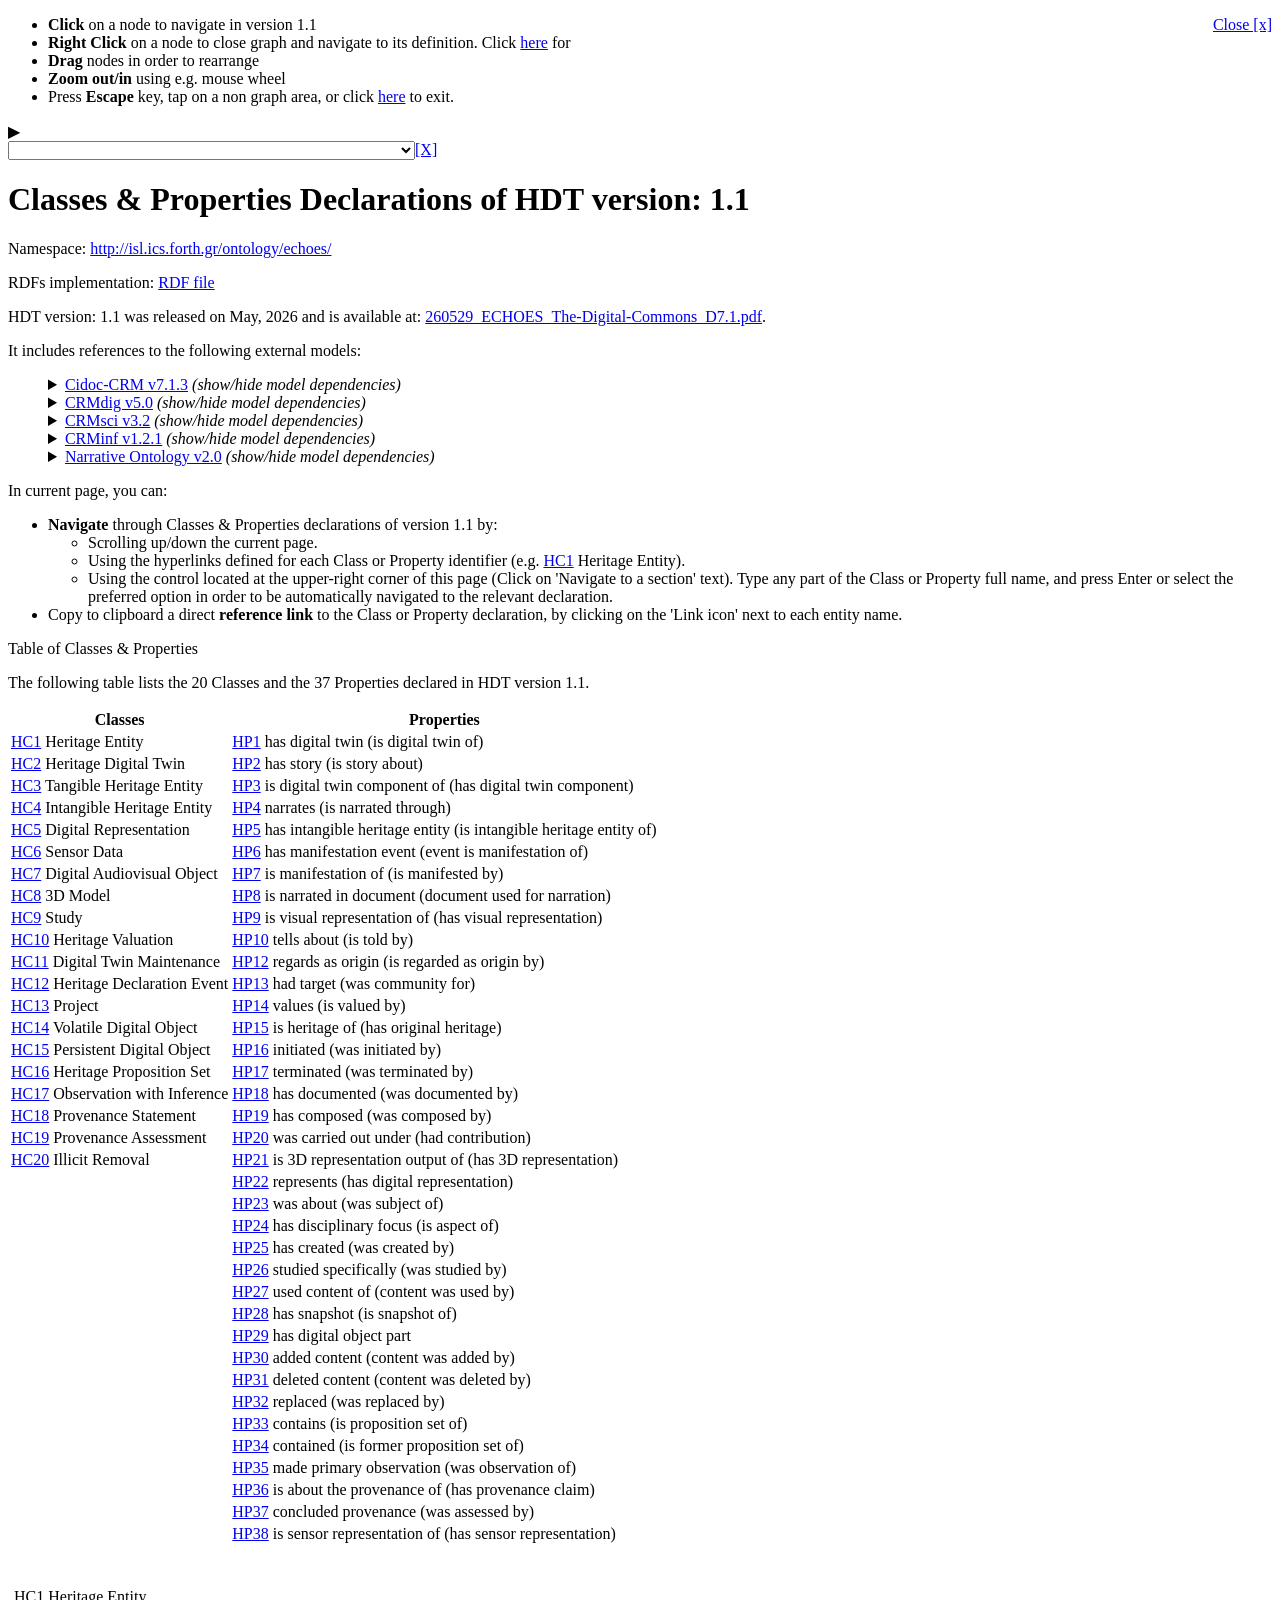
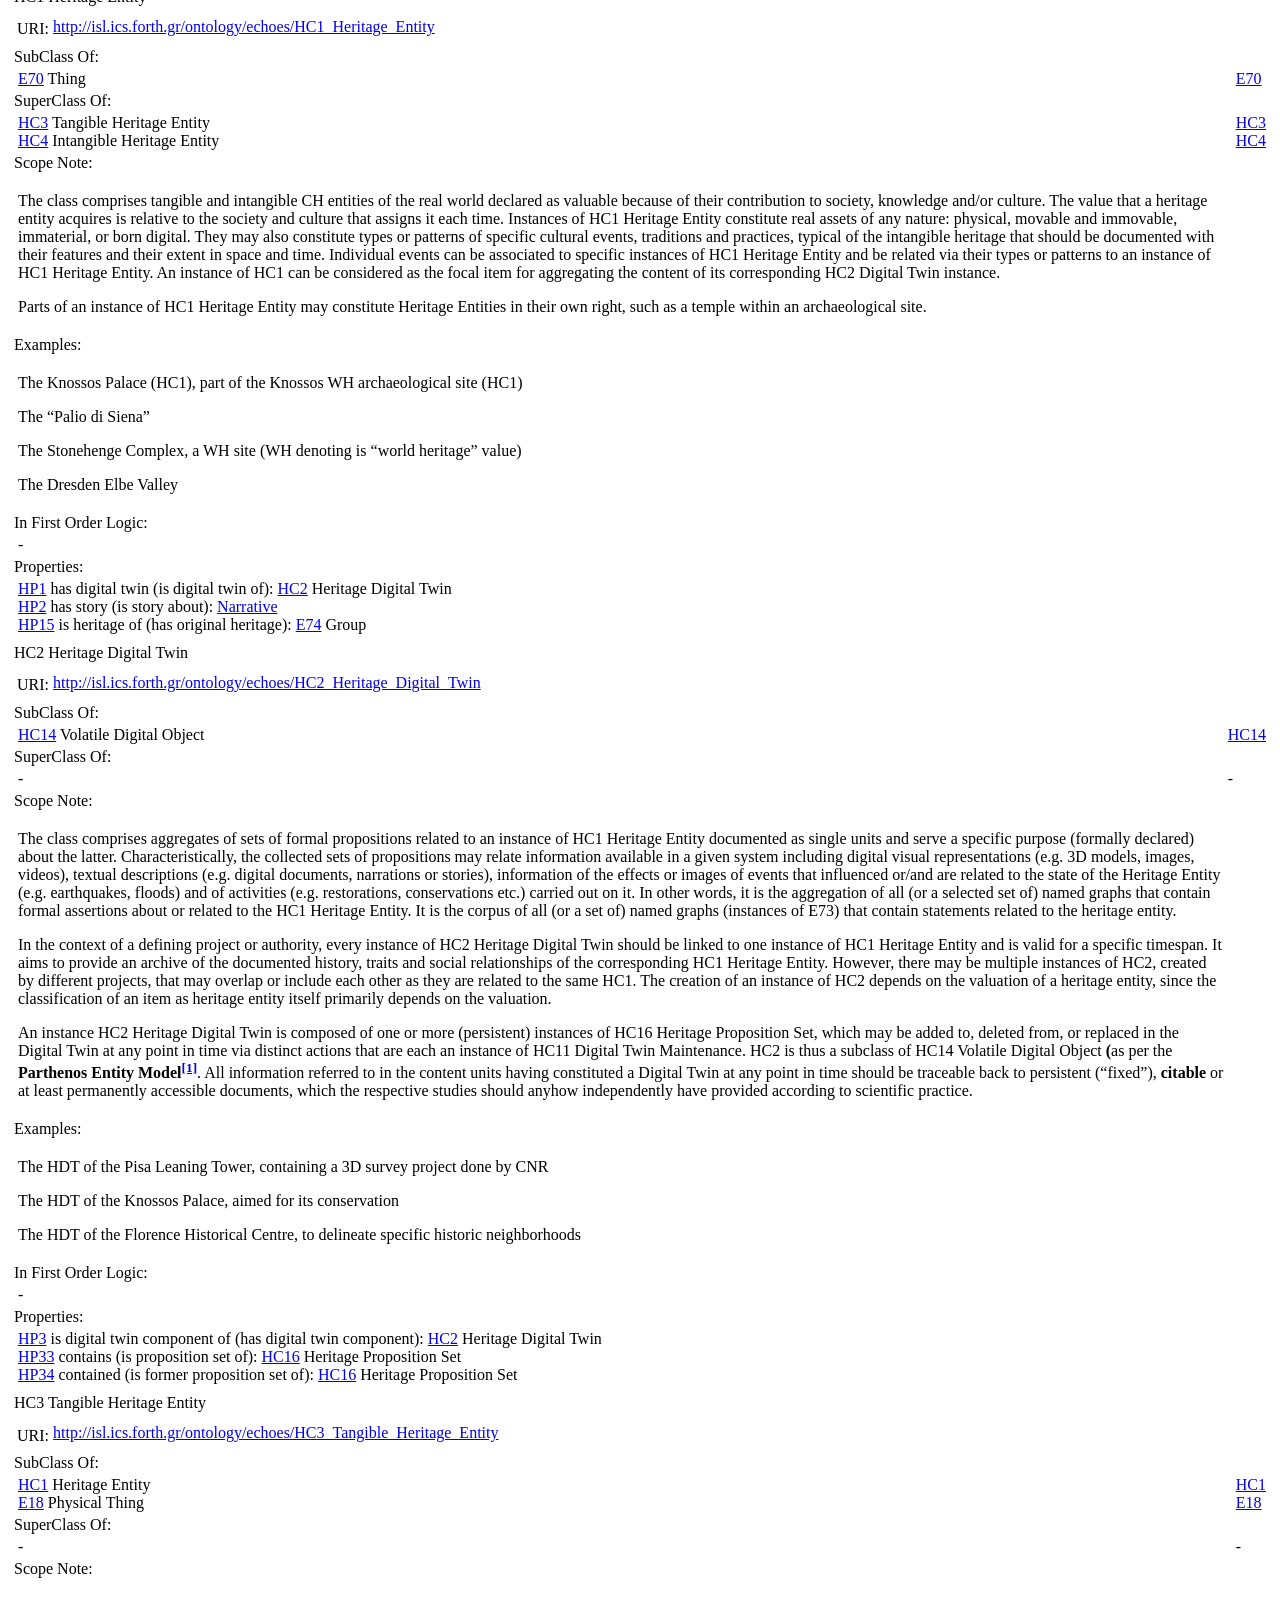
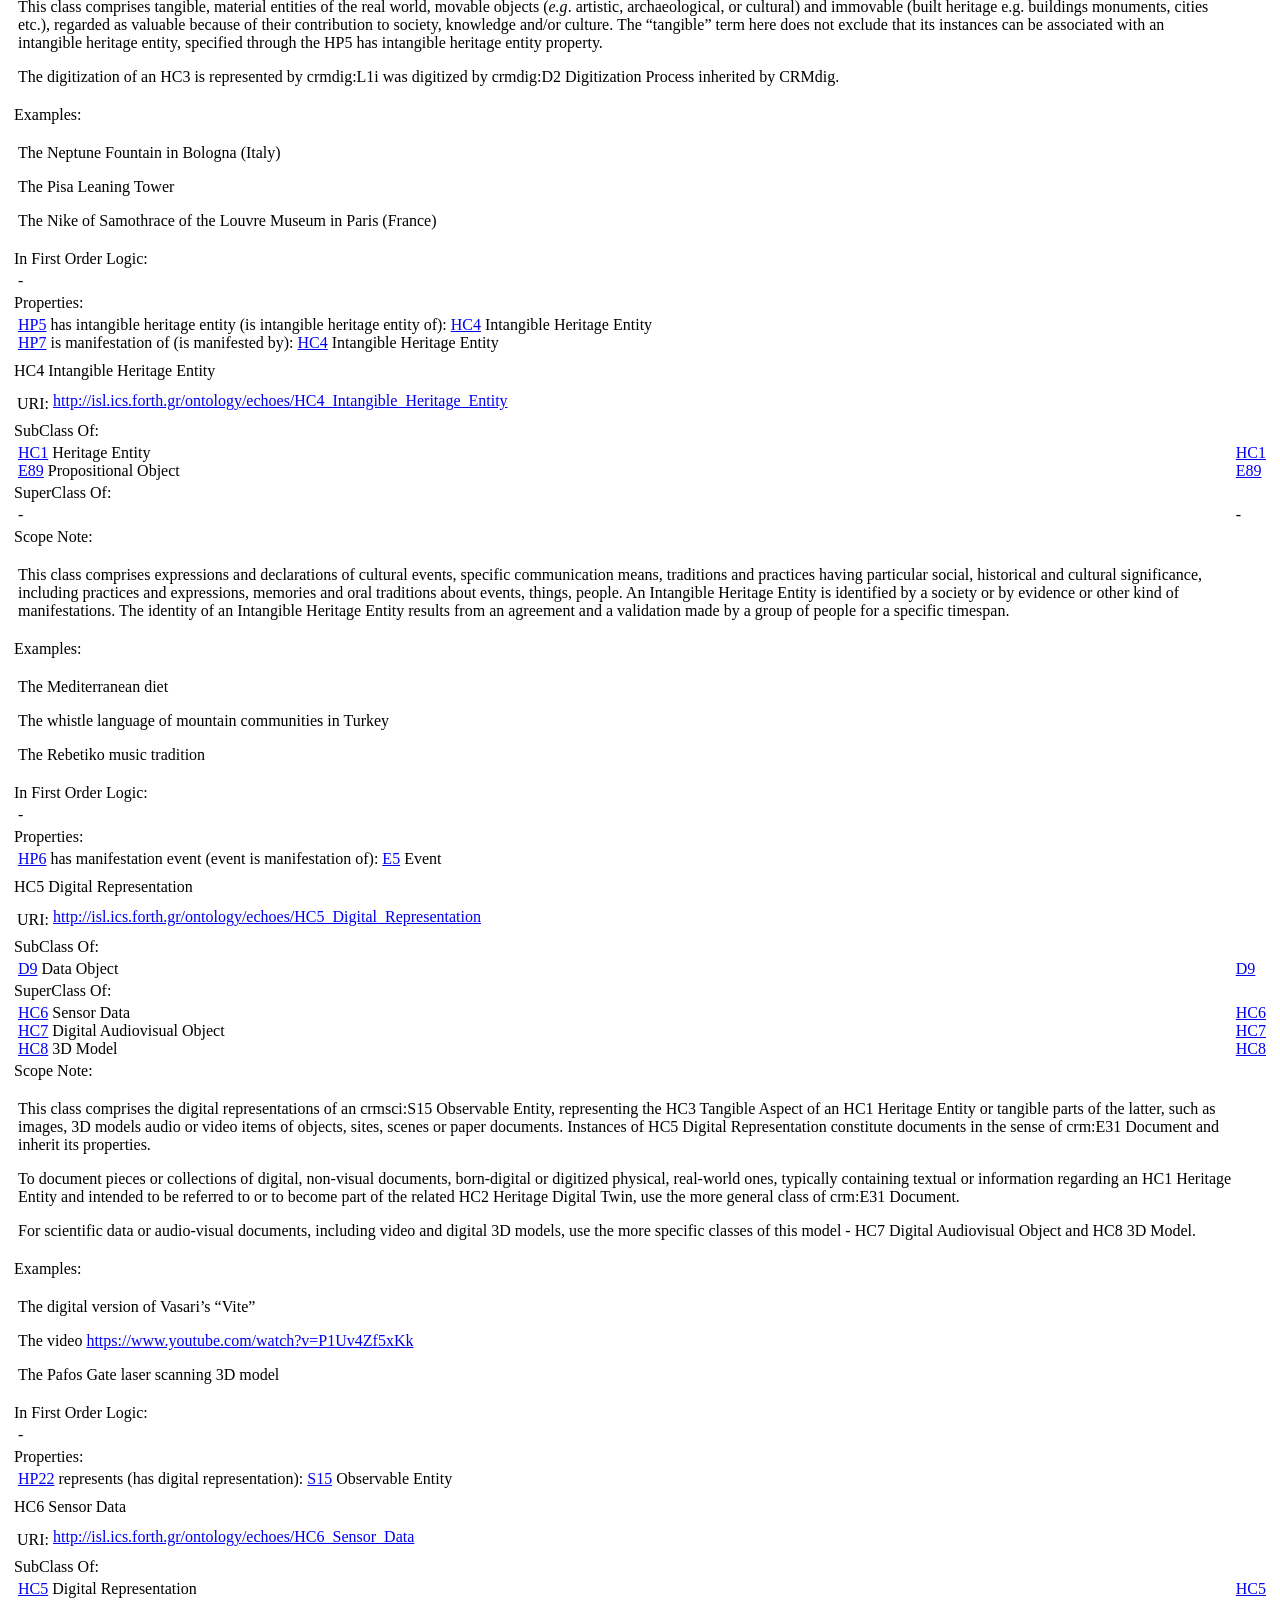
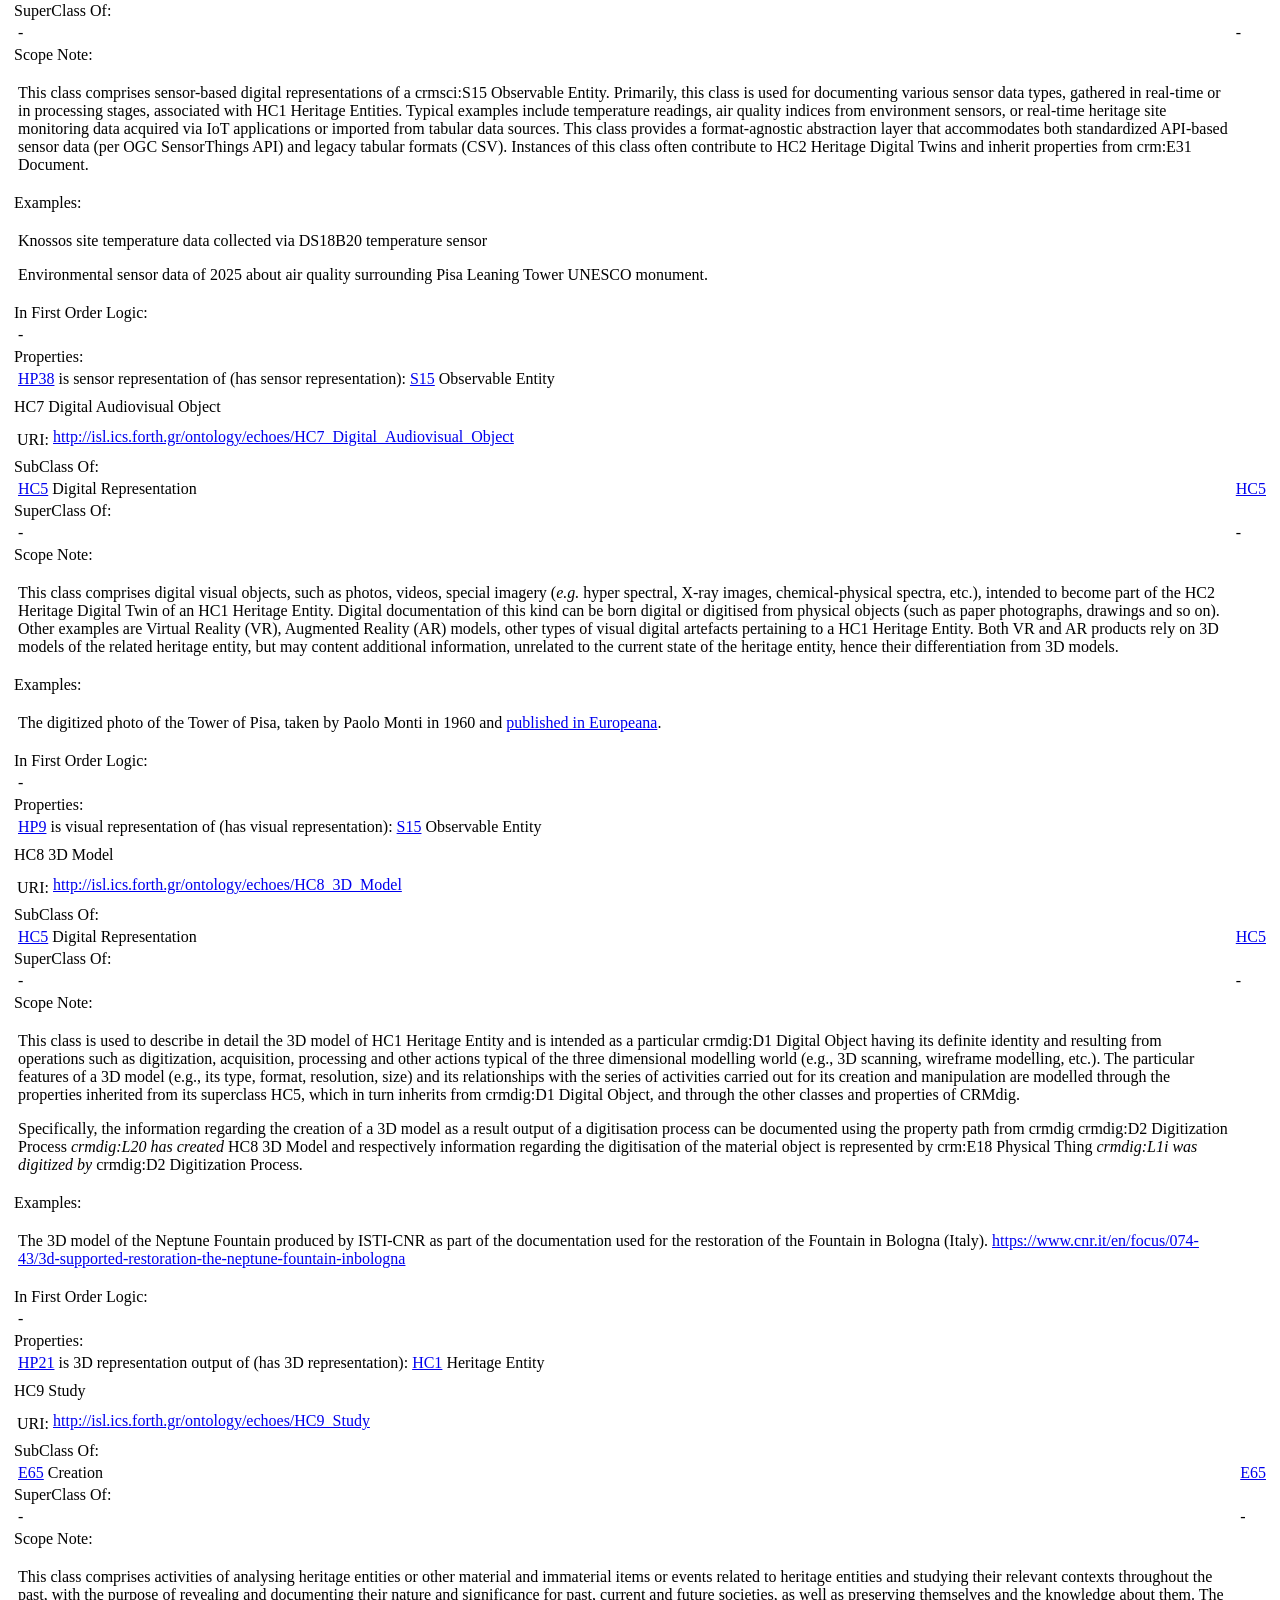
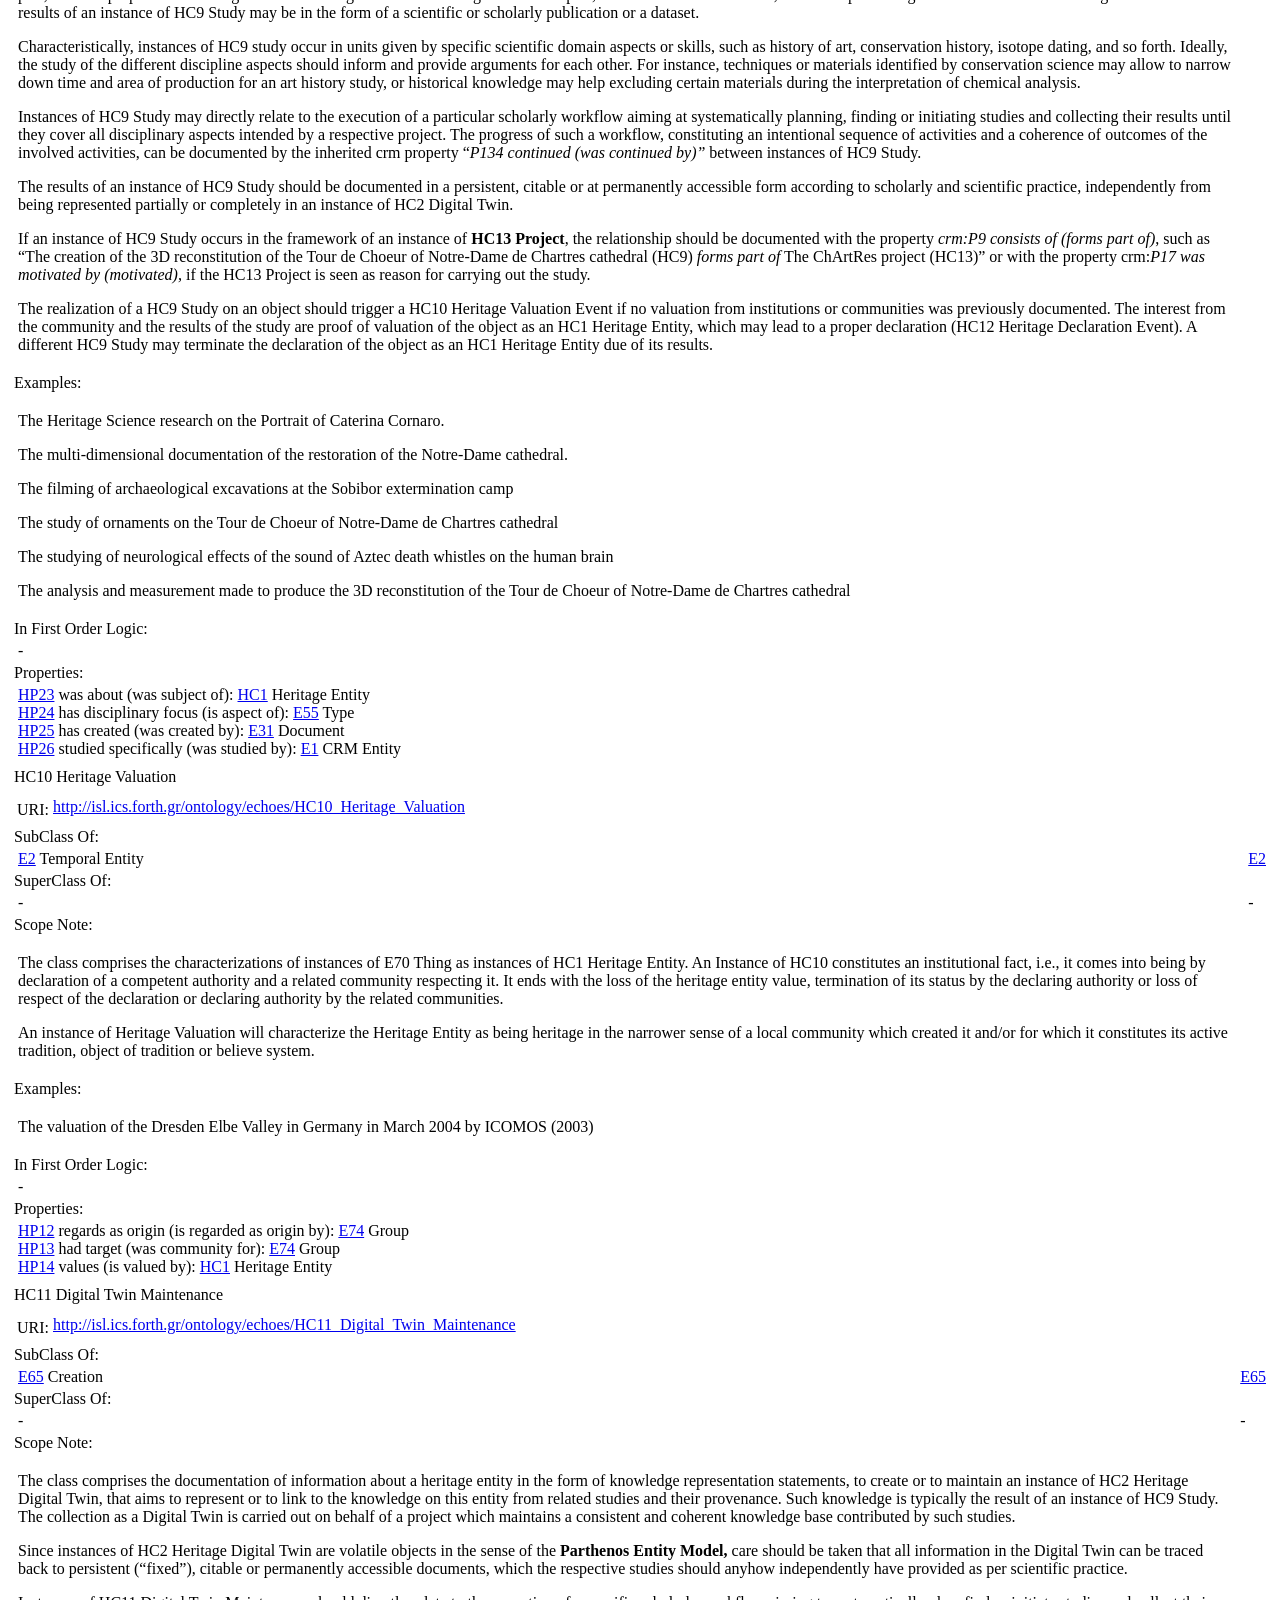
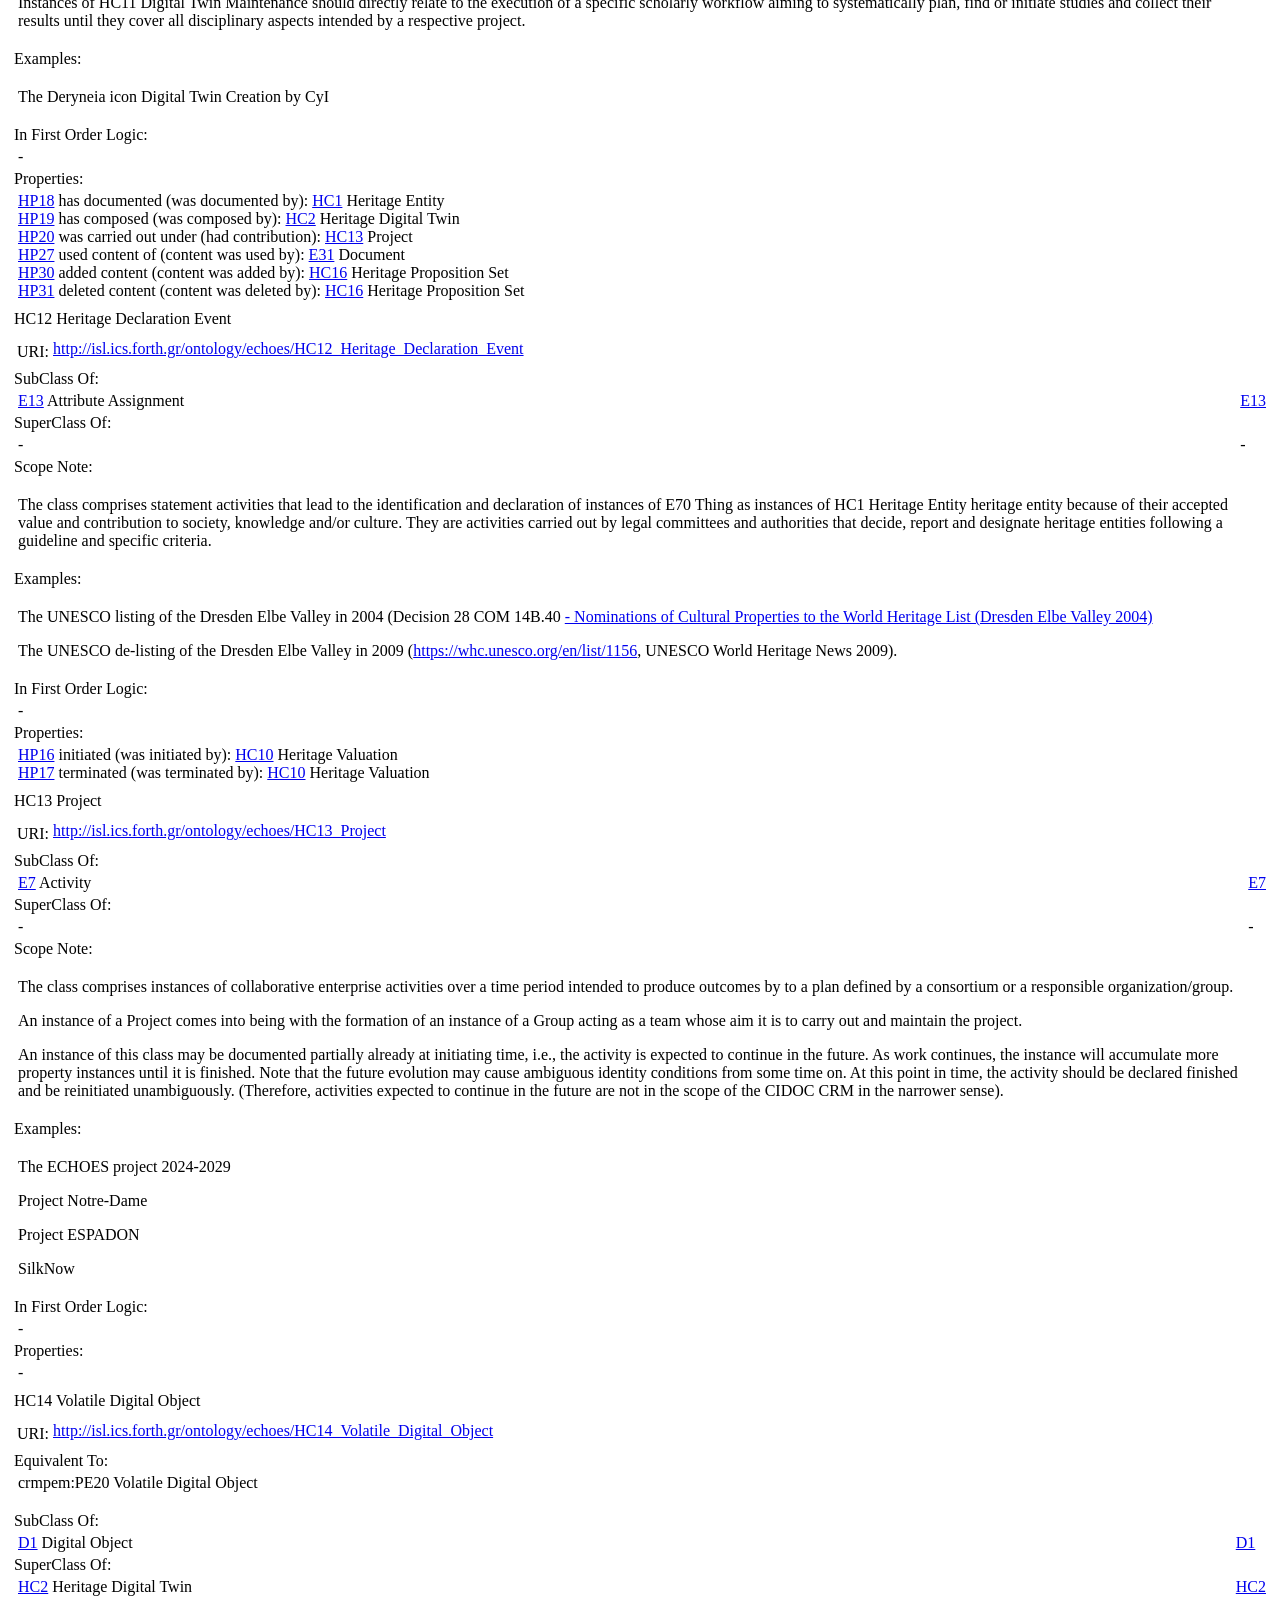
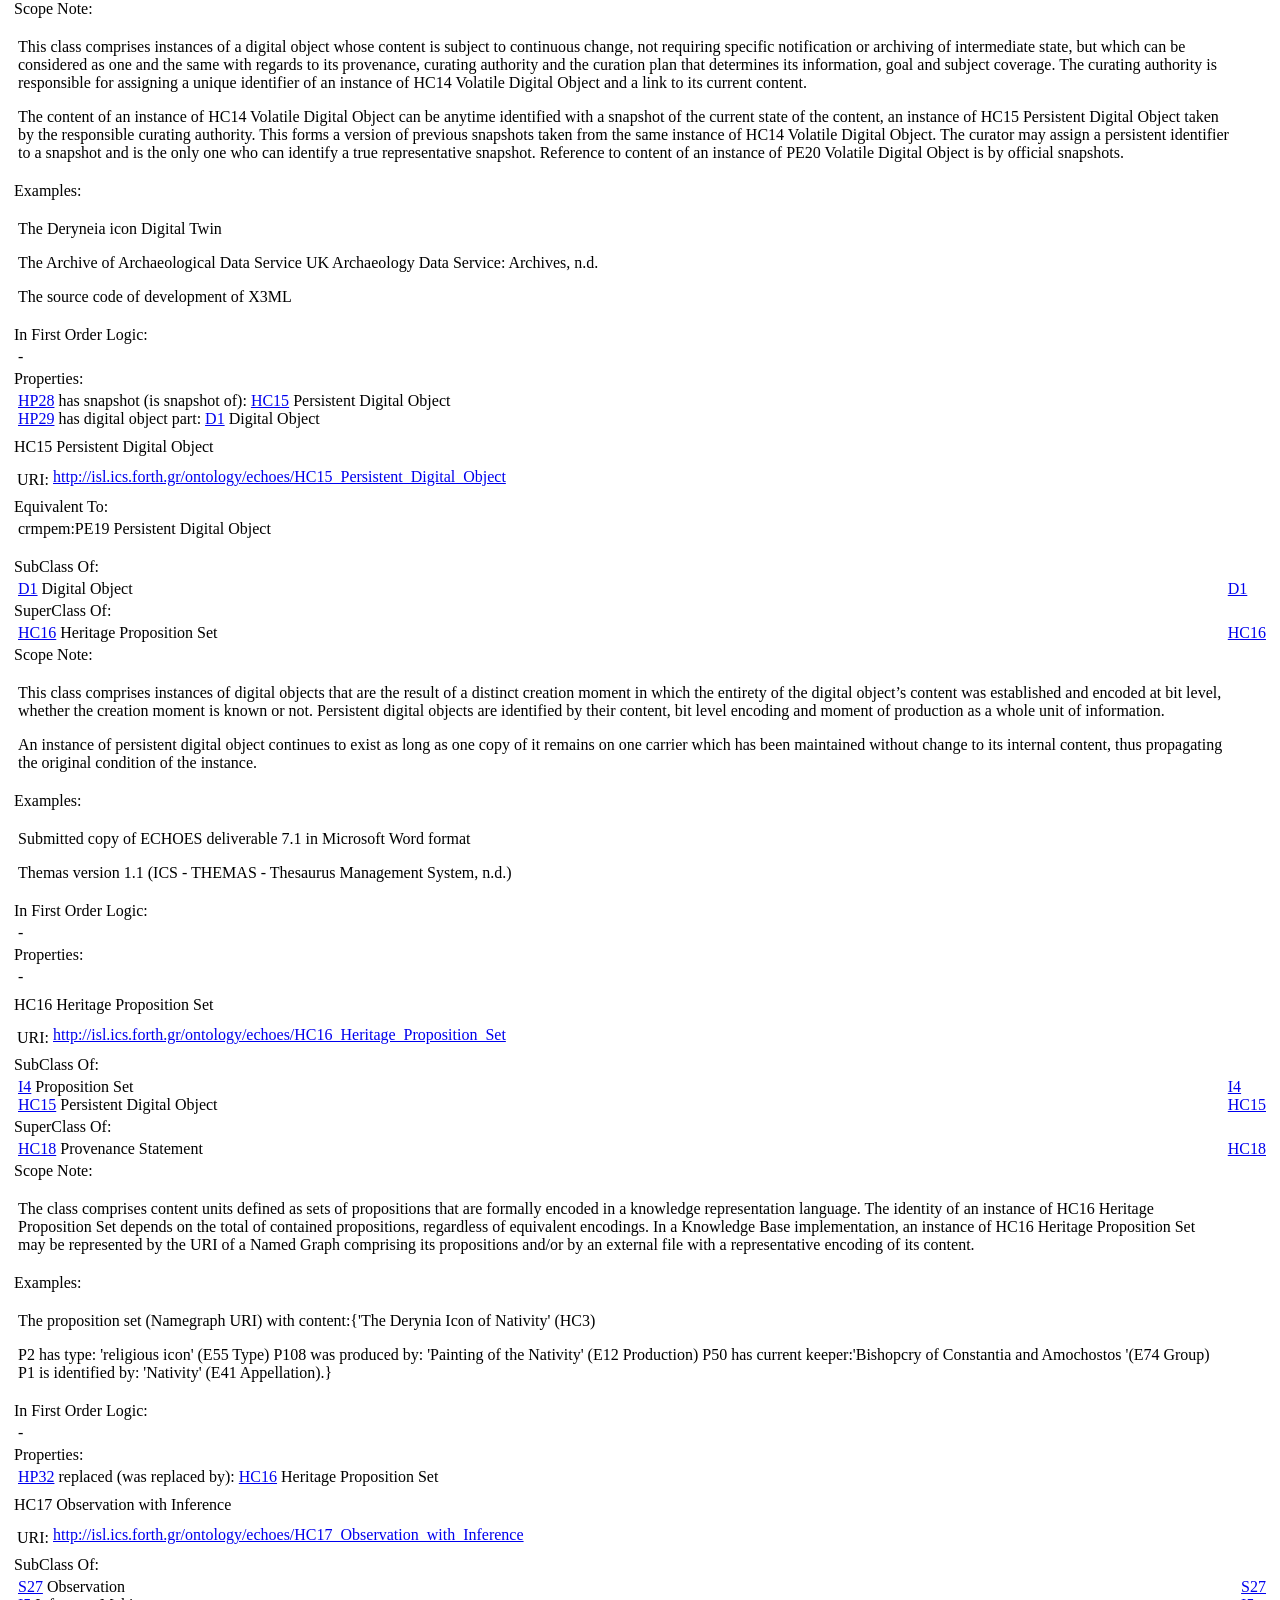
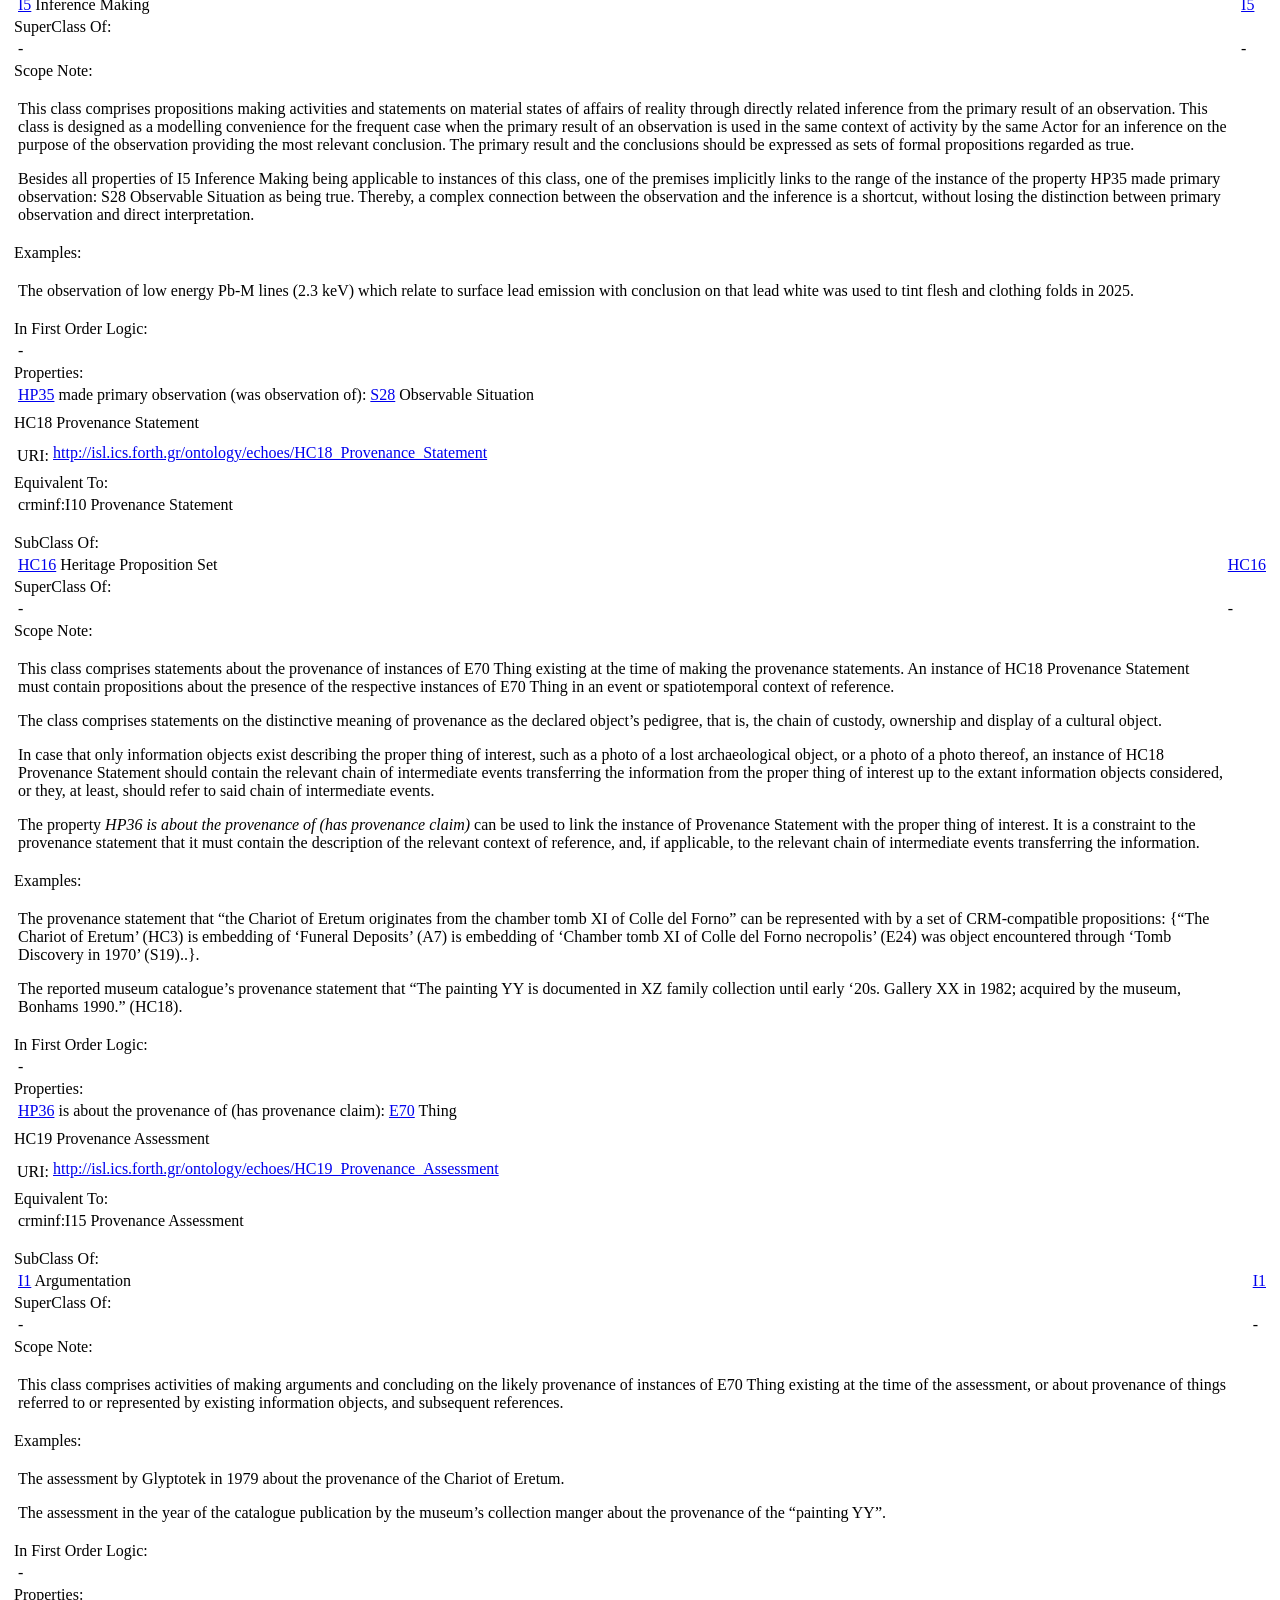
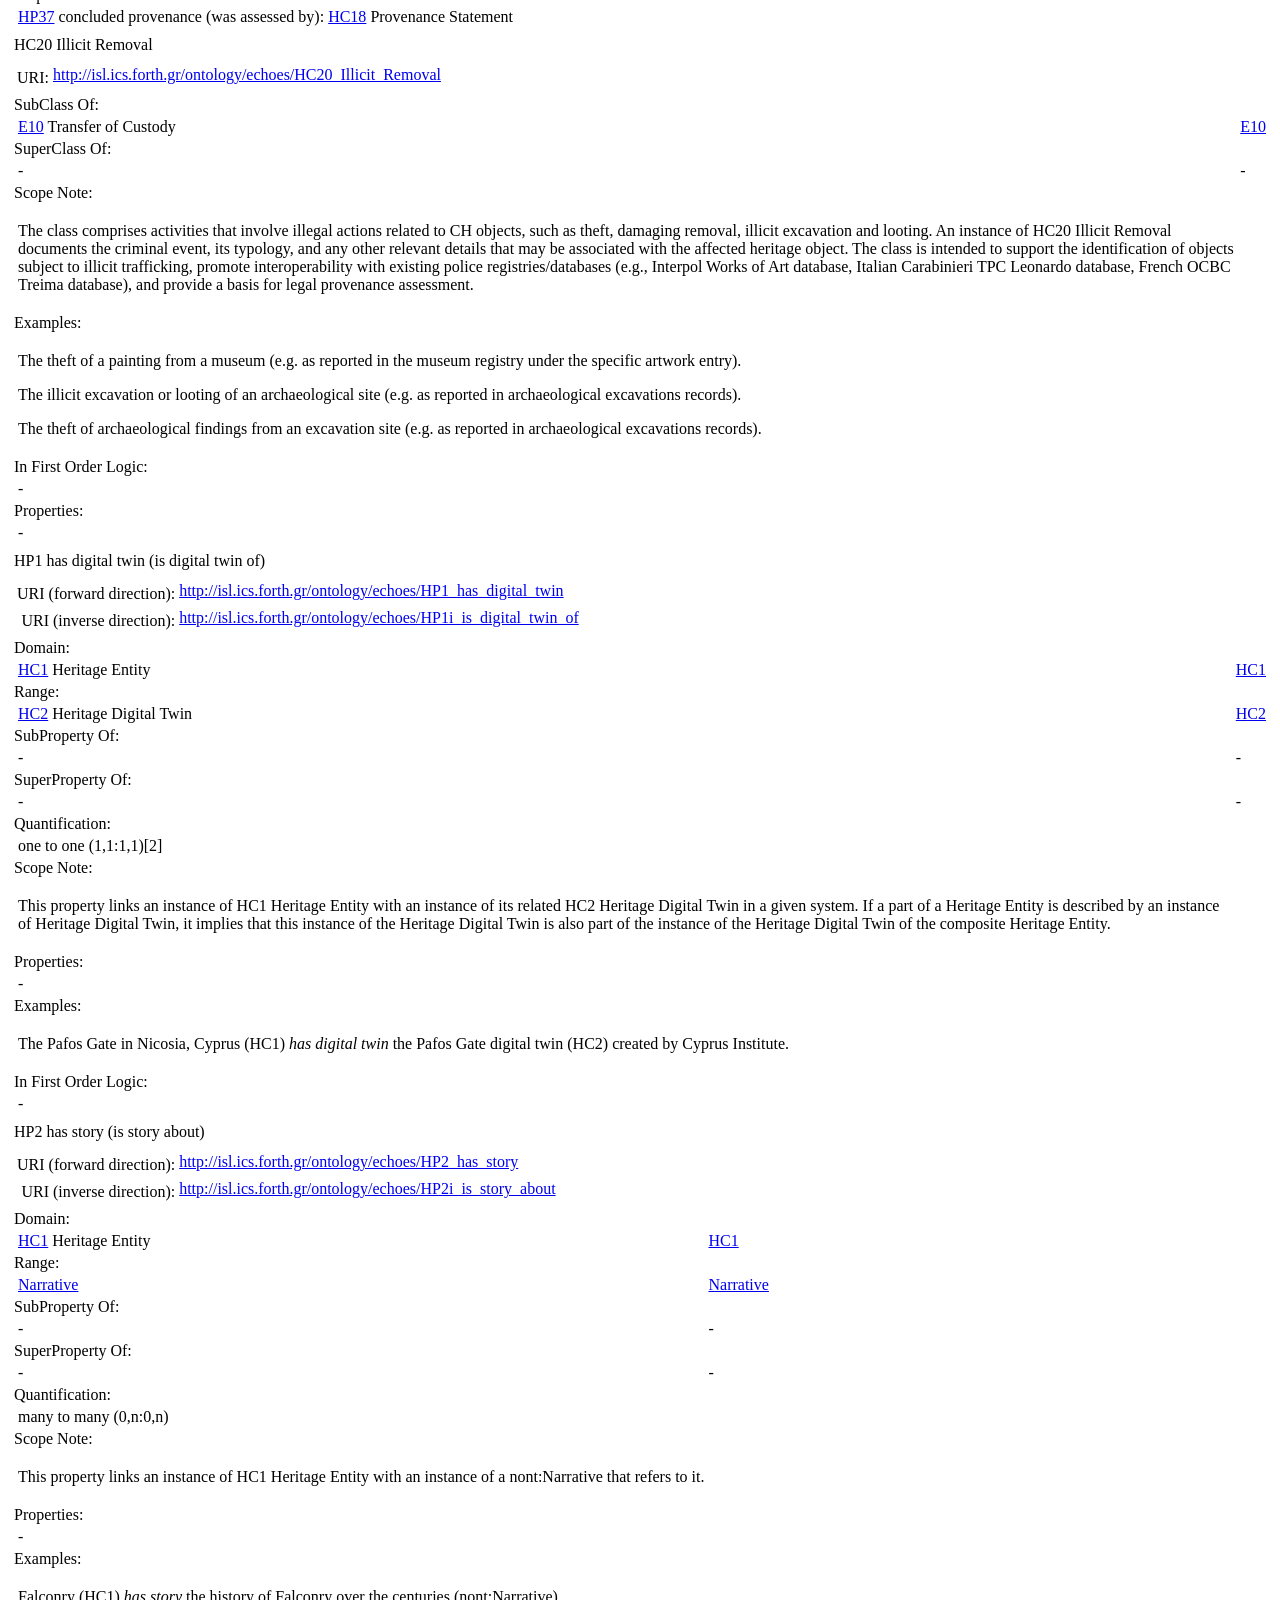
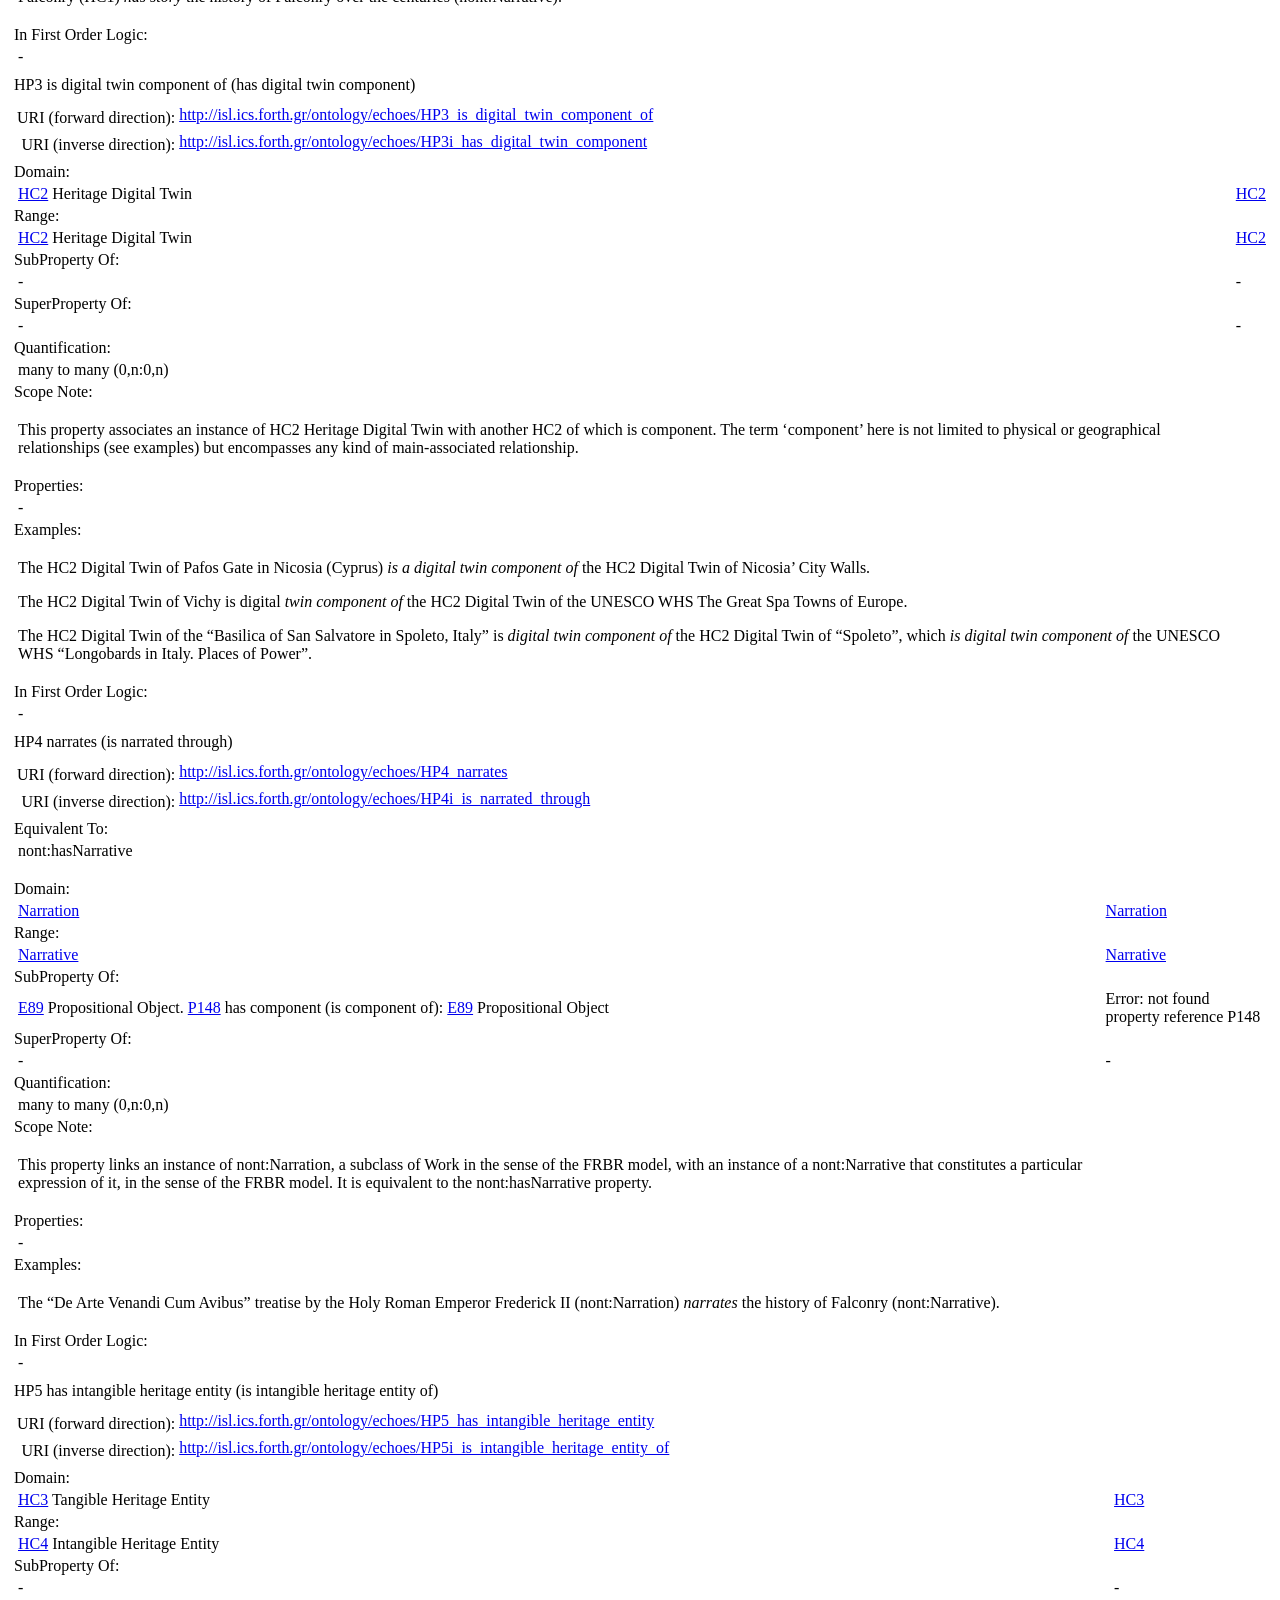
==== docs/HDT_v1.1.html @ e7ec178f "moving to docs" ====
<!DOCTYPE html>
<html>

<head>
  <meta charset="utf-8" />
  <meta name="viewport" content="initial-scale=1.0, maximum-scale=1.0, width=device-width, user-scalable=no" />
  <title>Classes &amp; Properties Declarations of HDT version: 1.1</title>

  <link href="/extensions/html_common/select2/4.1.0-rc0/select2.min.css?v=20240229" rel="stylesheet" />



  <script src="/extensions/html_common/fontawesome/d933bfdcd9.js?v=20240229"></script>
  <script src="/extensions/html_common/jquery/3.6.0/jquery-3.6.0.min.js?v=20240229"></script>
  <script src="/extensions/html_common/select2/4.1.0-rc0/select2.min.js?v=20240229"></script>
  <script src="/extensions/html_common/cytoscape/3.19.0/cytoscape.min.js?v=20240229"></script>
  <link href="/extensions/html_common/cidoc_styles.css?v=20240229" rel="stylesheet" />
  <script src="/extensions/html_common/cidoc_scripts.js?v=20240229"></script>

</head>

<body>
  <!--
HDT XML/HTML representation.

Created by FORTH - ICS Thursday, February 29, 2024
-->
  <div id="modalbackground" class="modal">
    <div id="graphcontainer">
      <div id="graphlegend"><a href="javascript:void(0)" onclick="closeModals();" style="float:right;">Close
          [x]</a><span class="legend">
          <ul>
            <li><strong>Click</strong> on a node to navigate in version
              1.1</li>
            <li><strong>Right Click</strong> on a node to close graph and navigate to its definition. Click <a
                id="goToCurrent" href="javascript:void(0)" onclick="closeModals();">here</a> for <span
                id="currentGraphNode"> </span></li>
            <li><strong>Drag</strong> nodes in order to rearrange
            </li>
            <li><strong>Zoom out/in</strong> using e.g. mouse wheel
            </li>
            <li>
              Press <strong>Escape</strong> key, tap on a non graph area, or click <a href="javascript:void(0)"
                onclick="closeModals();">here</a> to exit.
            </li>
          </ul>
        </span></div>
      <div id="graph"> </div>
    </div>
    <div id="propertiesContainer"> </div>
  </div>
  <div id="translationsDiv" class="expanded">
    <div class="expandIcon">▶</div><select id="selectEntity">
      <option value="" />
      <option value="tableOfClassesAndProperties"><a href="tableOfClassesAndProperties">Table of Classes &amp;
          Properties</a></option>
      <option value="HC1"><a href="#HC1">HC1 Heritage Entity</a></option>
      <option value="HC2"><a href="#HC2">HC2 Heritage Digital Twin</a></option>
      <option value="HC3"><a href="#HC3">HC3 Tangible Heritage Entity</a></option>
      <option value="HC4"><a href="#HC4">HC4 Intangible Heritage Entity</a></option>
      <option value="HC5"><a href="#HC5">HC5 Digital Representation</a></option>
      <option value="HC6"><a href="#HC6">HC6 Sensor Data</a></option>
      <option value="HC7"><a href="#HC7">HC7 Digital Audiovisual Object</a></option>
      <option value="HC8"><a href="#HC8">HC8 3D Model</a></option>
      <option value="HC9"><a href="#HC9">HC9 Study</a></option>
      <option value="HC10"><a href="#HC10">HC10 Heritage Valuation</a></option>
      <option value="HC11"><a href="#HC11">HC11 Digital Twin Maintenance</a></option>
      <option value="HC12"><a href="#HC12">HC12 Heritage Declaration Event</a></option>
      <option value="HC13"><a href="#HC13">HC13 Project</a></option>
      <option value="HC14"><a href="#HC14">HC14 Volatile Digital Object</a></option>
      <option value="HC15"><a href="#HC15">HC15 Persistent Digital Object</a></option>
      <option value="HC16"><a href="#HC16">HC16 Heritage Proposition Set</a></option>
      <option value="HC17"><a href="#HC17">HC17 Observation with Inference</a></option>
      <option value="HC18"><a href="#HC18">HC18 Provenance Statement</a></option>
      <option value="HC19"><a href="#HC19">HC19 Provenance Assessment</a></option>
      <option value="HC20"><a href="#HC20">HC20 Illicit Removal</a></option>
      <option value="HP1"><a href="#HP1">HP1 has digital twin (is digital twin of)</a></option>
      <option value="HP2"><a href="#HP2">HP2 has story (is story about)</a></option>
      <option value="HP3"><a href="#HP3">HP3 is digital twin component of (has digital twin component)</a></option>
      <option value="HP4"><a href="#HP4">HP4 narrates (is narrated through)</a></option>
      <option value="HP5"><a href="#HP5">HP5 has intangible heritage entity (is intangible heritage entity of)</a>
      </option>
      <option value="HP6"><a href="#HP6">HP6 has manifestation event (event is manifestation of)</a></option>
      <option value="HP7"><a href="#HP7">HP7 is manifestation of (is manifested by)</a></option>
      <option value="HP8"><a href="#HP8">HP8 is narrated in document (document used for narration)</a></option>
      <option value="HP9"><a href="#HP9">HP9 is visual representation of (has visual representation)</a></option>
      <option value="HP10"><a href="#HP10">HP10 tells about (is told by)</a></option>
      <option value="HP12"><a href="#HP12">HP12 regards as origin (is regarded as origin by)</a></option>
      <option value="HP13"><a href="#HP13">HP13 had target (was community for)</a></option>
      <option value="HP14"><a href="#HP14">HP14 values (is valued by)</a></option>
      <option value="HP15"><a href="#HP15">HP15 is heritage of (has original heritage)</a></option>
      <option value="HP16"><a href="#HP16">HP16 initiated (was initiated by)</a></option>
      <option value="HP17"><a href="#HP17">HP17 terminated (was terminated by)</a></option>
      <option value="HP18"><a href="#HP18">HP18 has documented (was documented by)</a></option>
      <option value="HP19"><a href="#HP19">HP19 has composed (was composed by)</a></option>
      <option value="HP20"><a href="#HP20">HP20 was carried out under (had contribution)</a></option>
      <option value="HP21"><a href="#HP21">HP21 is 3D representation output of (has 3D representation)</a></option>
      <option value="HP22"><a href="#HP22">HP22 represents (has digital representation)</a></option>
      <option value="HP23"><a href="#HP23">HP23 was about (was subject of)</a></option>
      <option value="HP24"><a href="#HP24">HP24 has disciplinary focus (is aspect of)</a></option>
      <option value="HP25"><a href="#HP25">HP25 has created (was created by)</a></option>
      <option value="HP26"><a href="#HP26">HP26 studied specifically (was studied by)</a></option>
      <option value="HP27"><a href="#HP27">HP27 used content of (content was used by)</a></option>
      <option value="HP28"><a href="#HP28">HP28 has snapshot (is snapshot of)</a></option>
      <option value="HP29"><a href="#HP29">HP29 has digital object part</a></option>
      <option value="HP30"><a href="#HP30">HP30 added content (content was added by)</a></option>
      <option value="HP31"><a href="#HP31">HP31 deleted content (content was deleted by)</a></option>
      <option value="HP32"><a href="#HP32">HP32 replaced (was replaced by)</a></option>
      <option value="HP33"><a href="#HP33">HP33 contains (is proposition set of)</a></option>
      <option value="HP34"><a href="#HP34">HP34 contained (is former proposition set of)</a></option>
      <option value="HP35"><a href="#HP35">HP35 made primary observation (was observation of)</a></option>
      <option value="HP36"><a href="#HP36">HP36 is about the provenance of (has provenance claim)</a></option>
      <option value="HP37"><a href="#HP37">HP37 concluded provenance (was assessed by)</a></option>
      <option value="HP38"><a href="#HP38">HP38 is sensor representation of (has sensor representation)</a></option>
    </select><a id="closeSelectionBox" href="javascript:void(0)"
      title="Hide this navigation control - in order to make visible again refresh current page"
      onclick="hideNavigationControl();">[X]</a>
  </div>
  <h1>Classes &amp; Properties Declarations of HDT version: <span id="currentVersion">1.1</span></h1>
  <p class="pageIntro">Namespace: <a
      href="http://isl.ics.forth.gr/ontology/echoes/">http://isl.ics.forth.gr/ontology/echoes/</a></p>
  <p class="pageIntro">RDFs implementation: <a href="./HDT_v1.1.rdf">
      RDF file
    </a></p>
  <p class="pageIntro">HDT version: 1.1 was released on May, 2026 and is available at: <a
      href="https://zenodo.org/records/20445938">260529_ECHOES_The-Digital-Commons_D7.1.pdf</a>.</p>
  <p class="pageIntro">It includes references to the following external models:
  <ul class="pageIntro" style="list-style-type: none;">
    <li>
      <details>
        <summary><a href="http://www.cidoc-crm.org/cidoc-crm/">Cidoc-CRM v7.1.3</a><em> (show/hide model
            dependencies)</em></summary>
        <ul>
          <li><a href="http://www.cidoc-crm.org/cidoc-crm/E1_CRM_Entity">E1 CRM Entity</a></li>
          <li><a href="http://www.cidoc-crm.org/cidoc-crm/E2_Temporal_Entity">E2 Temporal Entity</a></li>
          <li><a href="http://www.cidoc-crm.org/cidoc-crm/E4_Period">E4 Period</a></li>
          <li><a href="http://www.cidoc-crm.org/cidoc-crm/E5_Event">E5 Event</a></li>
          <li><a href="http://www.cidoc-crm.org/cidoc-crm/E7_Activity">E7 Activity</a></li>
          <li><a href="http://www.cidoc-crm.org/cidoc-crm/E10_Transfer_of_Custody">E10 Transfer of Custody</a></li>
          <li><a href="http://www.cidoc-crm.org/cidoc-crm/E13_Attribute_Assignment">E13 Attribute Assignment</a></li>
          <li><a href="http://www.cidoc-crm.org/cidoc-crm/E18_Physical_Thing">E18 Physical Thing</a></li>
          <li><a href="http://www.cidoc-crm.org/cidoc-crm/E28_Conceptual_Object">E28 Conceptual Object</a></li>
          <li><a href="http://www.cidoc-crm.org/cidoc-crm/E31_Document">E31 Document</a></li>
          <li><a href="http://www.cidoc-crm.org/cidoc-crm/E36_Visual_Item">E36 Visual Item</a></li>
          <li><a href="http://www.cidoc-crm.org/cidoc-crm/E55_Type">E55 Type</a></li>
          <li><a href="http://www.cidoc-crm.org/cidoc-crm/E65_Creation">E65 Creation</a></li>
          <li><a href="http://www.cidoc-crm.org/cidoc-crm/E70_Thing">E70 Thing</a></li>
          <li><a href="http://www.cidoc-crm.org/cidoc-crm/E74_Group">E74 Group</a></li>
          <li><a href="http://www.cidoc-crm.org/cidoc-crm/E89_Propositional_Object">E89 Propositional Object</a></li>
          <li><a href="http://www.cidoc-crm.org/cidoc-crm/E90_Symbolic_Object">E90 Symbolic Object</a></li>
          <li><a href="http://www.cidoc-crm.org/cidoc-crm/P2_has_type">P2 has type (is type of)</a></li>
          <li><a href="http://www.cidoc-crm.org/cidoc-crm/P9i_forms_part_of">P9i forms part of (consists of)</a></li>
          <li><a href="http://www.cidoc-crm.org/cidoc-crm/P16_used_specific_object">P16 used specific object (was used
              for)</a></li>
          <li><a href="http://www.cidoc-crm.org/cidoc-crm/P94_has_created">P94 has created (was created by)</a></li>
          <li><a href="http://www.cidoc-crm.org/cidoc-crm/P106_is_composed_of">P106 is composed of (forms part of)</a>
          </li>
          <li><a href="http://www.cidoc-crm.org/cidoc-crm/P129_is_about">P129 is about (is subject of)</a></li>
          <li><a href="http://www.cidoc-crm.org/cidoc-crm/P130_shows_features_of">P130 shows features of (features are
              also found on)</a></li>
          <li><a href="http://www.cidoc-crm.org/cidoc-crm/P138_represents">P138 represents (has representation)</a></li>
          <li><a href="http://www.cidoc-crm.org/cidoc-crm/P148_has_component">P148 has component (is component of)</a>
          </li>
        </ul>
      </details>
    </li>
    <li>
      <details>
        <summary><a href="http://www.cidoc-crm.org/extensions/crmdig/">CRMdig v5.0</a><em> (show/hide model
            dependencies)</em></summary>
        <ul>
          <li><a href="http://www.cidoc-crm.org/extensions/crmdig/D1_Digital_Object">D1 Digital Object</a></li>
          <li><a href="http://www.cidoc-crm.org/extensions/crmdig/D9_Data_Object">D9 Data Object</a></li>
        </ul>
      </details>
    </li>
    <li>
      <details>
        <summary><a href="http://www.cidoc-crm.org/extensions/crmsci/">CRMsci v3.2</a><em> (show/hide model
            dependencies)</em></summary>
        <ul>
          <li><a href="http://www.cidoc-crm.org/extensions/crmsci/O36_expressed_the_observed_as">O36 expressed the
              observed as (was the expression of)</a></li>
          <li><a href="http://www.cidoc-crm.org/extensions/crmsci/S15_Observable_Entity">S15 Observable Entity</a></li>
          <li><a href="http://www.cidoc-crm.org/extensions/crmsci/S27_Observation">S27 Observation</a></li>
          <li><a href="http://www.cidoc-crm.org/extensions/crmsci/S28_Observable_Situation">S28 Observable Situation</a>
          </li>
        </ul>
      </details>
    </li>
    <li>
      <details>
        <summary><a href="http://www.cidoc-crm.org/extensions/crminf/">CRMinf v1.2.1</a><em> (show/hide model
            dependencies)</em></summary>
        <ul>
          <li><a href="http://www.cidoc-crm.org/extensions/crminf/I1_Argumentation">I1 Argumentation</a></li>
          <li><a href="http://www.cidoc-crm.org/extensions/crminf/I4_Proposition_Set">I4 Proposition Set</a></li>
          <li><a href="http://www.cidoc-crm.org/extensions/crminf/I5_Inference_Making">I5 Inference Making</a></li>
        </ul>
      </details>
    </li>
    <li>
      <details>
        <summary><a href="https://dlnarratives.eu/ontology#">Narrative Ontology v2.0</a><em> (show/hide model
            dependencies)</em></summary>
        <ul>
          <li><a href="https://dlnarratives.eu/ontology#Narrative">Narrative</a></li>
          <li><a href="https://dlnarratives.eu/ontology#Narration">Narration</a></li>
        </ul>
      </details>
    </li>
  </ul>
  </p>
  <p class="pageIntro">In current page, you can:</p>
  <ul class="pageIntro">
    <li><strong>Navigate</strong> through Classes &amp; Properties declarations of version 1.1 by:
      <ul>
        <li>Scrolling up/down the current page.</li>
        <li>Using the hyperlinks defined for each Class or Property identifier (e.g. <span><a href="#HC1">HC1</a>
            Heritage Entity</span>).</li>
        <li>Using the control located at the upper-right corner of this page (Click on 'Navigate to a section' text).
          Type any part of the Class or Property full name, and press Enter or select the preferred option in order to
          be automatically navigated to the relevant declaration.</li>
      </ul>
    </li>
    <li>
      Copy to clipboard a direct <strong>reference link</strong> to the Class or Property declaration, by clicking on
      the 'Link icon' <i class="fas fa-link"> </i> next to each entity name.
    </li>
  </ul><span class="tableReference" id="tableOfClassesAndProperties">Table of Classes &amp; Properties<a
      href="javascript:void(0)" class="refLink" id="refIdLinkFortableOfClassesAndProperties"
      title="Copy reference link to clipboard" onclick="copyToClipboard('tableOfClassesAndProperties');"><i
        class="fas fa-link"> </i>
      <div class="referenceUriTooltip" id="refIdTooltipLinkFortableOfClassesAndProperties">
        <div id="refIdTooltipTxtFortableOfClassesAndProperties" style="margin:5px;"> </div>
      </div>
    </a></span>
  <p class="pageIntro">The following table lists the 20 Classes and the 37 Properties declared in HDT version 1.1.</p>
  <table class="entitiesTable">
    <thead>
      <tr>
        <th>Classes</th>
        <th>Properties</th>
      </tr>
    </thead>
    <tbody>
      <tr>
        <td><span><a href="#HC1">HC1</a> Heritage Entity</span></td>
        <td><a href="#HP1">HP1</a> has digital twin (is digital twin of)</td>
      </tr>
      <tr>
        <td><span><a href="#HC2">HC2</a> Heritage Digital Twin</span></td>
        <td><a href="#HP2">HP2</a> has story (is story about)</td>
      </tr>
      <tr>
        <td><span><a href="#HC3">HC3</a> Tangible Heritage Entity</span></td>
        <td><a href="#HP3">HP3</a> is digital twin component of (has digital twin component)</td>
      </tr>
      <tr>
        <td><span><a href="#HC4">HC4</a> Intangible Heritage Entity</span></td>
        <td><a href="#HP4">HP4</a> narrates (is narrated through)</td>
      </tr>
      <tr>
        <td><span><a href="#HC5">HC5</a> Digital Representation</span></td>
        <td><a href="#HP5">HP5</a> has intangible heritage entity (is intangible heritage entity of)</td>
      </tr>
      <tr>
        <td><span><a href="#HC6">HC6</a> Sensor Data</span></td>
        <td><a href="#HP6">HP6</a> has manifestation event (event is manifestation of)</td>
      </tr>
      <tr>
        <td><span><a href="#HC7">HC7</a> Digital Audiovisual Object</span></td>
        <td><a href="#HP7">HP7</a> is manifestation of (is manifested by)</td>
      </tr>
      <tr>
        <td><span><a href="#HC8">HC8</a> 3D Model</span></td>
        <td><a href="#HP8">HP8</a> is narrated in document (document used for narration)</td>
      </tr>
      <tr>
        <td><span><a href="#HC9">HC9</a> Study</span></td>
        <td><a href="#HP9">HP9</a> is visual representation of (has visual representation)</td>
      </tr>
      <tr>
        <td><span><a href="#HC10">HC10</a> Heritage Valuation</span></td>
        <td><a href="#HP10">HP10</a> tells about (is told by)</td>
      </tr>
      <tr>
        <td><span><a href="#HC11">HC11</a> Digital Twin Maintenance</span></td>
        <td><a href="#HP12">HP12</a> regards as origin (is regarded as origin by)</td>
      </tr>
      <tr>
        <td><span><a href="#HC12">HC12</a> Heritage Declaration Event</span></td>
        <td><a href="#HP13">HP13</a> had target (was community for)</td>
      </tr>
      <tr>
        <td><span><a href="#HC13">HC13</a> Project</span></td>
        <td><a href="#HP14">HP14</a> values (is valued by)</td>
      </tr>
      <tr>
        <td><span><a href="#HC14">HC14</a> Volatile Digital Object</span></td>
        <td><a href="#HP15">HP15</a> is heritage of (has original heritage)</td>
      </tr>
      <tr>
        <td><span><a href="#HC15">HC15</a> Persistent Digital Object</span></td>
        <td><a href="#HP16">HP16</a> initiated (was initiated by)</td>
      </tr>
      <tr>
        <td><span><a href="#HC16">HC16</a> Heritage Proposition Set</span></td>
        <td><a href="#HP17">HP17</a> terminated (was terminated by)</td>
      </tr>
      <tr>
        <td><span><a href="#HC17">HC17</a> Observation with Inference</span></td>
        <td><a href="#HP18">HP18</a> has documented (was documented by)</td>
      </tr>
      <tr>
        <td><span><a href="#HC18">HC18</a> Provenance Statement</span></td>
        <td><a href="#HP19">HP19</a> has composed (was composed by)</td>
      </tr>
      <tr>
        <td><span><a href="#HC19">HC19</a> Provenance Assessment</span></td>
        <td><a href="#HP20">HP20</a> was carried out under (had contribution)</td>
      </tr>
      <tr>
        <td><span><a href="#HC20">HC20</a> Illicit Removal</span></td>
        <td><a href="#HP21">HP21</a> is 3D representation output of (has 3D representation)</td>
      </tr>
      <tr>
        <td />
        <td><a href="#HP22">HP22</a> represents (has digital representation)</td>
      </tr>
      <tr>
        <td />
        <td><a href="#HP23">HP23</a> was about (was subject of)</td>
      </tr>
      <tr>
        <td />
        <td><a href="#HP24">HP24</a> has disciplinary focus (is aspect of)</td>
      </tr>
      <tr>
        <td />
        <td><a href="#HP25">HP25</a> has created (was created by)</td>
      </tr>
      <tr>
        <td />
        <td><a href="#HP26">HP26</a> studied specifically (was studied by)</td>
      </tr>
      <tr>
        <td />
        <td><a href="#HP27">HP27</a> used content of (content was used by)</td>
      </tr>
      <tr>
        <td />
        <td><a href="#HP28">HP28</a> has snapshot (is snapshot of)</td>
      </tr>
      <tr>
        <td />
        <td><a href="#HP29">HP29</a> has digital object part</td>
      </tr>
      <tr>
        <td />
        <td><a href="#HP30">HP30</a> added content (content was added by)</td>
      </tr>
      <tr>
        <td />
        <td><a href="#HP31">HP31</a> deleted content (content was deleted by)</td>
      </tr>
      <tr>
        <td />
        <td><a href="#HP32">HP32</a> replaced (was replaced by)</td>
      </tr>
      <tr>
        <td />
        <td><a href="#HP33">HP33</a> contains (is proposition set of)</td>
      </tr>
      <tr>
        <td />
        <td><a href="#HP34">HP34</a> contained (is former proposition set of)</td>
      </tr>
      <tr>
        <td />
        <td><a href="#HP35">HP35</a> made primary observation (was observation of)</td>
      </tr>
      <tr>
        <td />
        <td><a href="#HP36">HP36</a> is about the provenance of (has provenance claim)</td>
      </tr>
      <tr>
        <td />
        <td><a href="#HP37">HP37</a> concluded provenance (was assessed by)</td>
      </tr>
      <tr>
        <td />
        <td><a href="#HP38">HP38</a> is sensor representation of (has sensor representation)</td>
      </tr>
    </tbody>
  </table><br><br>
  <table class="declarationsTable">
    <tr class="entity">
      <td>
        <table style="border: none;">
          <tbody>
            <tr>
              <td colspan="3" class="entity-first-cell"><span class="cls" id="HC1">HC1 Heritage Entity<a
                    href="javascript:void(0)" class="refLink" id="refIdLinkForHC1"
                    title="Copy reference link to clipboard" onclick="copyToClipboard('HC1');"><i class="fas fa-link">
                    </i>
                    <div class="referenceUriTooltip" id="refIdTooltipLinkForHC1">
                      <div style="margin:5px" id="refIdTooltipTxtForHC1"> </div>
                    </div>
                  </a></span></td>
            </tr>
            <tr>
              <td colspan="2">
                <table style="border:none;">
                  <tr>
                    <td style="text-align:right;"><span class="cardLabel">URI:</span></td>
                    <td><span class="cardLabel"><a
                          href="http://isl.ics.forth.gr/ontology/echoes/HC1_Heritage_Entity">http://isl.ics.forth.gr/ontology/echoes/HC1_Heritage_Entity</a><a
                          href="javascript:void(0)" class="refLink" title="Copy URI to clipboard"
                          onclick="copyURIToClipboard('Class URI', 'http://isl.ics.forth.gr/ontology/echoes/HC1_Heritage_Entity', 'HC1');"><i
                            class="fas fa-link"> </i>
                          <div class="referenceUriTooltip" id="refURITooltipLinkForHC1">
                            <div style="margin:5px" id="refURITooltipTxtForHC1"> </div>
                          </div>
                        </a></span></td>
                  </tr>
                </table>
              </td>
            </tr>
            <tr>
              <td colspan="2"><span class="cardLabel">SubClass Of:</span></td>
            </tr>
            <tr>
              <td class="col1" />
              <td class="col2"><span><a href="http://www.cidoc-crm.org/cidoc-crm/E70_Thing">E70</a> Thing</span></td>
              <td class="col3"><a href="#E70">E70</a> </td>
            </tr>
            <tr>
              <td colspan="2"><span class="cardLabel">SuperClass Of:</span></td>
            </tr>
            <tr>
              <td class="col1" />
              <td class="col2"><span><a href="#HC3">HC3</a> Tangible Heritage Entity</span><br><span><a
                    href="#HC4">HC4</a> Intangible Heritage Entity</span></td>
              <td class="col3"><a href="#HC3">HC3</a> <br><a href="#HC4">HC4</a> </td>
            </tr>
            <tr>
              <td colspan="2"><span class="cardLabel">Scope Note:</span></td>
            </tr>
            <tr>
              <td class="col1" />
              <td class="col2">
                <p>The class comprises tangible and intangible CH entities of the real world declared as valuable
                  because of their contribution to society, knowledge and/or culture. The value that a heritage entity
                  acquires is relative to the society and culture that assigns it each time. Instances of HC1 Heritage
                  Entity constitute real assets of any nature: physical, movable and immovable, immaterial, or born
                  digital. They may also constitute types or patterns of specific cultural events, traditions and
                  practices, typical of the intangible heritage that should be documented with their features and their
                  extent in space and time. Individual events can be associated to specific instances of HC1 Heritage
                  Entity and be related via their types or patterns to an instance of HC1 Heritage Entity. An instance
                  of HC1 can be considered as the focal item for aggregating the content of its corresponding HC2
                  Digital Twin instance.</p>
                <p>Parts of an instance of HC1 Heritage Entity may constitute Heritage Entities in their own right, such
                  as a temple within an archaeological site.</p>
              </td>
              <td class="col3" />
            </tr>
            <tr>
              <td colspan="2"><span class="cardLabel">Examples:</span></td>
            </tr>
            <tr>
              <td class="col1" />
              <td class="col2">
                <p>The Knossos Palace (HC1), part of the Knossos WH archaeological site (HC1)</p>
                <p>The “Palio di Siena”</p>
                <p>The Stonehenge Complex, a WH site (WH denoting is “world heritage” value)</p>
                <p>The Dresden Elbe Valley</p>
              </td>
              <td class="col3" />
            </tr>
            <tr>
              <td colspan="2"><span class="cardLabel">In First Order Logic:</span></td>
            </tr>
            <tr>
              <td class="col1" />
              <td class="col2" colspan="2"> - </td>
            </tr>
            <tr>
              <td colspan="2"><span class="cardLabel">Properties:</span></td>
            </tr>
            <tr>
              <td class="col1" />
              <td class="col2" colspan="2"><a href="#HP1">HP1</a> has digital twin (is digital twin of): <span><a
                    href="#HC2">HC2</a> Heritage Digital Twin</span><br><a href="#HP2">HP2</a> has story (is story
                about): <span><a href="https://dlnarratives.eu/ontology#Narrative">Narrative</a> </span><br><a
                  href="#HP15">HP15</a> is heritage of (has original heritage): <span><a
                    href="http://www.cidoc-crm.org/cidoc-crm/E74_Group">E74</a> Group</span></td>
            </tr>
          </tbody>
        </table>
      </td>
    </tr>
    <tr class="entity">
      <td>
        <table style="border: none;">
          <tbody>
            <tr>
              <td colspan="3" class="entity-first-cell"><span class="cls" id="HC2">HC2 Heritage Digital Twin<a
                    href="javascript:void(0)" class="refLink" id="refIdLinkForHC2"
                    title="Copy reference link to clipboard" onclick="copyToClipboard('HC2');"><i class="fas fa-link">
                    </i>
                    <div class="referenceUriTooltip" id="refIdTooltipLinkForHC2">
                      <div style="margin:5px" id="refIdTooltipTxtForHC2"> </div>
                    </div>
                  </a></span></td>
            </tr>
            <tr>
              <td colspan="2">
                <table style="border:none;">
                  <tr>
                    <td style="text-align:right;"><span class="cardLabel">URI:</span></td>
                    <td><span class="cardLabel"><a
                          href="http://isl.ics.forth.gr/ontology/echoes/HC2_Heritage_Digital_Twin">http://isl.ics.forth.gr/ontology/echoes/HC2_Heritage_Digital_Twin</a><a
                          href="javascript:void(0)" class="refLink" title="Copy URI to clipboard"
                          onclick="copyURIToClipboard('Class URI', 'http://isl.ics.forth.gr/ontology/echoes/HC2_Heritage_Digital_Twin', 'HC2');"><i
                            class="fas fa-link"> </i>
                          <div class="referenceUriTooltip" id="refURITooltipLinkForHC2">
                            <div style="margin:5px" id="refURITooltipTxtForHC2"> </div>
                          </div>
                        </a></span></td>
                  </tr>
                </table>
              </td>
            </tr>
            <tr>
              <td colspan="2"><span class="cardLabel">SubClass Of:</span></td>
            </tr>
            <tr>
              <td class="col1" />
              <td class="col2"><span><a href="#HC14">HC14</a> Volatile Digital Object</span></td>
              <td class="col3"><a href="#HC14">HC14</a> </td>
            </tr>
            <tr>
              <td colspan="2"><span class="cardLabel">SuperClass Of:</span></td>
            </tr>
            <tr>
              <td class="col1" />
              <td class="col2"> - </td>
              <td class="col3"> - </td>
            </tr>
            <tr>
              <td colspan="2"><span class="cardLabel">Scope Note:</span></td>
            </tr>
            <tr>
              <td class="col1" />
              <td class="col2">
                <p>The class comprises aggregates of sets of formal propositions related to an instance of HC1 Heritage
                  Entity documented as single units and serve a specific purpose (formally declared) about the latter.
                  Characteristically, the collected sets of propositions may relate information available in a given
                  system including digital visual representations (e.g. 3D models, images, videos), textual descriptions
                  (e.g. digital documents, narrations or stories), information of the effects or images of events that
                  influenced or/and are related to the state of the Heritage Entity (e.g. earthquakes, floods) and of
                  activities (e.g. restorations, conservations etc.) carried out on it. In other words, it is the
                  aggregation of all (or a selected set of) named graphs that contain formal assertions about or related
                  to the HC1 Heritage Entity. It is the corpus of all (or a set of) named graphs (instances of E73) that
                  contain statements related to the heritage entity.</p>
                <p>In the context of a defining project or authority, every instance of HC2 Heritage Digital Twin should
                  be linked to one instance of HC1 Heritage Entity and is valid for a specific timespan. It aims to
                  provide an archive of the documented history, traits and social relationships of the corresponding HC1
                  Heritage Entity. However, there may be multiple instances of HC2, created by different projects, that
                  may overlap or include each other as they are related to the same HC1. The creation of an instance of
                  HC2 depends on the valuation of a heritage entity, since the classification of an item as heritage
                  entity itself primarily depends on the valuation.</p>
                <p>An instance HC2 Heritage Digital Twin is composed of one or more (persistent) instances of HC16
                  Heritage Proposition Set, which may be added to, deleted from, or replaced in the Digital Twin at any
                  point in time via distinct actions that are each an instance of HC11 Digital Twin Maintenance. HC2 is
                  thus a subclass of HC14 Volatile Digital Object <strong>(</strong>as per the <strong>Parthenos Entity
                    Model<sup><a href="#footnote-1" id="footnote-ref-1">[1]</a></sup></strong>. All information referred
                  to in the content units having constituted a Digital Twin at any point in time should be traceable
                  back to persistent (“fixed”), <strong>citable</strong> or at least permanently accessible documents,
                  which the respective studies should anyhow independently have provided according to scientific
                  practice.</p>
              </td>
              <td class="col3" />
            </tr>
            <tr>
              <td colspan="2"><span class="cardLabel">Examples:</span></td>
            </tr>
            <tr>
              <td class="col1" />
              <td class="col2">
                <p>The HDT of the Pisa Leaning Tower, containing a 3D survey project done by CNR</p>
                <p>The HDT of the Knossos Palace, aimed for its conservation</p>
                <p>The HDT of the Florence Historical Centre, to delineate specific historic neighborhoods</p>
              </td>
              <td class="col3" />
            </tr>
            <tr>
              <td colspan="2"><span class="cardLabel">In First Order Logic:</span></td>
            </tr>
            <tr>
              <td class="col1" />
              <td class="col2" colspan="2"> - </td>
            </tr>
            <tr>
              <td colspan="2"><span class="cardLabel">Properties:</span></td>
            </tr>
            <tr>
              <td class="col1" />
              <td class="col2" colspan="2"><a href="#HP3">HP3</a> is digital twin component of (has digital twin
                component): <span><a href="#HC2">HC2</a> Heritage Digital Twin</span><br><a href="#HP33">HP33</a>
                contains (is proposition set of): <span><a href="#HC16">HC16</a> Heritage Proposition Set</span><br><a
                  href="#HP34">HP34</a> contained (is former proposition set of): <span><a href="#HC16">HC16</a>
                  Heritage Proposition Set</span></td>
            </tr>
          </tbody>
        </table>
      </td>
    </tr>
    <tr class="entity">
      <td>
        <table style="border: none;">
          <tbody>
            <tr>
              <td colspan="3" class="entity-first-cell"><span class="cls" id="HC3">HC3 Tangible Heritage Entity<a
                    href="javascript:void(0)" class="refLink" id="refIdLinkForHC3"
                    title="Copy reference link to clipboard" onclick="copyToClipboard('HC3');"><i class="fas fa-link">
                    </i>
                    <div class="referenceUriTooltip" id="refIdTooltipLinkForHC3">
                      <div style="margin:5px" id="refIdTooltipTxtForHC3"> </div>
                    </div>
                  </a></span></td>
            </tr>
            <tr>
              <td colspan="2">
                <table style="border:none;">
                  <tr>
                    <td style="text-align:right;"><span class="cardLabel">URI:</span></td>
                    <td><span class="cardLabel"><a
                          href="http://isl.ics.forth.gr/ontology/echoes/HC3_Tangible_Heritage_Entity">http://isl.ics.forth.gr/ontology/echoes/HC3_Tangible_Heritage_Entity</a><a
                          href="javascript:void(0)" class="refLink" title="Copy URI to clipboard"
                          onclick="copyURIToClipboard('Class URI', 'http://isl.ics.forth.gr/ontology/echoes/HC3_Tangible_Heritage_Entity', 'HC3');"><i
                            class="fas fa-link"> </i>
                          <div class="referenceUriTooltip" id="refURITooltipLinkForHC3">
                            <div style="margin:5px" id="refURITooltipTxtForHC3"> </div>
                          </div>
                        </a></span></td>
                  </tr>
                </table>
              </td>
            </tr>
            <tr>
              <td colspan="2"><span class="cardLabel">SubClass Of:</span></td>
            </tr>
            <tr>
              <td class="col1" />
              <td class="col2"><span><a href="#HC1">HC1</a> Heritage Entity</span><br><span><a
                    href="http://www.cidoc-crm.org/cidoc-crm/E18_Physical_Thing">E18</a> Physical Thing</span></td>
              <td class="col3"><a href="#HC1">HC1</a> <br><a href="#E18">E18</a> </td>
            </tr>
            <tr>
              <td colspan="2"><span class="cardLabel">SuperClass Of:</span></td>
            </tr>
            <tr>
              <td class="col1" />
              <td class="col2"> - </td>
              <td class="col3"> - </td>
            </tr>
            <tr>
              <td colspan="2"><span class="cardLabel">Scope Note:</span></td>
            </tr>
            <tr>
              <td class="col1" />
              <td class="col2">
                <p>This class comprises tangible, material entities of the real world, movable objects (<em>e.g</em>.
                  artistic, archaeological, or cultural) and immovable (built heritage e.g. buildings monuments, cities
                  etc.), regarded as valuable because of their contribution to society, knowledge and/or culture. The
                  “tangible” term here does not exclude that its instances can be associated with an intangible heritage
                  entity, specified through the HP5 has intangible heritage entity property.</p>
                <p>The digitization of an HC3 is represented by crmdig:L1i was digitized by crmdig:D2 Digitization
                  Process inherited by CRMdig.</p>
              </td>
              <td class="col3" />
            </tr>
            <tr>
              <td colspan="2"><span class="cardLabel">Examples:</span></td>
            </tr>
            <tr>
              <td class="col1" />
              <td class="col2">
                <p>The Neptune Fountain in Bologna (Italy)</p>
                <p>The Pisa Leaning Tower</p>
                <p>The Nike of Samothrace of the Louvre Museum in Paris (France)</p>
              </td>
              <td class="col3" />
            </tr>
            <tr>
              <td colspan="2"><span class="cardLabel">In First Order Logic:</span></td>
            </tr>
            <tr>
              <td class="col1" />
              <td class="col2" colspan="2"> - </td>
            </tr>
            <tr>
              <td colspan="2"><span class="cardLabel">Properties:</span></td>
            </tr>
            <tr>
              <td class="col1" />
              <td class="col2" colspan="2"><a href="#HP5">HP5</a> has intangible heritage entity (is intangible heritage
                entity of): <span><a href="#HC4">HC4</a> Intangible Heritage Entity</span><br><a href="#HP7">HP7</a> is
                manifestation of (is manifested by): <span><a href="#HC4">HC4</a> Intangible Heritage Entity</span></td>
            </tr>
          </tbody>
        </table>
      </td>
    </tr>
    <tr class="entity">
      <td>
        <table style="border: none;">
          <tbody>
            <tr>
              <td colspan="3" class="entity-first-cell"><span class="cls" id="HC4">HC4 Intangible Heritage Entity<a
                    href="javascript:void(0)" class="refLink" id="refIdLinkForHC4"
                    title="Copy reference link to clipboard" onclick="copyToClipboard('HC4');"><i class="fas fa-link">
                    </i>
                    <div class="referenceUriTooltip" id="refIdTooltipLinkForHC4">
                      <div style="margin:5px" id="refIdTooltipTxtForHC4"> </div>
                    </div>
                  </a></span></td>
            </tr>
            <tr>
              <td colspan="2">
                <table style="border:none;">
                  <tr>
                    <td style="text-align:right;"><span class="cardLabel">URI:</span></td>
                    <td><span class="cardLabel"><a
                          href="http://isl.ics.forth.gr/ontology/echoes/HC4_Intangible_Heritage_Entity">http://isl.ics.forth.gr/ontology/echoes/HC4_Intangible_Heritage_Entity</a><a
                          href="javascript:void(0)" class="refLink" title="Copy URI to clipboard"
                          onclick="copyURIToClipboard('Class URI', 'http://isl.ics.forth.gr/ontology/echoes/HC4_Intangible_Heritage_Entity', 'HC4');"><i
                            class="fas fa-link"> </i>
                          <div class="referenceUriTooltip" id="refURITooltipLinkForHC4">
                            <div style="margin:5px" id="refURITooltipTxtForHC4"> </div>
                          </div>
                        </a></span></td>
                  </tr>
                </table>
              </td>
            </tr>
            <tr>
              <td colspan="2"><span class="cardLabel">SubClass Of:</span></td>
            </tr>
            <tr>
              <td class="col1" />
              <td class="col2"><span><a href="#HC1">HC1</a> Heritage Entity</span><br><span><a
                    href="http://www.cidoc-crm.org/cidoc-crm/E89_Propositional_Object">E89</a> Propositional
                  Object</span></td>
              <td class="col3"><a href="#HC1">HC1</a> <br><a href="#E89">E89</a> </td>
            </tr>
            <tr>
              <td colspan="2"><span class="cardLabel">SuperClass Of:</span></td>
            </tr>
            <tr>
              <td class="col1" />
              <td class="col2"> - </td>
              <td class="col3"> - </td>
            </tr>
            <tr>
              <td colspan="2"><span class="cardLabel">Scope Note:</span></td>
            </tr>
            <tr>
              <td class="col1" />
              <td class="col2">
                <p>This class comprises expressions and declarations of cultural events, specific communication means,
                  traditions and practices having particular social, historical and cultural significance, including
                  practices and expressions, memories and oral traditions about events, things, people. An Intangible
                  Heritage Entity is identified by a society or by evidence or other kind of manifestations. The
                  identity of an Intangible Heritage Entity results from an agreement and a validation made by a group
                  of people for a specific timespan.</p>
              </td>
              <td class="col3" />
            </tr>
            <tr>
              <td colspan="2"><span class="cardLabel">Examples:</span></td>
            </tr>
            <tr>
              <td class="col1" />
              <td class="col2">
                <p>The Mediterranean diet</p>
                <p>The whistle language of mountain communities in Turkey</p>
                <p>The Rebetiko music tradition</p>
              </td>
              <td class="col3" />
            </tr>
            <tr>
              <td colspan="2"><span class="cardLabel">In First Order Logic:</span></td>
            </tr>
            <tr>
              <td class="col1" />
              <td class="col2" colspan="2"> - </td>
            </tr>
            <tr>
              <td colspan="2"><span class="cardLabel">Properties:</span></td>
            </tr>
            <tr>
              <td class="col1" />
              <td class="col2" colspan="2"><a href="#HP6">HP6</a> has manifestation event (event is manifestation of):
                <span><a href="http://www.cidoc-crm.org/cidoc-crm/E5_Event">E5</a> Event</span></td>
            </tr>
          </tbody>
        </table>
      </td>
    </tr>
    <tr class="entity">
      <td>
        <table style="border: none;">
          <tbody>
            <tr>
              <td colspan="3" class="entity-first-cell"><span class="cls" id="HC5">HC5 Digital Representation<a
                    href="javascript:void(0)" class="refLink" id="refIdLinkForHC5"
                    title="Copy reference link to clipboard" onclick="copyToClipboard('HC5');"><i class="fas fa-link">
                    </i>
                    <div class="referenceUriTooltip" id="refIdTooltipLinkForHC5">
                      <div style="margin:5px" id="refIdTooltipTxtForHC5"> </div>
                    </div>
                  </a></span></td>
            </tr>
            <tr>
              <td colspan="2">
                <table style="border:none;">
                  <tr>
                    <td style="text-align:right;"><span class="cardLabel">URI:</span></td>
                    <td><span class="cardLabel"><a
                          href="http://isl.ics.forth.gr/ontology/echoes/HC5_Digital_Representation">http://isl.ics.forth.gr/ontology/echoes/HC5_Digital_Representation</a><a
                          href="javascript:void(0)" class="refLink" title="Copy URI to clipboard"
                          onclick="copyURIToClipboard('Class URI', 'http://isl.ics.forth.gr/ontology/echoes/HC5_Digital_Representation', 'HC5');"><i
                            class="fas fa-link"> </i>
                          <div class="referenceUriTooltip" id="refURITooltipLinkForHC5">
                            <div style="margin:5px" id="refURITooltipTxtForHC5"> </div>
                          </div>
                        </a></span></td>
                  </tr>
                </table>
              </td>
            </tr>
            <tr>
              <td colspan="2"><span class="cardLabel">SubClass Of:</span></td>
            </tr>
            <tr>
              <td class="col1" />
              <td class="col2"><span><a href="http://www.cidoc-crm.org/extensions/crmdig/D9_Data_Object">D9</a> Data
                  Object</span></td>
              <td class="col3"><a href="#D9">D9</a> </td>
            </tr>
            <tr>
              <td colspan="2"><span class="cardLabel">SuperClass Of:</span></td>
            </tr>
            <tr>
              <td class="col1" />
              <td class="col2"><span><a href="#HC6">HC6</a> Sensor Data</span><br><span><a href="#HC7">HC7</a> Digital
                  Audiovisual Object</span><br><span><a href="#HC8">HC8</a> 3D Model</span></td>
              <td class="col3"><a href="#HC6">HC6</a> <br><a href="#HC7">HC7</a> <br><a href="#HC8">HC8</a> </td>
            </tr>
            <tr>
              <td colspan="2"><span class="cardLabel">Scope Note:</span></td>
            </tr>
            <tr>
              <td class="col1" />
              <td class="col2">
                <p>This class comprises the digital representations of an crmsci:S15 Observable Entity, representing the
                  HC3 Tangible Aspect of an HC1 Heritage Entity or tangible parts of the latter, such as images, 3D
                  models audio or video items of objects, sites, scenes or paper documents. Instances of HC5 Digital
                  Representation constitute documents in the sense of crm:E31 Document and inherit its properties.</p>
                <p>To document pieces or collections of digital, non-visual documents, born-digital or digitized
                  physical, real-world ones, typically containing textual or information regarding an HC1 Heritage
                  Entity and intended to be referred to or to become part of the related HC2 Heritage Digital Twin, use
                  the more general class of crm:E31 Document.</p>
                <p>For scientific data or audio-visual documents, including video and digital 3D models, use the more
                  specific classes of this model - HC7 Digital Audiovisual Object and HC8 3D Model.</p>
              </td>
              <td class="col3" />
            </tr>
            <tr>
              <td colspan="2"><span class="cardLabel">Examples:</span></td>
            </tr>
            <tr>
              <td class="col1" />
              <td class="col2">
                <p>The digital version of Vasari’s “Vite”</p>
                <p>The video <a
                    href="https://www.youtube.com/watch?v=P1Uv4Zf5xKk">https://www.youtube.com/watch?v=P1Uv4Zf5xKk</a>
                </p>
                <p>The Pafos Gate laser scanning 3D model</p>
              </td>
              <td class="col3" />
            </tr>
            <tr>
              <td colspan="2"><span class="cardLabel">In First Order Logic:</span></td>
            </tr>
            <tr>
              <td class="col1" />
              <td class="col2" colspan="2"> - </td>
            </tr>
            <tr>
              <td colspan="2"><span class="cardLabel">Properties:</span></td>
            </tr>
            <tr>
              <td class="col1" />
              <td class="col2" colspan="2"><a href="#HP22">HP22</a> represents (has digital representation): <span><a
                    href="http://www.cidoc-crm.org/extensions/crmsci/S15_Observable_Entity">S15</a> Observable
                  Entity</span></td>
            </tr>
          </tbody>
        </table>
      </td>
    </tr>
    <tr class="entity">
      <td>
        <table style="border: none;">
          <tbody>
            <tr>
              <td colspan="3" class="entity-first-cell"><span class="cls" id="HC6">HC6 Sensor Data<a
                    href="javascript:void(0)" class="refLink" id="refIdLinkForHC6"
                    title="Copy reference link to clipboard" onclick="copyToClipboard('HC6');"><i class="fas fa-link">
                    </i>
                    <div class="referenceUriTooltip" id="refIdTooltipLinkForHC6">
                      <div style="margin:5px" id="refIdTooltipTxtForHC6"> </div>
                    </div>
                  </a></span></td>
            </tr>
            <tr>
              <td colspan="2">
                <table style="border:none;">
                  <tr>
                    <td style="text-align:right;"><span class="cardLabel">URI:</span></td>
                    <td><span class="cardLabel"><a
                          href="http://isl.ics.forth.gr/ontology/echoes/HC6_Sensor_Data">http://isl.ics.forth.gr/ontology/echoes/HC6_Sensor_Data</a><a
                          href="javascript:void(0)" class="refLink" title="Copy URI to clipboard"
                          onclick="copyURIToClipboard('Class URI', 'http://isl.ics.forth.gr/ontology/echoes/HC6_Sensor_Data', 'HC6');"><i
                            class="fas fa-link"> </i>
                          <div class="referenceUriTooltip" id="refURITooltipLinkForHC6">
                            <div style="margin:5px" id="refURITooltipTxtForHC6"> </div>
                          </div>
                        </a></span></td>
                  </tr>
                </table>
              </td>
            </tr>
            <tr>
              <td colspan="2"><span class="cardLabel">SubClass Of:</span></td>
            </tr>
            <tr>
              <td class="col1" />
              <td class="col2"><span><a href="#HC5">HC5</a> Digital Representation</span></td>
              <td class="col3"><a href="#HC5">HC5</a> </td>
            </tr>
            <tr>
              <td colspan="2"><span class="cardLabel">SuperClass Of:</span></td>
            </tr>
            <tr>
              <td class="col1" />
              <td class="col2"> - </td>
              <td class="col3"> - </td>
            </tr>
            <tr>
              <td colspan="2"><span class="cardLabel">Scope Note:</span></td>
            </tr>
            <tr>
              <td class="col1" />
              <td class="col2">
                <p>This class comprises sensor-based digital representations of a crmsci:S15 Observable Entity.
                  Primarily, this class is used for documenting various sensor data types, gathered in real-time or in
                  processing stages, associated with HC1 Heritage Entities. Typical examples include temperature
                  readings, air quality indices from environment sensors, or real-time heritage site monitoring data
                  acquired via IoT applications or imported from tabular data sources. This class provides a
                  format-agnostic abstraction layer that accommodates both standardized API-based sensor data (per OGC
                  SensorThings API) and legacy tabular formats (CSV). Instances of this class often contribute to HC2
                  Heritage Digital Twins and inherit properties from crm:E31 Document.</p>
              </td>
              <td class="col3" />
            </tr>
            <tr>
              <td colspan="2"><span class="cardLabel">Examples:</span></td>
            </tr>
            <tr>
              <td class="col1" />
              <td class="col2">
                <p>Knossos site temperature data collected via DS18B20 temperature sensor</p>
                <p>Environmental sensor data of 2025 about air quality surrounding Pisa Leaning Tower UNESCO monument.
                </p>
              </td>
              <td class="col3" />
            </tr>
            <tr>
              <td colspan="2"><span class="cardLabel">In First Order Logic:</span></td>
            </tr>
            <tr>
              <td class="col1" />
              <td class="col2" colspan="2"> - </td>
            </tr>
            <tr>
              <td colspan="2"><span class="cardLabel">Properties:</span></td>
            </tr>
            <tr>
              <td class="col1" />
              <td class="col2" colspan="2"><a href="#HP38">HP38</a> is sensor representation of (has sensor
                representation): <span><a
                    href="http://www.cidoc-crm.org/extensions/crmsci/S15_Observable_Entity">S15</a> Observable
                  Entity</span></td>
            </tr>
          </tbody>
        </table>
      </td>
    </tr>
    <tr class="entity">
      <td>
        <table style="border: none;">
          <tbody>
            <tr>
              <td colspan="3" class="entity-first-cell"><span class="cls" id="HC7">HC7 Digital Audiovisual Object<a
                    href="javascript:void(0)" class="refLink" id="refIdLinkForHC7"
                    title="Copy reference link to clipboard" onclick="copyToClipboard('HC7');"><i class="fas fa-link">
                    </i>
                    <div class="referenceUriTooltip" id="refIdTooltipLinkForHC7">
                      <div style="margin:5px" id="refIdTooltipTxtForHC7"> </div>
                    </div>
                  </a></span></td>
            </tr>
            <tr>
              <td colspan="2">
                <table style="border:none;">
                  <tr>
                    <td style="text-align:right;"><span class="cardLabel">URI:</span></td>
                    <td><span class="cardLabel"><a
                          href="http://isl.ics.forth.gr/ontology/echoes/HC7_Digital_Audiovisual_Object">http://isl.ics.forth.gr/ontology/echoes/HC7_Digital_Audiovisual_Object</a><a
                          href="javascript:void(0)" class="refLink" title="Copy URI to clipboard"
                          onclick="copyURIToClipboard('Class URI', 'http://isl.ics.forth.gr/ontology/echoes/HC7_Digital_Audiovisual_Object', 'HC7');"><i
                            class="fas fa-link"> </i>
                          <div class="referenceUriTooltip" id="refURITooltipLinkForHC7">
                            <div style="margin:5px" id="refURITooltipTxtForHC7"> </div>
                          </div>
                        </a></span></td>
                  </tr>
                </table>
              </td>
            </tr>
            <tr>
              <td colspan="2"><span class="cardLabel">SubClass Of:</span></td>
            </tr>
            <tr>
              <td class="col1" />
              <td class="col2"><span><a href="#HC5">HC5</a> Digital Representation</span></td>
              <td class="col3"><a href="#HC5">HC5</a> </td>
            </tr>
            <tr>
              <td colspan="2"><span class="cardLabel">SuperClass Of:</span></td>
            </tr>
            <tr>
              <td class="col1" />
              <td class="col2"> - </td>
              <td class="col3"> - </td>
            </tr>
            <tr>
              <td colspan="2"><span class="cardLabel">Scope Note:</span></td>
            </tr>
            <tr>
              <td class="col1" />
              <td class="col2">
                <p>This class comprises digital visual objects, such as photos, videos, special imagery (<em>e.g. </em>
                  hyper spectral, X-ray images, chemical-physical spectra, etc.), intended to become part of the HC2
                  Heritage Digital Twin of an HC1 Heritage Entity. Digital documentation of this kind can be born
                  digital or digitised from physical objects (such as paper photographs, drawings and so on). Other
                  examples are Virtual Reality (VR), Augmented Reality (AR) models, other types of visual digital
                  artefacts pertaining to a HC1 Heritage Entity. Both VR and AR products rely on 3D models of the
                  related heritage entity, but may content additional information, unrelated to the current state of the
                  heritage entity, hence their differentiation from 3D models.</p>
              </td>
              <td class="col3" />
            </tr>
            <tr>
              <td colspan="2"><span class="cardLabel">Examples:</span></td>
            </tr>
            <tr>
              <td class="col1" />
              <td class="col2">
                <p>The digitized photo of the Tower of Pisa, taken by Paolo Monti in 1960 and <a
                    href="https://api.europeana.eu/thumbnail/v2/url.json?uri=http%3A%2F%2Fatena.beic.it%2Fwebclient%2FDeliveryManager%3Fpid%3D6363979%26custom_att_2%3Ddeeplink&amp;type=IMAGE">published
                    in Europeana</a>.</p>
              </td>
              <td class="col3" />
            </tr>
            <tr>
              <td colspan="2"><span class="cardLabel">In First Order Logic:</span></td>
            </tr>
            <tr>
              <td class="col1" />
              <td class="col2" colspan="2"> - </td>
            </tr>
            <tr>
              <td colspan="2"><span class="cardLabel">Properties:</span></td>
            </tr>
            <tr>
              <td class="col1" />
              <td class="col2" colspan="2"><a href="#HP9">HP9</a> is visual representation of (has visual
                representation): <span><a
                    href="http://www.cidoc-crm.org/extensions/crmsci/S15_Observable_Entity">S15</a> Observable
                  Entity</span></td>
            </tr>
          </tbody>
        </table>
      </td>
    </tr>
    <tr class="entity">
      <td>
        <table style="border: none;">
          <tbody>
            <tr>
              <td colspan="3" class="entity-first-cell"><span class="cls" id="HC8">HC8 3D Model<a
                    href="javascript:void(0)" class="refLink" id="refIdLinkForHC8"
                    title="Copy reference link to clipboard" onclick="copyToClipboard('HC8');"><i class="fas fa-link">
                    </i>
                    <div class="referenceUriTooltip" id="refIdTooltipLinkForHC8">
                      <div style="margin:5px" id="refIdTooltipTxtForHC8"> </div>
                    </div>
                  </a></span></td>
            </tr>
            <tr>
              <td colspan="2">
                <table style="border:none;">
                  <tr>
                    <td style="text-align:right;"><span class="cardLabel">URI:</span></td>
                    <td><span class="cardLabel"><a
                          href="http://isl.ics.forth.gr/ontology/echoes/HC8_3D_Model">http://isl.ics.forth.gr/ontology/echoes/HC8_3D_Model</a><a
                          href="javascript:void(0)" class="refLink" title="Copy URI to clipboard"
                          onclick="copyURIToClipboard('Class URI', 'http://isl.ics.forth.gr/ontology/echoes/HC8_3D_Model', 'HC8');"><i
                            class="fas fa-link"> </i>
                          <div class="referenceUriTooltip" id="refURITooltipLinkForHC8">
                            <div style="margin:5px" id="refURITooltipTxtForHC8"> </div>
                          </div>
                        </a></span></td>
                  </tr>
                </table>
              </td>
            </tr>
            <tr>
              <td colspan="2"><span class="cardLabel">SubClass Of:</span></td>
            </tr>
            <tr>
              <td class="col1" />
              <td class="col2"><span><a href="#HC5">HC5</a> Digital Representation</span></td>
              <td class="col3"><a href="#HC5">HC5</a> </td>
            </tr>
            <tr>
              <td colspan="2"><span class="cardLabel">SuperClass Of:</span></td>
            </tr>
            <tr>
              <td class="col1" />
              <td class="col2"> - </td>
              <td class="col3"> - </td>
            </tr>
            <tr>
              <td colspan="2"><span class="cardLabel">Scope Note:</span></td>
            </tr>
            <tr>
              <td class="col1" />
              <td class="col2">
                <p>This class is used to describe in detail the 3D model of HC1 Heritage Entity and is intended as a
                  particular crmdig:D1 Digital Object having its definite identity and resulting from operations such as
                  digitization, acquisition, processing and other actions typical of the three dimensional modelling
                  world (e.g., 3D scanning, wireframe modelling, etc.). The particular features of a 3D model (e.g., its
                  type, format, resolution, size) and its relationships with the series of activities carried out for
                  its creation and manipulation are modelled through the properties inherited from its superclass HC5,
                  which in turn inherits from crmdig:D1 Digital Object, and through the other classes and properties of
                  CRMdig.</p>
                <p>Specifically, the information regarding the creation of a 3D model as a result output of a
                  digitisation process can be documented using the property path from crmdig crmdig:D2 Digitization
                  Process <em>crmdig:L20 has created</em> HC8 3D Model and respectively information regarding the
                  digitisation of the material object is represented by crm:E18 Physical Thing <em>crmdig:L1i was
                    digitized by</em> crmdig:D2 Digitization Process.</p>
              </td>
              <td class="col3" />
            </tr>
            <tr>
              <td colspan="2"><span class="cardLabel">Examples:</span></td>
            </tr>
            <tr>
              <td class="col1" />
              <td class="col2">
                <p>The 3D model of the Neptune Fountain produced by ISTI-CNR as part of the documentation used for the
                  restoration of the Fountain in Bologna (Italy). <a
                    href="https://www.cnr.it/en/focus/074-43/3d-supported-restoration-the-neptune-fountain-inbologna">https://www.cnr.it/en/focus/074-43/3d-supported-restoration-the-neptune-fountain-inbologna</a>
                </p>
              </td>
              <td class="col3" />
            </tr>
            <tr>
              <td colspan="2"><span class="cardLabel">In First Order Logic:</span></td>
            </tr>
            <tr>
              <td class="col1" />
              <td class="col2" colspan="2"> - </td>
            </tr>
            <tr>
              <td colspan="2"><span class="cardLabel">Properties:</span></td>
            </tr>
            <tr>
              <td class="col1" />
              <td class="col2" colspan="2"><a href="#HP21">HP21</a> is 3D representation output of (has 3D
                representation): <span><a href="#HC1">HC1</a> Heritage Entity</span></td>
            </tr>
          </tbody>
        </table>
      </td>
    </tr>
    <tr class="entity">
      <td>
        <table style="border: none;">
          <tbody>
            <tr>
              <td colspan="3" class="entity-first-cell"><span class="cls" id="HC9">HC9 Study<a href="javascript:void(0)"
                    class="refLink" id="refIdLinkForHC9" title="Copy reference link to clipboard"
                    onclick="copyToClipboard('HC9');"><i class="fas fa-link"> </i>
                    <div class="referenceUriTooltip" id="refIdTooltipLinkForHC9">
                      <div style="margin:5px" id="refIdTooltipTxtForHC9"> </div>
                    </div>
                  </a></span></td>
            </tr>
            <tr>
              <td colspan="2">
                <table style="border:none;">
                  <tr>
                    <td style="text-align:right;"><span class="cardLabel">URI:</span></td>
                    <td><span class="cardLabel"><a
                          href="http://isl.ics.forth.gr/ontology/echoes/HC9_Study">http://isl.ics.forth.gr/ontology/echoes/HC9_Study</a><a
                          href="javascript:void(0)" class="refLink" title="Copy URI to clipboard"
                          onclick="copyURIToClipboard('Class URI', 'http://isl.ics.forth.gr/ontology/echoes/HC9_Study', 'HC9');"><i
                            class="fas fa-link"> </i>
                          <div class="referenceUriTooltip" id="refURITooltipLinkForHC9">
                            <div style="margin:5px" id="refURITooltipTxtForHC9"> </div>
                          </div>
                        </a></span></td>
                  </tr>
                </table>
              </td>
            </tr>
            <tr>
              <td colspan="2"><span class="cardLabel">SubClass Of:</span></td>
            </tr>
            <tr>
              <td class="col1" />
              <td class="col2"><span><a href="http://www.cidoc-crm.org/cidoc-crm/E65_Creation">E65</a> Creation</span>
              </td>
              <td class="col3"><a href="#E65">E65</a> </td>
            </tr>
            <tr>
              <td colspan="2"><span class="cardLabel">SuperClass Of:</span></td>
            </tr>
            <tr>
              <td class="col1" />
              <td class="col2"> - </td>
              <td class="col3"> - </td>
            </tr>
            <tr>
              <td colspan="2"><span class="cardLabel">Scope Note:</span></td>
            </tr>
            <tr>
              <td class="col1" />
              <td class="col2">
                <p>This class comprises activities of analysing heritage entities or other material and immaterial items
                  or events related to heritage entities and studying their relevant contexts throughout the past, with
                  the purpose of revealing and documenting their nature and significance for past, current and future
                  societies, as well as preserving themselves and the knowledge about them. The results of an instance
                  of HC9 Study may be in the form of a scientific or scholarly publication or a dataset.</p>
                <p>Characteristically, instances of HC9 study occur in units given by specific scientific domain aspects
                  or skills, such as history of art, conservation history, isotope dating, and so forth. Ideally, the
                  study of the different discipline aspects should inform and provide arguments for each other. For
                  instance, techniques or materials identified by conservation science may allow to narrow down time and
                  area of production for an art history study, or historical knowledge may help excluding certain
                  materials during the interpretation of chemical analysis.</p>
                <p>Instances of HC9 Study may directly relate to the execution of a particular scholarly workflow aiming
                  at systematically planning, finding or initiating studies and collecting their results until they
                  cover all disciplinary aspects intended by a respective project. The progress of such a workflow,
                  constituting an intentional sequence of activities and a coherence of outcomes of the involved
                  activities, can be documented by the inherited crm property “<em>P134 continued (was continued by)”
                  </em>between instances of HC9 Study.</p>
                <p>The results of an instance of HC9 Study should be documented in a persistent, citable or at
                  permanently accessible form according to scholarly and scientific practice, independently from being
                  represented partially or completely in an instance of HC2 Digital Twin.</p>
                <p>If an instance of HC9 Study occurs in the framework of an instance of <strong>HC13 Project</strong>,
                  the relationship should be documented with the property <em>crm:P9 consists of (forms part of)</em>,
                  such as “The creation of the 3D reconstitution of the Tour de Choeur of Notre-Dame de Chartres
                  cathedral (HC9) <em>forms part of</em> The ChArtRes project (HC13)” or with the property crm:<em>P17
                    was motivated by (motivated), </em>if the HC13 Project is seen as reason for carrying out the study.
                </p>
                <p>The realization of a HC9 Study on an object should trigger a HC10 Heritage Valuation Event if no
                  valuation from institutions or communities was previously documented. The interest from the community
                  and the results of the study are proof of valuation of the object as an HC1 Heritage Entity, which may
                  lead to a proper declaration (HC12 Heritage Declaration Event). A different HC9 Study may terminate
                  the declaration of the object as an HC1 Heritage Entity due of its results.</p>
              </td>
              <td class="col3" />
            </tr>
            <tr>
              <td colspan="2"><span class="cardLabel">Examples:</span></td>
            </tr>
            <tr>
              <td class="col1" />
              <td class="col2">
                <p>The Heritage Science research on the Portrait of Caterina Cornaro.</p>
                <p>The multi-dimensional documentation of the restoration of the Notre-Dame cathedral.</p>
                <p>The filming of archaeological excavations at the Sobibor extermination camp</p>
                <p>The study of ornaments on the Tour de Choeur of Notre-Dame de Chartres cathedral</p>
                <p>The studying of neurological effects of the sound of Aztec death whistles on the human brain</p>
                <p>The analysis and measurement made to produce the 3D reconstitution of the Tour de Choeur of
                  Notre-Dame de Chartres cathedral</p>
              </td>
              <td class="col3" />
            </tr>
            <tr>
              <td colspan="2"><span class="cardLabel">In First Order Logic:</span></td>
            </tr>
            <tr>
              <td class="col1" />
              <td class="col2" colspan="2"> - </td>
            </tr>
            <tr>
              <td colspan="2"><span class="cardLabel">Properties:</span></td>
            </tr>
            <tr>
              <td class="col1" />
              <td class="col2" colspan="2"><a href="#HP23">HP23</a> was about (was subject of): <span><a
                    href="#HC1">HC1</a> Heritage Entity</span><br><a href="#HP24">HP24</a> has disciplinary focus (is
                aspect of): <span><a href="http://www.cidoc-crm.org/cidoc-crm/E55_Type">E55</a> Type</span><br><a
                  href="#HP25">HP25</a> has created (was created by): <span><a
                    href="http://www.cidoc-crm.org/cidoc-crm/E31_Document">E31</a> Document</span><br><a
                  href="#HP26">HP26</a> studied specifically (was studied by): <span><a
                    href="http://www.cidoc-crm.org/cidoc-crm/E1_CRM_Entity">E1</a> CRM Entity</span></td>
            </tr>
          </tbody>
        </table>
      </td>
    </tr>
    <tr class="entity">
      <td>
        <table style="border: none;">
          <tbody>
            <tr>
              <td colspan="3" class="entity-first-cell"><span class="cls" id="HC10">HC10 Heritage Valuation<a
                    href="javascript:void(0)" class="refLink" id="refIdLinkForHC10"
                    title="Copy reference link to clipboard" onclick="copyToClipboard('HC10');"><i class="fas fa-link">
                    </i>
                    <div class="referenceUriTooltip" id="refIdTooltipLinkForHC10">
                      <div style="margin:5px" id="refIdTooltipTxtForHC10"> </div>
                    </div>
                  </a></span></td>
            </tr>
            <tr>
              <td colspan="2">
                <table style="border:none;">
                  <tr>
                    <td style="text-align:right;"><span class="cardLabel">URI:</span></td>
                    <td><span class="cardLabel"><a
                          href="http://isl.ics.forth.gr/ontology/echoes/HC10_Heritage_Valuation">http://isl.ics.forth.gr/ontology/echoes/HC10_Heritage_Valuation</a><a
                          href="javascript:void(0)" class="refLink" title="Copy URI to clipboard"
                          onclick="copyURIToClipboard('Class URI', 'http://isl.ics.forth.gr/ontology/echoes/HC10_Heritage_Valuation', 'HC10');"><i
                            class="fas fa-link"> </i>
                          <div class="referenceUriTooltip" id="refURITooltipLinkForHC10">
                            <div style="margin:5px" id="refURITooltipTxtForHC10"> </div>
                          </div>
                        </a></span></td>
                  </tr>
                </table>
              </td>
            </tr>
            <tr>
              <td colspan="2"><span class="cardLabel">SubClass Of:</span></td>
            </tr>
            <tr>
              <td class="col1" />
              <td class="col2"><span><a href="http://www.cidoc-crm.org/cidoc-crm/E2_Temporal_Entity">E2</a> Temporal
                  Entity</span></td>
              <td class="col3"><a href="#E2">E2</a> </td>
            </tr>
            <tr>
              <td colspan="2"><span class="cardLabel">SuperClass Of:</span></td>
            </tr>
            <tr>
              <td class="col1" />
              <td class="col2"> - </td>
              <td class="col3"> - </td>
            </tr>
            <tr>
              <td colspan="2"><span class="cardLabel">Scope Note:</span></td>
            </tr>
            <tr>
              <td class="col1" />
              <td class="col2">
                <p>The class comprises the characterizations of instances of E70 Thing as instances of HC1 Heritage
                  Entity. An Instance of HC10 constitutes an institutional fact, i.e., it comes into being by
                  declaration of a competent authority and a related community respecting it. It ends with the loss of
                  the heritage entity value, termination of its status by the declaring authority or loss of respect of
                  the declaration or declaring authority by the related communities.</p>
                <p>An instance of Heritage Valuation will characterize the Heritage Entity as being heritage in the
                  narrower sense of a local community which created it and/or for which it constitutes its active
                  tradition, object of tradition or believe system.</p>
              </td>
              <td class="col3" />
            </tr>
            <tr>
              <td colspan="2"><span class="cardLabel">Examples:</span></td>
            </tr>
            <tr>
              <td class="col1" />
              <td class="col2">
                <p>The valuation of the Dresden Elbe Valley in Germany in March 2004 by ICOMOS (2003)</p>
              </td>
              <td class="col3" />
            </tr>
            <tr>
              <td colspan="2"><span class="cardLabel">In First Order Logic:</span></td>
            </tr>
            <tr>
              <td class="col1" />
              <td class="col2" colspan="2"> - </td>
            </tr>
            <tr>
              <td colspan="2"><span class="cardLabel">Properties:</span></td>
            </tr>
            <tr>
              <td class="col1" />
              <td class="col2" colspan="2"><a href="#HP12">HP12</a> regards as origin (is regarded as origin by):
                <span><a href="http://www.cidoc-crm.org/cidoc-crm/E74_Group">E74</a> Group</span><br><a
                  href="#HP13">HP13</a> had target (was community for): <span><a
                    href="http://www.cidoc-crm.org/cidoc-crm/E74_Group">E74</a> Group</span><br><a href="#HP14">HP14</a>
                values (is valued by): <span><a href="#HC1">HC1</a> Heritage Entity</span></td>
            </tr>
          </tbody>
        </table>
      </td>
    </tr>
    <tr class="entity">
      <td>
        <table style="border: none;">
          <tbody>
            <tr>
              <td colspan="3" class="entity-first-cell"><span class="cls" id="HC11">HC11 Digital Twin Maintenance<a
                    href="javascript:void(0)" class="refLink" id="refIdLinkForHC11"
                    title="Copy reference link to clipboard" onclick="copyToClipboard('HC11');"><i class="fas fa-link">
                    </i>
                    <div class="referenceUriTooltip" id="refIdTooltipLinkForHC11">
                      <div style="margin:5px" id="refIdTooltipTxtForHC11"> </div>
                    </div>
                  </a></span></td>
            </tr>
            <tr>
              <td colspan="2">
                <table style="border:none;">
                  <tr>
                    <td style="text-align:right;"><span class="cardLabel">URI:</span></td>
                    <td><span class="cardLabel"><a
                          href="http://isl.ics.forth.gr/ontology/echoes/HC11_Digital_Twin_Maintenance">http://isl.ics.forth.gr/ontology/echoes/HC11_Digital_Twin_Maintenance</a><a
                          href="javascript:void(0)" class="refLink" title="Copy URI to clipboard"
                          onclick="copyURIToClipboard('Class URI', 'http://isl.ics.forth.gr/ontology/echoes/HC11_Digital_Twin_Maintenance', 'HC11');"><i
                            class="fas fa-link"> </i>
                          <div class="referenceUriTooltip" id="refURITooltipLinkForHC11">
                            <div style="margin:5px" id="refURITooltipTxtForHC11"> </div>
                          </div>
                        </a></span></td>
                  </tr>
                </table>
              </td>
            </tr>
            <tr>
              <td colspan="2"><span class="cardLabel">SubClass Of:</span></td>
            </tr>
            <tr>
              <td class="col1" />
              <td class="col2"><span><a href="http://www.cidoc-crm.org/cidoc-crm/E65_Creation">E65</a> Creation</span>
              </td>
              <td class="col3"><a href="#E65">E65</a> </td>
            </tr>
            <tr>
              <td colspan="2"><span class="cardLabel">SuperClass Of:</span></td>
            </tr>
            <tr>
              <td class="col1" />
              <td class="col2"> - </td>
              <td class="col3"> - </td>
            </tr>
            <tr>
              <td colspan="2"><span class="cardLabel">Scope Note:</span></td>
            </tr>
            <tr>
              <td class="col1" />
              <td class="col2">
                <p>The class comprises the documentation of information about a heritage entity in the form of knowledge
                  representation statements, to create or to maintain an instance of HC2 Heritage Digital Twin, that
                  aims to represent or to link to the knowledge on this entity from related studies and their
                  provenance. Such knowledge is typically the result of an instance of HC9 Study. The collection as a
                  Digital Twin is carried out on behalf of a project which maintains a consistent and coherent knowledge
                  base contributed by such studies.</p>
                <p>Since instances of HC2 Heritage Digital Twin are volatile objects in the sense of the
                  <strong>Parthenos Entity Model, </strong>care should be<strong> </strong>taken that all information in
                  the Digital Twin can be traced back to persistent (“fixed”), citable or permanently accessible
                  documents, which the respective studies should anyhow independently have provided as per scientific
                  practice.</p>
                <p>Instances of HC11 Digital Twin Maintenance should directly relate to the execution of a specific
                  scholarly workflow aiming to systematically plan, find or initiate studies and collect their results
                  until they cover all disciplinary aspects intended by a respective project.</p>
              </td>
              <td class="col3" />
            </tr>
            <tr>
              <td colspan="2"><span class="cardLabel">Examples:</span></td>
            </tr>
            <tr>
              <td class="col1" />
              <td class="col2">
                <p>The Deryneia icon Digital Twin Creation by CyI</p>
              </td>
              <td class="col3" />
            </tr>
            <tr>
              <td colspan="2"><span class="cardLabel">In First Order Logic:</span></td>
            </tr>
            <tr>
              <td class="col1" />
              <td class="col2" colspan="2"> - </td>
            </tr>
            <tr>
              <td colspan="2"><span class="cardLabel">Properties:</span></td>
            </tr>
            <tr>
              <td class="col1" />
              <td class="col2" colspan="2"><a href="#HP18">HP18</a> has documented (was documented by): <span><a
                    href="#HC1">HC1</a> Heritage Entity</span><br><a href="#HP19">HP19</a> has composed (was composed
                by): <span><a href="#HC2">HC2</a> Heritage Digital Twin</span><br><a href="#HP20">HP20</a> was carried
                out under (had contribution): <span><a href="#HC13">HC13</a> Project</span><br><a href="#HP27">HP27</a>
                used content of (content was used by): <span><a
                    href="http://www.cidoc-crm.org/cidoc-crm/E31_Document">E31</a> Document</span><br><a
                  href="#HP30">HP30</a> added content (content was added by): <span><a href="#HC16">HC16</a> Heritage
                  Proposition Set</span><br><a href="#HP31">HP31</a> deleted content (content was deleted by): <span><a
                    href="#HC16">HC16</a> Heritage Proposition Set</span></td>
            </tr>
          </tbody>
        </table>
      </td>
    </tr>
    <tr class="entity">
      <td>
        <table style="border: none;">
          <tbody>
            <tr>
              <td colspan="3" class="entity-first-cell"><span class="cls" id="HC12">HC12 Heritage Declaration Event<a
                    href="javascript:void(0)" class="refLink" id="refIdLinkForHC12"
                    title="Copy reference link to clipboard" onclick="copyToClipboard('HC12');"><i class="fas fa-link">
                    </i>
                    <div class="referenceUriTooltip" id="refIdTooltipLinkForHC12">
                      <div style="margin:5px" id="refIdTooltipTxtForHC12"> </div>
                    </div>
                  </a></span></td>
            </tr>
            <tr>
              <td colspan="2">
                <table style="border:none;">
                  <tr>
                    <td style="text-align:right;"><span class="cardLabel">URI:</span></td>
                    <td><span class="cardLabel"><a
                          href="http://isl.ics.forth.gr/ontology/echoes/HC12_Heritage_Declaration_Event">http://isl.ics.forth.gr/ontology/echoes/HC12_Heritage_Declaration_Event</a><a
                          href="javascript:void(0)" class="refLink" title="Copy URI to clipboard"
                          onclick="copyURIToClipboard('Class URI', 'http://isl.ics.forth.gr/ontology/echoes/HC12_Heritage_Declaration_Event', 'HC12');"><i
                            class="fas fa-link"> </i>
                          <div class="referenceUriTooltip" id="refURITooltipLinkForHC12">
                            <div style="margin:5px" id="refURITooltipTxtForHC12"> </div>
                          </div>
                        </a></span></td>
                  </tr>
                </table>
              </td>
            </tr>
            <tr>
              <td colspan="2"><span class="cardLabel">SubClass Of:</span></td>
            </tr>
            <tr>
              <td class="col1" />
              <td class="col2"><span><a href="http://www.cidoc-crm.org/cidoc-crm/E13_Attribute_Assignment">E13</a>
                  Attribute Assignment</span></td>
              <td class="col3"><a href="#E13">E13</a> </td>
            </tr>
            <tr>
              <td colspan="2"><span class="cardLabel">SuperClass Of:</span></td>
            </tr>
            <tr>
              <td class="col1" />
              <td class="col2"> - </td>
              <td class="col3"> - </td>
            </tr>
            <tr>
              <td colspan="2"><span class="cardLabel">Scope Note:</span></td>
            </tr>
            <tr>
              <td class="col1" />
              <td class="col2">
                <p>The class comprises statement activities that lead to the identification and declaration of instances
                  of E70 Thing as instances of HC1 Heritage Entity heritage entity because of their accepted value and
                  contribution to society, knowledge and/or culture. They are activities carried out by legal committees
                  and authorities that decide, report and designate heritage entities following a guideline and specific
                  criteria.</p>
              </td>
              <td class="col3" />
            </tr>
            <tr>
              <td colspan="2"><span class="cardLabel">Examples:</span></td>
            </tr>
            <tr>
              <td class="col1" />
              <td class="col2">
                <p>The UNESCO listing of the Dresden Elbe Valley in 2004 (Decision 28 COM 14B.40 <a
                    href="https://whc.unesco.org/en/decisions/123">- Nominations of Cultural Properties to the World
                    Heritage List (Dresden Elbe Valley 2004)</a></p>
                <p>The UNESCO de-listing of the Dresden Elbe Valley in 2009 (<a
                    href="https://whc.unesco.org/en/list/1156">https://whc.unesco.org/en/list/1156</a>, UNESCO World
                  Heritage News 2009).</p>
              </td>
              <td class="col3" />
            </tr>
            <tr>
              <td colspan="2"><span class="cardLabel">In First Order Logic:</span></td>
            </tr>
            <tr>
              <td class="col1" />
              <td class="col2" colspan="2"> - </td>
            </tr>
            <tr>
              <td colspan="2"><span class="cardLabel">Properties:</span></td>
            </tr>
            <tr>
              <td class="col1" />
              <td class="col2" colspan="2"><a href="#HP16">HP16</a> initiated (was initiated by): <span><a
                    href="#HC10">HC10</a> Heritage Valuation</span><br><a href="#HP17">HP17</a> terminated (was
                terminated by): <span><a href="#HC10">HC10</a> Heritage Valuation</span></td>
            </tr>
          </tbody>
        </table>
      </td>
    </tr>
    <tr class="entity">
      <td>
        <table style="border: none;">
          <tbody>
            <tr>
              <td colspan="3" class="entity-first-cell"><span class="cls" id="HC13">HC13 Project<a
                    href="javascript:void(0)" class="refLink" id="refIdLinkForHC13"
                    title="Copy reference link to clipboard" onclick="copyToClipboard('HC13');"><i class="fas fa-link">
                    </i>
                    <div class="referenceUriTooltip" id="refIdTooltipLinkForHC13">
                      <div style="margin:5px" id="refIdTooltipTxtForHC13"> </div>
                    </div>
                  </a></span></td>
            </tr>
            <tr>
              <td colspan="2">
                <table style="border:none;">
                  <tr>
                    <td style="text-align:right;"><span class="cardLabel">URI:</span></td>
                    <td><span class="cardLabel"><a
                          href="http://isl.ics.forth.gr/ontology/echoes/HC13_Project">http://isl.ics.forth.gr/ontology/echoes/HC13_Project</a><a
                          href="javascript:void(0)" class="refLink" title="Copy URI to clipboard"
                          onclick="copyURIToClipboard('Class URI', 'http://isl.ics.forth.gr/ontology/echoes/HC13_Project', 'HC13');"><i
                            class="fas fa-link"> </i>
                          <div class="referenceUriTooltip" id="refURITooltipLinkForHC13">
                            <div style="margin:5px" id="refURITooltipTxtForHC13"> </div>
                          </div>
                        </a></span></td>
                  </tr>
                </table>
              </td>
            </tr>
            <tr>
              <td colspan="2"><span class="cardLabel">SubClass Of:</span></td>
            </tr>
            <tr>
              <td class="col1" />
              <td class="col2"><span><a href="http://www.cidoc-crm.org/cidoc-crm/E7_Activity">E7</a> Activity</span>
              </td>
              <td class="col3"><a href="#E7">E7</a> </td>
            </tr>
            <tr>
              <td colspan="2"><span class="cardLabel">SuperClass Of:</span></td>
            </tr>
            <tr>
              <td class="col1" />
              <td class="col2"> - </td>
              <td class="col3"> - </td>
            </tr>
            <tr>
              <td colspan="2"><span class="cardLabel">Scope Note:</span></td>
            </tr>
            <tr>
              <td class="col1" />
              <td class="col2">
                <p>The class comprises instances of collaborative enterprise activities over a time period intended to
                  produce outcomes by to a plan defined by a consortium or a responsible organization/group.</p>
                <p>An instance of a Project comes into being with the formation of an instance of a Group acting as a
                  team whose aim it is to carry out and maintain the project.</p>
                <p>An instance of this class may be documented partially already at initiating time, i.e., the activity
                  is expected to continue in the future. As work continues, the instance will accumulate more property
                  instances until it is finished. Note that the future evolution may cause ambiguous identity conditions
                  from some time on. At this point in time, the activity should be declared finished and be reinitiated
                  unambiguously. (Therefore, activities expected to continue in the future are not in the scope of the
                  CIDOC CRM in the narrower sense).</p>
              </td>
              <td class="col3" />
            </tr>
            <tr>
              <td colspan="2"><span class="cardLabel">Examples:</span></td>
            </tr>
            <tr>
              <td class="col1" />
              <td class="col2">
                <p>The ECHOES project 2024-2029</p>
                <p>Project Notre-Dame</p>
                <p>Project ESPADON</p>
                <p>SilkNow</p>
              </td>
              <td class="col3" />
            </tr>
            <tr>
              <td colspan="2"><span class="cardLabel">In First Order Logic:</span></td>
            </tr>
            <tr>
              <td class="col1" />
              <td class="col2" colspan="2"> - </td>
            </tr>
            <tr>
              <td colspan="2"><span class="cardLabel">Properties:</span></td>
            </tr>
            <tr>
              <td class="col1" />
              <td class="col2" colspan="2"> - </td>
            </tr>
          </tbody>
        </table>
      </td>
    </tr>
    <tr class="entity">
      <td>
        <table style="border: none;">
          <tbody>
            <tr>
              <td colspan="3" class="entity-first-cell"><span class="cls" id="HC14">HC14 Volatile Digital Object<a
                    href="javascript:void(0)" class="refLink" id="refIdLinkForHC14"
                    title="Copy reference link to clipboard" onclick="copyToClipboard('HC14');"><i class="fas fa-link">
                    </i>
                    <div class="referenceUriTooltip" id="refIdTooltipLinkForHC14">
                      <div style="margin:5px" id="refIdTooltipTxtForHC14"> </div>
                    </div>
                  </a></span></td>
            </tr>
            <tr>
              <td colspan="2">
                <table style="border:none;">
                  <tr>
                    <td style="text-align:right;"><span class="cardLabel">URI:</span></td>
                    <td><span class="cardLabel"><a
                          href="http://isl.ics.forth.gr/ontology/echoes/HC14_Volatile_Digital_Object">http://isl.ics.forth.gr/ontology/echoes/HC14_Volatile_Digital_Object</a><a
                          href="javascript:void(0)" class="refLink" title="Copy URI to clipboard"
                          onclick="copyURIToClipboard('Class URI', 'http://isl.ics.forth.gr/ontology/echoes/HC14_Volatile_Digital_Object', 'HC14');"><i
                            class="fas fa-link"> </i>
                          <div class="referenceUriTooltip" id="refURITooltipLinkForHC14">
                            <div style="margin:5px" id="refURITooltipTxtForHC14"> </div>
                          </div>
                        </a></span></td>
                  </tr>
                </table>
              </td>
            </tr>
            <tr>
              <td colspan="2"><span class="cardLabel">Equivalent To:</span></td>
            </tr>
            <tr>
              <td class="col1" />
              <td class="col2">crmpem:PE20 Volatile Digital Object</p>
              </td>
              <td class="col3" />
            </tr>
            <tr>
              <td colspan="2"><span class="cardLabel">SubClass Of:</span></td>
            </tr>
            <tr>
              <td class="col1" />
              <td class="col2"><span><a href="http://www.cidoc-crm.org/extensions/crmdig/D1_Digital_Object">D1</a>
                  Digital Object</span></td>
              <td class="col3"><a href="#D1">D1</a> </td>
            </tr>
            <tr>
              <td colspan="2"><span class="cardLabel">SuperClass Of:</span></td>
            </tr>
            <tr>
              <td class="col1" />
              <td class="col2"><span><a href="#HC2">HC2</a> Heritage Digital Twin</span></td>
              <td class="col3"><a href="#HC2">HC2</a> </td>
            </tr>
            <tr>
              <td colspan="2"><span class="cardLabel">Scope Note:</span></td>
            </tr>
            <tr>
              <td class="col1" />
              <td class="col2">
                <p>This class comprises instances of a digital object whose content is subject to continuous change, not
                  requiring specific notification or archiving of intermediate state, but which can be considered as one
                  and the same with regards to its provenance, curating authority and the curation plan that determines
                  its information, goal and subject coverage. The curating authority is responsible for assigning a
                  unique identifier of an instance of HC14 Volatile Digital Object and a link to its current content.
                </p>
                <p>The content of an instance of HC14 Volatile Digital Object can be anytime identified with a snapshot
                  of the current state of the content, an instance of HC15<strong> </strong>Persistent Digital Object
                  taken by the responsible curating authority. This forms a version of previous snapshots taken from the
                  same instance of HC14 Volatile Digital Object. The curator may assign a persistent identifier to a
                  snapshot and is the only one who can identify a true representative snapshot. Reference to content of
                  an instance of PE20 Volatile Digital Object is by official snapshots.</p>
              </td>
              <td class="col3" />
            </tr>
            <tr>
              <td colspan="2"><span class="cardLabel">Examples:</span></td>
            </tr>
            <tr>
              <td class="col1" />
              <td class="col2">
                <p>The Deryneia icon Digital Twin</p>
                <p>The Archive of Archaeological Data Service UK Archaeology Data Service: Archives, n.d.</p>
                <p>The source code of development of X3ML</p>
              </td>
              <td class="col3" />
            </tr>
            <tr>
              <td colspan="2"><span class="cardLabel">In First Order Logic:</span></td>
            </tr>
            <tr>
              <td class="col1" />
              <td class="col2" colspan="2"> - </td>
            </tr>
            <tr>
              <td colspan="2"><span class="cardLabel">Properties:</span></td>
            </tr>
            <tr>
              <td class="col1" />
              <td class="col2" colspan="2"><a href="#HP28">HP28</a> has snapshot (is snapshot of): <span><a
                    href="#HC15">HC15</a> Persistent Digital Object</span><br><a href="#HP29">HP29</a> has digital
                object part: <span><a href="http://www.cidoc-crm.org/extensions/crmdig/D1_Digital_Object">D1</a> Digital
                  Object</span></td>
            </tr>
          </tbody>
        </table>
      </td>
    </tr>
    <tr class="entity">
      <td>
        <table style="border: none;">
          <tbody>
            <tr>
              <td colspan="3" class="entity-first-cell"><span class="cls" id="HC15">HC15 Persistent Digital Object<a
                    href="javascript:void(0)" class="refLink" id="refIdLinkForHC15"
                    title="Copy reference link to clipboard" onclick="copyToClipboard('HC15');"><i class="fas fa-link">
                    </i>
                    <div class="referenceUriTooltip" id="refIdTooltipLinkForHC15">
                      <div style="margin:5px" id="refIdTooltipTxtForHC15"> </div>
                    </div>
                  </a></span></td>
            </tr>
            <tr>
              <td colspan="2">
                <table style="border:none;">
                  <tr>
                    <td style="text-align:right;"><span class="cardLabel">URI:</span></td>
                    <td><span class="cardLabel"><a
                          href="http://isl.ics.forth.gr/ontology/echoes/HC15_Persistent_Digital_Object">http://isl.ics.forth.gr/ontology/echoes/HC15_Persistent_Digital_Object</a><a
                          href="javascript:void(0)" class="refLink" title="Copy URI to clipboard"
                          onclick="copyURIToClipboard('Class URI', 'http://isl.ics.forth.gr/ontology/echoes/HC15_Persistent_Digital_Object', 'HC15');"><i
                            class="fas fa-link"> </i>
                          <div class="referenceUriTooltip" id="refURITooltipLinkForHC15">
                            <div style="margin:5px" id="refURITooltipTxtForHC15"> </div>
                          </div>
                        </a></span></td>
                  </tr>
                </table>
              </td>
            </tr>
            <tr>
              <td colspan="2"><span class="cardLabel">Equivalent To:</span></td>
            </tr>
            <tr>
              <td class="col1" />
              <td class="col2">crmpem:PE19 Persistent Digital Object</p>
              </td>
              <td class="col3" />
            </tr>
            <tr>
              <td colspan="2"><span class="cardLabel">SubClass Of:</span></td>
            </tr>
            <tr>
              <td class="col1" />
              <td class="col2"><span><a href="http://www.cidoc-crm.org/extensions/crmdig/D1_Digital_Object">D1</a>
                  Digital Object</span></td>
              <td class="col3"><a href="#D1">D1</a> </td>
            </tr>
            <tr>
              <td colspan="2"><span class="cardLabel">SuperClass Of:</span></td>
            </tr>
            <tr>
              <td class="col1" />
              <td class="col2"><span><a href="#HC16">HC16</a> Heritage Proposition Set</span></td>
              <td class="col3"><a href="#HC16">HC16</a> </td>
            </tr>
            <tr>
              <td colspan="2"><span class="cardLabel">Scope Note:</span></td>
            </tr>
            <tr>
              <td class="col1" />
              <td class="col2">
                <p>This class comprises instances of digital objects that are the result of a distinct creation moment
                  in which the entirety of the digital object’s content was established and encoded at bit level,
                  whether the creation moment is known or not. Persistent digital objects are identified by their
                  content, bit level encoding and moment of production as a whole unit of information.</p>
                <p>An instance of persistent digital object continues to exist as long as one copy of it remains on one
                  carrier which has been maintained without change to its internal content, thus propagating the
                  original condition of the instance.</p>
              </td>
              <td class="col3" />
            </tr>
            <tr>
              <td colspan="2"><span class="cardLabel">Examples:</span></td>
            </tr>
            <tr>
              <td class="col1" />
              <td class="col2">
                <p>Submitted copy of ECHOES deliverable 7.1 in Microsoft Word format</p>
                <p>Themas version 1.1 (ICS - THEMAS - Thesaurus Management System, n.d.)</p>
              </td>
              <td class="col3" />
            </tr>
            <tr>
              <td colspan="2"><span class="cardLabel">In First Order Logic:</span></td>
            </tr>
            <tr>
              <td class="col1" />
              <td class="col2" colspan="2"> - </td>
            </tr>
            <tr>
              <td colspan="2"><span class="cardLabel">Properties:</span></td>
            </tr>
            <tr>
              <td class="col1" />
              <td class="col2" colspan="2"> - </td>
            </tr>
          </tbody>
        </table>
      </td>
    </tr>
    <tr class="entity">
      <td>
        <table style="border: none;">
          <tbody>
            <tr>
              <td colspan="3" class="entity-first-cell"><span class="cls" id="HC16">HC16 Heritage Proposition Set<a
                    href="javascript:void(0)" class="refLink" id="refIdLinkForHC16"
                    title="Copy reference link to clipboard" onclick="copyToClipboard('HC16');"><i class="fas fa-link">
                    </i>
                    <div class="referenceUriTooltip" id="refIdTooltipLinkForHC16">
                      <div style="margin:5px" id="refIdTooltipTxtForHC16"> </div>
                    </div>
                  </a></span></td>
            </tr>
            <tr>
              <td colspan="2">
                <table style="border:none;">
                  <tr>
                    <td style="text-align:right;"><span class="cardLabel">URI:</span></td>
                    <td><span class="cardLabel"><a
                          href="http://isl.ics.forth.gr/ontology/echoes/HC16_Heritage_Proposition_Set">http://isl.ics.forth.gr/ontology/echoes/HC16_Heritage_Proposition_Set</a><a
                          href="javascript:void(0)" class="refLink" title="Copy URI to clipboard"
                          onclick="copyURIToClipboard('Class URI', 'http://isl.ics.forth.gr/ontology/echoes/HC16_Heritage_Proposition_Set', 'HC16');"><i
                            class="fas fa-link"> </i>
                          <div class="referenceUriTooltip" id="refURITooltipLinkForHC16">
                            <div style="margin:5px" id="refURITooltipTxtForHC16"> </div>
                          </div>
                        </a></span></td>
                  </tr>
                </table>
              </td>
            </tr>
            <tr>
              <td colspan="2"><span class="cardLabel">SubClass Of:</span></td>
            </tr>
            <tr>
              <td class="col1" />
              <td class="col2"><span><a href="http://www.cidoc-crm.org/extensions/crminf/I4_Proposition_Set">I4</a>
                  Proposition Set</span><br><span><a href="#HC15">HC15</a> Persistent Digital Object</span></td>
              <td class="col3"><a href="#I4">I4</a> <br><a href="#HC15">HC15</a> </td>
            </tr>
            <tr>
              <td colspan="2"><span class="cardLabel">SuperClass Of:</span></td>
            </tr>
            <tr>
              <td class="col1" />
              <td class="col2"><span><a href="#HC18">HC18</a> Provenance Statement</span></td>
              <td class="col3"><a href="#HC18">HC18</a> </td>
            </tr>
            <tr>
              <td colspan="2"><span class="cardLabel">Scope Note:</span></td>
            </tr>
            <tr>
              <td class="col1" />
              <td class="col2">
                <p>The class comprises content units defined as sets of propositions that are formally encoded in a
                  knowledge representation language. The identity of an instance of HC16 Heritage Proposition Set
                  depends on the total of contained propositions, regardless of equivalent encodings. In a Knowledge
                  Base implementation, an instance of HC16 Heritage Proposition Set may be represented by the URI of a
                  Named Graph comprising its propositions and/or by an external file with a representative encoding of
                  its content.</p>
              </td>
              <td class="col3" />
            </tr>
            <tr>
              <td colspan="2"><span class="cardLabel">Examples:</span></td>
            </tr>
            <tr>
              <td class="col1" />
              <td class="col2">
                <p>The proposition set (Namegraph URI) with content:{'The Derynia Icon of Nativity' (HC3)</p>
                <p>P2 has type: 'religious icon' (E55 Type) P108 was produced by: 'Painting of the Nativity' (E12
                  Production) P50 has current keeper:'Bishopcry of Constantia and Amochostos '(E74 Group) P1 is
                  identified by: 'Nativity' (E41 Appellation).}</p>
              </td>
              <td class="col3" />
            </tr>
            <tr>
              <td colspan="2"><span class="cardLabel">In First Order Logic:</span></td>
            </tr>
            <tr>
              <td class="col1" />
              <td class="col2" colspan="2"> - </td>
            </tr>
            <tr>
              <td colspan="2"><span class="cardLabel">Properties:</span></td>
            </tr>
            <tr>
              <td class="col1" />
              <td class="col2" colspan="2"><a href="#HP32">HP32</a> replaced (was replaced by): <span><a
                    href="#HC16">HC16</a> Heritage Proposition Set</span></td>
            </tr>
          </tbody>
        </table>
      </td>
    </tr>
    <tr class="entity">
      <td>
        <table style="border: none;">
          <tbody>
            <tr>
              <td colspan="3" class="entity-first-cell"><span class="cls" id="HC17">HC17 Observation with Inference<a
                    href="javascript:void(0)" class="refLink" id="refIdLinkForHC17"
                    title="Copy reference link to clipboard" onclick="copyToClipboard('HC17');"><i class="fas fa-link">
                    </i>
                    <div class="referenceUriTooltip" id="refIdTooltipLinkForHC17">
                      <div style="margin:5px" id="refIdTooltipTxtForHC17"> </div>
                    </div>
                  </a></span></td>
            </tr>
            <tr>
              <td colspan="2">
                <table style="border:none;">
                  <tr>
                    <td style="text-align:right;"><span class="cardLabel">URI:</span></td>
                    <td><span class="cardLabel"><a
                          href="http://isl.ics.forth.gr/ontology/echoes/HC17_Observation_with_Inference">http://isl.ics.forth.gr/ontology/echoes/HC17_Observation_with_Inference</a><a
                          href="javascript:void(0)" class="refLink" title="Copy URI to clipboard"
                          onclick="copyURIToClipboard('Class URI', 'http://isl.ics.forth.gr/ontology/echoes/HC17_Observation_with_Inference', 'HC17');"><i
                            class="fas fa-link"> </i>
                          <div class="referenceUriTooltip" id="refURITooltipLinkForHC17">
                            <div style="margin:5px" id="refURITooltipTxtForHC17"> </div>
                          </div>
                        </a></span></td>
                  </tr>
                </table>
              </td>
            </tr>
            <tr>
              <td colspan="2"><span class="cardLabel">SubClass Of:</span></td>
            </tr>
            <tr>
              <td class="col1" />
              <td class="col2"><span><a href="http://www.cidoc-crm.org/extensions/crmsci/S27_Observation">S27</a>
                  Observation</span><br><span><a
                    href="http://www.cidoc-crm.org/extensions/crminf/I5_Inference_Making">I5</a> Inference Making</span>
              </td>
              <td class="col3"><a href="#S27">S27</a> <br><a href="#I5">I5</a> </td>
            </tr>
            <tr>
              <td colspan="2"><span class="cardLabel">SuperClass Of:</span></td>
            </tr>
            <tr>
              <td class="col1" />
              <td class="col2"> - </td>
              <td class="col3"> - </td>
            </tr>
            <tr>
              <td colspan="2"><span class="cardLabel">Scope Note:</span></td>
            </tr>
            <tr>
              <td class="col1" />
              <td class="col2">
                <p>This class comprises propositions making activities and statements on material states of affairs of
                  reality through directly related inference from the primary result of an observation. This class is
                  designed as a modelling convenience for the frequent case when the primary result of an observation is
                  used in the same context of activity by the same Actor for an inference on the purpose of the
                  observation providing the most relevant conclusion. The primary result and the conclusions should be
                  expressed as sets of formal propositions regarded as true.</p>
                <p>Besides all properties of I5 Inference Making being applicable to instances of this class, one of the
                  premises implicitly links to the range of the instance of the property HP35 made primary observation:
                  S28 Observable Situation as being true. Thereby, a complex connection between the observation and the
                  inference is a shortcut, without losing the distinction between primary observation and direct
                  interpretation.</p>
              </td>
              <td class="col3" />
            </tr>
            <tr>
              <td colspan="2"><span class="cardLabel">Examples:</span></td>
            </tr>
            <tr>
              <td class="col1" />
              <td class="col2">
                <p>The observation of low energy Pb-M lines (2.3 keV) which relate to surface lead emission with
                  conclusion on that lead white was used to tint flesh and clothing folds in 2025.</p>
              </td>
              <td class="col3" />
            </tr>
            <tr>
              <td colspan="2"><span class="cardLabel">In First Order Logic:</span></td>
            </tr>
            <tr>
              <td class="col1" />
              <td class="col2" colspan="2"> - </td>
            </tr>
            <tr>
              <td colspan="2"><span class="cardLabel">Properties:</span></td>
            </tr>
            <tr>
              <td class="col1" />
              <td class="col2" colspan="2"><a href="#HP35">HP35</a> made primary observation (was observation of):
                <span><a href="http://www.cidoc-crm.org/extensions/crmsci/S28_Observable_Situation">S28</a> Observable
                  Situation</span></td>
            </tr>
          </tbody>
        </table>
      </td>
    </tr>
    <tr class="entity">
      <td>
        <table style="border: none;">
          <tbody>
            <tr>
              <td colspan="3" class="entity-first-cell"><span class="cls" id="HC18">HC18 Provenance Statement<a
                    href="javascript:void(0)" class="refLink" id="refIdLinkForHC18"
                    title="Copy reference link to clipboard" onclick="copyToClipboard('HC18');"><i class="fas fa-link">
                    </i>
                    <div class="referenceUriTooltip" id="refIdTooltipLinkForHC18">
                      <div style="margin:5px" id="refIdTooltipTxtForHC18"> </div>
                    </div>
                  </a></span></td>
            </tr>
            <tr>
              <td colspan="2">
                <table style="border:none;">
                  <tr>
                    <td style="text-align:right;"><span class="cardLabel">URI:</span></td>
                    <td><span class="cardLabel"><a
                          href="http://isl.ics.forth.gr/ontology/echoes/HC18_Provenance_Statement">http://isl.ics.forth.gr/ontology/echoes/HC18_Provenance_Statement</a><a
                          href="javascript:void(0)" class="refLink" title="Copy URI to clipboard"
                          onclick="copyURIToClipboard('Class URI', 'http://isl.ics.forth.gr/ontology/echoes/HC18_Provenance_Statement', 'HC18');"><i
                            class="fas fa-link"> </i>
                          <div class="referenceUriTooltip" id="refURITooltipLinkForHC18">
                            <div style="margin:5px" id="refURITooltipTxtForHC18"> </div>
                          </div>
                        </a></span></td>
                  </tr>
                </table>
              </td>
            </tr>
            <tr>
              <td colspan="2"><span class="cardLabel">Equivalent To:</span></td>
            </tr>
            <tr>
              <td class="col1" />
              <td class="col2">crminf:I10 Provenance Statement</p>
              </td>
              <td class="col3" />
            </tr>
            <tr>
              <td colspan="2"><span class="cardLabel">SubClass Of:</span></td>
            </tr>
            <tr>
              <td class="col1" />
              <td class="col2"><span><a href="#HC16">HC16</a> Heritage Proposition Set</span></td>
              <td class="col3"><a href="#HC16">HC16</a> </td>
            </tr>
            <tr>
              <td colspan="2"><span class="cardLabel">SuperClass Of:</span></td>
            </tr>
            <tr>
              <td class="col1" />
              <td class="col2"> - </td>
              <td class="col3"> - </td>
            </tr>
            <tr>
              <td colspan="2"><span class="cardLabel">Scope Note:</span></td>
            </tr>
            <tr>
              <td class="col1" />
              <td class="col2">
                <p>This class comprises statements about the provenance of instances of E70 Thing existing at the time
                  of making the provenance statements. An instance of HC18 Provenance Statement must contain
                  propositions about the presence of the respective instances of E70 Thing in an event or spatiotemporal
                  context of reference.</p>
                <p>The class comprises statements on the distinctive meaning of provenance as the declared object’s
                  pedigree, that is, the chain of custody, ownership and display of a cultural object.</p>
                <p>In case that only information objects exist describing the proper thing of interest, such as a photo
                  of a lost archaeological object, or a photo of a photo thereof, an instance of HC18 Provenance
                  Statement should contain the relevant chain of intermediate events transferring the information from
                  the proper thing of interest up to the extant information objects considered, or they, at least,
                  should refer to said chain of intermediate events.</p>
                <p>The property <em>HP36</em> <em>is about the provenance of (has provenance claim)</em> can be used to
                  link the instance of Provenance Statement with the proper thing of interest. It is a constraint to the
                  provenance statement that it must contain the description of the relevant context of reference, and,
                  if applicable, to the relevant chain of intermediate events transferring the information.</p>
              </td>
              <td class="col3" />
            </tr>
            <tr>
              <td colspan="2"><span class="cardLabel">Examples:</span></td>
            </tr>
            <tr>
              <td class="col1" />
              <td class="col2">
                <p>The provenance statement that “the Chariot of Eretum originates from the chamber tomb XI of Colle del
                  Forno” can be represented with by a set of CRM-compatible propositions: {“The Chariot of Eretum’ (HC3)
                  is embedding of ‘Funeral Deposits’ (A7) is embedding of ‘Chamber tomb XI of Colle del Forno
                  necropolis’ (E24) was object encountered through ‘Tomb Discovery in 1970’ (S19)..}.</p>
                <p>The reported museum catalogue’s provenance statement that “The painting YY is documented in XZ family
                  collection until early ‘20s. Gallery XX in 1982; acquired by the museum, Bonhams 1990.” (HC18).</p>
              </td>
              <td class="col3" />
            </tr>
            <tr>
              <td colspan="2"><span class="cardLabel">In First Order Logic:</span></td>
            </tr>
            <tr>
              <td class="col1" />
              <td class="col2" colspan="2"> - </td>
            </tr>
            <tr>
              <td colspan="2"><span class="cardLabel">Properties:</span></td>
            </tr>
            <tr>
              <td class="col1" />
              <td class="col2" colspan="2"><a href="#HP36">HP36</a> is about the provenance of (has provenance claim):
                <span><a href="http://www.cidoc-crm.org/cidoc-crm/E70_Thing">E70</a> Thing</span></td>
            </tr>
          </tbody>
        </table>
      </td>
    </tr>
    <tr class="entity">
      <td>
        <table style="border: none;">
          <tbody>
            <tr>
              <td colspan="3" class="entity-first-cell"><span class="cls" id="HC19">HC19 Provenance Assessment<a
                    href="javascript:void(0)" class="refLink" id="refIdLinkForHC19"
                    title="Copy reference link to clipboard" onclick="copyToClipboard('HC19');"><i class="fas fa-link">
                    </i>
                    <div class="referenceUriTooltip" id="refIdTooltipLinkForHC19">
                      <div style="margin:5px" id="refIdTooltipTxtForHC19"> </div>
                    </div>
                  </a></span></td>
            </tr>
            <tr>
              <td colspan="2">
                <table style="border:none;">
                  <tr>
                    <td style="text-align:right;"><span class="cardLabel">URI:</span></td>
                    <td><span class="cardLabel"><a
                          href="http://isl.ics.forth.gr/ontology/echoes/HC19_Provenance_Assessment">http://isl.ics.forth.gr/ontology/echoes/HC19_Provenance_Assessment</a><a
                          href="javascript:void(0)" class="refLink" title="Copy URI to clipboard"
                          onclick="copyURIToClipboard('Class URI', 'http://isl.ics.forth.gr/ontology/echoes/HC19_Provenance_Assessment', 'HC19');"><i
                            class="fas fa-link"> </i>
                          <div class="referenceUriTooltip" id="refURITooltipLinkForHC19">
                            <div style="margin:5px" id="refURITooltipTxtForHC19"> </div>
                          </div>
                        </a></span></td>
                  </tr>
                </table>
              </td>
            </tr>
            <tr>
              <td colspan="2"><span class="cardLabel">Equivalent To:</span></td>
            </tr>
            <tr>
              <td class="col1" />
              <td class="col2">crminf:I15 Provenance Assessment</p>
              </td>
              <td class="col3" />
            </tr>
            <tr>
              <td colspan="2"><span class="cardLabel">SubClass Of:</span></td>
            </tr>
            <tr>
              <td class="col1" />
              <td class="col2"><span><a href="http://www.cidoc-crm.org/extensions/crminf/I1_Argumentation">I1</a>
                  Argumentation</span></td>
              <td class="col3"><a href="#I1">I1</a> </td>
            </tr>
            <tr>
              <td colspan="2"><span class="cardLabel">SuperClass Of:</span></td>
            </tr>
            <tr>
              <td class="col1" />
              <td class="col2"> - </td>
              <td class="col3"> - </td>
            </tr>
            <tr>
              <td colspan="2"><span class="cardLabel">Scope Note:</span></td>
            </tr>
            <tr>
              <td class="col1" />
              <td class="col2">
                <p>This class comprises activities of making arguments and concluding on the likely provenance of
                  instances of E70 Thing existing at the time of the assessment, or about provenance of things referred
                  to or represented by existing information objects, and subsequent references.</p>
              </td>
              <td class="col3" />
            </tr>
            <tr>
              <td colspan="2"><span class="cardLabel">Examples:</span></td>
            </tr>
            <tr>
              <td class="col1" />
              <td class="col2">
                <p>The assessment by Glyptotek in 1979 about the provenance of the Chariot of Eretum.</p>
                <p>The assessment in the year of the catalogue publication by the museum’s collection manger about the
                  provenance of the “painting YY”.</p>
              </td>
              <td class="col3" />
            </tr>
            <tr>
              <td colspan="2"><span class="cardLabel">In First Order Logic:</span></td>
            </tr>
            <tr>
              <td class="col1" />
              <td class="col2" colspan="2"> - </td>
            </tr>
            <tr>
              <td colspan="2"><span class="cardLabel">Properties:</span></td>
            </tr>
            <tr>
              <td class="col1" />
              <td class="col2" colspan="2"><a href="#HP37">HP37</a> concluded provenance (was assessed by): <span><a
                    href="#HC18">HC18</a> Provenance Statement</span></td>
            </tr>
          </tbody>
        </table>
      </td>
    </tr>
    <tr class="entity">
      <td>
        <table style="border: none;">
          <tbody>
            <tr>
              <td colspan="3" class="entity-first-cell"><span class="cls" id="HC20">HC20 Illicit Removal<a
                    href="javascript:void(0)" class="refLink" id="refIdLinkForHC20"
                    title="Copy reference link to clipboard" onclick="copyToClipboard('HC20');"><i class="fas fa-link">
                    </i>
                    <div class="referenceUriTooltip" id="refIdTooltipLinkForHC20">
                      <div style="margin:5px" id="refIdTooltipTxtForHC20"> </div>
                    </div>
                  </a></span></td>
            </tr>
            <tr>
              <td colspan="2">
                <table style="border:none;">
                  <tr>
                    <td style="text-align:right;"><span class="cardLabel">URI:</span></td>
                    <td><span class="cardLabel"><a
                          href="http://isl.ics.forth.gr/ontology/echoes/HC20_Illicit_Removal">http://isl.ics.forth.gr/ontology/echoes/HC20_Illicit_Removal</a><a
                          href="javascript:void(0)" class="refLink" title="Copy URI to clipboard"
                          onclick="copyURIToClipboard('Class URI', 'http://isl.ics.forth.gr/ontology/echoes/HC20_Illicit_Removal', 'HC20');"><i
                            class="fas fa-link"> </i>
                          <div class="referenceUriTooltip" id="refURITooltipLinkForHC20">
                            <div style="margin:5px" id="refURITooltipTxtForHC20"> </div>
                          </div>
                        </a></span></td>
                  </tr>
                </table>
              </td>
            </tr>
            <tr>
              <td colspan="2"><span class="cardLabel">SubClass Of:</span></td>
            </tr>
            <tr>
              <td class="col1" />
              <td class="col2"><span><a href="http://www.cidoc-crm.org/cidoc-crm/E10_Transfer_of_Custody">E10</a>
                  Transfer of Custody</span></td>
              <td class="col3"><a href="#E10">E10</a> </td>
            </tr>
            <tr>
              <td colspan="2"><span class="cardLabel">SuperClass Of:</span></td>
            </tr>
            <tr>
              <td class="col1" />
              <td class="col2"> - </td>
              <td class="col3"> - </td>
            </tr>
            <tr>
              <td colspan="2"><span class="cardLabel">Scope Note:</span></td>
            </tr>
            <tr>
              <td class="col1" />
              <td class="col2">
                <p>The class comprises activities that involve illegal actions related to CH objects, such as theft,
                  damaging removal, illicit excavation and looting. An instance of HC20 Illicit Removal documents the
                  criminal event, its typology, and any other relevant details that may be associated with the affected
                  heritage object. The class is intended to support the identification of objects subject to illicit
                  trafficking, promote interoperability with existing police registries/databases (e.g., Interpol Works
                  of Art database, Italian Carabinieri TPC Leonardo database, French OCBC Treima database), and provide
                  a basis for legal provenance assessment.</p>
              </td>
              <td class="col3" />
            </tr>
            <tr>
              <td colspan="2"><span class="cardLabel">Examples:</span></td>
            </tr>
            <tr>
              <td class="col1" />
              <td class="col2">
                <p>The theft of a painting from a museum (e.g. as reported in the museum registry under the specific
                  artwork entry).</p>
                <p>The illicit excavation or looting of an archaeological site (e.g. as reported in archaeological
                  excavations records).</p>
                <p>The theft of archaeological findings from an excavation site (e.g. as reported in archaeological
                  excavations records).</p>
              </td>
              <td class="col3" />
            </tr>
            <tr>
              <td colspan="2"><span class="cardLabel">In First Order Logic:</span></td>
            </tr>
            <tr>
              <td class="col1" />
              <td class="col2" colspan="2"> - </td>
            </tr>
            <tr>
              <td colspan="2"><span class="cardLabel">Properties:</span></td>
            </tr>
            <tr>
              <td class="col1" />
              <td class="col2" colspan="2"> - </td>
            </tr>
          </tbody>
        </table>
      </td>
    </tr>
    <tr class="entity">
      <td>
        <table style="border: none;">
          <tbody>
            <tr>
              <td colspan="3" class="entity-first-cell"><span class="prop" id="HP1">HP1 has digital twin (is digital
                  twin of)<a href="javascript:void(0)" class="refLink" id="refIdLinkForHP1"
                    title="Copy reference link to clipboard" onclick="copyToClipboard('HP1');"><i class="fas fa-link">
                    </i>
                    <div class="referenceUriTooltip" id="refIdTooltipLinkForHP1">
                      <div style="margin:5px" id="refIdTooltipTxtForHP1"> </div>
                    </div>
                  </a></span></td>
            </tr>
            <tr>
              <td colspan="2">
                <table style="border:none;">
                  <tr>
                    <td style="text-align:right;"><span class="cardLabel">URI (forward direction):</span></td>
                    <td><span class="cardLabel"><a
                          href="http://isl.ics.forth.gr/ontology/echoes/HP1_has_digital_twin">http://isl.ics.forth.gr/ontology/echoes/HP1_has_digital_twin</a><a
                          href="javascript:void(0)" class="refLink" title="Copy URI to clipboard"
                          onclick="copyURIToClipboard('Forward Direction URI', 'http://isl.ics.forth.gr/ontology/echoes/HP1_has_digital_twin', 'HP1');"><i
                            class="fas fa-link"> </i>
                          <div class="referenceUriTooltip" id="refURITooltipLinkForHP1">
                            <div style="margin:5px" id="refURITooltipTxtForHP1"> </div>
                          </div>
                        </a></span></td>
                  </tr>
                  <tr>
                    <td style="text-align:right;"><span class="cardLabel">URI (inverse direction):</span></td>
                    <td><span class="cardLabel"><a
                          href="http://isl.ics.forth.gr/ontology/echoes/HP1i_is_digital_twin_of">http://isl.ics.forth.gr/ontology/echoes/HP1i_is_digital_twin_of</a><a
                          href="javascript:void(0)" class="refLink" title="Copy URI to clipboard"
                          onclick="copyURIToClipboard('Inverse Direction URI', 'http://isl.ics.forth.gr/ontology/echoes/HP1i_is_digital_twin_of', 'HP1i');"><i
                            class="fas fa-link"> </i>
                          <div class="referenceUriTooltip" id="refURITooltipLinkForHP1i">
                            <div style="margin:5px" id="refURITooltipTxtForHP1i"> </div>
                          </div>
                        </a></span></td>
                  </tr>
                </table>
              </td>
            </tr>
            <tr>
              <td colspan="2"><span class="cardLabel">Domain:</span></td>
            </tr>
            <tr>
              <td class="col1" />
              <td class="col2"><span><a href="#HC1">HC1</a> Heritage Entity</span></td>
              <td class="col3"><a href="#HC1">HC1</a> </td>
            </tr>
            <tr>
              <td colspan="2"><span class="cardLabel">Range:</span></td>
            </tr>
            <tr>
              <td class="col1" />
              <td class="col2"><span><a href="#HC2">HC2</a> Heritage Digital Twin</span></td>
              <td class="col3"><a href="#HC2">HC2</a> </td>
            </tr>
            <tr>
              <td colspan="2"><span class="cardLabel">SubProperty Of:</span></td>
            </tr>
            <tr>
              <td class="col1" />
              <td class="col2"> - </td>
              <td class="col3"> - </td>
            </tr>
            <tr>
              <td colspan="2"><span class="cardLabel">SuperProperty Of:</span></td>
            </tr>
            <tr>
              <td class="col1" />
              <td class="col2"> - </td>
              <td class="col3"> - </td>
            </tr>
            <tr class="uniqueCount">
              <td colspan="2"><span class="cardLabel">Quantification:</span></td>
            </tr>
            <tr class="uniqueCount">
              <td class="col1" />
              <td class="col2 uniqueCount">one to one (1,1:1,1)[2]</td>
              <td class="col3" />
            </tr>
            <tr>
              <td colspan="2"><span class="cardLabel">Scope Note:</span></td>
            </tr>
            <tr>
              <td class="col1" />
              <td class="col2">
                <p>This property links an instance of HC1 Heritage Entity with an instance of its related HC2 Heritage
                  Digital Twin in a given system. If a part of a Heritage Entity is described by an instance of Heritage
                  Digital Twin, it implies that this instance of the Heritage Digital Twin is also part of the instance
                  of the Heritage Digital Twin of the composite Heritage Entity.</p>
              </td>
              <td class="col3" />
            </tr>
            <tr>
              <td colspan="2"><span class="cardLabel">Properties:</span></td>
            </tr>
            <tr>
              <td class="col1" />
              <td class="col2"> - </td>
              <td class="col3" />
            </tr>
            <tr>
              <td colspan="2"><span class="cardLabel">Examples:</span></td>
            </tr>
            <tr>
              <td class="col1" />
              <td class="col2">
                <p>The Pafos Gate in Nicosia, Cyprus (HC1) <em>has digital twin </em>the Pafos Gate digital twin (HC2)
                  created by Cyprus Institute.</p>
              </td>
              <td class="col3" />
            </tr>
            <tr>
              <td colspan="2"><span class="cardLabel">In First Order Logic:</span></td>
            </tr>
            <tr>
              <td class="col1" />
              <td class="col2" colspan="2"> - </td>
            </tr>
          </tbody>
        </table>
      </td>
    </tr>
    <tr class="entity">
      <td>
        <table style="border: none;">
          <tbody>
            <tr>
              <td colspan="3" class="entity-first-cell"><span class="prop" id="HP2">HP2 has story (is story about)<a
                    href="javascript:void(0)" class="refLink" id="refIdLinkForHP2"
                    title="Copy reference link to clipboard" onclick="copyToClipboard('HP2');"><i class="fas fa-link">
                    </i>
                    <div class="referenceUriTooltip" id="refIdTooltipLinkForHP2">
                      <div style="margin:5px" id="refIdTooltipTxtForHP2"> </div>
                    </div>
                  </a></span></td>
            </tr>
            <tr>
              <td colspan="2">
                <table style="border:none;">
                  <tr>
                    <td style="text-align:right;"><span class="cardLabel">URI (forward direction):</span></td>
                    <td><span class="cardLabel"><a
                          href="http://isl.ics.forth.gr/ontology/echoes/HP2_has_story">http://isl.ics.forth.gr/ontology/echoes/HP2_has_story</a><a
                          href="javascript:void(0)" class="refLink" title="Copy URI to clipboard"
                          onclick="copyURIToClipboard('Forward Direction URI', 'http://isl.ics.forth.gr/ontology/echoes/HP2_has_story', 'HP2');"><i
                            class="fas fa-link"> </i>
                          <div class="referenceUriTooltip" id="refURITooltipLinkForHP2">
                            <div style="margin:5px" id="refURITooltipTxtForHP2"> </div>
                          </div>
                        </a></span></td>
                  </tr>
                  <tr>
                    <td style="text-align:right;"><span class="cardLabel">URI (inverse direction):</span></td>
                    <td><span class="cardLabel"><a
                          href="http://isl.ics.forth.gr/ontology/echoes/HP2i_is_story_about">http://isl.ics.forth.gr/ontology/echoes/HP2i_is_story_about</a><a
                          href="javascript:void(0)" class="refLink" title="Copy URI to clipboard"
                          onclick="copyURIToClipboard('Inverse Direction URI', 'http://isl.ics.forth.gr/ontology/echoes/HP2i_is_story_about', 'HP2i');"><i
                            class="fas fa-link"> </i>
                          <div class="referenceUriTooltip" id="refURITooltipLinkForHP2i">
                            <div style="margin:5px" id="refURITooltipTxtForHP2i"> </div>
                          </div>
                        </a></span></td>
                  </tr>
                </table>
              </td>
            </tr>
            <tr>
              <td colspan="2"><span class="cardLabel">Domain:</span></td>
            </tr>
            <tr>
              <td class="col1" />
              <td class="col2"><span><a href="#HC1">HC1</a> Heritage Entity</span></td>
              <td class="col3"><a href="#HC1">HC1</a> </td>
            </tr>
            <tr>
              <td colspan="2"><span class="cardLabel">Range:</span></td>
            </tr>
            <tr>
              <td class="col1" />
              <td class="col2"><span><a href="https://dlnarratives.eu/ontology#Narrative">Narrative</a> </span></td>
              <td class="col3"><a href="#Narrative">Narrative</a> </td>
            </tr>
            <tr>
              <td colspan="2"><span class="cardLabel">SubProperty Of:</span></td>
            </tr>
            <tr>
              <td class="col1" />
              <td class="col2"> - </td>
              <td class="col3"> - </td>
            </tr>
            <tr>
              <td colspan="2"><span class="cardLabel">SuperProperty Of:</span></td>
            </tr>
            <tr>
              <td class="col1" />
              <td class="col2"> - </td>
              <td class="col3"> - </td>
            </tr>
            <tr class="uniqueCount">
              <td colspan="2"><span class="cardLabel">Quantification:</span></td>
            </tr>
            <tr class="uniqueCount">
              <td class="col1" />
              <td class="col2 uniqueCount">many to many (0,n:0,n)</td>
              <td class="col3" />
            </tr>
            <tr>
              <td colspan="2"><span class="cardLabel">Scope Note:</span></td>
            </tr>
            <tr>
              <td class="col1" />
              <td class="col2">
                <p>This property links an instance of HC1 Heritage Entity with an instance of a nont:Narrative that
                  refers to it.</p>
              </td>
              <td class="col3" />
            </tr>
            <tr>
              <td colspan="2"><span class="cardLabel">Properties:</span></td>
            </tr>
            <tr>
              <td class="col1" />
              <td class="col2"> - </td>
              <td class="col3" />
            </tr>
            <tr>
              <td colspan="2"><span class="cardLabel">Examples:</span></td>
            </tr>
            <tr>
              <td class="col1" />
              <td class="col2">
                <p>Falconry (HC1) <em>has story </em>the history of Falconry over the centuries (nont:Narrative).</p>
              </td>
              <td class="col3" />
            </tr>
            <tr>
              <td colspan="2"><span class="cardLabel">In First Order Logic:</span></td>
            </tr>
            <tr>
              <td class="col1" />
              <td class="col2" colspan="2"> - </td>
            </tr>
          </tbody>
        </table>
      </td>
    </tr>
    <tr class="entity">
      <td>
        <table style="border: none;">
          <tbody>
            <tr>
              <td colspan="3" class="entity-first-cell"><span class="prop" id="HP3">HP3 is digital twin component of
                  (has digital twin component)<a href="javascript:void(0)" class="refLink" id="refIdLinkForHP3"
                    title="Copy reference link to clipboard" onclick="copyToClipboard('HP3');"><i class="fas fa-link">
                    </i>
                    <div class="referenceUriTooltip" id="refIdTooltipLinkForHP3">
                      <div style="margin:5px" id="refIdTooltipTxtForHP3"> </div>
                    </div>
                  </a></span></td>
            </tr>
            <tr>
              <td colspan="2">
                <table style="border:none;">
                  <tr>
                    <td style="text-align:right;"><span class="cardLabel">URI (forward direction):</span></td>
                    <td><span class="cardLabel"><a
                          href="http://isl.ics.forth.gr/ontology/echoes/HP3_is_digital_twin_component_of">http://isl.ics.forth.gr/ontology/echoes/HP3_is_digital_twin_component_of</a><a
                          href="javascript:void(0)" class="refLink" title="Copy URI to clipboard"
                          onclick="copyURIToClipboard('Forward Direction URI', 'http://isl.ics.forth.gr/ontology/echoes/HP3_is_digital_twin_component_of', 'HP3');"><i
                            class="fas fa-link"> </i>
                          <div class="referenceUriTooltip" id="refURITooltipLinkForHP3">
                            <div style="margin:5px" id="refURITooltipTxtForHP3"> </div>
                          </div>
                        </a></span></td>
                  </tr>
                  <tr>
                    <td style="text-align:right;"><span class="cardLabel">URI (inverse direction):</span></td>
                    <td><span class="cardLabel"><a
                          href="http://isl.ics.forth.gr/ontology/echoes/HP3i_has_digital_twin_component">http://isl.ics.forth.gr/ontology/echoes/HP3i_has_digital_twin_component</a><a
                          href="javascript:void(0)" class="refLink" title="Copy URI to clipboard"
                          onclick="copyURIToClipboard('Inverse Direction URI', 'http://isl.ics.forth.gr/ontology/echoes/HP3i_has_digital_twin_component', 'HP3i');"><i
                            class="fas fa-link"> </i>
                          <div class="referenceUriTooltip" id="refURITooltipLinkForHP3i">
                            <div style="margin:5px" id="refURITooltipTxtForHP3i"> </div>
                          </div>
                        </a></span></td>
                  </tr>
                </table>
              </td>
            </tr>
            <tr>
              <td colspan="2"><span class="cardLabel">Domain:</span></td>
            </tr>
            <tr>
              <td class="col1" />
              <td class="col2"><span><a href="#HC2">HC2</a> Heritage Digital Twin</span></td>
              <td class="col3"><a href="#HC2">HC2</a> </td>
            </tr>
            <tr>
              <td colspan="2"><span class="cardLabel">Range:</span></td>
            </tr>
            <tr>
              <td class="col1" />
              <td class="col2"><span><a href="#HC2">HC2</a> Heritage Digital Twin</span></td>
              <td class="col3"><a href="#HC2">HC2</a> </td>
            </tr>
            <tr>
              <td colspan="2"><span class="cardLabel">SubProperty Of:</span></td>
            </tr>
            <tr>
              <td class="col1" />
              <td class="col2"> - </td>
              <td class="col3"> - </td>
            </tr>
            <tr>
              <td colspan="2"><span class="cardLabel">SuperProperty Of:</span></td>
            </tr>
            <tr>
              <td class="col1" />
              <td class="col2"> - </td>
              <td class="col3"> - </td>
            </tr>
            <tr class="uniqueCount">
              <td colspan="2"><span class="cardLabel">Quantification:</span></td>
            </tr>
            <tr class="uniqueCount">
              <td class="col1" />
              <td class="col2 uniqueCount">many to many (0,n:0,n)</td>
              <td class="col3" />
            </tr>
            <tr>
              <td colspan="2"><span class="cardLabel">Scope Note:</span></td>
            </tr>
            <tr>
              <td class="col1" />
              <td class="col2">
                <p>This property associates an instance of HC2 Heritage Digital Twin with another HC2 of which is
                  component. The term ‘component’ here is not limited to physical or geographical relationships (see
                  examples) but encompasses any kind of main-associated relationship.</p>
              </td>
              <td class="col3" />
            </tr>
            <tr>
              <td colspan="2"><span class="cardLabel">Properties:</span></td>
            </tr>
            <tr>
              <td class="col1" />
              <td class="col2"> - </td>
              <td class="col3" />
            </tr>
            <tr>
              <td colspan="2"><span class="cardLabel">Examples:</span></td>
            </tr>
            <tr>
              <td class="col1" />
              <td class="col2">
                <p>The HC2 Digital Twin of Pafos Gate in Nicosia (Cyprus) <em>is a digital twin component of </em>the
                  HC2 Digital Twin of Nicosia’ City Walls.</p>
                <p>The HC2 Digital Twin of Vichy is digital<em> twin component of</em> the HC2 Digital Twin of the
                  UNESCO WHS The Great Spa Towns of Europe.</p>
                <p>The HC2 Digital Twin of the “Basilica of San Salvatore in Spoleto, Italy” is <em>digital twin
                    component of</em> the HC2 Digital Twin of “Spoleto”, which <em>is digital twin component of</em> the
                  UNESCO WHS “Longobards in Italy. Places of Power”.</p>
              </td>
              <td class="col3" />
            </tr>
            <tr>
              <td colspan="2"><span class="cardLabel">In First Order Logic:</span></td>
            </tr>
            <tr>
              <td class="col1" />
              <td class="col2" colspan="2"> - </td>
            </tr>
          </tbody>
        </table>
      </td>
    </tr>
    <tr class="entity">
      <td>
        <table style="border: none;">
          <tbody>
            <tr>
              <td colspan="3" class="entity-first-cell"><span class="prop" id="HP4">HP4 narrates (is narrated through)<a
                    href="javascript:void(0)" class="refLink" id="refIdLinkForHP4"
                    title="Copy reference link to clipboard" onclick="copyToClipboard('HP4');"><i class="fas fa-link">
                    </i>
                    <div class="referenceUriTooltip" id="refIdTooltipLinkForHP4">
                      <div style="margin:5px" id="refIdTooltipTxtForHP4"> </div>
                    </div>
                  </a></span></td>
            </tr>
            <tr>
              <td colspan="2">
                <table style="border:none;">
                  <tr>
                    <td style="text-align:right;"><span class="cardLabel">URI (forward direction):</span></td>
                    <td><span class="cardLabel"><a
                          href="http://isl.ics.forth.gr/ontology/echoes/HP4_narrates">http://isl.ics.forth.gr/ontology/echoes/HP4_narrates</a><a
                          href="javascript:void(0)" class="refLink" title="Copy URI to clipboard"
                          onclick="copyURIToClipboard('Forward Direction URI', 'http://isl.ics.forth.gr/ontology/echoes/HP4_narrates', 'HP4');"><i
                            class="fas fa-link"> </i>
                          <div class="referenceUriTooltip" id="refURITooltipLinkForHP4">
                            <div style="margin:5px" id="refURITooltipTxtForHP4"> </div>
                          </div>
                        </a></span></td>
                  </tr>
                  <tr>
                    <td style="text-align:right;"><span class="cardLabel">URI (inverse direction):</span></td>
                    <td><span class="cardLabel"><a
                          href="http://isl.ics.forth.gr/ontology/echoes/HP4i_is_narrated_through">http://isl.ics.forth.gr/ontology/echoes/HP4i_is_narrated_through</a><a
                          href="javascript:void(0)" class="refLink" title="Copy URI to clipboard"
                          onclick="copyURIToClipboard('Inverse Direction URI', 'http://isl.ics.forth.gr/ontology/echoes/HP4i_is_narrated_through', 'HP4i');"><i
                            class="fas fa-link"> </i>
                          <div class="referenceUriTooltip" id="refURITooltipLinkForHP4i">
                            <div style="margin:5px" id="refURITooltipTxtForHP4i"> </div>
                          </div>
                        </a></span></td>
                  </tr>
                </table>
              </td>
            </tr>
            <tr>
              <td colspan="2"><span class="cardLabel">Equivalent To:</span></td>
            </tr>
            <tr>
              <td class="col1" />
              <td class="col2">nont:hasNarrative</p>
              </td>
              <td class="col3" />
            </tr>
            <tr>
              <td colspan="2"><span class="cardLabel">Domain:</span></td>
            </tr>
            <tr>
              <td class="col1" />
              <td class="col2"><span><a href="https://dlnarratives.eu/ontology#Narration">Narration</a> </span></td>
              <td class="col3"><a href="#Narration">Narration</a> </td>
            </tr>
            <tr>
              <td colspan="2"><span class="cardLabel">Range:</span></td>
            </tr>
            <tr>
              <td class="col1" />
              <td class="col2"><span><a href="https://dlnarratives.eu/ontology#Narrative">Narrative</a> </span></td>
              <td class="col3"><a href="#Narrative">Narrative</a> </td>
            </tr>
            <tr>
              <td colspan="2"><span class="cardLabel">SubProperty Of:</span></td>
            </tr>
            <tr>
              <td class="col1" />
              <td class="col2"><span><a href="http://www.cidoc-crm.org/cidoc-crm/E89_Propositional_Object">E89</a>
                  Propositional Object</span>. <span><a
                    href="http://www.cidoc-crm.org/cidoc-crm/P148_has_component">P148</a> has component (is component
                  of)</span>: <span><a href="http://www.cidoc-crm.org/cidoc-crm/E89_Propositional_Object">E89</a>
                  Propositional Object</span></td>
              <td class="col3"><span class="error">Error: </span><span class="errorText"> not found property reference
                  P148</span></td>
            </tr>
            <tr>
              <td colspan="2"><span class="cardLabel">SuperProperty Of:</span></td>
            </tr>
            <tr>
              <td class="col1" />
              <td class="col2"> - </td>
              <td class="col3"> - </td>
            </tr>
            <tr class="uniqueCount">
              <td colspan="2"><span class="cardLabel">Quantification:</span></td>
            </tr>
            <tr class="uniqueCount">
              <td class="col1" />
              <td class="col2 uniqueCount">many to many (0,n:0,n)</td>
              <td class="col3" />
            </tr>
            <tr>
              <td colspan="2"><span class="cardLabel">Scope Note:</span></td>
            </tr>
            <tr>
              <td class="col1" />
              <td class="col2">
                <p>This property links an instance of nont:Narration, a subclass of Work in the sense of the FRBR model,
                  with an instance of a nont:Narrative that constitutes a particular expression of it, in the sense of
                  the FRBR model. It is equivalent to the nont:hasNarrative property.</p>
              </td>
              <td class="col3" />
            </tr>
            <tr>
              <td colspan="2"><span class="cardLabel">Properties:</span></td>
            </tr>
            <tr>
              <td class="col1" />
              <td class="col2"> - </td>
              <td class="col3" />
            </tr>
            <tr>
              <td colspan="2"><span class="cardLabel">Examples:</span></td>
            </tr>
            <tr>
              <td class="col1" />
              <td class="col2">
                <p>The “De Arte Venandi Cum Avibus” treatise by the Holy Roman Emperor Frederick II (nont:Narration)
                  <em>narrates </em>the history of Falconry (nont:Narrative).</p>
              </td>
              <td class="col3" />
            </tr>
            <tr>
              <td colspan="2"><span class="cardLabel">In First Order Logic:</span></td>
            </tr>
            <tr>
              <td class="col1" />
              <td class="col2" colspan="2"> - </td>
            </tr>
          </tbody>
        </table>
      </td>
    </tr>
    <tr class="entity">
      <td>
        <table style="border: none;">
          <tbody>
            <tr>
              <td colspan="3" class="entity-first-cell"><span class="prop" id="HP5">HP5 has intangible heritage entity
                  (is intangible heritage entity of)<a href="javascript:void(0)" class="refLink" id="refIdLinkForHP5"
                    title="Copy reference link to clipboard" onclick="copyToClipboard('HP5');"><i class="fas fa-link">
                    </i>
                    <div class="referenceUriTooltip" id="refIdTooltipLinkForHP5">
                      <div style="margin:5px" id="refIdTooltipTxtForHP5"> </div>
                    </div>
                  </a></span></td>
            </tr>
            <tr>
              <td colspan="2">
                <table style="border:none;">
                  <tr>
                    <td style="text-align:right;"><span class="cardLabel">URI (forward direction):</span></td>
                    <td><span class="cardLabel"><a
                          href="http://isl.ics.forth.gr/ontology/echoes/HP5_has_intangible_heritage_entity">http://isl.ics.forth.gr/ontology/echoes/HP5_has_intangible_heritage_entity</a><a
                          href="javascript:void(0)" class="refLink" title="Copy URI to clipboard"
                          onclick="copyURIToClipboard('Forward Direction URI', 'http://isl.ics.forth.gr/ontology/echoes/HP5_has_intangible_heritage_entity', 'HP5');"><i
                            class="fas fa-link"> </i>
                          <div class="referenceUriTooltip" id="refURITooltipLinkForHP5">
                            <div style="margin:5px" id="refURITooltipTxtForHP5"> </div>
                          </div>
                        </a></span></td>
                  </tr>
                  <tr>
                    <td style="text-align:right;"><span class="cardLabel">URI (inverse direction):</span></td>
                    <td><span class="cardLabel"><a
                          href="http://isl.ics.forth.gr/ontology/echoes/HP5i_is_intangible_heritage_entity_of">http://isl.ics.forth.gr/ontology/echoes/HP5i_is_intangible_heritage_entity_of</a><a
                          href="javascript:void(0)" class="refLink" title="Copy URI to clipboard"
                          onclick="copyURIToClipboard('Inverse Direction URI', 'http://isl.ics.forth.gr/ontology/echoes/HP5i_is_intangible_heritage_entity_of', 'HP5i');"><i
                            class="fas fa-link"> </i>
                          <div class="referenceUriTooltip" id="refURITooltipLinkForHP5i">
                            <div style="margin:5px" id="refURITooltipTxtForHP5i"> </div>
                          </div>
                        </a></span></td>
                  </tr>
                </table>
              </td>
            </tr>
            <tr>
              <td colspan="2"><span class="cardLabel">Domain:</span></td>
            </tr>
            <tr>
              <td class="col1" />
              <td class="col2"><span><a href="#HC3">HC3</a> Tangible Heritage Entity</span></td>
              <td class="col3"><a href="#HC3">HC3</a> </td>
            </tr>
            <tr>
              <td colspan="2"><span class="cardLabel">Range:</span></td>
            </tr>
            <tr>
              <td class="col1" />
              <td class="col2"><span><a href="#HC4">HC4</a> Intangible Heritage Entity</span></td>
              <td class="col3"><a href="#HC4">HC4</a> </td>
            </tr>
            <tr>
              <td colspan="2"><span class="cardLabel">SubProperty Of:</span></td>
            </tr>
            <tr>
              <td class="col1" />
              <td class="col2"> - </td>
              <td class="col3"> - </td>
            </tr>
            <tr>
              <td colspan="2"><span class="cardLabel">SuperProperty Of:</span></td>
            </tr>
            <tr>
              <td class="col1" />
              <td class="col2"> - </td>
              <td class="col3"> - </td>
            </tr>
            <tr class="uniqueCount">
              <td colspan="2"><span class="cardLabel">Quantification:</span></td>
            </tr>
            <tr class="uniqueCount">
              <td class="col1" />
              <td class="col2 uniqueCount">many to many (0,n:0,n)</td>
              <td class="col3" />
            </tr>
            <tr>
              <td colspan="2"><span class="cardLabel">Scope Note:</span></td>
            </tr>
            <tr>
              <td class="col1" />
              <td class="col2">
                <p>This property associates an instance of HC3 Tangible Heritage Entity with its intangible heritage
                  entities (HC4), i.e. the cultural, social and historical value it incorporates.</p>
              </td>
              <td class="col3" />
            </tr>
            <tr>
              <td colspan="2"><span class="cardLabel">Properties:</span></td>
            </tr>
            <tr>
              <td class="col1" />
              <td class="col2"> - </td>
              <td class="col3" />
            </tr>
            <tr>
              <td colspan="2"><span class="cardLabel">Examples:</span></td>
            </tr>
            <tr>
              <td class="col1" />
              <td class="col2">
                <p>The “Theotokos of Vladimir” (HC3) icon <em>has intangible heritage entity </em>the secular veneration
                  that is addressed to it (HC4).</p>
                <p>The UNESCO WHS site “Routes of Santiago de Compostela” (HC3) <em>has intangible heritage entity
                  </em>pilgrimage to Santiago (HC4).</p>
              </td>
              <td class="col3" />
            </tr>
            <tr>
              <td colspan="2"><span class="cardLabel">In First Order Logic:</span></td>
            </tr>
            <tr>
              <td class="col1" />
              <td class="col2" colspan="2"> - </td>
            </tr>
          </tbody>
        </table>
      </td>
    </tr>
    <tr class="entity">
      <td>
        <table style="border: none;">
          <tbody>
            <tr>
              <td colspan="3" class="entity-first-cell"><span class="prop" id="HP6">HP6 has manifestation event (event
                  is manifestation of)<a href="javascript:void(0)" class="refLink" id="refIdLinkForHP6"
                    title="Copy reference link to clipboard" onclick="copyToClipboard('HP6');"><i class="fas fa-link">
                    </i>
                    <div class="referenceUriTooltip" id="refIdTooltipLinkForHP6">
                      <div style="margin:5px" id="refIdTooltipTxtForHP6"> </div>
                    </div>
                  </a></span></td>
            </tr>
            <tr>
              <td colspan="2">
                <table style="border:none;">
                  <tr>
                    <td style="text-align:right;"><span class="cardLabel">URI (forward direction):</span></td>
                    <td><span class="cardLabel"><a
                          href="http://isl.ics.forth.gr/ontology/echoes/HP6_has_manifestation_event">http://isl.ics.forth.gr/ontology/echoes/HP6_has_manifestation_event</a><a
                          href="javascript:void(0)" class="refLink" title="Copy URI to clipboard"
                          onclick="copyURIToClipboard('Forward Direction URI', 'http://isl.ics.forth.gr/ontology/echoes/HP6_has_manifestation_event', 'HP6');"><i
                            class="fas fa-link"> </i>
                          <div class="referenceUriTooltip" id="refURITooltipLinkForHP6">
                            <div style="margin:5px" id="refURITooltipTxtForHP6"> </div>
                          </div>
                        </a></span></td>
                  </tr>
                  <tr>
                    <td style="text-align:right;"><span class="cardLabel">URI (inverse direction):</span></td>
                    <td><span class="cardLabel"><a
                          href="http://isl.ics.forth.gr/ontology/echoes/HP6i_event_is_manifestation_of">http://isl.ics.forth.gr/ontology/echoes/HP6i_event_is_manifestation_of</a><a
                          href="javascript:void(0)" class="refLink" title="Copy URI to clipboard"
                          onclick="copyURIToClipboard('Inverse Direction URI', 'http://isl.ics.forth.gr/ontology/echoes/HP6i_event_is_manifestation_of', 'HP6i');"><i
                            class="fas fa-link"> </i>
                          <div class="referenceUriTooltip" id="refURITooltipLinkForHP6i">
                            <div style="margin:5px" id="refURITooltipTxtForHP6i"> </div>
                          </div>
                        </a></span></td>
                  </tr>
                </table>
              </td>
            </tr>
            <tr>
              <td colspan="2"><span class="cardLabel">Domain:</span></td>
            </tr>
            <tr>
              <td class="col1" />
              <td class="col2"><span><a href="#HC4">HC4</a> Intangible Heritage Entity</span></td>
              <td class="col3"><a href="#HC4">HC4</a> </td>
            </tr>
            <tr>
              <td colspan="2"><span class="cardLabel">Range:</span></td>
            </tr>
            <tr>
              <td class="col1" />
              <td class="col2"><span><a href="http://www.cidoc-crm.org/cidoc-crm/E5_Event">E5</a> Event</span></td>
              <td class="col3"><a href="#E5">E5</a> </td>
            </tr>
            <tr>
              <td colspan="2"><span class="cardLabel">SubProperty Of:</span></td>
            </tr>
            <tr>
              <td class="col1" />
              <td class="col2"><span><a href="http://www.cidoc-crm.org/cidoc-crm/E89_Propositional_Object">E89</a>
                  Propositional Object</span>. <span><a href="http://www.cidoc-crm.org/cidoc-crm/P129_is_about">P129</a>
                  is about (is subject of)</span>: <span><a
                    href="http://www.cidoc-crm.org/cidoc-crm/E1_CRM_Entity">E1</a> CRM Entity</span></td>
              <td class="col3"><span class="error">Error: </span><span class="errorText"> not found property reference
                  P129</span></td>
            </tr>
            <tr>
              <td colspan="2"><span class="cardLabel">SuperProperty Of:</span></td>
            </tr>
            <tr>
              <td class="col1" />
              <td class="col2"> - </td>
              <td class="col3"> - </td>
            </tr>
            <tr class="uniqueCount">
              <td colspan="2"><span class="cardLabel">Quantification:</span></td>
            </tr>
            <tr class="uniqueCount">
              <td class="col1" />
              <td class="col2 uniqueCount">many to many (0,n:0,n)</td>
              <td class="col3" />
            </tr>
            <tr>
              <td colspan="2"><span class="cardLabel">Scope Note:</span></td>
            </tr>
            <tr>
              <td class="col1" />
              <td class="col2">
                <p>This property associates an instance of HC4 Intangible Heritage Entity with the instances of the
                  crm:E5 Event (or of the unique and specific crm:E5 Event) through which the intangible entity
                  manifests itself in the physical world.</p>
              </td>
              <td class="col3" />
            </tr>
            <tr>
              <td colspan="2"><span class="cardLabel">Properties:</span></td>
            </tr>
            <tr>
              <td class="col1" />
              <td class="col2"> - </td>
              <td class="col3" />
            </tr>
            <tr>
              <td colspan="2"><span class="cardLabel">Examples:</span></td>
            </tr>
            <tr>
              <td class="col1" />
              <td class="col2">
                <p>The Palio di Siena (HC4) <em>has manifestation event </em>the historical horse race held in Siena on
                  17/8/2022 (E5).</p>
              </td>
              <td class="col3" />
            </tr>
            <tr>
              <td colspan="2"><span class="cardLabel">In First Order Logic:</span></td>
            </tr>
            <tr>
              <td class="col1" />
              <td class="col2" colspan="2"> - </td>
            </tr>
          </tbody>
        </table>
      </td>
    </tr>
    <tr class="entity">
      <td>
        <table style="border: none;">
          <tbody>
            <tr>
              <td colspan="3" class="entity-first-cell"><span class="prop" id="HP7">HP7 is manifestation of (is
                  manifested by)<a href="javascript:void(0)" class="refLink" id="refIdLinkForHP7"
                    title="Copy reference link to clipboard" onclick="copyToClipboard('HP7');"><i class="fas fa-link">
                    </i>
                    <div class="referenceUriTooltip" id="refIdTooltipLinkForHP7">
                      <div style="margin:5px" id="refIdTooltipTxtForHP7"> </div>
                    </div>
                  </a></span></td>
            </tr>
            <tr>
              <td colspan="2">
                <table style="border:none;">
                  <tr>
                    <td style="text-align:right;"><span class="cardLabel">URI (forward direction):</span></td>
                    <td><span class="cardLabel"><a
                          href="http://isl.ics.forth.gr/ontology/echoes/HP7_is_manifestation_of">http://isl.ics.forth.gr/ontology/echoes/HP7_is_manifestation_of</a><a
                          href="javascript:void(0)" class="refLink" title="Copy URI to clipboard"
                          onclick="copyURIToClipboard('Forward Direction URI', 'http://isl.ics.forth.gr/ontology/echoes/HP7_is_manifestation_of', 'HP7');"><i
                            class="fas fa-link"> </i>
                          <div class="referenceUriTooltip" id="refURITooltipLinkForHP7">
                            <div style="margin:5px" id="refURITooltipTxtForHP7"> </div>
                          </div>
                        </a></span></td>
                  </tr>
                  <tr>
                    <td style="text-align:right;"><span class="cardLabel">URI (inverse direction):</span></td>
                    <td><span class="cardLabel"><a
                          href="http://isl.ics.forth.gr/ontology/echoes/HP7i_is_manifested_by">http://isl.ics.forth.gr/ontology/echoes/HP7i_is_manifested_by</a><a
                          href="javascript:void(0)" class="refLink" title="Copy URI to clipboard"
                          onclick="copyURIToClipboard('Inverse Direction URI', 'http://isl.ics.forth.gr/ontology/echoes/HP7i_is_manifested_by', 'HP7i');"><i
                            class="fas fa-link"> </i>
                          <div class="referenceUriTooltip" id="refURITooltipLinkForHP7i">
                            <div style="margin:5px" id="refURITooltipTxtForHP7i"> </div>
                          </div>
                        </a></span></td>
                  </tr>
                </table>
              </td>
            </tr>
            <tr>
              <td colspan="2"><span class="cardLabel">Domain:</span></td>
            </tr>
            <tr>
              <td class="col1" />
              <td class="col2"><span><a href="#HC3">HC3</a> Tangible Heritage Entity</span></td>
              <td class="col3"><a href="#HC3">HC3</a> </td>
            </tr>
            <tr>
              <td colspan="2"><span class="cardLabel">Range:</span></td>
            </tr>
            <tr>
              <td class="col1" />
              <td class="col2"><span><a href="#HC4">HC4</a> Intangible Heritage Entity</span></td>
              <td class="col3"><a href="#HC4">HC4</a> </td>
            </tr>
            <tr>
              <td colspan="2"><span class="cardLabel">SubProperty Of:</span></td>
            </tr>
            <tr>
              <td class="col1" />
              <td class="col2"> - </td>
              <td class="col3"> - </td>
            </tr>
            <tr>
              <td colspan="2"><span class="cardLabel">SuperProperty Of:</span></td>
            </tr>
            <tr>
              <td class="col1" />
              <td class="col2"> - </td>
              <td class="col3"> - </td>
            </tr>
            <tr class="uniqueCount">
              <td colspan="2"><span class="cardLabel">Quantification:</span></td>
            </tr>
            <tr class="uniqueCount">
              <td class="col1" />
              <td class="col2 uniqueCount">many to many (0,n:0,n)</td>
              <td class="col3" />
            </tr>
            <tr>
              <td colspan="2"><span class="cardLabel">Scope Note:</span></td>
            </tr>
            <tr>
              <td class="col1" />
              <td class="col2">
                <p>This property associates instances of HC3 Tangible Heritage Entity with the HC4 Intangible Heritage
                  Entity of which they are the manifestation in the physical world.</p>
              </td>
              <td class="col3" />
            </tr>
            <tr>
              <td colspan="2"><span class="cardLabel">Properties:</span></td>
            </tr>
            <tr>
              <td class="col1" />
              <td class="col2"> - </td>
              <td class="col3" />
            </tr>
            <tr>
              <td colspan="2"><span class="cardLabel">Examples:</span></td>
            </tr>
            <tr>
              <td class="col1" />
              <td class="col2">
                <p>The set of graffiti engraved on the walls of the Church of the Holy Sepulchre in Jerusalem (HC3)
                  <em>is manifestation of </em>the pilgrimage of which the church is the destination (HC4).</p>
              </td>
              <td class="col3" />
            </tr>
            <tr>
              <td colspan="2"><span class="cardLabel">In First Order Logic:</span></td>
            </tr>
            <tr>
              <td class="col1" />
              <td class="col2" colspan="2"> - </td>
            </tr>
          </tbody>
        </table>
      </td>
    </tr>
    <tr class="entity">
      <td>
        <table style="border: none;">
          <tbody>
            <tr>
              <td colspan="3" class="entity-first-cell"><span class="prop" id="HP8">HP8 is narrated in document
                  (document used for narration)<a href="javascript:void(0)" class="refLink" id="refIdLinkForHP8"
                    title="Copy reference link to clipboard" onclick="copyToClipboard('HP8');"><i class="fas fa-link">
                    </i>
                    <div class="referenceUriTooltip" id="refIdTooltipLinkForHP8">
                      <div style="margin:5px" id="refIdTooltipTxtForHP8"> </div>
                    </div>
                  </a></span></td>
            </tr>
            <tr>
              <td colspan="2">
                <table style="border:none;">
                  <tr>
                    <td style="text-align:right;"><span class="cardLabel">URI (forward direction):</span></td>
                    <td><span class="cardLabel"><a
                          href="http://isl.ics.forth.gr/ontology/echoes/HP8_is_narrated_in_document">http://isl.ics.forth.gr/ontology/echoes/HP8_is_narrated_in_document</a><a
                          href="javascript:void(0)" class="refLink" title="Copy URI to clipboard"
                          onclick="copyURIToClipboard('Forward Direction URI', 'http://isl.ics.forth.gr/ontology/echoes/HP8_is_narrated_in_document', 'HP8');"><i
                            class="fas fa-link"> </i>
                          <div class="referenceUriTooltip" id="refURITooltipLinkForHP8">
                            <div style="margin:5px" id="refURITooltipTxtForHP8"> </div>
                          </div>
                        </a></span></td>
                  </tr>
                  <tr>
                    <td style="text-align:right;"><span class="cardLabel">URI (inverse direction):</span></td>
                    <td><span class="cardLabel"><a
                          href="http://isl.ics.forth.gr/ontology/echoes/HP8i_document_used_for_narration">http://isl.ics.forth.gr/ontology/echoes/HP8i_document_used_for_narration</a><a
                          href="javascript:void(0)" class="refLink" title="Copy URI to clipboard"
                          onclick="copyURIToClipboard('Inverse Direction URI', 'http://isl.ics.forth.gr/ontology/echoes/HP8i_document_used_for_narration', 'HP8i');"><i
                            class="fas fa-link"> </i>
                          <div class="referenceUriTooltip" id="refURITooltipLinkForHP8i">
                            <div style="margin:5px" id="refURITooltipTxtForHP8i"> </div>
                          </div>
                        </a></span></td>
                  </tr>
                </table>
              </td>
            </tr>
            <tr>
              <td colspan="2"><span class="cardLabel">Equivalent To:</span></td>
            </tr>
            <tr>
              <td class="col1" />
              <td class="col2">nont:hasText</p>
              </td>
              <td class="col3" />
            </tr>
            <tr>
              <td colspan="2"><span class="cardLabel">Domain:</span></td>
            </tr>
            <tr>
              <td class="col1" />
              <td class="col2"><span><a href="https://dlnarratives.eu/ontology#Narrative">Narrative</a> </span></td>
              <td class="col3"><a href="#Narrative">Narrative</a> </td>
            </tr>
            <tr>
              <td colspan="2"><span class="cardLabel">Range:</span></td>
            </tr>
            <tr>
              <td class="col1" />
              <td class="col2"><span><a href="http://www.cidoc-crm.org/cidoc-crm/E90_Symbolic_Object">E90</a> Symbolic
                  Object</span></td>
              <td class="col3"><a href="#E90">E90</a> </td>
            </tr>
            <tr>
              <td colspan="2"><span class="cardLabel">SubProperty Of:</span></td>
            </tr>
            <tr>
              <td class="col1" />
              <td class="col2"> - </td>
              <td class="col3"> - </td>
            </tr>
            <tr>
              <td colspan="2"><span class="cardLabel">SuperProperty Of:</span></td>
            </tr>
            <tr>
              <td class="col1" />
              <td class="col2"> - </td>
              <td class="col3"> - </td>
            </tr>
            <tr class="uniqueCount">
              <td colspan="2"><span class="cardLabel">Quantification:</span></td>
            </tr>
            <tr class="uniqueCount">
              <td class="col1" />
              <td class="col2 uniqueCount">many to many (0,n:0,n)</td>
              <td class="col3" />
            </tr>
            <tr>
              <td colspan="2"><span class="cardLabel">Scope Note:</span></td>
            </tr>
            <tr>
              <td class="col1" />
              <td class="col2">
                <p>This property associates an instance of nont:Narrative with instances of E90 Symbolic Object that
                  constitutes a particular version of it.</p>
              </td>
              <td class="col3" />
            </tr>
            <tr>
              <td colspan="2"><span class="cardLabel">Properties:</span></td>
            </tr>
            <tr>
              <td class="col1" />
              <td class="col2"> - </td>
              <td class="col3" />
            </tr>
            <tr>
              <td colspan="2"><span class="cardLabel">Examples:</span></td>
            </tr>
            <tr>
              <td class="col1" />
              <td class="col2">
                <p>The “De Arte Venandi Cum Avibus” treatise by the Holy Roman Emperor Frederick II (nont:Narrative)
                  <em>is narrated in document </em>the “MS. Lat. 419” manuscript, now in the library of the University
                  of Bologna (crm:E31).</p>
              </td>
              <td class="col3" />
            </tr>
            <tr>
              <td colspan="2"><span class="cardLabel">In First Order Logic:</span></td>
            </tr>
            <tr>
              <td class="col1" />
              <td class="col2" colspan="2"> - </td>
            </tr>
          </tbody>
        </table>
      </td>
    </tr>
    <tr class="entity">
      <td>
        <table style="border: none;">
          <tbody>
            <tr>
              <td colspan="3" class="entity-first-cell"><span class="prop" id="HP9">HP9 is visual representation of (has
                  visual representation)<a href="javascript:void(0)" class="refLink" id="refIdLinkForHP9"
                    title="Copy reference link to clipboard" onclick="copyToClipboard('HP9');"><i class="fas fa-link">
                    </i>
                    <div class="referenceUriTooltip" id="refIdTooltipLinkForHP9">
                      <div style="margin:5px" id="refIdTooltipTxtForHP9"> </div>
                    </div>
                  </a></span></td>
            </tr>
            <tr>
              <td colspan="2">
                <table style="border:none;">
                  <tr>
                    <td style="text-align:right;"><span class="cardLabel">URI (forward direction):</span></td>
                    <td><span class="cardLabel"><a
                          href="http://isl.ics.forth.gr/ontology/echoes/HP9_is_visual_representation_of">http://isl.ics.forth.gr/ontology/echoes/HP9_is_visual_representation_of</a><a
                          href="javascript:void(0)" class="refLink" title="Copy URI to clipboard"
                          onclick="copyURIToClipboard('Forward Direction URI', 'http://isl.ics.forth.gr/ontology/echoes/HP9_is_visual_representation_of', 'HP9');"><i
                            class="fas fa-link"> </i>
                          <div class="referenceUriTooltip" id="refURITooltipLinkForHP9">
                            <div style="margin:5px" id="refURITooltipTxtForHP9"> </div>
                          </div>
                        </a></span></td>
                  </tr>
                  <tr>
                    <td style="text-align:right;"><span class="cardLabel">URI (inverse direction):</span></td>
                    <td><span class="cardLabel"><a
                          href="http://isl.ics.forth.gr/ontology/echoes/HP9i_has_visual_representation">http://isl.ics.forth.gr/ontology/echoes/HP9i_has_visual_representation</a><a
                          href="javascript:void(0)" class="refLink" title="Copy URI to clipboard"
                          onclick="copyURIToClipboard('Inverse Direction URI', 'http://isl.ics.forth.gr/ontology/echoes/HP9i_has_visual_representation', 'HP9i');"><i
                            class="fas fa-link"> </i>
                          <div class="referenceUriTooltip" id="refURITooltipLinkForHP9i">
                            <div style="margin:5px" id="refURITooltipTxtForHP9i"> </div>
                          </div>
                        </a></span></td>
                  </tr>
                </table>
              </td>
            </tr>
            <tr>
              <td colspan="2"><span class="cardLabel">Domain:</span></td>
            </tr>
            <tr>
              <td class="col1" />
              <td class="col2"><span><a href="#HC7">HC7</a> Digital Audiovisual Object</span></td>
              <td class="col3"><a href="#HC7">HC7</a> </td>
            </tr>
            <tr>
              <td colspan="2"><span class="cardLabel">Range:</span></td>
            </tr>
            <tr>
              <td class="col1" />
              <td class="col2"><span><a href="http://www.cidoc-crm.org/extensions/crmsci/S15_Observable_Entity">S15</a>
                  Observable Entity</span></td>
              <td class="col3"><a href="#S15">S15</a> </td>
            </tr>
            <tr>
              <td colspan="2"><span class="cardLabel">SubProperty Of:</span></td>
            </tr>
            <tr>
              <td class="col1" />
              <td class="col2"><span><a href="#HC5">HC5</a> Digital Representation</span>. <a href="#HP22">HP22</a>
                represents (has digital representation): <span><a
                    href="http://www.cidoc-crm.org/extensions/crmsci/S15_Observable_Entity">S15</a> Observable
                  Entity</span></td>
              <td class="col3"><a href="#HP22">HP22</a> </td>
            </tr>
            <tr>
              <td colspan="2"><span class="cardLabel">SuperProperty Of:</span></td>
            </tr>
            <tr>
              <td class="col1" />
              <td class="col2"> - </td>
              <td class="col3"> - </td>
            </tr>
            <tr class="uniqueCount">
              <td colspan="2"><span class="cardLabel">Quantification:</span></td>
            </tr>
            <tr class="uniqueCount">
              <td class="col1" />
              <td class="col2 uniqueCount">many to many (0,n:0,n)</td>
              <td class="col3" />
            </tr>
            <tr>
              <td colspan="2"><span class="cardLabel">Scope Note:</span></td>
            </tr>
            <tr>
              <td class="col1" />
              <td class="col2">
                <p>This property associates an instance of crmsci:S15 Observable Entity with instances of HC7 Digital
                  Audiovisual Object in which it is visually represented.</p>
                <p>This property expresses the digitisation of the heritage entity by the use of techniques such as
                  digital photography, flatbed or infrared scanning.</p>
              </td>
              <td class="col3" />
            </tr>
            <tr>
              <td colspan="2"><span class="cardLabel">Properties:</span></td>
            </tr>
            <tr>
              <td class="col1" />
              <td class="col2"> - </td>
              <td class="col3" />
            </tr>
            <tr>
              <td colspan="2"><span class="cardLabel">Examples:</span></td>
            </tr>
            <tr>
              <td class="col1" />
              <td class="col2">
                <p>The Pisa Leaning Tower (S15) <em>has visual representation </em>the Europeana digital version of the
                  paper picture of the Pisa Leaning Tower taken by Paolo Monti in 1960 (HC7)</p>
                <p>(<a
                    href="https://www.europeana.eu/it/item/9200369/webclient_DeliveryManager_pid_6363979_c%20ustom_att_2_simple_viewer">https://www.europeana.eu/it/item/9200369/webclient_DeliveryManager_pid_6363979_c
                    ustom_att_2_simple_viewer</a>).</p>
              </td>
              <td class="col3" />
            </tr>
            <tr>
              <td colspan="2"><span class="cardLabel">In First Order Logic:</span></td>
            </tr>
            <tr>
              <td class="col1" />
              <td class="col2" colspan="2"> - </td>
            </tr>
          </tbody>
        </table>
      </td>
    </tr>
    <tr class="entity">
      <td>
        <table style="border: none;">
          <tbody>
            <tr>
              <td colspan="3" class="entity-first-cell"><span class="prop" id="HP10">HP10 tells about (is told by)<a
                    href="javascript:void(0)" class="refLink" id="refIdLinkForHP10"
                    title="Copy reference link to clipboard" onclick="copyToClipboard('HP10');"><i class="fas fa-link">
                    </i>
                    <div class="referenceUriTooltip" id="refIdTooltipLinkForHP10">
                      <div style="margin:5px" id="refIdTooltipTxtForHP10"> </div>
                    </div>
                  </a></span></td>
            </tr>
            <tr>
              <td colspan="2">
                <table style="border:none;">
                  <tr>
                    <td style="text-align:right;"><span class="cardLabel">URI (forward direction):</span></td>
                    <td><span class="cardLabel"><a
                          href="http://isl.ics.forth.gr/ontology/echoes/HP10_tells_about">http://isl.ics.forth.gr/ontology/echoes/HP10_tells_about</a><a
                          href="javascript:void(0)" class="refLink" title="Copy URI to clipboard"
                          onclick="copyURIToClipboard('Forward Direction URI', 'http://isl.ics.forth.gr/ontology/echoes/HP10_tells_about', 'HP10');"><i
                            class="fas fa-link"> </i>
                          <div class="referenceUriTooltip" id="refURITooltipLinkForHP10">
                            <div style="margin:5px" id="refURITooltipTxtForHP10"> </div>
                          </div>
                        </a></span></td>
                  </tr>
                  <tr>
                    <td style="text-align:right;"><span class="cardLabel">URI (inverse direction):</span></td>
                    <td><span class="cardLabel"><a
                          href="http://isl.ics.forth.gr/ontology/echoes/HP10i_is_told_by">http://isl.ics.forth.gr/ontology/echoes/HP10i_is_told_by</a><a
                          href="javascript:void(0)" class="refLink" title="Copy URI to clipboard"
                          onclick="copyURIToClipboard('Inverse Direction URI', 'http://isl.ics.forth.gr/ontology/echoes/HP10i_is_told_by', 'HP10i');"><i
                            class="fas fa-link"> </i>
                          <div class="referenceUriTooltip" id="refURITooltipLinkForHP10i">
                            <div style="margin:5px" id="refURITooltipTxtForHP10i"> </div>
                          </div>
                        </a></span></td>
                  </tr>
                </table>
              </td>
            </tr>
            <tr>
              <td colspan="2"><span class="cardLabel">Equivalent To:</span></td>
            </tr>
            <tr>
              <td class="col1" />
              <td class="col2">nont:hasEvent (inverse of nont:partOfNarrative)</p>
              </td>
              <td class="col3" />
            </tr>
            <tr>
              <td colspan="2"><span class="cardLabel">Domain:</span></td>
            </tr>
            <tr>
              <td class="col1" />
              <td class="col2"><span><a href="https://dlnarratives.eu/ontology#Narrative">Narrative</a> </span></td>
              <td class="col3"><a href="#Narrative">Narrative</a> </td>
            </tr>
            <tr>
              <td colspan="2"><span class="cardLabel">Range:</span></td>
            </tr>
            <tr>
              <td class="col1" />
              <td class="col2"><span><a href="http://www.cidoc-crm.org/cidoc-crm/E5_Event">E5</a> Event</span></td>
              <td class="col3"><a href="#E5">E5</a> </td>
            </tr>
            <tr>
              <td colspan="2"><span class="cardLabel">SubProperty Of:</span></td>
            </tr>
            <tr>
              <td class="col1" />
              <td class="col2"><span><a href="http://www.cidoc-crm.org/cidoc-crm/E89_Propositional_Object">E89</a>
                  Propositional Object</span>. <span><a href="http://www.cidoc-crm.org/cidoc-crm/P129_is_about">P129</a>
                  is about (is subject of)</span>: <span><a
                    href="http://www.cidoc-crm.org/cidoc-crm/E1_CRM_Entity">E1</a> CRM Entity</span></td>
              <td class="col3"><span class="error">Error: </span><span class="errorText"> not found property reference
                  P129</span></td>
            </tr>
            <tr>
              <td colspan="2"><span class="cardLabel">SuperProperty Of:</span></td>
            </tr>
            <tr>
              <td class="col1" />
              <td class="col2"> - </td>
              <td class="col3"> - </td>
            </tr>
            <tr class="uniqueCount">
              <td colspan="2"><span class="cardLabel">Quantification:</span></td>
            </tr>
            <tr class="uniqueCount">
              <td class="col1" />
              <td class="col2 uniqueCount">many to many (0,n:0,n)</td>
              <td class="col3" />
            </tr>
            <tr>
              <td colspan="2"><span class="cardLabel">Scope Note:</span></td>
            </tr>
            <tr>
              <td class="col1" />
              <td class="col2">
                <p>This property associates an instance of nont:Narrative with a specific, real or potentially real
                  event that is reported in it. Mythical events constitute instances of crm:E89 Propositional Objects
                  that have no well-defined identity in all their parts, but rather are represented by individual
                  versions, according to each narrative, around a core of common propositions.</p>
              </td>
              <td class="col3" />
            </tr>
            <tr>
              <td colspan="2"><span class="cardLabel">Properties:</span></td>
            </tr>
            <tr>
              <td class="col1" />
              <td class="col2"> - </td>
              <td class="col3" />
            </tr>
            <tr>
              <td colspan="2"><span class="cardLabel">Examples:</span></td>
            </tr>
            <tr>
              <td class="col1" />
              <td class="col2">
                <p>“The history of Falconry (nont:Narrative) <em>tells about </em>the writing of “De Arte Venandi Cum
                  Avibus” treatise by the Holy Roman Emperor Frederick II (E5).</p>
              </td>
              <td class="col3" />
            </tr>
            <tr>
              <td colspan="2"><span class="cardLabel">In First Order Logic:</span></td>
            </tr>
            <tr>
              <td class="col1" />
              <td class="col2" colspan="2"> - </td>
            </tr>
          </tbody>
        </table>
      </td>
    </tr>
    <tr class="entity">
      <td>
        <table style="border: none;">
          <tbody>
            <tr>
              <td colspan="3" class="entity-first-cell"><span class="prop" id="HP12">HP12 regards as origin (is regarded
                  as origin by)<a href="javascript:void(0)" class="refLink" id="refIdLinkForHP12"
                    title="Copy reference link to clipboard" onclick="copyToClipboard('HP12');"><i class="fas fa-link">
                    </i>
                    <div class="referenceUriTooltip" id="refIdTooltipLinkForHP12">
                      <div style="margin:5px" id="refIdTooltipTxtForHP12"> </div>
                    </div>
                  </a></span></td>
            </tr>
            <tr>
              <td colspan="2">
                <table style="border:none;">
                  <tr>
                    <td style="text-align:right;"><span class="cardLabel">URI (forward direction):</span></td>
                    <td><span class="cardLabel"><a
                          href="http://isl.ics.forth.gr/ontology/echoes/HP12_regards_as_origin">http://isl.ics.forth.gr/ontology/echoes/HP12_regards_as_origin</a><a
                          href="javascript:void(0)" class="refLink" title="Copy URI to clipboard"
                          onclick="copyURIToClipboard('Forward Direction URI', 'http://isl.ics.forth.gr/ontology/echoes/HP12_regards_as_origin', 'HP12');"><i
                            class="fas fa-link"> </i>
                          <div class="referenceUriTooltip" id="refURITooltipLinkForHP12">
                            <div style="margin:5px" id="refURITooltipTxtForHP12"> </div>
                          </div>
                        </a></span></td>
                  </tr>
                  <tr>
                    <td style="text-align:right;"><span class="cardLabel">URI (inverse direction):</span></td>
                    <td><span class="cardLabel"><a
                          href="http://isl.ics.forth.gr/ontology/echoes/HP12i_is_regarded_as_origin_by">http://isl.ics.forth.gr/ontology/echoes/HP12i_is_regarded_as_origin_by</a><a
                          href="javascript:void(0)" class="refLink" title="Copy URI to clipboard"
                          onclick="copyURIToClipboard('Inverse Direction URI', 'http://isl.ics.forth.gr/ontology/echoes/HP12i_is_regarded_as_origin_by', 'HP12i');"><i
                            class="fas fa-link"> </i>
                          <div class="referenceUriTooltip" id="refURITooltipLinkForHP12i">
                            <div style="margin:5px" id="refURITooltipTxtForHP12i"> </div>
                          </div>
                        </a></span></td>
                  </tr>
                </table>
              </td>
            </tr>
            <tr>
              <td colspan="2"><span class="cardLabel">Domain:</span></td>
            </tr>
            <tr>
              <td class="col1" />
              <td class="col2"><span><a href="#HC10">HC10</a> Heritage Valuation</span></td>
              <td class="col3"><a href="#HC10">HC10</a> </td>
            </tr>
            <tr>
              <td colspan="2"><span class="cardLabel">Range:</span></td>
            </tr>
            <tr>
              <td class="col1" />
              <td class="col2"><span><a href="http://www.cidoc-crm.org/cidoc-crm/E74_Group">E74</a> Group</span></td>
              <td class="col3"><a href="#E74">E74</a> </td>
            </tr>
            <tr>
              <td colspan="2"><span class="cardLabel">SubProperty Of:</span></td>
            </tr>
            <tr>
              <td class="col1" />
              <td class="col2"> - </td>
              <td class="col3"> - </td>
            </tr>
            <tr>
              <td colspan="2"><span class="cardLabel">SuperProperty Of:</span></td>
            </tr>
            <tr>
              <td class="col1" />
              <td class="col2"> - </td>
              <td class="col3"> - </td>
            </tr>
            <tr class="uniqueCount">
              <td colspan="2"><span class="cardLabel">Quantification:</span></td>
            </tr>
            <tr class="uniqueCount">
              <td class="col1" />
              <td class="col2 uniqueCount">many to many (0,n:0,n)</td>
              <td class="col3" />
            </tr>
            <tr>
              <td colspan="2"><span class="cardLabel">Scope Note:</span></td>
            </tr>
            <tr>
              <td class="col1" />
              <td class="col2">
                <p>This property links an instance of HC10 Heritage Valuation with an instance of E74 Group for which
                  the valued Heritage Entity is regarded to constitute direct heritage, by originating, being created,
                  valued and/or maintained in this Group.</p>
              </td>
              <td class="col3" />
            </tr>
            <tr>
              <td colspan="2"><span class="cardLabel">Properties:</span></td>
            </tr>
            <tr>
              <td class="col1" />
              <td class="col2"> - </td>
              <td class="col3" />
            </tr>
            <tr>
              <td colspan="2"><span class="cardLabel">Examples:</span></td>
            </tr>
            <tr>
              <td class="col1" />
              <td class="col2">
                <p>The valuation of the Al Aksa Mosque (HC10) <em>regards as origin </em>Muslim worshippers (crm:E74
                  Group).</p>
              </td>
              <td class="col3" />
            </tr>
            <tr>
              <td colspan="2"><span class="cardLabel">In First Order Logic:</span></td>
            </tr>
            <tr>
              <td class="col1" />
              <td class="col2" colspan="2"> - </td>
            </tr>
          </tbody>
        </table>
      </td>
    </tr>
    <tr class="entity">
      <td>
        <table style="border: none;">
          <tbody>
            <tr>
              <td colspan="3" class="entity-first-cell"><span class="prop" id="HP13">HP13 had target (was community
                  for)<a href="javascript:void(0)" class="refLink" id="refIdLinkForHP13"
                    title="Copy reference link to clipboard" onclick="copyToClipboard('HP13');"><i class="fas fa-link">
                    </i>
                    <div class="referenceUriTooltip" id="refIdTooltipLinkForHP13">
                      <div style="margin:5px" id="refIdTooltipTxtForHP13"> </div>
                    </div>
                  </a></span></td>
            </tr>
            <tr>
              <td colspan="2">
                <table style="border:none;">
                  <tr>
                    <td style="text-align:right;"><span class="cardLabel">URI (forward direction):</span></td>
                    <td><span class="cardLabel"><a
                          href="http://isl.ics.forth.gr/ontology/echoes/HP13_had_target">http://isl.ics.forth.gr/ontology/echoes/HP13_had_target</a><a
                          href="javascript:void(0)" class="refLink" title="Copy URI to clipboard"
                          onclick="copyURIToClipboard('Forward Direction URI', 'http://isl.ics.forth.gr/ontology/echoes/HP13_had_target', 'HP13');"><i
                            class="fas fa-link"> </i>
                          <div class="referenceUriTooltip" id="refURITooltipLinkForHP13">
                            <div style="margin:5px" id="refURITooltipTxtForHP13"> </div>
                          </div>
                        </a></span></td>
                  </tr>
                  <tr>
                    <td style="text-align:right;"><span class="cardLabel">URI (inverse direction):</span></td>
                    <td><span class="cardLabel"><a
                          href="http://isl.ics.forth.gr/ontology/echoes/HP13i_was_community_for">http://isl.ics.forth.gr/ontology/echoes/HP13i_was_community_for</a><a
                          href="javascript:void(0)" class="refLink" title="Copy URI to clipboard"
                          onclick="copyURIToClipboard('Inverse Direction URI', 'http://isl.ics.forth.gr/ontology/echoes/HP13i_was_community_for', 'HP13i');"><i
                            class="fas fa-link"> </i>
                          <div class="referenceUriTooltip" id="refURITooltipLinkForHP13i">
                            <div style="margin:5px" id="refURITooltipTxtForHP13i"> </div>
                          </div>
                        </a></span></td>
                  </tr>
                </table>
              </td>
            </tr>
            <tr>
              <td colspan="2"><span class="cardLabel">Domain:</span></td>
            </tr>
            <tr>
              <td class="col1" />
              <td class="col2"><span><a href="#HC10">HC10</a> Heritage Valuation</span></td>
              <td class="col3"><a href="#HC10">HC10</a> </td>
            </tr>
            <tr>
              <td colspan="2"><span class="cardLabel">Range:</span></td>
            </tr>
            <tr>
              <td class="col1" />
              <td class="col2"><span><a href="http://www.cidoc-crm.org/cidoc-crm/E74_Group">E74</a> Group</span></td>
              <td class="col3"><a href="#E74">E74</a> </td>
            </tr>
            <tr>
              <td colspan="2"><span class="cardLabel">SubProperty Of:</span></td>
            </tr>
            <tr>
              <td class="col1" />
              <td class="col2"> - </td>
              <td class="col3"> - </td>
            </tr>
            <tr>
              <td colspan="2"><span class="cardLabel">SuperProperty Of:</span></td>
            </tr>
            <tr>
              <td class="col1" />
              <td class="col2"> - </td>
              <td class="col3"> - </td>
            </tr>
            <tr class="uniqueCount">
              <td colspan="2"><span class="cardLabel">Quantification:</span></td>
            </tr>
            <tr class="uniqueCount">
              <td class="col1" />
              <td class="col2 uniqueCount">many to many (0,n:0,n)</td>
              <td class="col3" />
            </tr>
            <tr>
              <td colspan="2"><span class="cardLabel">Scope Note:</span></td>
            </tr>
            <tr>
              <td class="col1" />
              <td class="col2">
                <p>This property links an instance of HC10 Heritage Valuation with an instance of E74 Group which is
                  expected to value the respective entity as Heritage Entity following the declaration, in the case of
                  UNESCO the nations under the UNO.</p>
              </td>
              <td class="col3" />
            </tr>
            <tr>
              <td colspan="2"><span class="cardLabel">Properties:</span></td>
            </tr>
            <tr>
              <td class="col1" />
              <td class="col2"> - </td>
              <td class="col3" />
            </tr>
            <tr>
              <td colspan="2"><span class="cardLabel">Examples:</span></td>
            </tr>
            <tr>
              <td class="col1" />
              <td class="col2">
                <p>The valuation of the Icon of The Nativity by the Department of Antiquities in Cyprus (HC10) <em>had
                    target </em>the Cyprus and Greek Population (E74).</p>
              </td>
              <td class="col3" />
            </tr>
            <tr>
              <td colspan="2"><span class="cardLabel">In First Order Logic:</span></td>
            </tr>
            <tr>
              <td class="col1" />
              <td class="col2" colspan="2"> - </td>
            </tr>
          </tbody>
        </table>
      </td>
    </tr>
    <tr class="entity">
      <td>
        <table style="border: none;">
          <tbody>
            <tr>
              <td colspan="3" class="entity-first-cell"><span class="prop" id="HP14">HP14 values (is valued by)<a
                    href="javascript:void(0)" class="refLink" id="refIdLinkForHP14"
                    title="Copy reference link to clipboard" onclick="copyToClipboard('HP14');"><i class="fas fa-link">
                    </i>
                    <div class="referenceUriTooltip" id="refIdTooltipLinkForHP14">
                      <div style="margin:5px" id="refIdTooltipTxtForHP14"> </div>
                    </div>
                  </a></span></td>
            </tr>
            <tr>
              <td colspan="2">
                <table style="border:none;">
                  <tr>
                    <td style="text-align:right;"><span class="cardLabel">URI (forward direction):</span></td>
                    <td><span class="cardLabel"><a
                          href="http://isl.ics.forth.gr/ontology/echoes/HP14_values">http://isl.ics.forth.gr/ontology/echoes/HP14_values</a><a
                          href="javascript:void(0)" class="refLink" title="Copy URI to clipboard"
                          onclick="copyURIToClipboard('Forward Direction URI', 'http://isl.ics.forth.gr/ontology/echoes/HP14_values', 'HP14');"><i
                            class="fas fa-link"> </i>
                          <div class="referenceUriTooltip" id="refURITooltipLinkForHP14">
                            <div style="margin:5px" id="refURITooltipTxtForHP14"> </div>
                          </div>
                        </a></span></td>
                  </tr>
                  <tr>
                    <td style="text-align:right;"><span class="cardLabel">URI (inverse direction):</span></td>
                    <td><span class="cardLabel"><a
                          href="http://isl.ics.forth.gr/ontology/echoes/HP14i_is_valued_by">http://isl.ics.forth.gr/ontology/echoes/HP14i_is_valued_by</a><a
                          href="javascript:void(0)" class="refLink" title="Copy URI to clipboard"
                          onclick="copyURIToClipboard('Inverse Direction URI', 'http://isl.ics.forth.gr/ontology/echoes/HP14i_is_valued_by', 'HP14i');"><i
                            class="fas fa-link"> </i>
                          <div class="referenceUriTooltip" id="refURITooltipLinkForHP14i">
                            <div style="margin:5px" id="refURITooltipTxtForHP14i"> </div>
                          </div>
                        </a></span></td>
                  </tr>
                </table>
              </td>
            </tr>
            <tr>
              <td colspan="2"><span class="cardLabel">Domain:</span></td>
            </tr>
            <tr>
              <td class="col1" />
              <td class="col2"><span><a href="#HC10">HC10</a> Heritage Valuation</span></td>
              <td class="col3"><a href="#HC10">HC10</a> </td>
            </tr>
            <tr>
              <td colspan="2"><span class="cardLabel">Range:</span></td>
            </tr>
            <tr>
              <td class="col1" />
              <td class="col2"><span><a href="#HC1">HC1</a> Heritage Entity</span></td>
              <td class="col3"><a href="#HC1">HC1</a> </td>
            </tr>
            <tr>
              <td colspan="2"><span class="cardLabel">SubProperty Of:</span></td>
            </tr>
            <tr>
              <td class="col1" />
              <td class="col2"> - </td>
              <td class="col3"> - </td>
            </tr>
            <tr>
              <td colspan="2"><span class="cardLabel">SuperProperty Of:</span></td>
            </tr>
            <tr>
              <td class="col1" />
              <td class="col2"> - </td>
              <td class="col3"> - </td>
            </tr>
            <tr class="uniqueCount">
              <td colspan="2"><span class="cardLabel">Quantification:</span></td>
            </tr>
            <tr class="uniqueCount">
              <td class="col1" />
              <td class="col2 uniqueCount">many to one (1,1:0,n)</td>
              <td class="col3" />
            </tr>
            <tr>
              <td colspan="2"><span class="cardLabel">Scope Note:</span></td>
            </tr>
            <tr>
              <td class="col1" />
              <td class="col2">
                <p>This property links an instance of HC10 Heritage Valuation with an instance of a Heritage Entity the
                  valuation is about.</p>
              </td>
              <td class="col3" />
            </tr>
            <tr>
              <td colspan="2"><span class="cardLabel">Properties:</span></td>
            </tr>
            <tr>
              <td class="col1" />
              <td class="col2"> - </td>
              <td class="col3" />
            </tr>
            <tr>
              <td colspan="2"><span class="cardLabel">Examples:</span></td>
            </tr>
            <tr>
              <td class="col1" />
              <td class="col2">
                <p>The valuation of the Dresden Elbe Valley in March 2004 by ICOMOS (HC10) <em>values </em>the Dresden
                  Elbe Valley (HC1) (ICOMOS, 2003).</p>
              </td>
              <td class="col3" />
            </tr>
            <tr>
              <td colspan="2"><span class="cardLabel">In First Order Logic:</span></td>
            </tr>
            <tr>
              <td class="col1" />
              <td class="col2" colspan="2"> - </td>
            </tr>
          </tbody>
        </table>
      </td>
    </tr>
    <tr class="entity">
      <td>
        <table style="border: none;">
          <tbody>
            <tr>
              <td colspan="3" class="entity-first-cell"><span class="prop" id="HP15">HP15 is heritage of (has original
                  heritage)<a href="javascript:void(0)" class="refLink" id="refIdLinkForHP15"
                    title="Copy reference link to clipboard" onclick="copyToClipboard('HP15');"><i class="fas fa-link">
                    </i>
                    <div class="referenceUriTooltip" id="refIdTooltipLinkForHP15">
                      <div style="margin:5px" id="refIdTooltipTxtForHP15"> </div>
                    </div>
                  </a></span></td>
            </tr>
            <tr>
              <td colspan="2">
                <table style="border:none;">
                  <tr>
                    <td style="text-align:right;"><span class="cardLabel">URI (forward direction):</span></td>
                    <td><span class="cardLabel"><a
                          href="http://isl.ics.forth.gr/ontology/echoes/HP15_is_heritage_of">http://isl.ics.forth.gr/ontology/echoes/HP15_is_heritage_of</a><a
                          href="javascript:void(0)" class="refLink" title="Copy URI to clipboard"
                          onclick="copyURIToClipboard('Forward Direction URI', 'http://isl.ics.forth.gr/ontology/echoes/HP15_is_heritage_of', 'HP15');"><i
                            class="fas fa-link"> </i>
                          <div class="referenceUriTooltip" id="refURITooltipLinkForHP15">
                            <div style="margin:5px" id="refURITooltipTxtForHP15"> </div>
                          </div>
                        </a></span></td>
                  </tr>
                  <tr>
                    <td style="text-align:right;"><span class="cardLabel">URI (inverse direction):</span></td>
                    <td><span class="cardLabel"><a
                          href="http://isl.ics.forth.gr/ontology/echoes/HP15i_has_original_heritage">http://isl.ics.forth.gr/ontology/echoes/HP15i_has_original_heritage</a><a
                          href="javascript:void(0)" class="refLink" title="Copy URI to clipboard"
                          onclick="copyURIToClipboard('Inverse Direction URI', 'http://isl.ics.forth.gr/ontology/echoes/HP15i_has_original_heritage', 'HP15i');"><i
                            class="fas fa-link"> </i>
                          <div class="referenceUriTooltip" id="refURITooltipLinkForHP15i">
                            <div style="margin:5px" id="refURITooltipTxtForHP15i"> </div>
                          </div>
                        </a></span></td>
                  </tr>
                </table>
              </td>
            </tr>
            <tr>
              <td colspan="2"><span class="cardLabel">Domain:</span></td>
            </tr>
            <tr>
              <td class="col1" />
              <td class="col2"><span><a href="#HC1">HC1</a> Heritage Entity</span></td>
              <td class="col3"><a href="#HC1">HC1</a> </td>
            </tr>
            <tr>
              <td colspan="2"><span class="cardLabel">Range:</span></td>
            </tr>
            <tr>
              <td class="col1" />
              <td class="col2"><span><a href="http://www.cidoc-crm.org/cidoc-crm/E74_Group">E74</a> Group</span></td>
              <td class="col3"><a href="#E74">E74</a> </td>
            </tr>
            <tr>
              <td colspan="2"><span class="cardLabel">SubProperty Of:</span></td>
            </tr>
            <tr>
              <td class="col1" />
              <td class="col2"> - </td>
              <td class="col3"> - </td>
            </tr>
            <tr>
              <td colspan="2"><span class="cardLabel">SuperProperty Of:</span></td>
            </tr>
            <tr>
              <td class="col1" />
              <td class="col2"> - </td>
              <td class="col3"> - </td>
            </tr>
            <tr class="uniqueCount">
              <td colspan="2"><span class="cardLabel">Quantification:</span></td>
            </tr>
            <tr class="uniqueCount">
              <td class="col1" />
              <td class="col2 uniqueCount">many to many (0,n:0,n)</td>
              <td class="col3" />
            </tr>
            <tr>
              <td colspan="2"><span class="cardLabel">Scope Note:</span></td>
            </tr>
            <tr>
              <td class="col1" />
              <td class="col2">
                <p>This property links an instance of HC1 Heritage Entity with an instance of E74 Group for which the
                  valued Heritage Entity is regarded to constitute heritage, by originating, being created, valued
                  and/or maintained in this Group.</p>
                <p>This property is a shortcut for the full path from HC1 Heritage Entity<em> </em>through<em> HP14i is
                    valued by,</em> HC10 Heritage Valuation, <em>HP12i is regarded as origin by </em>to crm:E74 Group.
                </p>
              </td>
              <td class="col3" />
            </tr>
            <tr>
              <td colspan="2"><span class="cardLabel">Properties:</span></td>
            </tr>
            <tr>
              <td class="col1" />
              <td class="col2"> - </td>
              <td class="col3" />
            </tr>
            <tr>
              <td colspan="2"><span class="cardLabel">Examples:</span></td>
            </tr>
            <tr>
              <td class="col1" />
              <td class="col2">
                <p>The Dresden Elbe Valley (HC1) <em>is heritage of </em>the population of Dresden (E74).</p>
                <p>The Pisa Leaning Tower (HC1) <em>is heritage of </em>UNESCO World Heritage Listing.</p>
              </td>
              <td class="col3" />
            </tr>
            <tr>
              <td colspan="2"><span class="cardLabel">In First Order Logic:</span></td>
            </tr>
            <tr>
              <td class="col1" />
              <td class="col2" colspan="2"> - </td>
            </tr>
          </tbody>
        </table>
      </td>
    </tr>
    <tr class="entity">
      <td>
        <table style="border: none;">
          <tbody>
            <tr>
              <td colspan="3" class="entity-first-cell"><span class="prop" id="HP16">HP16 initiated (was initiated by)<a
                    href="javascript:void(0)" class="refLink" id="refIdLinkForHP16"
                    title="Copy reference link to clipboard" onclick="copyToClipboard('HP16');"><i class="fas fa-link">
                    </i>
                    <div class="referenceUriTooltip" id="refIdTooltipLinkForHP16">
                      <div style="margin:5px" id="refIdTooltipTxtForHP16"> </div>
                    </div>
                  </a></span></td>
            </tr>
            <tr>
              <td colspan="2">
                <table style="border:none;">
                  <tr>
                    <td style="text-align:right;"><span class="cardLabel">URI (forward direction):</span></td>
                    <td><span class="cardLabel"><a
                          href="http://isl.ics.forth.gr/ontology/echoes/HP16_initiated">http://isl.ics.forth.gr/ontology/echoes/HP16_initiated</a><a
                          href="javascript:void(0)" class="refLink" title="Copy URI to clipboard"
                          onclick="copyURIToClipboard('Forward Direction URI', 'http://isl.ics.forth.gr/ontology/echoes/HP16_initiated', 'HP16');"><i
                            class="fas fa-link"> </i>
                          <div class="referenceUriTooltip" id="refURITooltipLinkForHP16">
                            <div style="margin:5px" id="refURITooltipTxtForHP16"> </div>
                          </div>
                        </a></span></td>
                  </tr>
                  <tr>
                    <td style="text-align:right;"><span class="cardLabel">URI (inverse direction):</span></td>
                    <td><span class="cardLabel"><a
                          href="http://isl.ics.forth.gr/ontology/echoes/HP16i_was_initiated_by">http://isl.ics.forth.gr/ontology/echoes/HP16i_was_initiated_by</a><a
                          href="javascript:void(0)" class="refLink" title="Copy URI to clipboard"
                          onclick="copyURIToClipboard('Inverse Direction URI', 'http://isl.ics.forth.gr/ontology/echoes/HP16i_was_initiated_by', 'HP16i');"><i
                            class="fas fa-link"> </i>
                          <div class="referenceUriTooltip" id="refURITooltipLinkForHP16i">
                            <div style="margin:5px" id="refURITooltipTxtForHP16i"> </div>
                          </div>
                        </a></span></td>
                  </tr>
                </table>
              </td>
            </tr>
            <tr>
              <td colspan="2"><span class="cardLabel">Domain:</span></td>
            </tr>
            <tr>
              <td class="col1" />
              <td class="col2"><span><a href="#HC12">HC12</a> Heritage Declaration Event</span></td>
              <td class="col3"><a href="#HC12">HC12</a> </td>
            </tr>
            <tr>
              <td colspan="2"><span class="cardLabel">Range:</span></td>
            </tr>
            <tr>
              <td class="col1" />
              <td class="col2"><span><a href="#HC10">HC10</a> Heritage Valuation</span></td>
              <td class="col3"><a href="#HC10">HC10</a> </td>
            </tr>
            <tr>
              <td colspan="2"><span class="cardLabel">SubProperty Of:</span></td>
            </tr>
            <tr>
              <td class="col1" />
              <td class="col2"> - </td>
              <td class="col3"> - </td>
            </tr>
            <tr>
              <td colspan="2"><span class="cardLabel">SuperProperty Of:</span></td>
            </tr>
            <tr>
              <td class="col1" />
              <td class="col2"> - </td>
              <td class="col3"> - </td>
            </tr>
            <tr class="uniqueCount">
              <td colspan="2"><span class="cardLabel">Quantification:</span></td>
            </tr>
            <tr class="uniqueCount">
              <td class="col1" />
              <td class="col2 uniqueCount">one to one (1,1:1,1)</td>
              <td class="col3" />
            </tr>
            <tr>
              <td colspan="2"><span class="cardLabel">Scope Note:</span></td>
            </tr>
            <tr>
              <td class="col1" />
              <td class="col2">
                <p>This property links an instance of HC12 Heritage Declaration Event with an instance of HC10 Heritage
                  Valuation that thereby begins the treatment of the valued entity as being of with heritage value.</p>
              </td>
              <td class="col3" />
            </tr>
            <tr>
              <td colspan="2"><span class="cardLabel">Properties:</span></td>
            </tr>
            <tr>
              <td class="col1" />
              <td class="col2"> - </td>
              <td class="col3" />
            </tr>
            <tr>
              <td colspan="2"><span class="cardLabel">Examples:</span></td>
            </tr>
            <tr>
              <td class="col1" />
              <td class="col2">
                <p>The UNESCO listing of the Dresden Elbe Valley in 2004 (HC12) <em>initiated </em>the valuation of the
                  Dresden Elbe Valley in March 2004 (HC10) (Decision 28 COM 14B.40 - Nominations of Cultural Properties
                  to the World Heritage List (Dresden Elbe Valley 2004).</p>
              </td>
              <td class="col3" />
            </tr>
            <tr>
              <td colspan="2"><span class="cardLabel">In First Order Logic:</span></td>
            </tr>
            <tr>
              <td class="col1" />
              <td class="col2" colspan="2"> - </td>
            </tr>
          </tbody>
        </table>
      </td>
    </tr>
    <tr class="entity">
      <td>
        <table style="border: none;">
          <tbody>
            <tr>
              <td colspan="3" class="entity-first-cell"><span class="prop" id="HP17">HP17 terminated (was terminated
                  by)<a href="javascript:void(0)" class="refLink" id="refIdLinkForHP17"
                    title="Copy reference link to clipboard" onclick="copyToClipboard('HP17');"><i class="fas fa-link">
                    </i>
                    <div class="referenceUriTooltip" id="refIdTooltipLinkForHP17">
                      <div style="margin:5px" id="refIdTooltipTxtForHP17"> </div>
                    </div>
                  </a></span></td>
            </tr>
            <tr>
              <td colspan="2">
                <table style="border:none;">
                  <tr>
                    <td style="text-align:right;"><span class="cardLabel">URI (forward direction):</span></td>
                    <td><span class="cardLabel"><a
                          href="http://isl.ics.forth.gr/ontology/echoes/HP17_terminated">http://isl.ics.forth.gr/ontology/echoes/HP17_terminated</a><a
                          href="javascript:void(0)" class="refLink" title="Copy URI to clipboard"
                          onclick="copyURIToClipboard('Forward Direction URI', 'http://isl.ics.forth.gr/ontology/echoes/HP17_terminated', 'HP17');"><i
                            class="fas fa-link"> </i>
                          <div class="referenceUriTooltip" id="refURITooltipLinkForHP17">
                            <div style="margin:5px" id="refURITooltipTxtForHP17"> </div>
                          </div>
                        </a></span></td>
                  </tr>
                  <tr>
                    <td style="text-align:right;"><span class="cardLabel">URI (inverse direction):</span></td>
                    <td><span class="cardLabel"><a
                          href="http://isl.ics.forth.gr/ontology/echoes/HP17i_was_terminated_by">http://isl.ics.forth.gr/ontology/echoes/HP17i_was_terminated_by</a><a
                          href="javascript:void(0)" class="refLink" title="Copy URI to clipboard"
                          onclick="copyURIToClipboard('Inverse Direction URI', 'http://isl.ics.forth.gr/ontology/echoes/HP17i_was_terminated_by', 'HP17i');"><i
                            class="fas fa-link"> </i>
                          <div class="referenceUriTooltip" id="refURITooltipLinkForHP17i">
                            <div style="margin:5px" id="refURITooltipTxtForHP17i"> </div>
                          </div>
                        </a></span></td>
                  </tr>
                </table>
              </td>
            </tr>
            <tr>
              <td colspan="2"><span class="cardLabel">Domain:</span></td>
            </tr>
            <tr>
              <td class="col1" />
              <td class="col2"><span><a href="#HC12">HC12</a> Heritage Declaration Event</span></td>
              <td class="col3"><a href="#HC12">HC12</a> </td>
            </tr>
            <tr>
              <td colspan="2"><span class="cardLabel">Range:</span></td>
            </tr>
            <tr>
              <td class="col1" />
              <td class="col2"><span><a href="#HC10">HC10</a> Heritage Valuation</span></td>
              <td class="col3"><a href="#HC10">HC10</a> </td>
            </tr>
            <tr>
              <td colspan="2"><span class="cardLabel">SubProperty Of:</span></td>
            </tr>
            <tr>
              <td class="col1" />
              <td class="col2"> - </td>
              <td class="col3"> - </td>
            </tr>
            <tr>
              <td colspan="2"><span class="cardLabel">SuperProperty Of:</span></td>
            </tr>
            <tr>
              <td class="col1" />
              <td class="col2"> - </td>
              <td class="col3"> - </td>
            </tr>
            <tr class="uniqueCount">
              <td colspan="2"><span class="cardLabel">Quantification:</span></td>
            </tr>
            <tr class="uniqueCount">
              <td class="col1" />
              <td class="col2 uniqueCount">one to one (1,1:1,1)</td>
              <td class="col3" />
            </tr>
            <tr>
              <td colspan="2"><span class="cardLabel">Scope Note:</span></td>
            </tr>
            <tr>
              <td class="col1" />
              <td class="col2">
                <p>This property links an instance of HC12 Heritage Declaration Event with an instance of HC10 Heritage
                  Valuation that thereby ends the treatment of the valued entity with a heritage value.</p>
              </td>
              <td class="col3" />
            </tr>
            <tr>
              <td colspan="2"><span class="cardLabel">Properties:</span></td>
            </tr>
            <tr>
              <td class="col1" />
              <td class="col2"> - </td>
              <td class="col3" />
            </tr>
            <tr>
              <td colspan="2"><span class="cardLabel">Examples:</span></td>
            </tr>
            <tr>
              <td class="col1" />
              <td class="col2">
                <p>The UNESCO de-listing of the Dresden Elbe Valley in 2009 (HC12) <em>terminated </em>the valuation of
                  the Dresden Elbe Valley in 2004 (HC10) (https://whc.unesco.org/en/list/1156, UNESCO World Heritage
                  News 2009).</p>
              </td>
              <td class="col3" />
            </tr>
            <tr>
              <td colspan="2"><span class="cardLabel">In First Order Logic:</span></td>
            </tr>
            <tr>
              <td class="col1" />
              <td class="col2" colspan="2"> - </td>
            </tr>
          </tbody>
        </table>
      </td>
    </tr>
    <tr class="entity">
      <td>
        <table style="border: none;">
          <tbody>
            <tr>
              <td colspan="3" class="entity-first-cell"><span class="prop" id="HP18">HP18 has documented (was documented
                  by)<a href="javascript:void(0)" class="refLink" id="refIdLinkForHP18"
                    title="Copy reference link to clipboard" onclick="copyToClipboard('HP18');"><i class="fas fa-link">
                    </i>
                    <div class="referenceUriTooltip" id="refIdTooltipLinkForHP18">
                      <div style="margin:5px" id="refIdTooltipTxtForHP18"> </div>
                    </div>
                  </a></span></td>
            </tr>
            <tr>
              <td colspan="2">
                <table style="border:none;">
                  <tr>
                    <td style="text-align:right;"><span class="cardLabel">URI (forward direction):</span></td>
                    <td><span class="cardLabel"><a
                          href="http://isl.ics.forth.gr/ontology/echoes/HP18_has_documented">http://isl.ics.forth.gr/ontology/echoes/HP18_has_documented</a><a
                          href="javascript:void(0)" class="refLink" title="Copy URI to clipboard"
                          onclick="copyURIToClipboard('Forward Direction URI', 'http://isl.ics.forth.gr/ontology/echoes/HP18_has_documented', 'HP18');"><i
                            class="fas fa-link"> </i>
                          <div class="referenceUriTooltip" id="refURITooltipLinkForHP18">
                            <div style="margin:5px" id="refURITooltipTxtForHP18"> </div>
                          </div>
                        </a></span></td>
                  </tr>
                  <tr>
                    <td style="text-align:right;"><span class="cardLabel">URI (inverse direction):</span></td>
                    <td><span class="cardLabel"><a
                          href="http://isl.ics.forth.gr/ontology/echoes/HP18i_was_documented_by">http://isl.ics.forth.gr/ontology/echoes/HP18i_was_documented_by</a><a
                          href="javascript:void(0)" class="refLink" title="Copy URI to clipboard"
                          onclick="copyURIToClipboard('Inverse Direction URI', 'http://isl.ics.forth.gr/ontology/echoes/HP18i_was_documented_by', 'HP18i');"><i
                            class="fas fa-link"> </i>
                          <div class="referenceUriTooltip" id="refURITooltipLinkForHP18i">
                            <div style="margin:5px" id="refURITooltipTxtForHP18i"> </div>
                          </div>
                        </a></span></td>
                  </tr>
                </table>
              </td>
            </tr>
            <tr>
              <td colspan="2"><span class="cardLabel">Domain:</span></td>
            </tr>
            <tr>
              <td class="col1" />
              <td class="col2"><span><a href="#HC11">HC11</a> Digital Twin Maintenance</span></td>
              <td class="col3"><a href="#HC11">HC11</a> </td>
            </tr>
            <tr>
              <td colspan="2"><span class="cardLabel">Range:</span></td>
            </tr>
            <tr>
              <td class="col1" />
              <td class="col2"><span><a href="#HC1">HC1</a> Heritage Entity</span></td>
              <td class="col3"><a href="#HC1">HC1</a> </td>
            </tr>
            <tr>
              <td colspan="2"><span class="cardLabel">SubProperty Of:</span></td>
            </tr>
            <tr>
              <td class="col1" />
              <td class="col2"><span><a href="http://www.cidoc-crm.org/cidoc-crm/E7_Activity">E7</a> Activity</span>.
                <span><a href="http://www.cidoc-crm.org/cidoc-crm/P16_used_specific_object">P16</a> used specific object
                  (was used for)</span>: <span><a href="http://www.cidoc-crm.org/cidoc-crm/E70_Thing">E70</a>
                  Thing</span></td>
              <td class="col3"><span class="error">Error: </span><span class="errorText"> not found property reference
                  P16</span></td>
            </tr>
            <tr>
              <td colspan="2"><span class="cardLabel">SuperProperty Of:</span></td>
            </tr>
            <tr>
              <td class="col1" />
              <td class="col2"> - </td>
              <td class="col3"> - </td>
            </tr>
            <tr class="uniqueCount">
              <td colspan="2"><span class="cardLabel">Quantification:</span></td>
            </tr>
            <tr class="uniqueCount">
              <td class="col1" />
              <td class="col2 uniqueCount">many to one, necessary (1,1:0,n)</td>
              <td class="col3" />
            </tr>
            <tr>
              <td colspan="2"><span class="cardLabel">Scope Note:</span></td>
            </tr>
            <tr>
              <td class="col1" />
              <td class="col2">
                <p>This property links an instance of HC11 Digital Twin Maintenance with an instance of a Heritage
                  Entity that refers to.</p>
              </td>
              <td class="col3" />
            </tr>
            <tr>
              <td colspan="2"><span class="cardLabel">Properties:</span></td>
            </tr>
            <tr>
              <td class="col1" />
              <td class="col2"> - </td>
              <td class="col3" />
            </tr>
            <tr>
              <td colspan="2"><span class="cardLabel">Examples:</span></td>
            </tr>
            <tr>
              <td class="col1" />
              <td class="col2">
                <p>The ECHOES Project team CNRS Digital Twin Maintenance (HC11) <em>has documented</em> the Pafos Gate
                  in Nicosia (HC1).</p>
              </td>
              <td class="col3" />
            </tr>
            <tr>
              <td colspan="2"><span class="cardLabel">In First Order Logic:</span></td>
            </tr>
            <tr>
              <td class="col1" />
              <td class="col2" colspan="2"> - </td>
            </tr>
          </tbody>
        </table>
      </td>
    </tr>
    <tr class="entity">
      <td>
        <table style="border: none;">
          <tbody>
            <tr>
              <td colspan="3" class="entity-first-cell"><span class="prop" id="HP19">HP19 has composed (was composed
                  by)<a href="javascript:void(0)" class="refLink" id="refIdLinkForHP19"
                    title="Copy reference link to clipboard" onclick="copyToClipboard('HP19');"><i class="fas fa-link">
                    </i>
                    <div class="referenceUriTooltip" id="refIdTooltipLinkForHP19">
                      <div style="margin:5px" id="refIdTooltipTxtForHP19"> </div>
                    </div>
                  </a></span></td>
            </tr>
            <tr>
              <td colspan="2">
                <table style="border:none;">
                  <tr>
                    <td style="text-align:right;"><span class="cardLabel">URI (forward direction):</span></td>
                    <td><span class="cardLabel"><a
                          href="http://isl.ics.forth.gr/ontology/echoes/HP19_has_composed">http://isl.ics.forth.gr/ontology/echoes/HP19_has_composed</a><a
                          href="javascript:void(0)" class="refLink" title="Copy URI to clipboard"
                          onclick="copyURIToClipboard('Forward Direction URI', 'http://isl.ics.forth.gr/ontology/echoes/HP19_has_composed', 'HP19');"><i
                            class="fas fa-link"> </i>
                          <div class="referenceUriTooltip" id="refURITooltipLinkForHP19">
                            <div style="margin:5px" id="refURITooltipTxtForHP19"> </div>
                          </div>
                        </a></span></td>
                  </tr>
                  <tr>
                    <td style="text-align:right;"><span class="cardLabel">URI (inverse direction):</span></td>
                    <td><span class="cardLabel"><a
                          href="http://isl.ics.forth.gr/ontology/echoes/HP19i_was_composed_by">http://isl.ics.forth.gr/ontology/echoes/HP19i_was_composed_by</a><a
                          href="javascript:void(0)" class="refLink" title="Copy URI to clipboard"
                          onclick="copyURIToClipboard('Inverse Direction URI', 'http://isl.ics.forth.gr/ontology/echoes/HP19i_was_composed_by', 'HP19i');"><i
                            class="fas fa-link"> </i>
                          <div class="referenceUriTooltip" id="refURITooltipLinkForHP19i">
                            <div style="margin:5px" id="refURITooltipTxtForHP19i"> </div>
                          </div>
                        </a></span></td>
                  </tr>
                </table>
              </td>
            </tr>
            <tr>
              <td colspan="2"><span class="cardLabel">Domain:</span></td>
            </tr>
            <tr>
              <td class="col1" />
              <td class="col2"><span><a href="#HC11">HC11</a> Digital Twin Maintenance</span></td>
              <td class="col3"><a href="#HC11">HC11</a> </td>
            </tr>
            <tr>
              <td colspan="2"><span class="cardLabel">Range:</span></td>
            </tr>
            <tr>
              <td class="col1" />
              <td class="col2"><span><a href="#HC2">HC2</a> Heritage Digital Twin</span></td>
              <td class="col3"><a href="#HC2">HC2</a> </td>
            </tr>
            <tr>
              <td colspan="2"><span class="cardLabel">SubProperty Of:</span></td>
            </tr>
            <tr>
              <td class="col1" />
              <td class="col2"><span><a href="http://www.cidoc-crm.org/cidoc-crm/E65_Creation">E65</a> Creation</span>.
                <span><a href="http://www.cidoc-crm.org/cidoc-crm/P94_has_created">P94</a> has created (was created
                  by)</span>: <span><a href="http://www.cidoc-crm.org/cidoc-crm/E28_Conceptual_Object">E28</a>
                  Conceptual Object</span></td>
              <td class="col3"><span class="error">Error: </span><span class="errorText"> not found property reference
                  P94</span></td>
            </tr>
            <tr>
              <td colspan="2"><span class="cardLabel">SuperProperty Of:</span></td>
            </tr>
            <tr>
              <td class="col1" />
              <td class="col2"> - </td>
              <td class="col3"> - </td>
            </tr>
            <tr class="uniqueCount">
              <td colspan="2"><span class="cardLabel">Quantification:</span></td>
            </tr>
            <tr class="uniqueCount">
              <td class="col1" />
              <td class="col2 uniqueCount">many to one, necessary, dependent (1,1:1,n)</td>
              <td class="col3" />
            </tr>
            <tr>
              <td colspan="2"><span class="cardLabel">Scope Note:</span></td>
            </tr>
            <tr>
              <td class="col1" />
              <td class="col2">
                <p>This property links an instance of HC11 Digital Twin Maintenance with an instance of HC2 Digital Twin
                  it has composed or complemented.</p>
              </td>
              <td class="col3" />
            </tr>
            <tr>
              <td colspan="2"><span class="cardLabel">Properties:</span></td>
            </tr>
            <tr>
              <td class="col1" />
              <td class="col2"> - </td>
              <td class="col3" />
            </tr>
            <tr>
              <td colspan="2"><span class="cardLabel">Examples:</span></td>
            </tr>
            <tr>
              <td class="col1" />
              <td class="col2">
                <p>The ECHOES Project team CyI Maintenance (HC11) <em>has composed</em> the HDT of the Pafos Gate in
                  Nicosia (HC2).</p>
              </td>
              <td class="col3" />
            </tr>
            <tr>
              <td colspan="2"><span class="cardLabel">In First Order Logic:</span></td>
            </tr>
            <tr>
              <td class="col1" />
              <td class="col2" colspan="2"> - </td>
            </tr>
          </tbody>
        </table>
      </td>
    </tr>
    <tr class="entity">
      <td>
        <table style="border: none;">
          <tbody>
            <tr>
              <td colspan="3" class="entity-first-cell"><span class="prop" id="HP20">HP20 was carried out under (had
                  contribution)<a href="javascript:void(0)" class="refLink" id="refIdLinkForHP20"
                    title="Copy reference link to clipboard" onclick="copyToClipboard('HP20');"><i class="fas fa-link">
                    </i>
                    <div class="referenceUriTooltip" id="refIdTooltipLinkForHP20">
                      <div style="margin:5px" id="refIdTooltipTxtForHP20"> </div>
                    </div>
                  </a></span></td>
            </tr>
            <tr>
              <td colspan="2">
                <table style="border:none;">
                  <tr>
                    <td style="text-align:right;"><span class="cardLabel">URI (forward direction):</span></td>
                    <td><span class="cardLabel"><a
                          href="http://isl.ics.forth.gr/ontology/echoes/HP20_was_carried_out_under">http://isl.ics.forth.gr/ontology/echoes/HP20_was_carried_out_under</a><a
                          href="javascript:void(0)" class="refLink" title="Copy URI to clipboard"
                          onclick="copyURIToClipboard('Forward Direction URI', 'http://isl.ics.forth.gr/ontology/echoes/HP20_was_carried_out_under', 'HP20');"><i
                            class="fas fa-link"> </i>
                          <div class="referenceUriTooltip" id="refURITooltipLinkForHP20">
                            <div style="margin:5px" id="refURITooltipTxtForHP20"> </div>
                          </div>
                        </a></span></td>
                  </tr>
                  <tr>
                    <td style="text-align:right;"><span class="cardLabel">URI (inverse direction):</span></td>
                    <td><span class="cardLabel"><a
                          href="http://isl.ics.forth.gr/ontology/echoes/HP20i_had_contribution">http://isl.ics.forth.gr/ontology/echoes/HP20i_had_contribution</a><a
                          href="javascript:void(0)" class="refLink" title="Copy URI to clipboard"
                          onclick="copyURIToClipboard('Inverse Direction URI', 'http://isl.ics.forth.gr/ontology/echoes/HP20i_had_contribution', 'HP20i');"><i
                            class="fas fa-link"> </i>
                          <div class="referenceUriTooltip" id="refURITooltipLinkForHP20i">
                            <div style="margin:5px" id="refURITooltipTxtForHP20i"> </div>
                          </div>
                        </a></span></td>
                  </tr>
                </table>
              </td>
            </tr>
            <tr>
              <td colspan="2"><span class="cardLabel">Domain:</span></td>
            </tr>
            <tr>
              <td class="col1" />
              <td class="col2"><span><a href="#HC11">HC11</a> Digital Twin Maintenance</span></td>
              <td class="col3"><a href="#HC11">HC11</a> </td>
            </tr>
            <tr>
              <td colspan="2"><span class="cardLabel">Range:</span></td>
            </tr>
            <tr>
              <td class="col1" />
              <td class="col2"><span><a href="#HC13">HC13</a> Project</span></td>
              <td class="col3"><a href="#HC13">HC13</a> </td>
            </tr>
            <tr>
              <td colspan="2"><span class="cardLabel">SubProperty Of:</span></td>
            </tr>
            <tr>
              <td class="col1" />
              <td class="col2"><span><a href="http://www.cidoc-crm.org/cidoc-crm/E4_Period">E4</a> Period</span>.
                <span><a href="http://www.cidoc-crm.org/cidoc-crm/P9i_forms_part_of">P9i</a> forms part of (consists
                  of)</span>: <span><a href="http://www.cidoc-crm.org/cidoc-crm/E4_Period">E4</a> Period</span></td>
              <td class="col3"><span class="error">Error: </span><span class="errorText"> not found Inverse property
                  reference P9</span></td>
            </tr>
            <tr>
              <td colspan="2"><span class="cardLabel">SuperProperty Of:</span></td>
            </tr>
            <tr>
              <td class="col1" />
              <td class="col2"> - </td>
              <td class="col3"> - </td>
            </tr>
            <tr class="uniqueCount">
              <td colspan="2"><span class="cardLabel">Quantification:</span></td>
            </tr>
            <tr class="uniqueCount">
              <td class="col1" />
              <td class="col2 uniqueCount">many to one, necessary (1,1:0,n)</td>
              <td class="col3" />
            </tr>
            <tr>
              <td colspan="2"><span class="cardLabel">Scope Note:</span></td>
            </tr>
            <tr>
              <td class="col1" />
              <td class="col2">
                <p>This property links an instance of HC11 Digital Twin Maintenance with an instance of HC13 Project on
                  behalf of which the documentation and maintenance was carried out.</p>
              </td>
              <td class="col3" />
            </tr>
            <tr>
              <td colspan="2"><span class="cardLabel">Properties:</span></td>
            </tr>
            <tr>
              <td class="col1" />
              <td class="col2"> - </td>
              <td class="col3" />
            </tr>
            <tr>
              <td colspan="2"><span class="cardLabel">Examples:</span></td>
            </tr>
            <tr>
              <td class="col1" />
              <td class="col2">
                <p>The ECHOES Project team CNRS Maintenance (HC11) <em>was carried out under</em><strong> </strong>the
                  ECHOES project 2024-2029 (HC13).</p>
              </td>
              <td class="col3" />
            </tr>
            <tr>
              <td colspan="2"><span class="cardLabel">In First Order Logic:</span></td>
            </tr>
            <tr>
              <td class="col1" />
              <td class="col2" colspan="2"> - </td>
            </tr>
          </tbody>
        </table>
      </td>
    </tr>
    <tr class="entity">
      <td>
        <table style="border: none;">
          <tbody>
            <tr>
              <td colspan="3" class="entity-first-cell"><span class="prop" id="HP21">HP21 is 3D representation output of
                  (has 3D representation)<a href="javascript:void(0)" class="refLink" id="refIdLinkForHP21"
                    title="Copy reference link to clipboard" onclick="copyToClipboard('HP21');"><i class="fas fa-link">
                    </i>
                    <div class="referenceUriTooltip" id="refIdTooltipLinkForHP21">
                      <div style="margin:5px" id="refIdTooltipTxtForHP21"> </div>
                    </div>
                  </a></span></td>
            </tr>
            <tr>
              <td colspan="2">
                <table style="border:none;">
                  <tr>
                    <td style="text-align:right;"><span class="cardLabel">URI (forward direction):</span></td>
                    <td><span class="cardLabel"><a
                          href="http://isl.ics.forth.gr/ontology/echoes/HP21_is_3D_representation_output_of">http://isl.ics.forth.gr/ontology/echoes/HP21_is_3D_representation_output_of</a><a
                          href="javascript:void(0)" class="refLink" title="Copy URI to clipboard"
                          onclick="copyURIToClipboard('Forward Direction URI', 'http://isl.ics.forth.gr/ontology/echoes/HP21_is_3D_representation_output_of', 'HP21');"><i
                            class="fas fa-link"> </i>
                          <div class="referenceUriTooltip" id="refURITooltipLinkForHP21">
                            <div style="margin:5px" id="refURITooltipTxtForHP21"> </div>
                          </div>
                        </a></span></td>
                  </tr>
                  <tr>
                    <td style="text-align:right;"><span class="cardLabel">URI (inverse direction):</span></td>
                    <td><span class="cardLabel"><a
                          href="http://isl.ics.forth.gr/ontology/echoes/HP21i_has_3D_representation">http://isl.ics.forth.gr/ontology/echoes/HP21i_has_3D_representation</a><a
                          href="javascript:void(0)" class="refLink" title="Copy URI to clipboard"
                          onclick="copyURIToClipboard('Inverse Direction URI', 'http://isl.ics.forth.gr/ontology/echoes/HP21i_has_3D_representation', 'HP21i');"><i
                            class="fas fa-link"> </i>
                          <div class="referenceUriTooltip" id="refURITooltipLinkForHP21i">
                            <div style="margin:5px" id="refURITooltipTxtForHP21i"> </div>
                          </div>
                        </a></span></td>
                  </tr>
                </table>
              </td>
            </tr>
            <tr>
              <td colspan="2"><span class="cardLabel">Domain:</span></td>
            </tr>
            <tr>
              <td class="col1" />
              <td class="col2"><span><a href="#HC8">HC8</a> 3D Model</span></td>
              <td class="col3"><a href="#HC8">HC8</a> </td>
            </tr>
            <tr>
              <td colspan="2"><span class="cardLabel">Range:</span></td>
            </tr>
            <tr>
              <td class="col1" />
              <td class="col2"><span><a href="#HC1">HC1</a> Heritage Entity</span></td>
              <td class="col3"><a href="#HC1">HC1</a> </td>
            </tr>
            <tr>
              <td colspan="2"><span class="cardLabel">SubProperty Of:</span></td>
            </tr>
            <tr>
              <td class="col1" />
              <td class="col2"><span><a href="#HC5">HC5</a> Digital Representation</span>. <a href="#HP22">HP22</a>
                represents (has digital representation): <span><a
                    href="http://www.cidoc-crm.org/extensions/crmsci/S15_Observable_Entity">S15</a> Observable
                  Entity</span></td>
              <td class="col3"><a href="#HP22">HP22</a> </td>
            </tr>
            <tr>
              <td colspan="2"><span class="cardLabel">SuperProperty Of:</span></td>
            </tr>
            <tr>
              <td class="col1" />
              <td class="col2"> - </td>
              <td class="col3"> - </td>
            </tr>
            <tr class="uniqueCount">
              <td colspan="2"><span class="cardLabel">Quantification:</span></td>
            </tr>
            <tr class="uniqueCount">
              <td class="col1" />
              <td class="col2 uniqueCount">many to many (0,n:0,n)</td>
              <td class="col3" />
            </tr>
            <tr>
              <td colspan="2"><span class="cardLabel">Scope Note:</span></td>
            </tr>
            <tr>
              <td class="col1" />
              <td class="col2">
                <p>This property associates an instance of HC1 Heritage Entity with instances of HC8 3D Model in which
                  it is digitised and represented.</p>
              </td>
              <td class="col3" />
            </tr>
            <tr>
              <td colspan="2"><span class="cardLabel">Properties:</span></td>
            </tr>
            <tr>
              <td class="col1" />
              <td class="col2"> - </td>
              <td class="col3" />
            </tr>
            <tr>
              <td colspan="2"><span class="cardLabel">Examples:</span></td>
            </tr>
            <tr>
              <td class="col1" />
              <td class="col2">
                <p>The 3D model of the Neptune Fountain (HC8) <em>is 3D representation output of</em> the Neptune
                  Fountain in Bologna (HC1).</p>
              </td>
              <td class="col3" />
            </tr>
            <tr>
              <td colspan="2"><span class="cardLabel">In First Order Logic:</span></td>
            </tr>
            <tr>
              <td class="col1" />
              <td class="col2" colspan="2"> - </td>
            </tr>
          </tbody>
        </table>
      </td>
    </tr>
    <tr class="entity">
      <td>
        <table style="border: none;">
          <tbody>
            <tr>
              <td colspan="3" class="entity-first-cell"><span class="prop" id="HP22">HP22 represents (has digital
                  representation)<a href="javascript:void(0)" class="refLink" id="refIdLinkForHP22"
                    title="Copy reference link to clipboard" onclick="copyToClipboard('HP22');"><i class="fas fa-link">
                    </i>
                    <div class="referenceUriTooltip" id="refIdTooltipLinkForHP22">
                      <div style="margin:5px" id="refIdTooltipTxtForHP22"> </div>
                    </div>
                  </a></span></td>
            </tr>
            <tr>
              <td colspan="2">
                <table style="border:none;">
                  <tr>
                    <td style="text-align:right;"><span class="cardLabel">URI (forward direction):</span></td>
                    <td><span class="cardLabel"><a
                          href="http://isl.ics.forth.gr/ontology/echoes/HP22_represents">http://isl.ics.forth.gr/ontology/echoes/HP22_represents</a><a
                          href="javascript:void(0)" class="refLink" title="Copy URI to clipboard"
                          onclick="copyURIToClipboard('Forward Direction URI', 'http://isl.ics.forth.gr/ontology/echoes/HP22_represents', 'HP22');"><i
                            class="fas fa-link"> </i>
                          <div class="referenceUriTooltip" id="refURITooltipLinkForHP22">
                            <div style="margin:5px" id="refURITooltipTxtForHP22"> </div>
                          </div>
                        </a></span></td>
                  </tr>
                  <tr>
                    <td style="text-align:right;"><span class="cardLabel">URI (inverse direction):</span></td>
                    <td><span class="cardLabel"><a
                          href="http://isl.ics.forth.gr/ontology/echoes/HP22i_has_digital_representation">http://isl.ics.forth.gr/ontology/echoes/HP22i_has_digital_representation</a><a
                          href="javascript:void(0)" class="refLink" title="Copy URI to clipboard"
                          onclick="copyURIToClipboard('Inverse Direction URI', 'http://isl.ics.forth.gr/ontology/echoes/HP22i_has_digital_representation', 'HP22i');"><i
                            class="fas fa-link"> </i>
                          <div class="referenceUriTooltip" id="refURITooltipLinkForHP22i">
                            <div style="margin:5px" id="refURITooltipTxtForHP22i"> </div>
                          </div>
                        </a></span></td>
                  </tr>
                </table>
              </td>
            </tr>
            <tr>
              <td colspan="2"><span class="cardLabel">Domain:</span></td>
            </tr>
            <tr>
              <td class="col1" />
              <td class="col2"><span><a href="#HC5">HC5</a> Digital Representation</span></td>
              <td class="col3"><a href="#HC5">HC5</a> </td>
            </tr>
            <tr>
              <td colspan="2"><span class="cardLabel">Range:</span></td>
            </tr>
            <tr>
              <td class="col1" />
              <td class="col2"><span><a href="http://www.cidoc-crm.org/extensions/crmsci/S15_Observable_Entity">S15</a>
                  Observable Entity</span></td>
              <td class="col3"><a href="#S15">S15</a> </td>
            </tr>
            <tr>
              <td colspan="2"><span class="cardLabel">SubProperty Of:</span></td>
            </tr>
            <tr>
              <td class="col1" />
              <td class="col2"><span><a href="http://www.cidoc-crm.org/cidoc-crm/E36_Visual_Item">E36</a> Visual
                  Item</span>. <span><a href="http://www.cidoc-crm.org/cidoc-crm/P138_represents">P138</a> represents
                  (has representation)</span>: <span><a href="http://www.cidoc-crm.org/cidoc-crm/E1_CRM_Entity">E1</a>
                  CRM Entity</span></td>
              <td class="col3"><span class="error">Error: </span><span class="errorText"> not found property reference
                  P138</span></td>
            </tr>
            <tr>
              <td colspan="2"><span class="cardLabel">SuperProperty Of:</span></td>
            </tr>
            <tr>
              <td class="col1" />
              <td class="col2"><span><a href="#HC7">HC7</a> Digital Audiovisual Object</span>. <a href="#HP9">HP9</a> is
                visual representation of (has visual representation): <span><a
                    href="http://www.cidoc-crm.org/extensions/crmsci/S15_Observable_Entity">S15</a> Observable
                  Entity</span><br><span><a href="#HC8">HC8</a> 3D Model</span>. <a href="#HP21">HP21</a> is 3D
                representation output of (has 3D representation): <span><a href="#HC1">HC1</a> Heritage Entity</span>
              </td>
              <td class="col3"><a href="#HP9">HP9</a> <br><a href="#HP21">HP21</a> </td>
            </tr>
            <tr class="uniqueCount">
              <td colspan="2"><span class="cardLabel">Quantification:</span></td>
            </tr>
            <tr class="uniqueCount">
              <td class="col1" />
              <td class="col2 uniqueCount">many to many (0,n:0,n)</td>
              <td class="col3" />
            </tr>
            <tr>
              <td colspan="2"><span class="cardLabel">Scope Note:</span></td>
            </tr>
            <tr>
              <td class="col1" />
              <td class="col2">
                <p>This property associates an instance of crmsci:S15 Observable Entity with instances of HC5 Digital
                  Representation in which it is digitally represented.</p>
              </td>
              <td class="col3" />
            </tr>
            <tr>
              <td colspan="2"><span class="cardLabel">Properties:</span></td>
            </tr>
            <tr>
              <td class="col1" />
              <td class="col2"> - </td>
              <td class="col3" />
            </tr>
            <tr>
              <td colspan="2"><span class="cardLabel">Examples:</span></td>
            </tr>
            <tr>
              <td class="col1" />
              <td class="col2">
                <p>The digital version of Vasari’s “Vite” (HC5) <em>represents </em>the 'Vite' of Giorgio Vasari work
                  (S15).</p>
              </td>
              <td class="col3" />
            </tr>
            <tr>
              <td colspan="2"><span class="cardLabel">In First Order Logic:</span></td>
            </tr>
            <tr>
              <td class="col1" />
              <td class="col2" colspan="2"> - </td>
            </tr>
          </tbody>
        </table>
      </td>
    </tr>
    <tr class="entity">
      <td>
        <table style="border: none;">
          <tbody>
            <tr>
              <td colspan="3" class="entity-first-cell"><span class="prop" id="HP23">HP23 was about (was subject of)<a
                    href="javascript:void(0)" class="refLink" id="refIdLinkForHP23"
                    title="Copy reference link to clipboard" onclick="copyToClipboard('HP23');"><i class="fas fa-link">
                    </i>
                    <div class="referenceUriTooltip" id="refIdTooltipLinkForHP23">
                      <div style="margin:5px" id="refIdTooltipTxtForHP23"> </div>
                    </div>
                  </a></span></td>
            </tr>
            <tr>
              <td colspan="2">
                <table style="border:none;">
                  <tr>
                    <td style="text-align:right;"><span class="cardLabel">URI (forward direction):</span></td>
                    <td><span class="cardLabel"><a
                          href="http://isl.ics.forth.gr/ontology/echoes/HP23_was_about">http://isl.ics.forth.gr/ontology/echoes/HP23_was_about</a><a
                          href="javascript:void(0)" class="refLink" title="Copy URI to clipboard"
                          onclick="copyURIToClipboard('Forward Direction URI', 'http://isl.ics.forth.gr/ontology/echoes/HP23_was_about', 'HP23');"><i
                            class="fas fa-link"> </i>
                          <div class="referenceUriTooltip" id="refURITooltipLinkForHP23">
                            <div style="margin:5px" id="refURITooltipTxtForHP23"> </div>
                          </div>
                        </a></span></td>
                  </tr>
                  <tr>
                    <td style="text-align:right;"><span class="cardLabel">URI (inverse direction):</span></td>
                    <td><span class="cardLabel"><a
                          href="http://isl.ics.forth.gr/ontology/echoes/HP23i_was_subject_of">http://isl.ics.forth.gr/ontology/echoes/HP23i_was_subject_of</a><a
                          href="javascript:void(0)" class="refLink" title="Copy URI to clipboard"
                          onclick="copyURIToClipboard('Inverse Direction URI', 'http://isl.ics.forth.gr/ontology/echoes/HP23i_was_subject_of', 'HP23i');"><i
                            class="fas fa-link"> </i>
                          <div class="referenceUriTooltip" id="refURITooltipLinkForHP23i">
                            <div style="margin:5px" id="refURITooltipTxtForHP23i"> </div>
                          </div>
                        </a></span></td>
                  </tr>
                </table>
              </td>
            </tr>
            <tr>
              <td colspan="2"><span class="cardLabel">Domain:</span></td>
            </tr>
            <tr>
              <td class="col1" />
              <td class="col2"><span><a href="#HC9">HC9</a> Study</span></td>
              <td class="col3"><a href="#HC9">HC9</a> </td>
            </tr>
            <tr>
              <td colspan="2"><span class="cardLabel">Range:</span></td>
            </tr>
            <tr>
              <td class="col1" />
              <td class="col2"><span><a href="#HC1">HC1</a> Heritage Entity</span></td>
              <td class="col3"><a href="#HC1">HC1</a> </td>
            </tr>
            <tr>
              <td colspan="2"><span class="cardLabel">SubProperty Of:</span></td>
            </tr>
            <tr>
              <td class="col1" />
              <td class="col2"><span><a href="http://www.cidoc-crm.org/cidoc-crm/E7_Activity">E7</a> Activity</span>.
                <span><a href="http://www.cidoc-crm.org/cidoc-crm/P16_used_specific_object">P16</a> used specific object
                  (was used for)</span>: <span><a href="http://www.cidoc-crm.org/cidoc-crm/E70_Thing">E70</a>
                  Thing</span></td>
              <td class="col3"><span class="error">Error: </span><span class="errorText"> not found property reference
                  P16</span></td>
            </tr>
            <tr>
              <td colspan="2"><span class="cardLabel">SuperProperty Of:</span></td>
            </tr>
            <tr>
              <td class="col1" />
              <td class="col2"> - </td>
              <td class="col3"> - </td>
            </tr>
            <tr class="uniqueCount">
              <td colspan="2"><span class="cardLabel">Quantification:</span></td>
            </tr>
            <tr class="uniqueCount">
              <td class="col1" />
              <td class="col2 uniqueCount">many to many, necessary (1,n:0,n)</td>
              <td class="col3" />
            </tr>
            <tr>
              <td colspan="2"><span class="cardLabel">Scope Note:</span></td>
            </tr>
            <tr>
              <td class="col1" />
              <td class="col2">
                <p>This property associates an instance of HC9 Study with instances of HC1 Heritage Entity (their HC3
                  Tangible Heritage Entity and HC4 Intangible Heritage Entity) which were studied or related in relevant
                  ways to a more specific item the study was actually about.</p>
              </td>
              <td class="col3" />
            </tr>
            <tr>
              <td colspan="2"><span class="cardLabel">Properties:</span></td>
            </tr>
            <tr>
              <td class="col1" />
              <td class="col2"> - </td>
              <td class="col3" />
            </tr>
            <tr>
              <td colspan="2"><span class="cardLabel">Examples:</span></td>
            </tr>
            <tr>
              <td class="col1" />
              <td class="col2">
                <p>The multi-dimensional analysis and the memorization made during the restoration of Notre-Dame
                  cathedral (HC9) <em>was about</em> the Notre-Dame cathedral (HC1).</p>
              </td>
              <td class="col3" />
            </tr>
            <tr>
              <td colspan="2"><span class="cardLabel">In First Order Logic:</span></td>
            </tr>
            <tr>
              <td class="col1" />
              <td class="col2" colspan="2"> - </td>
            </tr>
          </tbody>
        </table>
      </td>
    </tr>
    <tr class="entity">
      <td>
        <table style="border: none;">
          <tbody>
            <tr>
              <td colspan="3" class="entity-first-cell"><span class="prop" id="HP24">HP24 has disciplinary focus (is
                  aspect of)<a href="javascript:void(0)" class="refLink" id="refIdLinkForHP24"
                    title="Copy reference link to clipboard" onclick="copyToClipboard('HP24');"><i class="fas fa-link">
                    </i>
                    <div class="referenceUriTooltip" id="refIdTooltipLinkForHP24">
                      <div style="margin:5px" id="refIdTooltipTxtForHP24"> </div>
                    </div>
                  </a></span></td>
            </tr>
            <tr>
              <td colspan="2">
                <table style="border:none;">
                  <tr>
                    <td style="text-align:right;"><span class="cardLabel">URI (forward direction):</span></td>
                    <td><span class="cardLabel"><a
                          href="http://isl.ics.forth.gr/ontology/echoes/HP24_has_disciplinary_focus">http://isl.ics.forth.gr/ontology/echoes/HP24_has_disciplinary_focus</a><a
                          href="javascript:void(0)" class="refLink" title="Copy URI to clipboard"
                          onclick="copyURIToClipboard('Forward Direction URI', 'http://isl.ics.forth.gr/ontology/echoes/HP24_has_disciplinary_focus', 'HP24');"><i
                            class="fas fa-link"> </i>
                          <div class="referenceUriTooltip" id="refURITooltipLinkForHP24">
                            <div style="margin:5px" id="refURITooltipTxtForHP24"> </div>
                          </div>
                        </a></span></td>
                  </tr>
                  <tr>
                    <td style="text-align:right;"><span class="cardLabel">URI (inverse direction):</span></td>
                    <td><span class="cardLabel"><a
                          href="http://isl.ics.forth.gr/ontology/echoes/HP24i_is_aspect_of">http://isl.ics.forth.gr/ontology/echoes/HP24i_is_aspect_of</a><a
                          href="javascript:void(0)" class="refLink" title="Copy URI to clipboard"
                          onclick="copyURIToClipboard('Inverse Direction URI', 'http://isl.ics.forth.gr/ontology/echoes/HP24i_is_aspect_of', 'HP24i');"><i
                            class="fas fa-link"> </i>
                          <div class="referenceUriTooltip" id="refURITooltipLinkForHP24i">
                            <div style="margin:5px" id="refURITooltipTxtForHP24i"> </div>
                          </div>
                        </a></span></td>
                  </tr>
                </table>
              </td>
            </tr>
            <tr>
              <td colspan="2"><span class="cardLabel">Domain:</span></td>
            </tr>
            <tr>
              <td class="col1" />
              <td class="col2"><span><a href="#HC9">HC9</a> Study</span></td>
              <td class="col3"><a href="#HC9">HC9</a> </td>
            </tr>
            <tr>
              <td colspan="2"><span class="cardLabel">Range:</span></td>
            </tr>
            <tr>
              <td class="col1" />
              <td class="col2"><span><a href="http://www.cidoc-crm.org/cidoc-crm/E55_Type">E55</a> Type</span></td>
              <td class="col3"><a href="#E55">E55</a> </td>
            </tr>
            <tr>
              <td colspan="2"><span class="cardLabel">SubProperty Of:</span></td>
            </tr>
            <tr>
              <td class="col1" />
              <td class="col2"><span><a href="http://www.cidoc-crm.org/cidoc-crm/E1_CRM_Entity">E1</a> CRM
                  Entity</span>. <span><a href="http://www.cidoc-crm.org/cidoc-crm/P2_has_type">P2</a> has type (is type
                  of)</span>: <span><a href="http://www.cidoc-crm.org/cidoc-crm/E55_Type">E55</a> Type</span></td>
              <td class="col3"><span class="error">Error: </span><span class="errorText"> not found property reference
                  P2</span></td>
            </tr>
            <tr>
              <td colspan="2"><span class="cardLabel">SuperProperty Of:</span></td>
            </tr>
            <tr>
              <td class="col1" />
              <td class="col2"> - </td>
              <td class="col3"> - </td>
            </tr>
            <tr class="uniqueCount">
              <td colspan="2"><span class="cardLabel">Quantification:</span></td>
            </tr>
            <tr class="uniqueCount">
              <td class="col1" />
              <td class="col2 uniqueCount">many to many, necessary (1,n:0,n)</td>
              <td class="col3" />
            </tr>
            <tr>
              <td colspan="2"><span class="cardLabel">Scope Note:</span></td>
            </tr>
            <tr>
              <td class="col1" />
              <td class="col2">
                <p>This property associates an instance of HC9 Study with the disciplinary aspect under which it
                  investigated the respective heritage entities or related items, such as art conservation, history of
                  art, C14 dating or anthropology.</p>
              </td>
              <td class="col3" />
            </tr>
            <tr>
              <td colspan="2"><span class="cardLabel">Properties:</span></td>
            </tr>
            <tr>
              <td class="col1" />
              <td class="col2"> - </td>
              <td class="col3" />
            </tr>
            <tr>
              <td colspan="2"><span class="cardLabel">Examples:</span></td>
            </tr>
            <tr>
              <td class="col1" />
              <td class="col2">
                <p>The Heritage Science based Art historical Investigation of the Derynia Icon (HC9) <em>has
                    disciplinary focus </em>Painting Techniques (E55).</p>
              </td>
              <td class="col3" />
            </tr>
            <tr>
              <td colspan="2"><span class="cardLabel">In First Order Logic:</span></td>
            </tr>
            <tr>
              <td class="col1" />
              <td class="col2" colspan="2"> - </td>
            </tr>
          </tbody>
        </table>
      </td>
    </tr>
    <tr class="entity">
      <td>
        <table style="border: none;">
          <tbody>
            <tr>
              <td colspan="3" class="entity-first-cell"><span class="prop" id="HP25">HP25 has created (was created by)<a
                    href="javascript:void(0)" class="refLink" id="refIdLinkForHP25"
                    title="Copy reference link to clipboard" onclick="copyToClipboard('HP25');"><i class="fas fa-link">
                    </i>
                    <div class="referenceUriTooltip" id="refIdTooltipLinkForHP25">
                      <div style="margin:5px" id="refIdTooltipTxtForHP25"> </div>
                    </div>
                  </a></span></td>
            </tr>
            <tr>
              <td colspan="2">
                <table style="border:none;">
                  <tr>
                    <td style="text-align:right;"><span class="cardLabel">URI (forward direction):</span></td>
                    <td><span class="cardLabel"><a
                          href="http://isl.ics.forth.gr/ontology/echoes/HP25_has_created">http://isl.ics.forth.gr/ontology/echoes/HP25_has_created</a><a
                          href="javascript:void(0)" class="refLink" title="Copy URI to clipboard"
                          onclick="copyURIToClipboard('Forward Direction URI', 'http://isl.ics.forth.gr/ontology/echoes/HP25_has_created', 'HP25');"><i
                            class="fas fa-link"> </i>
                          <div class="referenceUriTooltip" id="refURITooltipLinkForHP25">
                            <div style="margin:5px" id="refURITooltipTxtForHP25"> </div>
                          </div>
                        </a></span></td>
                  </tr>
                  <tr>
                    <td style="text-align:right;"><span class="cardLabel">URI (inverse direction):</span></td>
                    <td><span class="cardLabel"><a
                          href="http://isl.ics.forth.gr/ontology/echoes/HP25i_was_created_by">http://isl.ics.forth.gr/ontology/echoes/HP25i_was_created_by</a><a
                          href="javascript:void(0)" class="refLink" title="Copy URI to clipboard"
                          onclick="copyURIToClipboard('Inverse Direction URI', 'http://isl.ics.forth.gr/ontology/echoes/HP25i_was_created_by', 'HP25i');"><i
                            class="fas fa-link"> </i>
                          <div class="referenceUriTooltip" id="refURITooltipLinkForHP25i">
                            <div style="margin:5px" id="refURITooltipTxtForHP25i"> </div>
                          </div>
                        </a></span></td>
                  </tr>
                </table>
              </td>
            </tr>
            <tr>
              <td colspan="2"><span class="cardLabel">Domain:</span></td>
            </tr>
            <tr>
              <td class="col1" />
              <td class="col2"><span><a href="#HC9">HC9</a> Study</span></td>
              <td class="col3"><a href="#HC9">HC9</a> </td>
            </tr>
            <tr>
              <td colspan="2"><span class="cardLabel">Range:</span></td>
            </tr>
            <tr>
              <td class="col1" />
              <td class="col2"><span><a href="http://www.cidoc-crm.org/cidoc-crm/E31_Document">E31</a> Document</span>
              </td>
              <td class="col3"><a href="#E31">E31</a> </td>
            </tr>
            <tr>
              <td colspan="2"><span class="cardLabel">SubProperty Of:</span></td>
            </tr>
            <tr>
              <td class="col1" />
              <td class="col2"><span><a href="http://www.cidoc-crm.org/cidoc-crm/E65_Creation">E65</a> Creation</span>.
                <span><a href="http://www.cidoc-crm.org/cidoc-crm/P94_has_created">P94</a> has created (was created
                  by)</span>: <span><a href="http://www.cidoc-crm.org/cidoc-crm/E28_Conceptual_Object">E28</a>
                  Conceptual Object</span></td>
              <td class="col3"><span class="error">Error: </span><span class="errorText"> not found property reference
                  P94</span></td>
            </tr>
            <tr>
              <td colspan="2"><span class="cardLabel">SuperProperty Of:</span></td>
            </tr>
            <tr>
              <td class="col1" />
              <td class="col2"> - </td>
              <td class="col3"> - </td>
            </tr>
            <tr class="uniqueCount">
              <td colspan="2"><span class="cardLabel">Quantification:</span></td>
            </tr>
            <tr class="uniqueCount">
              <td class="col1" />
              <td class="col2 uniqueCount">one to many, necessary, dependent (1,n:1,1)</td>
              <td class="col3" />
            </tr>
            <tr>
              <td colspan="2"><span class="cardLabel">Scope Note:</span></td>
            </tr>
            <tr>
              <td class="col1" />
              <td class="col2">
                <p>This property associates an instance of HC9 Study with the resulting instance of crm:E31 Document in
                  a persistent (“fixed”), citable or at least permanently accessible form according to scholarly and
                  scientific practice, independently from being represented partially or completely within an instance
                  of HC2 Digital Twin.</p>
              </td>
              <td class="col3" />
            </tr>
            <tr>
              <td colspan="2"><span class="cardLabel">Properties:</span></td>
            </tr>
            <tr>
              <td class="col1" />
              <td class="col2"> - </td>
              <td class="col3" />
            </tr>
            <tr>
              <td colspan="2"><span class="cardLabel">Examples:</span></td>
            </tr>
            <tr>
              <td class="col1" />
              <td class="col2">
                <p>The filming of archaeological activities (HC9) on the remains of the Sobibor extermination camp (HC9)
                  <em>has created</em> the documentary film " Sheol " (HC7 or E31).</p>
                <p>The Heritage Science based Art historical Investigation of the Derynia Icon (HC9) <em>has created
                  </em>the scientific report<em> </em><a
                    href="https://dx.doi.org/10.2139/ssrn.5247574">http://dx.doi.org/10.2139/ssrn.5247574</a> (E31)</p>
              </td>
              <td class="col3" />
            </tr>
            <tr>
              <td colspan="2"><span class="cardLabel">In First Order Logic:</span></td>
            </tr>
            <tr>
              <td class="col1" />
              <td class="col2" colspan="2"> - </td>
            </tr>
          </tbody>
        </table>
      </td>
    </tr>
    <tr class="entity">
      <td>
        <table style="border: none;">
          <tbody>
            <tr>
              <td colspan="3" class="entity-first-cell"><span class="prop" id="HP26">HP26 studied specifically (was
                  studied by)<a href="javascript:void(0)" class="refLink" id="refIdLinkForHP26"
                    title="Copy reference link to clipboard" onclick="copyToClipboard('HP26');"><i class="fas fa-link">
                    </i>
                    <div class="referenceUriTooltip" id="refIdTooltipLinkForHP26">
                      <div style="margin:5px" id="refIdTooltipTxtForHP26"> </div>
                    </div>
                  </a></span></td>
            </tr>
            <tr>
              <td colspan="2">
                <table style="border:none;">
                  <tr>
                    <td style="text-align:right;"><span class="cardLabel">URI (forward direction):</span></td>
                    <td><span class="cardLabel"><a
                          href="http://isl.ics.forth.gr/ontology/echoes/HP26_studied_specifically">http://isl.ics.forth.gr/ontology/echoes/HP26_studied_specifically</a><a
                          href="javascript:void(0)" class="refLink" title="Copy URI to clipboard"
                          onclick="copyURIToClipboard('Forward Direction URI', 'http://isl.ics.forth.gr/ontology/echoes/HP26_studied_specifically', 'HP26');"><i
                            class="fas fa-link"> </i>
                          <div class="referenceUriTooltip" id="refURITooltipLinkForHP26">
                            <div style="margin:5px" id="refURITooltipTxtForHP26"> </div>
                          </div>
                        </a></span></td>
                  </tr>
                  <tr>
                    <td style="text-align:right;"><span class="cardLabel">URI (inverse direction):</span></td>
                    <td><span class="cardLabel"><a
                          href="http://isl.ics.forth.gr/ontology/echoes/HP26i_was_studied_by">http://isl.ics.forth.gr/ontology/echoes/HP26i_was_studied_by</a><a
                          href="javascript:void(0)" class="refLink" title="Copy URI to clipboard"
                          onclick="copyURIToClipboard('Inverse Direction URI', 'http://isl.ics.forth.gr/ontology/echoes/HP26i_was_studied_by', 'HP26i');"><i
                            class="fas fa-link"> </i>
                          <div class="referenceUriTooltip" id="refURITooltipLinkForHP26i">
                            <div style="margin:5px" id="refURITooltipTxtForHP26i"> </div>
                          </div>
                        </a></span></td>
                  </tr>
                </table>
              </td>
            </tr>
            <tr>
              <td colspan="2"><span class="cardLabel">Domain:</span></td>
            </tr>
            <tr>
              <td class="col1" />
              <td class="col2"><span><a href="#HC9">HC9</a> Study</span></td>
              <td class="col3"><a href="#HC9">HC9</a> </td>
            </tr>
            <tr>
              <td colspan="2"><span class="cardLabel">Range:</span></td>
            </tr>
            <tr>
              <td class="col1" />
              <td class="col2"><span><a href="http://www.cidoc-crm.org/cidoc-crm/E1_CRM_Entity">E1</a> CRM Entity</span>
              </td>
              <td class="col3"><a href="#E1">E1</a> </td>
            </tr>
            <tr>
              <td colspan="2"><span class="cardLabel">SubProperty Of:</span></td>
            </tr>
            <tr>
              <td class="col1" />
              <td class="col2"> - </td>
              <td class="col3"> - </td>
            </tr>
            <tr>
              <td colspan="2"><span class="cardLabel">SuperProperty Of:</span></td>
            </tr>
            <tr>
              <td class="col1" />
              <td class="col2"> - </td>
              <td class="col3"> - </td>
            </tr>
            <tr class="uniqueCount">
              <td colspan="2"><span class="cardLabel">Quantification:</span></td>
            </tr>
            <tr class="uniqueCount">
              <td class="col1" />
              <td class="col2 uniqueCount">many to many (0,n:0,n)</td>
              <td class="col3" />
            </tr>
            <tr>
              <td colspan="2"><span class="cardLabel">Scope Note:</span></td>
            </tr>
            <tr>
              <td class="col1" />
              <td class="col2">
                <p>This property associates an instance of HC9 Study with an item that was specifically investigated in
                  this study and related in some way to the instances of HC1 Heritage Entity the study was about, such
                  as instances of crm:E39 Actor or crm:E5 Event. This property should only be used, if the instance of
                  HC1 Heritage Entity documented by the property HP23 was about (was subject of) was not the direct
                  object of investigation.</p>
              </td>
              <td class="col3" />
            </tr>
            <tr>
              <td colspan="2"><span class="cardLabel">Properties:</span></td>
            </tr>
            <tr>
              <td class="col1" />
              <td class="col2"> - </td>
              <td class="col3" />
            </tr>
            <tr>
              <td colspan="2"><span class="cardLabel">Examples:</span></td>
            </tr>
            <tr>
              <td class="col1" />
              <td class="col2">
                <p>The multi-dimensional analysis and the memorization made during the restoration of Notre-Dame
                  cathedral (HC9) <em>studied</em> <em>specifically </em>the Notre-Dame cathedral (HC1).</p>
                <p>The Heritage Science based Art historical Investigation of the Derynia Icon (HC9) <em>studied
                    specifically</em> the icon material composition (E1).</p>
              </td>
              <td class="col3" />
            </tr>
            <tr>
              <td colspan="2"><span class="cardLabel">In First Order Logic:</span></td>
            </tr>
            <tr>
              <td class="col1" />
              <td class="col2" colspan="2"> - </td>
            </tr>
          </tbody>
        </table>
      </td>
    </tr>
    <tr class="entity">
      <td>
        <table style="border: none;">
          <tbody>
            <tr>
              <td colspan="3" class="entity-first-cell"><span class="prop" id="HP27">HP27 used content of (content was
                  used by)<a href="javascript:void(0)" class="refLink" id="refIdLinkForHP27"
                    title="Copy reference link to clipboard" onclick="copyToClipboard('HP27');"><i class="fas fa-link">
                    </i>
                    <div class="referenceUriTooltip" id="refIdTooltipLinkForHP27">
                      <div style="margin:5px" id="refIdTooltipTxtForHP27"> </div>
                    </div>
                  </a></span></td>
            </tr>
            <tr>
              <td colspan="2">
                <table style="border:none;">
                  <tr>
                    <td style="text-align:right;"><span class="cardLabel">URI (forward direction):</span></td>
                    <td><span class="cardLabel"><a
                          href="http://isl.ics.forth.gr/ontology/echoes/HP27_used_content_of">http://isl.ics.forth.gr/ontology/echoes/HP27_used_content_of</a><a
                          href="javascript:void(0)" class="refLink" title="Copy URI to clipboard"
                          onclick="copyURIToClipboard('Forward Direction URI', 'http://isl.ics.forth.gr/ontology/echoes/HP27_used_content_of', 'HP27');"><i
                            class="fas fa-link"> </i>
                          <div class="referenceUriTooltip" id="refURITooltipLinkForHP27">
                            <div style="margin:5px" id="refURITooltipTxtForHP27"> </div>
                          </div>
                        </a></span></td>
                  </tr>
                  <tr>
                    <td style="text-align:right;"><span class="cardLabel">URI (inverse direction):</span></td>
                    <td><span class="cardLabel"><a
                          href="http://isl.ics.forth.gr/ontology/echoes/HP27i_content_was_used_by">http://isl.ics.forth.gr/ontology/echoes/HP27i_content_was_used_by</a><a
                          href="javascript:void(0)" class="refLink" title="Copy URI to clipboard"
                          onclick="copyURIToClipboard('Inverse Direction URI', 'http://isl.ics.forth.gr/ontology/echoes/HP27i_content_was_used_by', 'HP27i');"><i
                            class="fas fa-link"> </i>
                          <div class="referenceUriTooltip" id="refURITooltipLinkForHP27i">
                            <div style="margin:5px" id="refURITooltipTxtForHP27i"> </div>
                          </div>
                        </a></span></td>
                  </tr>
                </table>
              </td>
            </tr>
            <tr>
              <td colspan="2"><span class="cardLabel">Domain:</span></td>
            </tr>
            <tr>
              <td class="col1" />
              <td class="col2"><span><a href="#HC11">HC11</a> Digital Twin Maintenance</span></td>
              <td class="col3"><a href="#HC11">HC11</a> </td>
            </tr>
            <tr>
              <td colspan="2"><span class="cardLabel">Range:</span></td>
            </tr>
            <tr>
              <td class="col1" />
              <td class="col2"><span><a href="http://www.cidoc-crm.org/cidoc-crm/E31_Document">E31</a> Document</span>
              </td>
              <td class="col3"><a href="#E31">E31</a> </td>
            </tr>
            <tr>
              <td colspan="2"><span class="cardLabel">SubProperty Of:</span></td>
            </tr>
            <tr>
              <td class="col1" />
              <td class="col2"><span><a href="http://www.cidoc-crm.org/cidoc-crm/E7_Activity">E7</a> Activity</span>.
                <span><a href="http://www.cidoc-crm.org/cidoc-crm/P16_used_specific_object">P16</a> used specific object
                  (was used for)</span>: <span><a href="http://www.cidoc-crm.org/cidoc-crm/E70_Thing">E70</a>
                  Thing</span></td>
              <td class="col3"><span class="error">Error: </span><span class="errorText"> not found property reference
                  P16</span></td>
            </tr>
            <tr>
              <td colspan="2"><span class="cardLabel">SuperProperty Of:</span></td>
            </tr>
            <tr>
              <td class="col1" />
              <td class="col2"> - </td>
              <td class="col3"> - </td>
            </tr>
            <tr class="uniqueCount">
              <td colspan="2"><span class="cardLabel">Quantification:</span></td>
            </tr>
            <tr class="uniqueCount">
              <td class="col1" />
              <td class="col2 uniqueCount">many to many, necessary (1,n:0,n)</td>
              <td class="col3" />
            </tr>
            <tr>
              <td colspan="2"><span class="cardLabel">Scope Note:</span></td>
            </tr>
            <tr>
              <td class="col1" />
              <td class="col2">
                <p>This property associates an instance of HC11 Digital Twin Maintenance with an instance of crm:E31
                  Document, typically results of an instance of HC9 Study, that were used for composing or complementing
                  an instance of HC2 Heritage Digital Twin.</p>
              </td>
              <td class="col3" />
            </tr>
            <tr>
              <td colspan="2"><span class="cardLabel">Properties:</span></td>
            </tr>
            <tr>
              <td class="col1" />
              <td class="col2"> - </td>
              <td class="col3" />
            </tr>
            <tr>
              <td colspan="2"><span class="cardLabel">Examples:</span></td>
            </tr>
            <tr>
              <td class="col1" />
              <td class="col2">
                <p>The creation of the HDT of the Tour de Coeur of Chartres cathedral (HC11), through the production of
                  a resource page (HC6) and digital photographs (HC7) <em>used content of </em>the study of the
                  ornaments of the Tour de Coeur of Notre-Dame de Chartres cathedral realised during the ROSER project
                  (E31).</p>
                <p>The Deryneia icon Digital Twin Creation by CyI (HC11) <em>used content of </em>the scientific
                  report<em> </em><a
                    href="https://dx.doi.org/10.2139/ssrn.5247574">http://dx.doi.org/10.2139/ssrn.5247574</a> (crm:E31).
                </p>
              </td>
              <td class="col3" />
            </tr>
            <tr>
              <td colspan="2"><span class="cardLabel">In First Order Logic:</span></td>
            </tr>
            <tr>
              <td class="col1" />
              <td class="col2" colspan="2"> - </td>
            </tr>
          </tbody>
        </table>
      </td>
    </tr>
    <tr class="entity">
      <td>
        <table style="border: none;">
          <tbody>
            <tr>
              <td colspan="3" class="entity-first-cell"><span class="prop" id="HP28">HP28 has snapshot (is snapshot
                  of)<a href="javascript:void(0)" class="refLink" id="refIdLinkForHP28"
                    title="Copy reference link to clipboard" onclick="copyToClipboard('HP28');"><i class="fas fa-link">
                    </i>
                    <div class="referenceUriTooltip" id="refIdTooltipLinkForHP28">
                      <div style="margin:5px" id="refIdTooltipTxtForHP28"> </div>
                    </div>
                  </a></span></td>
            </tr>
            <tr>
              <td colspan="2">
                <table style="border:none;">
                  <tr>
                    <td style="text-align:right;"><span class="cardLabel">URI (forward direction):</span></td>
                    <td><span class="cardLabel"><a
                          href="http://isl.ics.forth.gr/ontology/echoes/HP28_has_snapshot">http://isl.ics.forth.gr/ontology/echoes/HP28_has_snapshot</a><a
                          href="javascript:void(0)" class="refLink" title="Copy URI to clipboard"
                          onclick="copyURIToClipboard('Forward Direction URI', 'http://isl.ics.forth.gr/ontology/echoes/HP28_has_snapshot', 'HP28');"><i
                            class="fas fa-link"> </i>
                          <div class="referenceUriTooltip" id="refURITooltipLinkForHP28">
                            <div style="margin:5px" id="refURITooltipTxtForHP28"> </div>
                          </div>
                        </a></span></td>
                  </tr>
                  <tr>
                    <td style="text-align:right;"><span class="cardLabel">URI (inverse direction):</span></td>
                    <td><span class="cardLabel"><a
                          href="http://isl.ics.forth.gr/ontology/echoes/HP28i_is_snapshot_of">http://isl.ics.forth.gr/ontology/echoes/HP28i_is_snapshot_of</a><a
                          href="javascript:void(0)" class="refLink" title="Copy URI to clipboard"
                          onclick="copyURIToClipboard('Inverse Direction URI', 'http://isl.ics.forth.gr/ontology/echoes/HP28i_is_snapshot_of', 'HP28i');"><i
                            class="fas fa-link"> </i>
                          <div class="referenceUriTooltip" id="refURITooltipLinkForHP28i">
                            <div style="margin:5px" id="refURITooltipTxtForHP28i"> </div>
                          </div>
                        </a></span></td>
                  </tr>
                </table>
              </td>
            </tr>
            <tr>
              <td colspan="2"><span class="cardLabel">Equivalent To:</span></td>
            </tr>
            <tr>
              <td class="col1" />
              <td class="col2">crmpem:PP17 has snapshot (is snapshot of)</p>
              </td>
              <td class="col3" />
            </tr>
            <tr>
              <td colspan="2"><span class="cardLabel">Domain:</span></td>
            </tr>
            <tr>
              <td class="col1" />
              <td class="col2"><span><a href="#HC14">HC14</a> Volatile Digital Object</span></td>
              <td class="col3"><a href="#HC14">HC14</a> </td>
            </tr>
            <tr>
              <td colspan="2"><span class="cardLabel">Range:</span></td>
            </tr>
            <tr>
              <td class="col1" />
              <td class="col2"><span><a href="#HC15">HC15</a> Persistent Digital Object</span></td>
              <td class="col3"><a href="#HC15">HC15</a> </td>
            </tr>
            <tr>
              <td colspan="2"><span class="cardLabel">SubProperty Of:</span></td>
            </tr>
            <tr>
              <td class="col1" />
              <td class="col2"><span><a href="http://www.cidoc-crm.org/cidoc-crm/E70_Thing">E70</a> Thing</span>.
                <span><a href="http://www.cidoc-crm.org/cidoc-crm/P130_shows_features_of">P130</a> shows features of
                  (features are also found on)</span>: <span><a
                    href="http://www.cidoc-crm.org/cidoc-crm/E70_Thing">E70</a> Thing</span></td>
              <td class="col3"><span class="error">Error: </span><span class="errorText"> not found property reference
                  P130</span></td>
            </tr>
            <tr>
              <td colspan="2"><span class="cardLabel">SuperProperty Of:</span></td>
            </tr>
            <tr>
              <td class="col1" />
              <td class="col2"> - </td>
              <td class="col3"> - </td>
            </tr>
            <tr class="uniqueCount">
              <td colspan="2"><span class="cardLabel">Quantification:</span></td>
            </tr>
            <tr class="uniqueCount">
              <td class="col1" />
              <td class="col2 uniqueCount">many to many (0,n:0,n)</td>
              <td class="col3" />
            </tr>
            <tr>
              <td colspan="2"><span class="cardLabel">Scope Note:</span></td>
            </tr>
            <tr>
              <td class="col1" />
              <td class="col2">
                <p>This property associates an instance of HC14 Volatile Digital Object with an instance of HC15
                  Persistent Digital Object that captured the official content version of the volatile object at a given
                  point in time, which is equal to the time of creation of the associated persistent object (as to be
                  documented via an instance of crm:E65 Creation or a subclass of it and its properties).</p>
              </td>
              <td class="col3" />
            </tr>
            <tr>
              <td colspan="2"><span class="cardLabel">Properties:</span></td>
            </tr>
            <tr>
              <td class="col1" />
              <td class="col2"> - </td>
              <td class="col3" />
            </tr>
            <tr>
              <td colspan="2"><span class="cardLabel">Examples:</span></td>
            </tr>
            <tr>
              <td class="col1" />
              <td class="col2">
                <p>The submitted copy of ECHOES deliverable 7.1 in Microsoft Word format (HC15) is snapshot of the
                  ECHOES deliverable doc (HC14), before its 1st release.</p>
              </td>
              <td class="col3" />
            </tr>
            <tr>
              <td colspan="2"><span class="cardLabel">In First Order Logic:</span></td>
            </tr>
            <tr>
              <td class="col1" />
              <td class="col2" colspan="2"> - </td>
            </tr>
          </tbody>
        </table>
      </td>
    </tr>
    <tr class="entity">
      <td>
        <table style="border: none;">
          <tbody>
            <tr>
              <td colspan="3" class="entity-first-cell"><span class="prop" id="HP29">HP29 has digital object part<a
                    href="javascript:void(0)" class="refLink" id="refIdLinkForHP29"
                    title="Copy reference link to clipboard" onclick="copyToClipboard('HP29');"><i class="fas fa-link">
                    </i>
                    <div class="referenceUriTooltip" id="refIdTooltipLinkForHP29">
                      <div style="margin:5px" id="refIdTooltipTxtForHP29"> </div>
                    </div>
                  </a></span></td>
            </tr>
            <tr>
              <td colspan="2">
                <table style="border:none;">
                  <tr>
                    <td style="text-align:right;"><span class="cardLabel">URI (forward direction):</span></td>
                    <td><span class="cardLabel"><a
                          href="http://isl.ics.forth.gr/ontology/echoes/HP29_has_digital_object_part">http://isl.ics.forth.gr/ontology/echoes/HP29_has_digital_object_part</a><a
                          href="javascript:void(0)" class="refLink" title="Copy URI to clipboard"
                          onclick="copyURIToClipboard('Forward Direction URI', 'http://isl.ics.forth.gr/ontology/echoes/HP29_has_digital_object_part', 'HP29');"><i
                            class="fas fa-link"> </i>
                          <div class="referenceUriTooltip" id="refURITooltipLinkForHP29">
                            <div style="margin:5px" id="refURITooltipTxtForHP29"> </div>
                          </div>
                        </a></span></td>
                  </tr>
                  <tr>
                    <td style="text-align:right;"><span class="cardLabel">URI (inverse direction):</span></td>
                    <td><span class="cardLabel"> - </span></td>
                  </tr>
                </table>
              </td>
            </tr>
            <tr>
              <td colspan="2"><span class="cardLabel">Equivalent To:</span></td>
            </tr>
            <tr>
              <td class="col1" />
              <td class="col2">crmpem:PP18 has digital object part (is digital object part of)</p>
              </td>
              <td class="col3" />
            </tr>
            <tr>
              <td colspan="2"><span class="cardLabel">Domain:</span></td>
            </tr>
            <tr>
              <td class="col1" />
              <td class="col2"><span><a href="#HC14">HC14</a> Volatile Digital Object</span></td>
              <td class="col3"><a href="#HC14">HC14</a> </td>
            </tr>
            <tr>
              <td colspan="2"><span class="cardLabel">Range:</span></td>
            </tr>
            <tr>
              <td class="col1" />
              <td class="col2"><span><a href="http://www.cidoc-crm.org/extensions/crmdig/D1_Digital_Object">D1</a>
                  Digital Object</span></td>
              <td class="col3"><a href="#D1">D1</a> </td>
            </tr>
            <tr>
              <td colspan="2"><span class="cardLabel">SubProperty Of:</span></td>
            </tr>
            <tr>
              <td class="col1" />
              <td class="col2"><span><a href="http://www.cidoc-crm.org/cidoc-crm/E90_Symbolic_Object">E90</a> Symbolic
                  Object</span>. <span><a href="http://www.cidoc-crm.org/cidoc-crm/P106_is_composed_of">P106</a> is
                  composed of (forms part of)</span>: <span><a
                    href="http://www.cidoc-crm.org/cidoc-crm/E90_Symbolic_Object">E90</a> Symbolic Object</span></td>
              <td class="col3"><span class="error">Error: </span><span class="errorText"> not found property reference
                  P106</span></td>
            </tr>
            <tr>
              <td colspan="2"><span class="cardLabel">SuperProperty Of:</span></td>
            </tr>
            <tr>
              <td class="col1" />
              <td class="col2"> - </td>
              <td class="col3"> - </td>
            </tr>
            <tr class="uniqueCount">
              <td colspan="2"><span class="cardLabel">Quantification:</span></td>
            </tr>
            <tr class="uniqueCount">
              <td class="col1" />
              <td class="col2 uniqueCount">many to many (0,n:0,n)</td>
              <td class="col3" />
            </tr>
            <tr>
              <td colspan="2"><span class="cardLabel">Scope Note:</span></td>
            </tr>
            <tr>
              <td class="col1" />
              <td class="col2">
                <p>This property associates an instance of HC14 Volatile Digital Object with a structural part of that
                  instance. This structural part may be another instance of crmdig:D1 Digital object, be it also a HC14
                  Volatile Digital Object or in fact be an instance of HC15 Persistent Digital Object.</p>
              </td>
              <td class="col3" />
            </tr>
            <tr>
              <td colspan="2"><span class="cardLabel">Properties:</span></td>
            </tr>
            <tr>
              <td class="col1" />
              <td class="col2"> - </td>
              <td class="col3" />
            </tr>
            <tr>
              <td colspan="2"><span class="cardLabel">Examples:</span></td>
            </tr>
            <tr>
              <td class="col1" />
              <td class="col2">
                <p>The HDT of the Pisa Leaning Tower (HC2) <em>has digital part</em> a 3D survey project database
                  (crmdig:D1).</p>
              </td>
              <td class="col3" />
            </tr>
            <tr>
              <td colspan="2"><span class="cardLabel">In First Order Logic:</span></td>
            </tr>
            <tr>
              <td class="col1" />
              <td class="col2" colspan="2"> - </td>
            </tr>
          </tbody>
        </table>
      </td>
    </tr>
    <tr class="entity">
      <td>
        <table style="border: none;">
          <tbody>
            <tr>
              <td colspan="3" class="entity-first-cell"><span class="prop" id="HP30">HP30 added content (content was
                  added by)<a href="javascript:void(0)" class="refLink" id="refIdLinkForHP30"
                    title="Copy reference link to clipboard" onclick="copyToClipboard('HP30');"><i class="fas fa-link">
                    </i>
                    <div class="referenceUriTooltip" id="refIdTooltipLinkForHP30">
                      <div style="margin:5px" id="refIdTooltipTxtForHP30"> </div>
                    </div>
                  </a></span></td>
            </tr>
            <tr>
              <td colspan="2">
                <table style="border:none;">
                  <tr>
                    <td style="text-align:right;"><span class="cardLabel">URI (forward direction):</span></td>
                    <td><span class="cardLabel"><a
                          href="http://isl.ics.forth.gr/ontology/echoes/HP30_added_content">http://isl.ics.forth.gr/ontology/echoes/HP30_added_content</a><a
                          href="javascript:void(0)" class="refLink" title="Copy URI to clipboard"
                          onclick="copyURIToClipboard('Forward Direction URI', 'http://isl.ics.forth.gr/ontology/echoes/HP30_added_content', 'HP30');"><i
                            class="fas fa-link"> </i>
                          <div class="referenceUriTooltip" id="refURITooltipLinkForHP30">
                            <div style="margin:5px" id="refURITooltipTxtForHP30"> </div>
                          </div>
                        </a></span></td>
                  </tr>
                  <tr>
                    <td style="text-align:right;"><span class="cardLabel">URI (inverse direction):</span></td>
                    <td><span class="cardLabel"><a
                          href="http://isl.ics.forth.gr/ontology/echoes/HP30i_content_was_added_by">http://isl.ics.forth.gr/ontology/echoes/HP30i_content_was_added_by</a><a
                          href="javascript:void(0)" class="refLink" title="Copy URI to clipboard"
                          onclick="copyURIToClipboard('Inverse Direction URI', 'http://isl.ics.forth.gr/ontology/echoes/HP30i_content_was_added_by', 'HP30i');"><i
                            class="fas fa-link"> </i>
                          <div class="referenceUriTooltip" id="refURITooltipLinkForHP30i">
                            <div style="margin:5px" id="refURITooltipTxtForHP30i"> </div>
                          </div>
                        </a></span></td>
                  </tr>
                </table>
              </td>
            </tr>
            <tr>
              <td colspan="2"><span class="cardLabel">Domain:</span></td>
            </tr>
            <tr>
              <td class="col1" />
              <td class="col2"><span><a href="#HC11">HC11</a> Digital Twin Maintenance</span></td>
              <td class="col3"><a href="#HC11">HC11</a> </td>
            </tr>
            <tr>
              <td colspan="2"><span class="cardLabel">Range:</span></td>
            </tr>
            <tr>
              <td class="col1" />
              <td class="col2"><span><a href="#HC16">HC16</a> Heritage Proposition Set</span></td>
              <td class="col3"><a href="#HC16">HC16</a> </td>
            </tr>
            <tr>
              <td colspan="2"><span class="cardLabel">SubProperty Of:</span></td>
            </tr>
            <tr>
              <td class="col1" />
              <td class="col2"><span><a href="http://www.cidoc-crm.org/cidoc-crm/E7_Activity">E7</a> Activity</span>.
                <span><a href="http://www.cidoc-crm.org/cidoc-crm/P16_used_specific_object">P16</a> used specific object
                  (was used for)</span>: <span><a href="http://www.cidoc-crm.org/cidoc-crm/E70_Thing">E70</a>
                  Thing</span></td>
              <td class="col3"><span class="error">Error: </span><span class="errorText"> not found property reference
                  P16</span></td>
            </tr>
            <tr>
              <td colspan="2"><span class="cardLabel">SuperProperty Of:</span></td>
            </tr>
            <tr>
              <td class="col1" />
              <td class="col2"> - </td>
              <td class="col3"> - </td>
            </tr>
            <tr class="uniqueCount">
              <td colspan="2"><span class="cardLabel">Quantification:</span></td>
            </tr>
            <tr class="uniqueCount">
              <td class="col1" />
              <td class="col2 uniqueCount">many to many, necessary (1,n:0,n)</td>
              <td class="col3" />
            </tr>
            <tr>
              <td colspan="2"><span class="cardLabel">Scope Note:</span></td>
            </tr>
            <tr>
              <td class="col1" />
              <td class="col2">
                <p>This property associates an instance of HC11 Digital Twin Maintenance with an instance of HC16
                  Heritage Proposition Set that it has added to an instance of HC2 Digital Twin. In this way it composes
                  or complements an instance of HC2 Heritage Digital Twin.</p>
              </td>
              <td class="col3" />
            </tr>
            <tr>
              <td colspan="2"><span class="cardLabel">Properties:</span></td>
            </tr>
            <tr>
              <td class="col1" />
              <td class="col2"> - </td>
              <td class="col3" />
            </tr>
            <tr>
              <td colspan="2"><span class="cardLabel">Examples:</span></td>
            </tr>
            <tr>
              <td class="col1" />
              <td class="col2">
                <p>The Deryneia icon Digital Twin Creation by CyI (HC11) <em>added content</em> the proposition set
                  (Namegraph URI) with content:{'The Derynia Icon of Nativity' (HC3) crm:P2 has type: 'religious icon'
                  (crm:E55 Type) crm:P108 was produced by: 'Painting of the Nativity' (crm:E12 Production) P50 has
                  current keeper:'Bishopcry of Constantia and Amochostos '(crm:E74 Group) crm:P1 is identified by:
                  'Nativity' (crm:E41 Appellation)} (HC16).</p>
              </td>
              <td class="col3" />
            </tr>
            <tr>
              <td colspan="2"><span class="cardLabel">In First Order Logic:</span></td>
            </tr>
            <tr>
              <td class="col1" />
              <td class="col2" colspan="2"> - </td>
            </tr>
          </tbody>
        </table>
      </td>
    </tr>
    <tr class="entity">
      <td>
        <table style="border: none;">
          <tbody>
            <tr>
              <td colspan="3" class="entity-first-cell"><span class="prop" id="HP31">HP31 deleted content (content was
                  deleted by)<a href="javascript:void(0)" class="refLink" id="refIdLinkForHP31"
                    title="Copy reference link to clipboard" onclick="copyToClipboard('HP31');"><i class="fas fa-link">
                    </i>
                    <div class="referenceUriTooltip" id="refIdTooltipLinkForHP31">
                      <div style="margin:5px" id="refIdTooltipTxtForHP31"> </div>
                    </div>
                  </a></span></td>
            </tr>
            <tr>
              <td colspan="2">
                <table style="border:none;">
                  <tr>
                    <td style="text-align:right;"><span class="cardLabel">URI (forward direction):</span></td>
                    <td><span class="cardLabel"><a
                          href="http://isl.ics.forth.gr/ontology/echoes/HP31_deleted_content">http://isl.ics.forth.gr/ontology/echoes/HP31_deleted_content</a><a
                          href="javascript:void(0)" class="refLink" title="Copy URI to clipboard"
                          onclick="copyURIToClipboard('Forward Direction URI', 'http://isl.ics.forth.gr/ontology/echoes/HP31_deleted_content', 'HP31');"><i
                            class="fas fa-link"> </i>
                          <div class="referenceUriTooltip" id="refURITooltipLinkForHP31">
                            <div style="margin:5px" id="refURITooltipTxtForHP31"> </div>
                          </div>
                        </a></span></td>
                  </tr>
                  <tr>
                    <td style="text-align:right;"><span class="cardLabel">URI (inverse direction):</span></td>
                    <td><span class="cardLabel"><a
                          href="http://isl.ics.forth.gr/ontology/echoes/HP31i_content_was_deleted_by">http://isl.ics.forth.gr/ontology/echoes/HP31i_content_was_deleted_by</a><a
                          href="javascript:void(0)" class="refLink" title="Copy URI to clipboard"
                          onclick="copyURIToClipboard('Inverse Direction URI', 'http://isl.ics.forth.gr/ontology/echoes/HP31i_content_was_deleted_by', 'HP31i');"><i
                            class="fas fa-link"> </i>
                          <div class="referenceUriTooltip" id="refURITooltipLinkForHP31i">
                            <div style="margin:5px" id="refURITooltipTxtForHP31i"> </div>
                          </div>
                        </a></span></td>
                  </tr>
                </table>
              </td>
            </tr>
            <tr>
              <td colspan="2"><span class="cardLabel">Domain:</span></td>
            </tr>
            <tr>
              <td class="col1" />
              <td class="col2"><span><a href="#HC11">HC11</a> Digital Twin Maintenance</span></td>
              <td class="col3"><a href="#HC11">HC11</a> </td>
            </tr>
            <tr>
              <td colspan="2"><span class="cardLabel">Range:</span></td>
            </tr>
            <tr>
              <td class="col1" />
              <td class="col2"><span><a href="#HC16">HC16</a> Heritage Proposition Set</span></td>
              <td class="col3"><a href="#HC16">HC16</a> </td>
            </tr>
            <tr>
              <td colspan="2"><span class="cardLabel">SubProperty Of:</span></td>
            </tr>
            <tr>
              <td class="col1" />
              <td class="col2"><span><a href="http://www.cidoc-crm.org/cidoc-crm/E7_Activity">E7</a> Activity</span>.
                <span><a href="http://www.cidoc-crm.org/cidoc-crm/P16_used_specific_object">P16</a> used specific object
                  (was used for)</span>: <span><a href="http://www.cidoc-crm.org/cidoc-crm/E70_Thing">E70</a>
                  Thing</span></td>
              <td class="col3"><span class="error">Error: </span><span class="errorText"> not found property reference
                  P16</span></td>
            </tr>
            <tr>
              <td colspan="2"><span class="cardLabel">SuperProperty Of:</span></td>
            </tr>
            <tr>
              <td class="col1" />
              <td class="col2"> - </td>
              <td class="col3"> - </td>
            </tr>
            <tr class="uniqueCount">
              <td colspan="2"><span class="cardLabel">Quantification:</span></td>
            </tr>
            <tr class="uniqueCount">
              <td class="col1" />
              <td class="col2 uniqueCount">many to many, necessary (1,n:0,n)</td>
              <td class="col3" />
            </tr>
            <tr>
              <td colspan="2"><span class="cardLabel">Scope Note:</span></td>
            </tr>
            <tr>
              <td class="col1" />
              <td class="col2">
                <p>This property associates an instance of HC11 Digital Twin Maintenance with an instance of HC16
                  Heritage Proposition Set that it has deleted from. Typically, this is done in a single action with
                  adding one or more proposition sets that supersedes the deleted one. In this way it composes or
                  complements an instance of HC2 Heritage Digital Twin.</p>
                <p>Note that the deletion only means to replace the property <em>HP33 contains (is proposition set
                    of)</em> between the respective instance of HC2 Heritage Digital Twin and the “deleted”
                  <em>proposition set</em> by the property <em>HP34 contained (if former proposition set of), </em>and
                  not that the content unit has been purged from the archives.</p>
              </td>
              <td class="col3" />
            </tr>
            <tr>
              <td colspan="2"><span class="cardLabel">Properties:</span></td>
            </tr>
            <tr>
              <td class="col1" />
              <td class="col2"> - </td>
              <td class="col3" />
            </tr>
            <tr>
              <td colspan="2"><span class="cardLabel">Examples:</span></td>
            </tr>
            <tr>
              <td class="col1" />
              <td class="col2">
                <p>The Deryneia icon Digital Twin Creation by CyI (HC11) <em>deleted content</em> the proposition set
                  (Namegraph URI) with content:{'The Derynia Icon of Nativity' (HC3) crm:P2 has type: 'religious icon'
                  (crm:E55 Type) P108 was produced by: 'Painting of the Nativity' (crm:E12 Production) crm:P50 has
                  current keeper:'Bishopcry of Constantia '(E74 Group)} (HC16).</p>
              </td>
              <td class="col3" />
            </tr>
            <tr>
              <td colspan="2"><span class="cardLabel">In First Order Logic:</span></td>
            </tr>
            <tr>
              <td class="col1" />
              <td class="col2" colspan="2"> - </td>
            </tr>
          </tbody>
        </table>
      </td>
    </tr>
    <tr class="entity">
      <td>
        <table style="border: none;">
          <tbody>
            <tr>
              <td colspan="3" class="entity-first-cell"><span class="prop" id="HP32">HP32 replaced (was replaced by)<a
                    href="javascript:void(0)" class="refLink" id="refIdLinkForHP32"
                    title="Copy reference link to clipboard" onclick="copyToClipboard('HP32');"><i class="fas fa-link">
                    </i>
                    <div class="referenceUriTooltip" id="refIdTooltipLinkForHP32">
                      <div style="margin:5px" id="refIdTooltipTxtForHP32"> </div>
                    </div>
                  </a></span></td>
            </tr>
            <tr>
              <td colspan="2">
                <table style="border:none;">
                  <tr>
                    <td style="text-align:right;"><span class="cardLabel">URI (forward direction):</span></td>
                    <td><span class="cardLabel"><a
                          href="http://isl.ics.forth.gr/ontology/echoes/HP32_replaced">http://isl.ics.forth.gr/ontology/echoes/HP32_replaced</a><a
                          href="javascript:void(0)" class="refLink" title="Copy URI to clipboard"
                          onclick="copyURIToClipboard('Forward Direction URI', 'http://isl.ics.forth.gr/ontology/echoes/HP32_replaced', 'HP32');"><i
                            class="fas fa-link"> </i>
                          <div class="referenceUriTooltip" id="refURITooltipLinkForHP32">
                            <div style="margin:5px" id="refURITooltipTxtForHP32"> </div>
                          </div>
                        </a></span></td>
                  </tr>
                  <tr>
                    <td style="text-align:right;"><span class="cardLabel">URI (inverse direction):</span></td>
                    <td><span class="cardLabel"><a
                          href="http://isl.ics.forth.gr/ontology/echoes/HP32i_was_replaced_by">http://isl.ics.forth.gr/ontology/echoes/HP32i_was_replaced_by</a><a
                          href="javascript:void(0)" class="refLink" title="Copy URI to clipboard"
                          onclick="copyURIToClipboard('Inverse Direction URI', 'http://isl.ics.forth.gr/ontology/echoes/HP32i_was_replaced_by', 'HP32i');"><i
                            class="fas fa-link"> </i>
                          <div class="referenceUriTooltip" id="refURITooltipLinkForHP32i">
                            <div style="margin:5px" id="refURITooltipTxtForHP32i"> </div>
                          </div>
                        </a></span></td>
                  </tr>
                </table>
              </td>
            </tr>
            <tr>
              <td colspan="2"><span class="cardLabel">Domain:</span></td>
            </tr>
            <tr>
              <td class="col1" />
              <td class="col2"><span><a href="#HC16">HC16</a> Heritage Proposition Set</span></td>
              <td class="col3"><a href="#HC16">HC16</a> </td>
            </tr>
            <tr>
              <td colspan="2"><span class="cardLabel">Range:</span></td>
            </tr>
            <tr>
              <td class="col1" />
              <td class="col2"><span><a href="#HC16">HC16</a> Heritage Proposition Set</span></td>
              <td class="col3"><a href="#HC16">HC16</a> </td>
            </tr>
            <tr>
              <td colspan="2"><span class="cardLabel">SubProperty Of:</span></td>
            </tr>
            <tr>
              <td class="col1" />
              <td class="col2"> - </td>
              <td class="col3"> - </td>
            </tr>
            <tr>
              <td colspan="2"><span class="cardLabel">SuperProperty Of:</span></td>
            </tr>
            <tr>
              <td class="col1" />
              <td class="col2"> - </td>
              <td class="col3"> - </td>
            </tr>
            <tr class="uniqueCount">
              <td colspan="2"><span class="cardLabel">Quantification:</span></td>
            </tr>
            <tr class="uniqueCount">
              <td class="col1" />
              <td class="col2 uniqueCount">one to one (1,1:1,1)</td>
              <td class="col3" />
            </tr>
            <tr>
              <td colspan="2"><span class="cardLabel">Scope Note:</span></td>
            </tr>
            <tr>
              <td class="col1" />
              <td class="col2">
                <p>This property associates an instance of HC16 Heritage Proposition Set with an instance of HC16
                  Heritage Proposition Set, that was replaced by it in some instance of HC2 Heritage Digital Twin. In
                  detail, if an instance of HC11 Digital Twin Maintenance added a <em>proposition set</em> via <em>HP30
                    added content (content was added</em>) and deleted another one via <em>HP31 deleted content (content
                    was deleted by)</em> from a Digital Twin, this property allows to document that the deleted one is
                  replaced by the former, i.e., it constitutes a no more valid version.</p>
                <p>This property allows documenting directly a chain of previous versions of some<em> proposition
                    sets</em>, starting from the most recent one. The latter should be associated with the property
                  <em>HP33 contains (is proposition set of)</em> to the respective instance of HC2 Heritage Digital Twin
                  for which it is currently valid. All other <em>proposition set</em> in the same chain of versions
                  should be associated with the property <em>HP34 contained (if former proposition set of)</em> to the
                  respective instance of HC2 Heritage Digital Twin for which they had been previously valid.</p>
              </td>
              <td class="col3" />
            </tr>
            <tr>
              <td colspan="2"><span class="cardLabel">Properties:</span></td>
            </tr>
            <tr>
              <td class="col1" />
              <td class="col2"> - </td>
              <td class="col3" />
            </tr>
            <tr>
              <td colspan="2"><span class="cardLabel">Examples:</span></td>
            </tr>
            <tr>
              <td class="col1" />
              <td class="col2">
                <p>The proposition set with content:{'The Derynia Icon of Nativity' (HC3) crm:P2 has type: 'religious
                  icon' (crm:E55 Type) crm:P108 was produced by: 'Painting of the Nativity' (crm:E12 Production) crm:P50
                  has current keeper:'Bishopcry of Constantia and Amochostos '(crm:E74 Group) P1 is identified by:
                  'Nativity' (crm:E41 Appellation)} (HC16) <em>replaced </em>the proposition set with content:{'The
                  Derynia Icon of Nativity' (HC3) crm:P2 has type: 'icon' (crm:E55 Type) crm:P1 is identified by: 'The
                  Nativity' (crm:E41 Appellation)} (HC16)</p>
              </td>
              <td class="col3" />
            </tr>
            <tr>
              <td colspan="2"><span class="cardLabel">In First Order Logic:</span></td>
            </tr>
            <tr>
              <td class="col1" />
              <td class="col2" colspan="2"> - </td>
            </tr>
          </tbody>
        </table>
      </td>
    </tr>
    <tr class="entity">
      <td>
        <table style="border: none;">
          <tbody>
            <tr>
              <td colspan="3" class="entity-first-cell"><span class="prop" id="HP33">HP33 contains (is proposition set
                  of)<a href="javascript:void(0)" class="refLink" id="refIdLinkForHP33"
                    title="Copy reference link to clipboard" onclick="copyToClipboard('HP33');"><i class="fas fa-link">
                    </i>
                    <div class="referenceUriTooltip" id="refIdTooltipLinkForHP33">
                      <div style="margin:5px" id="refIdTooltipTxtForHP33"> </div>
                    </div>
                  </a></span></td>
            </tr>
            <tr>
              <td colspan="2">
                <table style="border:none;">
                  <tr>
                    <td style="text-align:right;"><span class="cardLabel">URI (forward direction):</span></td>
                    <td><span class="cardLabel"><a
                          href="http://isl.ics.forth.gr/ontology/echoes/HP33_contains">http://isl.ics.forth.gr/ontology/echoes/HP33_contains</a><a
                          href="javascript:void(0)" class="refLink" title="Copy URI to clipboard"
                          onclick="copyURIToClipboard('Forward Direction URI', 'http://isl.ics.forth.gr/ontology/echoes/HP33_contains', 'HP33');"><i
                            class="fas fa-link"> </i>
                          <div class="referenceUriTooltip" id="refURITooltipLinkForHP33">
                            <div style="margin:5px" id="refURITooltipTxtForHP33"> </div>
                          </div>
                        </a></span></td>
                  </tr>
                  <tr>
                    <td style="text-align:right;"><span class="cardLabel">URI (inverse direction):</span></td>
                    <td><span class="cardLabel"><a
                          href="http://isl.ics.forth.gr/ontology/echoes/HP33i_is_proposition_set_of">http://isl.ics.forth.gr/ontology/echoes/HP33i_is_proposition_set_of</a><a
                          href="javascript:void(0)" class="refLink" title="Copy URI to clipboard"
                          onclick="copyURIToClipboard('Inverse Direction URI', 'http://isl.ics.forth.gr/ontology/echoes/HP33i_is_proposition_set_of', 'HP33i');"><i
                            class="fas fa-link"> </i>
                          <div class="referenceUriTooltip" id="refURITooltipLinkForHP33i">
                            <div style="margin:5px" id="refURITooltipTxtForHP33i"> </div>
                          </div>
                        </a></span></td>
                  </tr>
                </table>
              </td>
            </tr>
            <tr>
              <td colspan="2"><span class="cardLabel">Domain:</span></td>
            </tr>
            <tr>
              <td class="col1" />
              <td class="col2"><span><a href="#HC2">HC2</a> Heritage Digital Twin</span></td>
              <td class="col3"><a href="#HC2">HC2</a> </td>
            </tr>
            <tr>
              <td colspan="2"><span class="cardLabel">Range:</span></td>
            </tr>
            <tr>
              <td class="col1" />
              <td class="col2"><span><a href="#HC16">HC16</a> Heritage Proposition Set</span></td>
              <td class="col3"><a href="#HC16">HC16</a> </td>
            </tr>
            <tr>
              <td colspan="2"><span class="cardLabel">SubProperty Of:</span></td>
            </tr>
            <tr>
              <td class="col1" />
              <td class="col2"> - </td>
              <td class="col3"> - </td>
            </tr>
            <tr>
              <td colspan="2"><span class="cardLabel">SuperProperty Of:</span></td>
            </tr>
            <tr>
              <td class="col1" />
              <td class="col2"> - </td>
              <td class="col3"> - </td>
            </tr>
            <tr class="uniqueCount">
              <td colspan="2"><span class="cardLabel">Quantification:</span></td>
            </tr>
            <tr class="uniqueCount">
              <td class="col1" />
              <td class="col2 uniqueCount">one to many, necessary (1,n:0,1)</td>
              <td class="col3" />
            </tr>
            <tr>
              <td colspan="2"><span class="cardLabel">Scope Note:</span></td>
            </tr>
            <tr>
              <td class="col1" />
              <td class="col2">
                <p>This property associates an instance of HC2 Heritage Digital Twin with an instance of HC16 Heritage
                  Proposition Set that constitutes a currently valid part of its content.</p>
              </td>
              <td class="col3" />
            </tr>
            <tr>
              <td colspan="2"><span class="cardLabel">Properties:</span></td>
            </tr>
            <tr>
              <td class="col1" />
              <td class="col2"> - </td>
              <td class="col3" />
            </tr>
            <tr>
              <td colspan="2"><span class="cardLabel">Examples:</span></td>
            </tr>
            <tr>
              <td class="col1" />
              <td class="col2">
                <p>The Deryneia icon Digital Twin (HC2) <em>contains</em> the proposition set with content:{'The Derynia
                  Icon of Nativity' (HC3) crm:P2 has type: 'religious icon' (crm:E55 Type) crm:P108 was produced by:
                  'Painting of the Nativity' (crm:E12 Production) crm:P50 has current keeper:'Bishopcry of Constantia
                  and Amochostos '(crm:E74 Group) crm:P1 is identified by: 'Nativity' (crm:E41 Appellation)} (HC16).</p>
              </td>
              <td class="col3" />
            </tr>
            <tr>
              <td colspan="2"><span class="cardLabel">In First Order Logic:</span></td>
            </tr>
            <tr>
              <td class="col1" />
              <td class="col2" colspan="2"> - </td>
            </tr>
          </tbody>
        </table>
      </td>
    </tr>
    <tr class="entity">
      <td>
        <table style="border: none;">
          <tbody>
            <tr>
              <td colspan="3" class="entity-first-cell"><span class="prop" id="HP34">HP34 contained (is former
                  proposition set of)<a href="javascript:void(0)" class="refLink" id="refIdLinkForHP34"
                    title="Copy reference link to clipboard" onclick="copyToClipboard('HP34');"><i class="fas fa-link">
                    </i>
                    <div class="referenceUriTooltip" id="refIdTooltipLinkForHP34">
                      <div style="margin:5px" id="refIdTooltipTxtForHP34"> </div>
                    </div>
                  </a></span></td>
            </tr>
            <tr>
              <td colspan="2">
                <table style="border:none;">
                  <tr>
                    <td style="text-align:right;"><span class="cardLabel">URI (forward direction):</span></td>
                    <td><span class="cardLabel"><a
                          href="http://isl.ics.forth.gr/ontology/echoes/HP34_contained">http://isl.ics.forth.gr/ontology/echoes/HP34_contained</a><a
                          href="javascript:void(0)" class="refLink" title="Copy URI to clipboard"
                          onclick="copyURIToClipboard('Forward Direction URI', 'http://isl.ics.forth.gr/ontology/echoes/HP34_contained', 'HP34');"><i
                            class="fas fa-link"> </i>
                          <div class="referenceUriTooltip" id="refURITooltipLinkForHP34">
                            <div style="margin:5px" id="refURITooltipTxtForHP34"> </div>
                          </div>
                        </a></span></td>
                  </tr>
                  <tr>
                    <td style="text-align:right;"><span class="cardLabel">URI (inverse direction):</span></td>
                    <td><span class="cardLabel"><a
                          href="http://isl.ics.forth.gr/ontology/echoes/HP34i_is_former_proposition_set_of">http://isl.ics.forth.gr/ontology/echoes/HP34i_is_former_proposition_set_of</a><a
                          href="javascript:void(0)" class="refLink" title="Copy URI to clipboard"
                          onclick="copyURIToClipboard('Inverse Direction URI', 'http://isl.ics.forth.gr/ontology/echoes/HP34i_is_former_proposition_set_of', 'HP34i');"><i
                            class="fas fa-link"> </i>
                          <div class="referenceUriTooltip" id="refURITooltipLinkForHP34i">
                            <div style="margin:5px" id="refURITooltipTxtForHP34i"> </div>
                          </div>
                        </a></span></td>
                  </tr>
                </table>
              </td>
            </tr>
            <tr>
              <td colspan="2"><span class="cardLabel">Domain:</span></td>
            </tr>
            <tr>
              <td class="col1" />
              <td class="col2"><span><a href="#HC2">HC2</a> Heritage Digital Twin</span></td>
              <td class="col3"><a href="#HC2">HC2</a> </td>
            </tr>
            <tr>
              <td colspan="2"><span class="cardLabel">Range:</span></td>
            </tr>
            <tr>
              <td class="col1" />
              <td class="col2"><span><a href="#HC16">HC16</a> Heritage Proposition Set</span></td>
              <td class="col3"><a href="#HC16">HC16</a> </td>
            </tr>
            <tr>
              <td colspan="2"><span class="cardLabel">SubProperty Of:</span></td>
            </tr>
            <tr>
              <td class="col1" />
              <td class="col2"> - </td>
              <td class="col3"> - </td>
            </tr>
            <tr>
              <td colspan="2"><span class="cardLabel">SuperProperty Of:</span></td>
            </tr>
            <tr>
              <td class="col1" />
              <td class="col2"> - </td>
              <td class="col3"> - </td>
            </tr>
            <tr class="uniqueCount">
              <td colspan="2"><span class="cardLabel">Quantification:</span></td>
            </tr>
            <tr class="uniqueCount">
              <td class="col1" />
              <td class="col2 uniqueCount">one to many (0,n:0,1)</td>
              <td class="col3" />
            </tr>
            <tr>
              <td colspan="2"><span class="cardLabel">Scope Note:</span></td>
            </tr>
            <tr>
              <td class="col1" />
              <td class="col2">
                <p>This property associates an instance of HC2 Heritage Digital Twin with an instance of HC16 Heritage
                  Proposition Set that constituted a former, now no more valid part of its content. This property is
                  necessary to maintain referential integrity for scholarly references to previous content of this
                  instance of HC2 Heritage Digital Twin.</p>
              </td>
              <td class="col3" />
            </tr>
            <tr>
              <td colspan="2"><span class="cardLabel">Properties:</span></td>
            </tr>
            <tr>
              <td class="col1" />
              <td class="col2"> - </td>
              <td class="col3" />
            </tr>
            <tr>
              <td colspan="2"><span class="cardLabel">Examples:</span></td>
            </tr>
            <tr>
              <td class="col1" />
              <td class="col2">
                <p>The Deryneia icon Digital Twin (HC2) <em>contained</em> the proposition set with content: {'The
                  Derynia Icon of Nativity' (HC3) crm:P2 has type: 'icon' (crm:E55 Type) crm:P1 is identified by: 'The
                  Nativity' (crm:E41 Appellation)} (HC16).</p>
              </td>
              <td class="col3" />
            </tr>
            <tr>
              <td colspan="2"><span class="cardLabel">In First Order Logic:</span></td>
            </tr>
            <tr>
              <td class="col1" />
              <td class="col2" colspan="2"> - </td>
            </tr>
          </tbody>
        </table>
      </td>
    </tr>
    <tr class="entity">
      <td>
        <table style="border: none;">
          <tbody>
            <tr>
              <td colspan="3" class="entity-first-cell"><span class="prop" id="HP35">HP35 made primary observation (was
                  observation of)<a href="javascript:void(0)" class="refLink" id="refIdLinkForHP35"
                    title="Copy reference link to clipboard" onclick="copyToClipboard('HP35');"><i class="fas fa-link">
                    </i>
                    <div class="referenceUriTooltip" id="refIdTooltipLinkForHP35">
                      <div style="margin:5px" id="refIdTooltipTxtForHP35"> </div>
                    </div>
                  </a></span></td>
            </tr>
            <tr>
              <td colspan="2">
                <table style="border:none;">
                  <tr>
                    <td style="text-align:right;"><span class="cardLabel">URI (forward direction):</span></td>
                    <td><span class="cardLabel"><a
                          href="http://isl.ics.forth.gr/ontology/echoes/HP35_made_primary_observation">http://isl.ics.forth.gr/ontology/echoes/HP35_made_primary_observation</a><a
                          href="javascript:void(0)" class="refLink" title="Copy URI to clipboard"
                          onclick="copyURIToClipboard('Forward Direction URI', 'http://isl.ics.forth.gr/ontology/echoes/HP35_made_primary_observation', 'HP35');"><i
                            class="fas fa-link"> </i>
                          <div class="referenceUriTooltip" id="refURITooltipLinkForHP35">
                            <div style="margin:5px" id="refURITooltipTxtForHP35"> </div>
                          </div>
                        </a></span></td>
                  </tr>
                  <tr>
                    <td style="text-align:right;"><span class="cardLabel">URI (inverse direction):</span></td>
                    <td><span class="cardLabel"><a
                          href="http://isl.ics.forth.gr/ontology/echoes/HP35i_was_observation_of">http://isl.ics.forth.gr/ontology/echoes/HP35i_was_observation_of</a><a
                          href="javascript:void(0)" class="refLink" title="Copy URI to clipboard"
                          onclick="copyURIToClipboard('Inverse Direction URI', 'http://isl.ics.forth.gr/ontology/echoes/HP35i_was_observation_of', 'HP35i');"><i
                            class="fas fa-link"> </i>
                          <div class="referenceUriTooltip" id="refURITooltipLinkForHP35i">
                            <div style="margin:5px" id="refURITooltipTxtForHP35i"> </div>
                          </div>
                        </a></span></td>
                  </tr>
                </table>
              </td>
            </tr>
            <tr>
              <td colspan="2"><span class="cardLabel">Domain:</span></td>
            </tr>
            <tr>
              <td class="col1" />
              <td class="col2"><span><a href="#HC17">HC17</a> Observation with Inference</span></td>
              <td class="col3"><a href="#HC17">HC17</a> </td>
            </tr>
            <tr>
              <td colspan="2"><span class="cardLabel">Range:</span></td>
            </tr>
            <tr>
              <td class="col1" />
              <td class="col2"><span><a
                    href="http://www.cidoc-crm.org/extensions/crmsci/S28_Observable_Situation">S28</a> Observable
                  Situation</span></td>
              <td class="col3"><a href="#S28">S28</a> </td>
            </tr>
            <tr>
              <td colspan="2"><span class="cardLabel">SubProperty Of:</span></td>
            </tr>
            <tr>
              <td class="col1" />
              <td class="col2"><span><a href="http://www.cidoc-crm.org/extensions/crmsci/S27_Observation">S27</a>
                  Observation</span>. <span><a
                    href="http://www.cidoc-crm.org/extensions/crmsci/O36_expressed_the_observed_as">O36</a> expressed
                  the observed as (was the expression of)</span>: <span><a
                    href="http://www.cidoc-crm.org/extensions/crmsci/S28_Observable_Situation">S28</a> Observable
                  Situation</span></td>
              <td class="col3"><span class="error">Error: </span><span class="errorText"> not found property reference
                  O36</span></td>
            </tr>
            <tr>
              <td colspan="2"><span class="cardLabel">SuperProperty Of:</span></td>
            </tr>
            <tr>
              <td class="col1" />
              <td class="col2"> - </td>
              <td class="col3"> - </td>
            </tr>
            <tr class="uniqueCount">
              <td colspan="2"><span class="cardLabel">Quantification:</span></td>
            </tr>
            <tr class="uniqueCount">
              <td class="col1" />
              <td class="col2 uniqueCount">many to one, necessary (1,1:0,n)</td>
              <td class="col3" />
            </tr>
            <tr>
              <td colspan="2"><span class="cardLabel">Scope Note:</span></td>
            </tr>
            <tr>
              <td class="col1" />
              <td class="col2">
                <p>This property associates an instance of HC17 Observation with Inference with an instance of
                  crmsci:S28 Observable Situation that constitutes the expression of the primary observation and premise
                  for the following implicit inference by the actors carrying out the respective activity.</p>
                <p>The alleged timespan of validity of the observed situation must be equal or within the overall
                  timespan of the domain instance used for this property. A narrower timespan of validity for the
                  observed situation can be documented via the property crmsci:S28 Observable Situation.
                  crminf:J24<sup><a href="#footnote-3" id="footnote-ref-3">[3]</a></sup> held at least for (is at least
                  validity of): crm:E52 Timespan.</p>
              </td>
              <td class="col3" />
            </tr>
            <tr>
              <td colspan="2"><span class="cardLabel">Properties:</span></td>
            </tr>
            <tr>
              <td class="col1" />
              <td class="col2"> - </td>
              <td class="col3" />
            </tr>
            <tr>
              <td colspan="2"><span class="cardLabel">Examples:</span></td>
            </tr>
            <tr>
              <td class="col1" />
              <td class="col2">
                <p>The observation of low energy Pb-M lines (2.3 keV) with conclusions on pigments identifications
                  (HC17) <em>made primary observation</em> the situation stated that “Lead white was used to tint flesh
                  and clothing folds. The cave, the star rays, Mary’s mattress edges, have several layers of lead white
                  (blue areas), magenta - a single surface layer” (crmsci:S28). [<em>This statement can be represented
                    by containing a set of CRM-compatible propositions].</em></p>
              </td>
              <td class="col3" />
            </tr>
            <tr>
              <td colspan="2"><span class="cardLabel">In First Order Logic:</span></td>
            </tr>
            <tr>
              <td class="col1" />
              <td class="col2" colspan="2"> - </td>
            </tr>
          </tbody>
        </table>
      </td>
    </tr>
    <tr class="entity">
      <td>
        <table style="border: none;">
          <tbody>
            <tr>
              <td colspan="3" class="entity-first-cell"><span class="prop" id="HP36">HP36 is about the provenance of
                  (has provenance claim)<a href="javascript:void(0)" class="refLink" id="refIdLinkForHP36"
                    title="Copy reference link to clipboard" onclick="copyToClipboard('HP36');"><i class="fas fa-link">
                    </i>
                    <div class="referenceUriTooltip" id="refIdTooltipLinkForHP36">
                      <div style="margin:5px" id="refIdTooltipTxtForHP36"> </div>
                    </div>
                  </a></span></td>
            </tr>
            <tr>
              <td colspan="2">
                <table style="border:none;">
                  <tr>
                    <td style="text-align:right;"><span class="cardLabel">URI (forward direction):</span></td>
                    <td><span class="cardLabel"><a
                          href="http://isl.ics.forth.gr/ontology/echoes/HP36_is_about_the_provenance_of">http://isl.ics.forth.gr/ontology/echoes/HP36_is_about_the_provenance_of</a><a
                          href="javascript:void(0)" class="refLink" title="Copy URI to clipboard"
                          onclick="copyURIToClipboard('Forward Direction URI', 'http://isl.ics.forth.gr/ontology/echoes/HP36_is_about_the_provenance_of', 'HP36');"><i
                            class="fas fa-link"> </i>
                          <div class="referenceUriTooltip" id="refURITooltipLinkForHP36">
                            <div style="margin:5px" id="refURITooltipTxtForHP36"> </div>
                          </div>
                        </a></span></td>
                  </tr>
                  <tr>
                    <td style="text-align:right;"><span class="cardLabel">URI (inverse direction):</span></td>
                    <td><span class="cardLabel"><a
                          href="http://isl.ics.forth.gr/ontology/echoes/HP36i_has_provenance_claim">http://isl.ics.forth.gr/ontology/echoes/HP36i_has_provenance_claim</a><a
                          href="javascript:void(0)" class="refLink" title="Copy URI to clipboard"
                          onclick="copyURIToClipboard('Inverse Direction URI', 'http://isl.ics.forth.gr/ontology/echoes/HP36i_has_provenance_claim', 'HP36i');"><i
                            class="fas fa-link"> </i>
                          <div class="referenceUriTooltip" id="refURITooltipLinkForHP36i">
                            <div style="margin:5px" id="refURITooltipTxtForHP36i"> </div>
                          </div>
                        </a></span></td>
                  </tr>
                </table>
              </td>
            </tr>
            <tr>
              <td colspan="2"><span class="cardLabel">Equivalent To:</span></td>
            </tr>
            <tr>
              <td class="col1" />
              <td class="col2">crminf:J20 is about the provenance of (has provenance claim)</p>
              </td>
              <td class="col3" />
            </tr>
            <tr>
              <td colspan="2"><span class="cardLabel">Domain:</span></td>
            </tr>
            <tr>
              <td class="col1" />
              <td class="col2"><span><a href="#HC18">HC18</a> Provenance Statement</span></td>
              <td class="col3"><a href="#HC18">HC18</a> </td>
            </tr>
            <tr>
              <td colspan="2"><span class="cardLabel">Range:</span></td>
            </tr>
            <tr>
              <td class="col1" />
              <td class="col2"><span><a href="http://www.cidoc-crm.org/cidoc-crm/E70_Thing">E70</a> Thing</span></td>
              <td class="col3"><a href="#E70">E70</a> </td>
            </tr>
            <tr>
              <td colspan="2"><span class="cardLabel">SubProperty Of:</span></td>
            </tr>
            <tr>
              <td class="col1" />
              <td class="col2"> - </td>
              <td class="col3"> - </td>
            </tr>
            <tr>
              <td colspan="2"><span class="cardLabel">SuperProperty Of:</span></td>
            </tr>
            <tr>
              <td class="col1" />
              <td class="col2"> - </td>
              <td class="col3"> - </td>
            </tr>
            <tr class="uniqueCount">
              <td colspan="2"><span class="cardLabel">Quantification:</span></td>
            </tr>
            <tr class="uniqueCount">
              <td class="col1" />
              <td class="col2 uniqueCount">many to many, necessary (1,n:0,n)</td>
              <td class="col3" />
            </tr>
            <tr>
              <td colspan="2"><span class="cardLabel">Scope Note:</span></td>
            </tr>
            <tr>
              <td class="col1" />
              <td class="col2">
                <p>This property associates an instance of HC18 Provenance Statement with an instance of crm:E70 Thing,
                  the provenance of which the statement describes.</p>
              </td>
              <td class="col3" />
            </tr>
            <tr>
              <td colspan="2"><span class="cardLabel">Properties:</span></td>
            </tr>
            <tr>
              <td class="col1" />
              <td class="col2"> - </td>
              <td class="col3" />
            </tr>
            <tr>
              <td colspan="2"><span class="cardLabel">Examples:</span></td>
            </tr>
            <tr>
              <td class="col1" />
              <td class="col2">
                <p>The provenance statement that “the Chariot of Eretum originates from the chamber tomb XI of Colle del
                  Forno” (HC18) <em>is about the provenance of </em>“the Chariot of Eretum (crm:E70).</p>
                <p>The provenance statement by the museum collection manager within the museum catalogue about the
                  provenance of the painting YY (HC19) <em>concluded provenance</em> that “The painting YY is documented
                  in XZ family collection until early ‘20s. Gallery XX in 1982; acquired by the museum, Bonhams 1990.”
                  (HC18).</p>
              </td>
              <td class="col3" />
            </tr>
            <tr>
              <td colspan="2"><span class="cardLabel">In First Order Logic:</span></td>
            </tr>
            <tr>
              <td class="col1" />
              <td class="col2" colspan="2"> - </td>
            </tr>
          </tbody>
        </table>
      </td>
    </tr>
    <tr class="entity">
      <td>
        <table style="border: none;">
          <tbody>
            <tr>
              <td colspan="3" class="entity-first-cell"><span class="prop" id="HP37">HP37 concluded provenance (was
                  assessed by)<a href="javascript:void(0)" class="refLink" id="refIdLinkForHP37"
                    title="Copy reference link to clipboard" onclick="copyToClipboard('HP37');"><i class="fas fa-link">
                    </i>
                    <div class="referenceUriTooltip" id="refIdTooltipLinkForHP37">
                      <div style="margin:5px" id="refIdTooltipTxtForHP37"> </div>
                    </div>
                  </a></span></td>
            </tr>
            <tr>
              <td colspan="2">
                <table style="border:none;">
                  <tr>
                    <td style="text-align:right;"><span class="cardLabel">URI (forward direction):</span></td>
                    <td><span class="cardLabel"><a
                          href="http://isl.ics.forth.gr/ontology/echoes/HP37_concluded_provenance">http://isl.ics.forth.gr/ontology/echoes/HP37_concluded_provenance</a><a
                          href="javascript:void(0)" class="refLink" title="Copy URI to clipboard"
                          onclick="copyURIToClipboard('Forward Direction URI', 'http://isl.ics.forth.gr/ontology/echoes/HP37_concluded_provenance', 'HP37');"><i
                            class="fas fa-link"> </i>
                          <div class="referenceUriTooltip" id="refURITooltipLinkForHP37">
                            <div style="margin:5px" id="refURITooltipTxtForHP37"> </div>
                          </div>
                        </a></span></td>
                  </tr>
                  <tr>
                    <td style="text-align:right;"><span class="cardLabel">URI (inverse direction):</span></td>
                    <td><span class="cardLabel"><a
                          href="http://isl.ics.forth.gr/ontology/echoes/HP37i_was_assessed_by">http://isl.ics.forth.gr/ontology/echoes/HP37i_was_assessed_by</a><a
                          href="javascript:void(0)" class="refLink" title="Copy URI to clipboard"
                          onclick="copyURIToClipboard('Inverse Direction URI', 'http://isl.ics.forth.gr/ontology/echoes/HP37i_was_assessed_by', 'HP37i');"><i
                            class="fas fa-link"> </i>
                          <div class="referenceUriTooltip" id="refURITooltipLinkForHP37i">
                            <div style="margin:5px" id="refURITooltipTxtForHP37i"> </div>
                          </div>
                        </a></span></td>
                  </tr>
                </table>
              </td>
            </tr>
            <tr>
              <td colspan="2"><span class="cardLabel">Equivalent To:</span></td>
            </tr>
            <tr>
              <td class="col1" />
              <td class="col2">crminf:J21 concluded provenance (was assessed by)</p>
              </td>
              <td class="col3" />
            </tr>
            <tr>
              <td colspan="2"><span class="cardLabel">Domain:</span></td>
            </tr>
            <tr>
              <td class="col1" />
              <td class="col2"><span><a href="#HC19">HC19</a> Provenance Assessment</span></td>
              <td class="col3"><a href="#HC19">HC19</a> </td>
            </tr>
            <tr>
              <td colspan="2"><span class="cardLabel">Range:</span></td>
            </tr>
            <tr>
              <td class="col1" />
              <td class="col2"><span><a href="#HC18">HC18</a> Provenance Statement</span></td>
              <td class="col3"><a href="#HC18">HC18</a> </td>
            </tr>
            <tr>
              <td colspan="2"><span class="cardLabel">SubProperty Of:</span></td>
            </tr>
            <tr>
              <td class="col1" />
              <td class="col2"> - </td>
              <td class="col3"> - </td>
            </tr>
            <tr>
              <td colspan="2"><span class="cardLabel">SuperProperty Of:</span></td>
            </tr>
            <tr>
              <td class="col1" />
              <td class="col2"> - </td>
              <td class="col3"> - </td>
            </tr>
            <tr class="uniqueCount">
              <td colspan="2"><span class="cardLabel">Quantification:</span></td>
            </tr>
            <tr class="uniqueCount">
              <td class="col1" />
              <td class="col2 uniqueCount">many to many, necessary (1,n:0,n)</td>
              <td class="col3" />
            </tr>
            <tr>
              <td colspan="2"><span class="cardLabel">Scope Note:</span></td>
            </tr>
            <tr>
              <td class="col1" />
              <td class="col2">
                <p>This property associates an instance of HC18 Provenance Statement that constitutes the conclusion of
                  the provenance.</p>
              </td>
              <td class="col3" />
            </tr>
            <tr>
              <td colspan="2"><span class="cardLabel">Properties:</span></td>
            </tr>
            <tr>
              <td class="col1" />
              <td class="col2"> - </td>
              <td class="col3" />
            </tr>
            <tr>
              <td colspan="2"><span class="cardLabel">Examples:</span></td>
            </tr>
            <tr>
              <td class="col1" />
              <td class="col2">
                <p>The assessment by Glyptotek in 1979 about the provenance of the Chariot of Eretum (HC19)
                  <em>concluded provenance</em> the provenance statement that “the Chariot of Eretum originates from the
                  chamber tomb XI of Colle del Forno” (HC18).</p>
              </td>
              <td class="col3" />
            </tr>
            <tr>
              <td colspan="2"><span class="cardLabel">In First Order Logic:</span></td>
            </tr>
            <tr>
              <td class="col1" />
              <td class="col2" colspan="2"> - </td>
            </tr>
          </tbody>
        </table>
      </td>
    </tr>
    <tr class="entity">
      <td>
        <table style="border: none;">
          <tbody>
            <tr>
              <td colspan="3" class="entity-first-cell"><span class="prop" id="HP38">HP38 is sensor representation of
                  (has sensor representation)<a href="javascript:void(0)" class="refLink" id="refIdLinkForHP38"
                    title="Copy reference link to clipboard" onclick="copyToClipboard('HP38');"><i class="fas fa-link">
                    </i>
                    <div class="referenceUriTooltip" id="refIdTooltipLinkForHP38">
                      <div style="margin:5px" id="refIdTooltipTxtForHP38"> </div>
                    </div>
                  </a></span></td>
            </tr>
            <tr>
              <td colspan="2">
                <table style="border:none;">
                  <tr>
                    <td style="text-align:right;"><span class="cardLabel">URI (forward direction):</span></td>
                    <td><span class="cardLabel"><a
                          href="http://isl.ics.forth.gr/ontology/echoes/HP38_is_sensor_representation_of">http://isl.ics.forth.gr/ontology/echoes/HP38_is_sensor_representation_of</a><a
                          href="javascript:void(0)" class="refLink" title="Copy URI to clipboard"
                          onclick="copyURIToClipboard('Forward Direction URI', 'http://isl.ics.forth.gr/ontology/echoes/HP38_is_sensor_representation_of', 'HP38');"><i
                            class="fas fa-link"> </i>
                          <div class="referenceUriTooltip" id="refURITooltipLinkForHP38">
                            <div style="margin:5px" id="refURITooltipTxtForHP38"> </div>
                          </div>
                        </a></span></td>
                  </tr>
                  <tr>
                    <td style="text-align:right;"><span class="cardLabel">URI (inverse direction):</span></td>
                    <td><span class="cardLabel"><a
                          href="http://isl.ics.forth.gr/ontology/echoes/HP38i_has_sensor_representation">http://isl.ics.forth.gr/ontology/echoes/HP38i_has_sensor_representation</a><a
                          href="javascript:void(0)" class="refLink" title="Copy URI to clipboard"
                          onclick="copyURIToClipboard('Inverse Direction URI', 'http://isl.ics.forth.gr/ontology/echoes/HP38i_has_sensor_representation', 'HP38i');"><i
                            class="fas fa-link"> </i>
                          <div class="referenceUriTooltip" id="refURITooltipLinkForHP38i">
                            <div style="margin:5px" id="refURITooltipTxtForHP38i"> </div>
                          </div>
                        </a></span></td>
                  </tr>
                </table>
              </td>
            </tr>
            <tr>
              <td colspan="2"><span class="cardLabel">Domain:</span></td>
            </tr>
            <tr>
              <td class="col1" />
              <td class="col2"><span><a href="#HC6">HC6</a> Sensor Data</span></td>
              <td class="col3"><a href="#HC6">HC6</a> </td>
            </tr>
            <tr>
              <td colspan="2"><span class="cardLabel">Range:</span></td>
            </tr>
            <tr>
              <td class="col1" />
              <td class="col2"><span><a href="http://www.cidoc-crm.org/extensions/crmsci/S15_Observable_Entity">S15</a>
                  Observable Entity</span></td>
              <td class="col3"><a href="#S15">S15</a> </td>
            </tr>
            <tr>
              <td colspan="2"><span class="cardLabel">SubProperty Of:</span></td>
            </tr>
            <tr>
              <td class="col1" />
              <td class="col2"> - </td>
              <td class="col3"> - </td>
            </tr>
            <tr>
              <td colspan="2"><span class="cardLabel">SuperProperty Of:</span></td>
            </tr>
            <tr>
              <td class="col1" />
              <td class="col2"> - </td>
              <td class="col3"> - </td>
            </tr>
            <tr class="uniqueCount">
              <td colspan="2"><span class="cardLabel">Quantification:</span></td>
            </tr>
            <tr class="uniqueCount">
              <td class="col1" />
              <td class="col2 uniqueCount">many to many (0,n:0,n)</td>
              <td class="col3" />
            </tr>
            <tr>
              <td colspan="2"><span class="cardLabel">Scope Note:</span></td>
            </tr>
            <tr>
              <td class="col1" />
              <td class="col2">
                <p>This property links a SensorThings API representation with a Thing that is being monitored within the
                  SensorThings data model. It establishes the association between a digital sensor representation and
                  the real-world entity (cultural heritage site, object, or system) it observes.</p>
              </td>
              <td class="col3" />
            </tr>
            <tr>
              <td colspan="2"><span class="cardLabel">Properties:</span></td>
            </tr>
            <tr>
              <td class="col1" />
              <td class="col2"> - </td>
              <td class="col3" />
            </tr>
            <tr>
              <td colspan="2"><span class="cardLabel">Examples:</span></td>
            </tr>
            <tr>
              <td class="col1" />
              <td class="col2">
                <p>The data of the Knossos Palace monitoring system (HC6) is sensor representation of the Knossos Palace
                  (S15).</p>
                <ol>
                  <li id="footnote-1">
                    <p><strong>PE24 Volatile Dataset</strong> are datasets changed without notice or archiving of
                      intermediate states maintained by an instance of PE12 Data Curating Service. The identity of a
                      volatile dataset is enabled by the unity given to it by curation programme that operates on it,
                      that bequeaths the volatile dataset common information goal and subject coverage. For an instance
                      of PE24 Volatile Dataset to be referenceable, the official curator must take snapshots creating
                      instances of PE22 Persistent Data Set and assigned and referenced official an identifier. These
                      are whole databases or mashups with active data feeds. <a href="#footnote-ref-1">↑</a></p>
                  </li>
                  <li id="footnote-2">
                    <p>A digital twin is considered singular in the scope of a particular project or digital
                      infrastructure. Different digital twins describing the same CH belong to different projects and
                      may overlap in content, partially share information, or represent different modelling choices. <a
                        href="#footnote-ref-2">↑</a></p>
                  </li>
                  <li id="footnote-3">
                    <p><a
                        href="https://cidoc-crm.org/Issue/ID-691-examples-for-the-property-j24-held-at-least-for">https://cidoc-crm.org/Issue/ID-691-examples-for-the-property-j24-held-at-least-for</a>
                      <a href="#footnote-ref-3">↑</a></p>
                  </li>
                </ol>
              </td>
              <td class="col3" />
            </tr>
            <tr>
              <td colspan="2"><span class="cardLabel">In First Order Logic:</span></td>
            </tr>
            <tr>
              <td class="col1" />
              <td class="col2" colspan="2"> - </td>
            </tr>
          </tbody>
        </table>
      </td>
    </tr>
  </table>
</body>

</html>
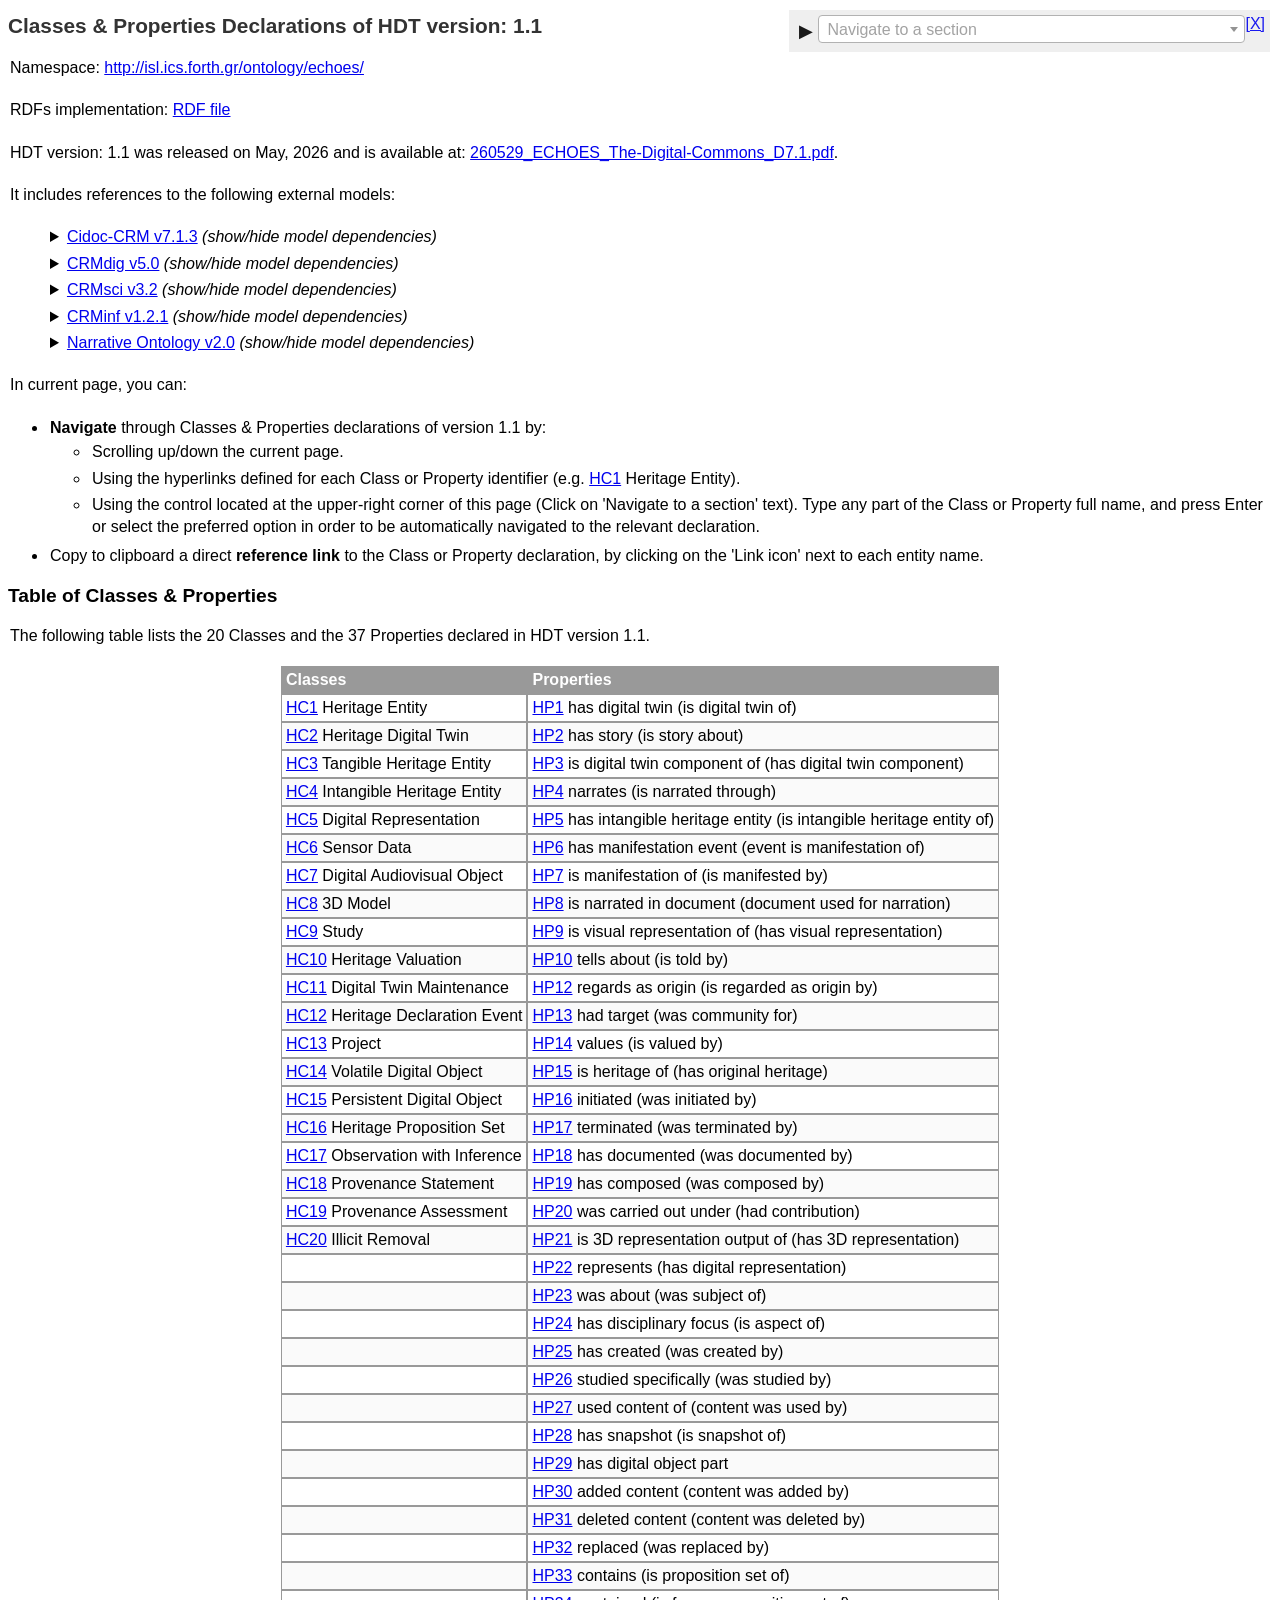
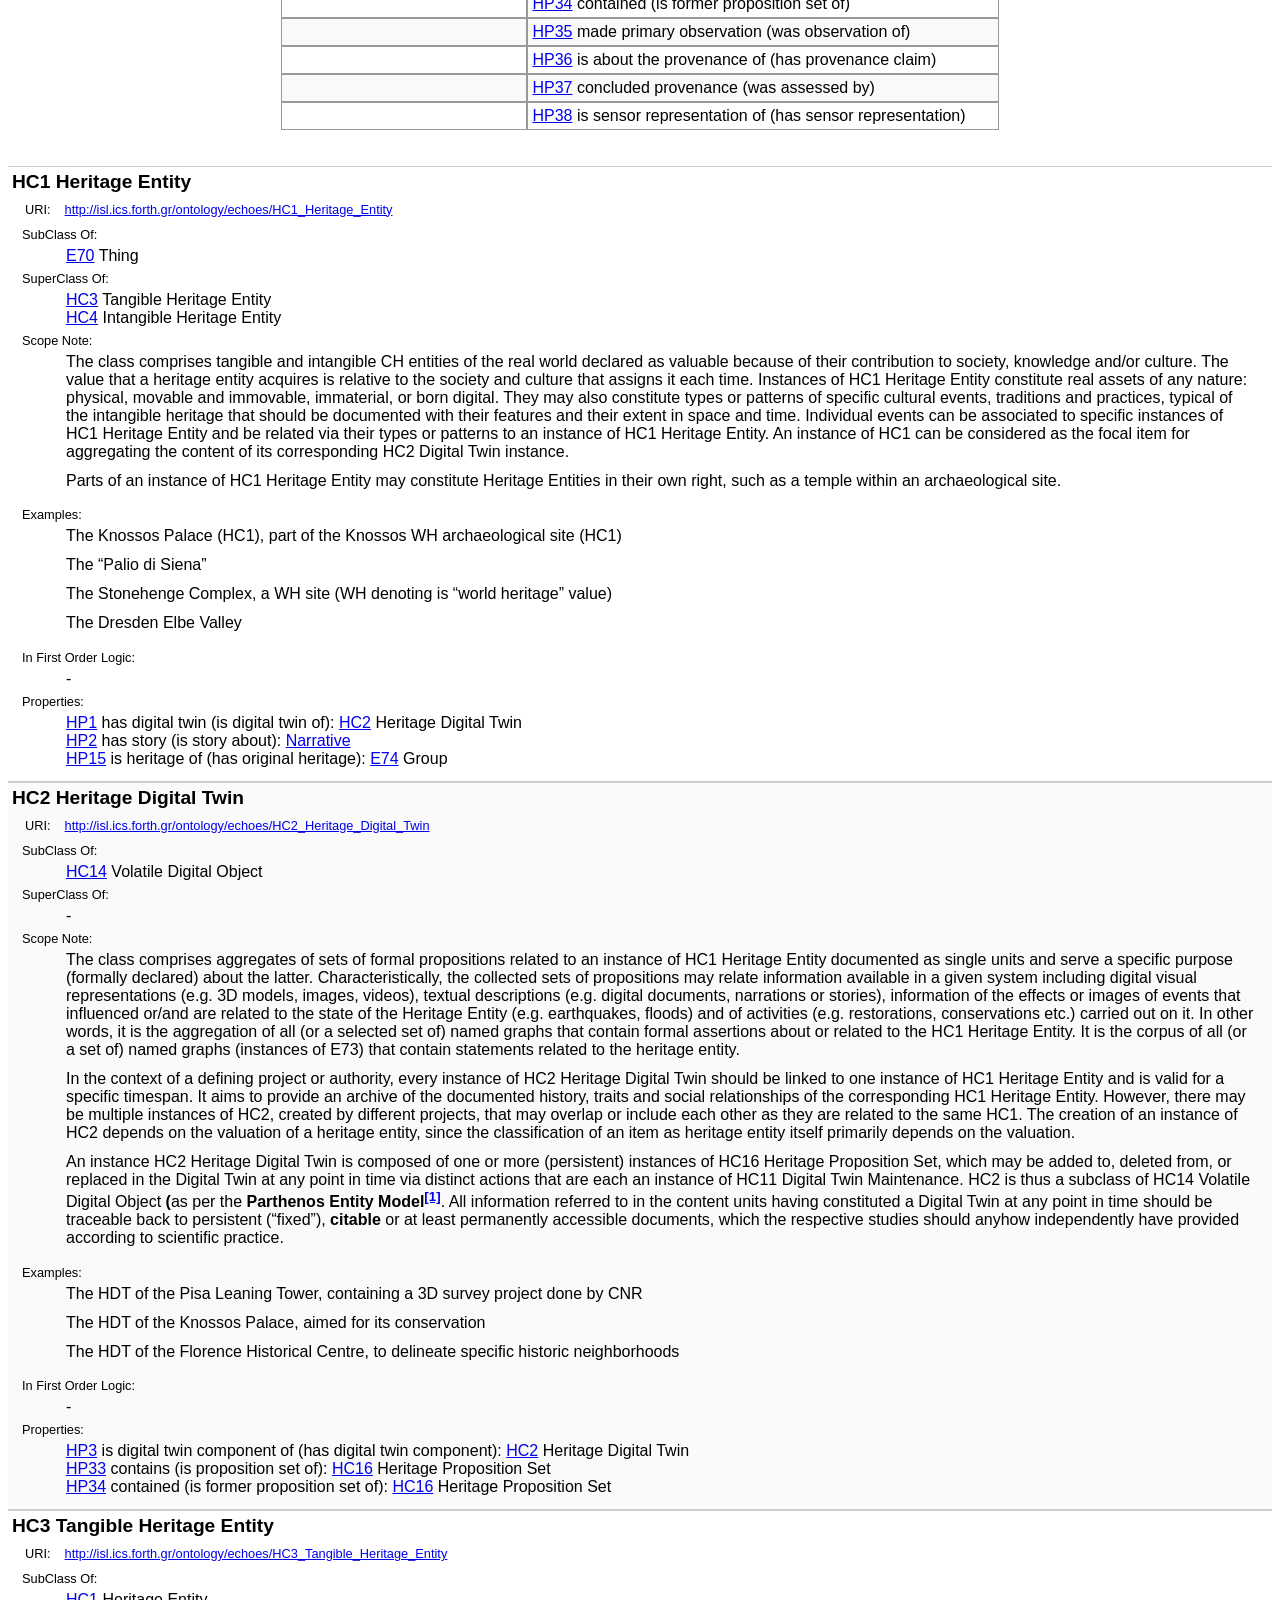
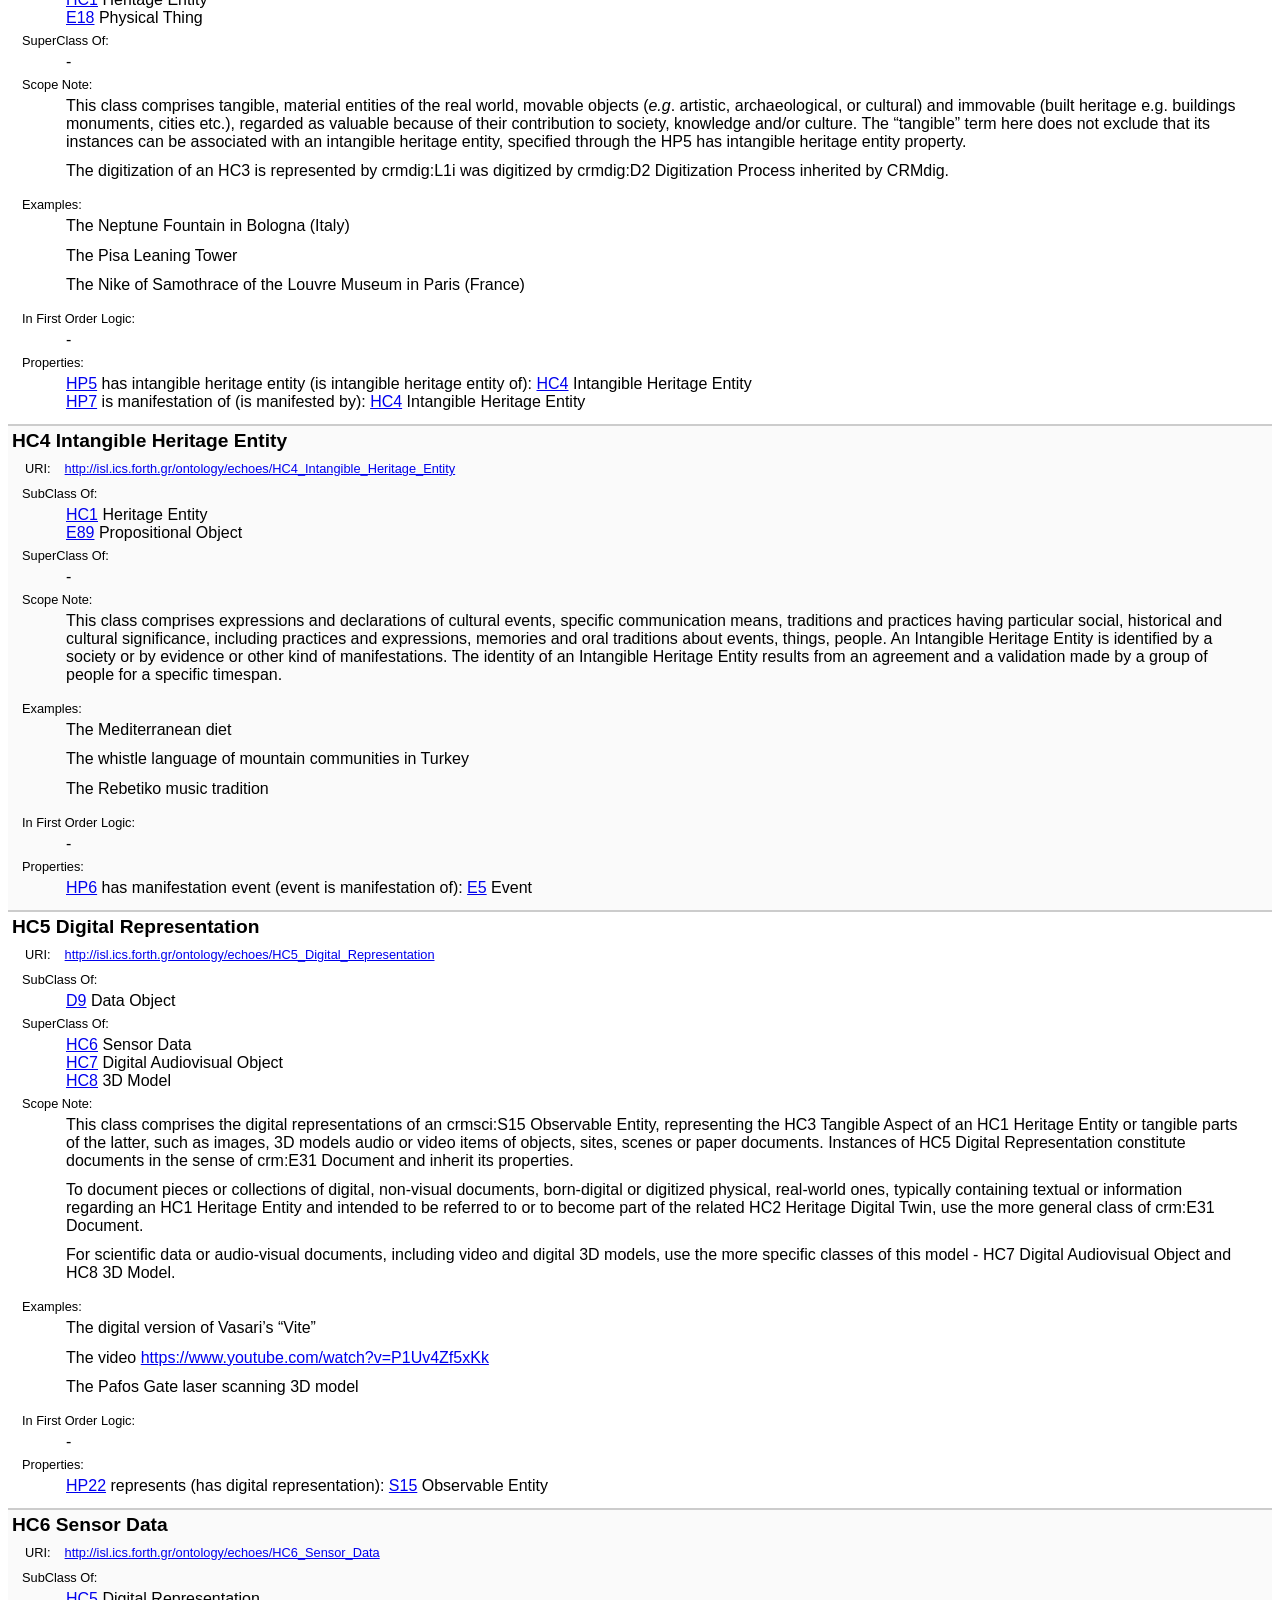
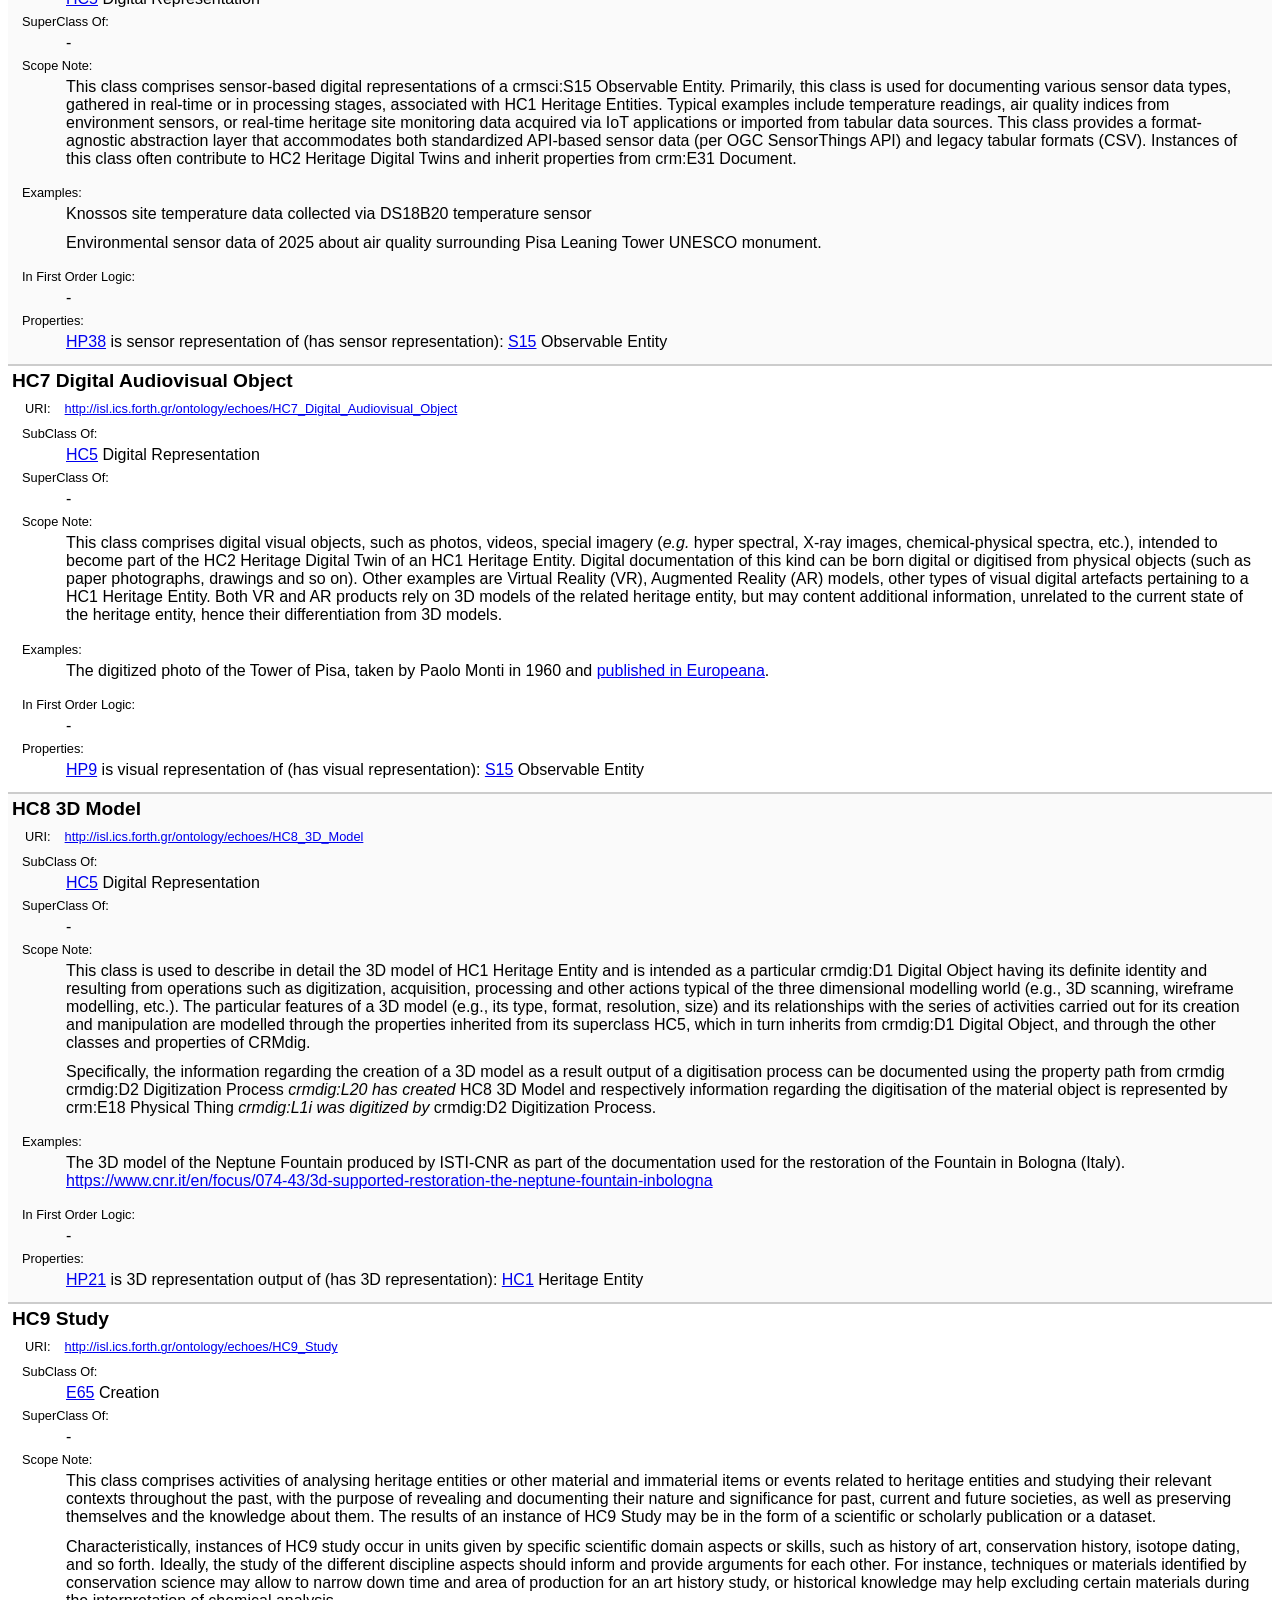
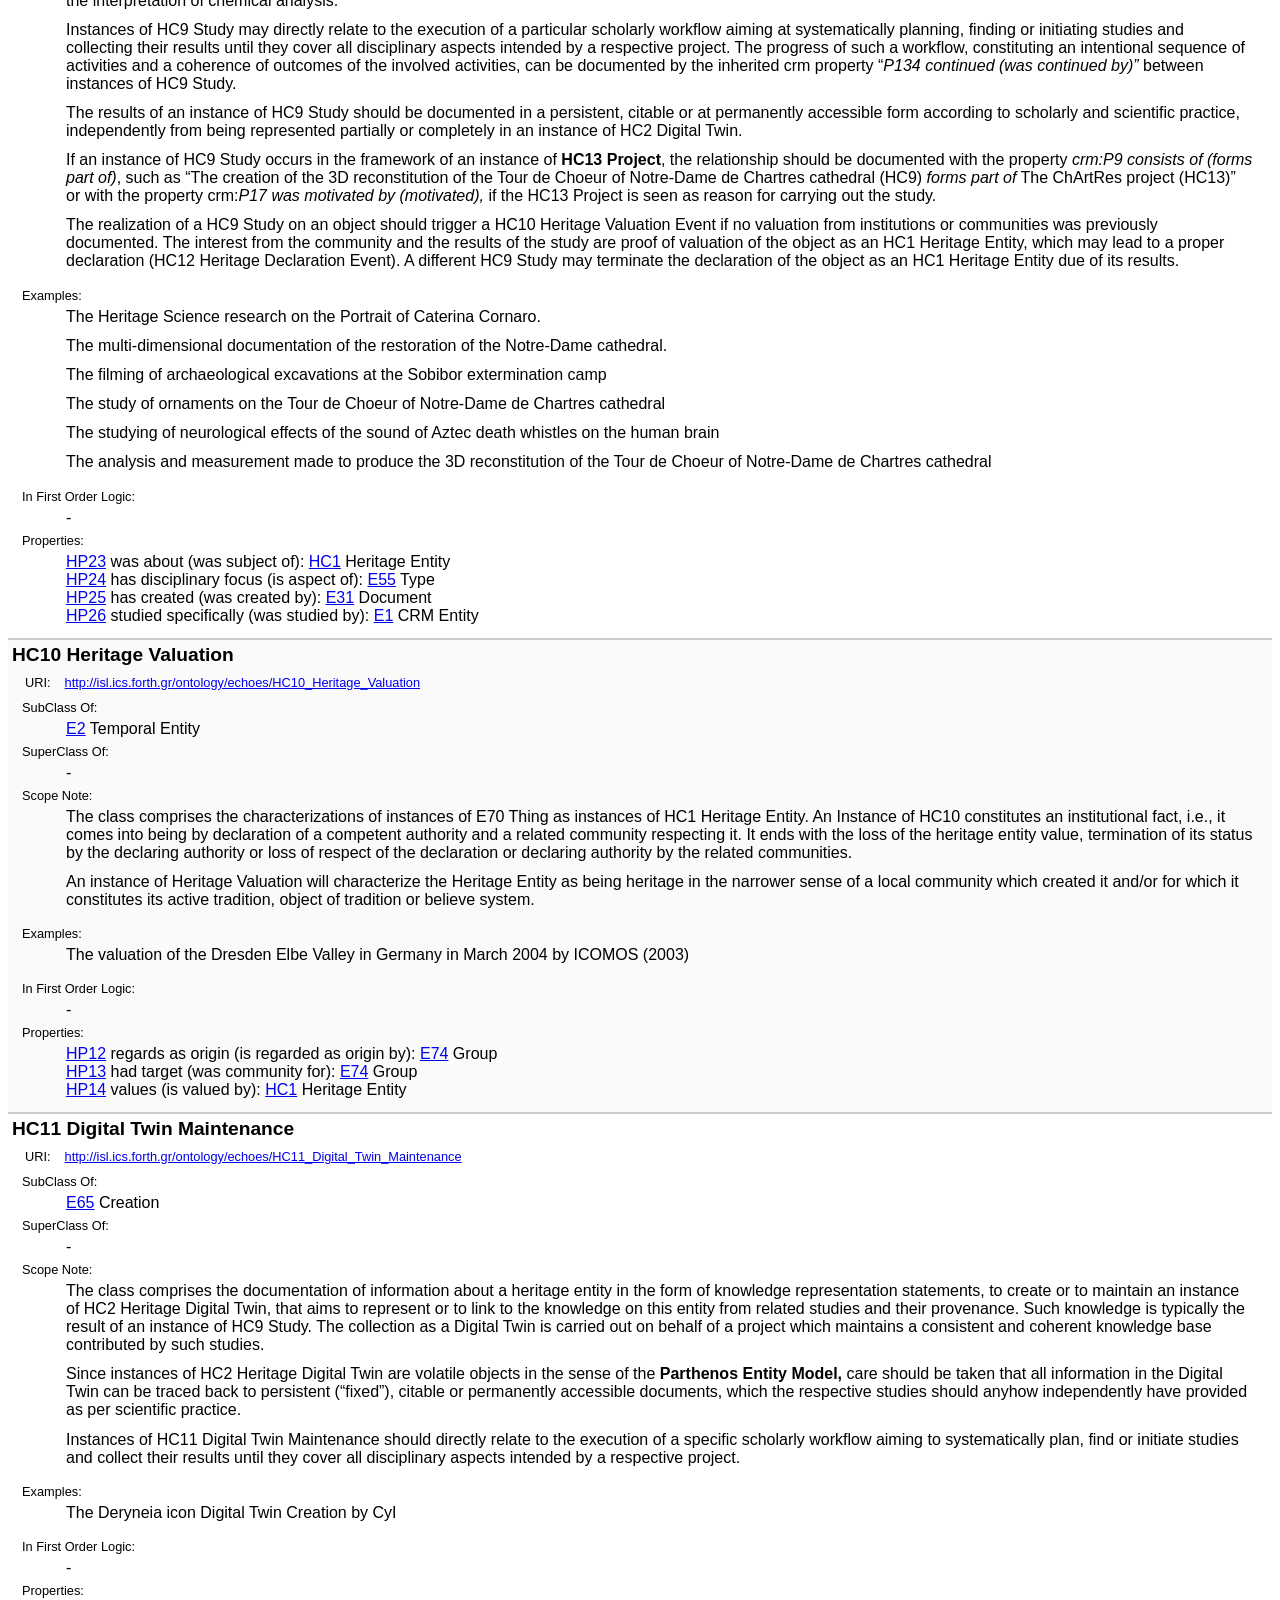
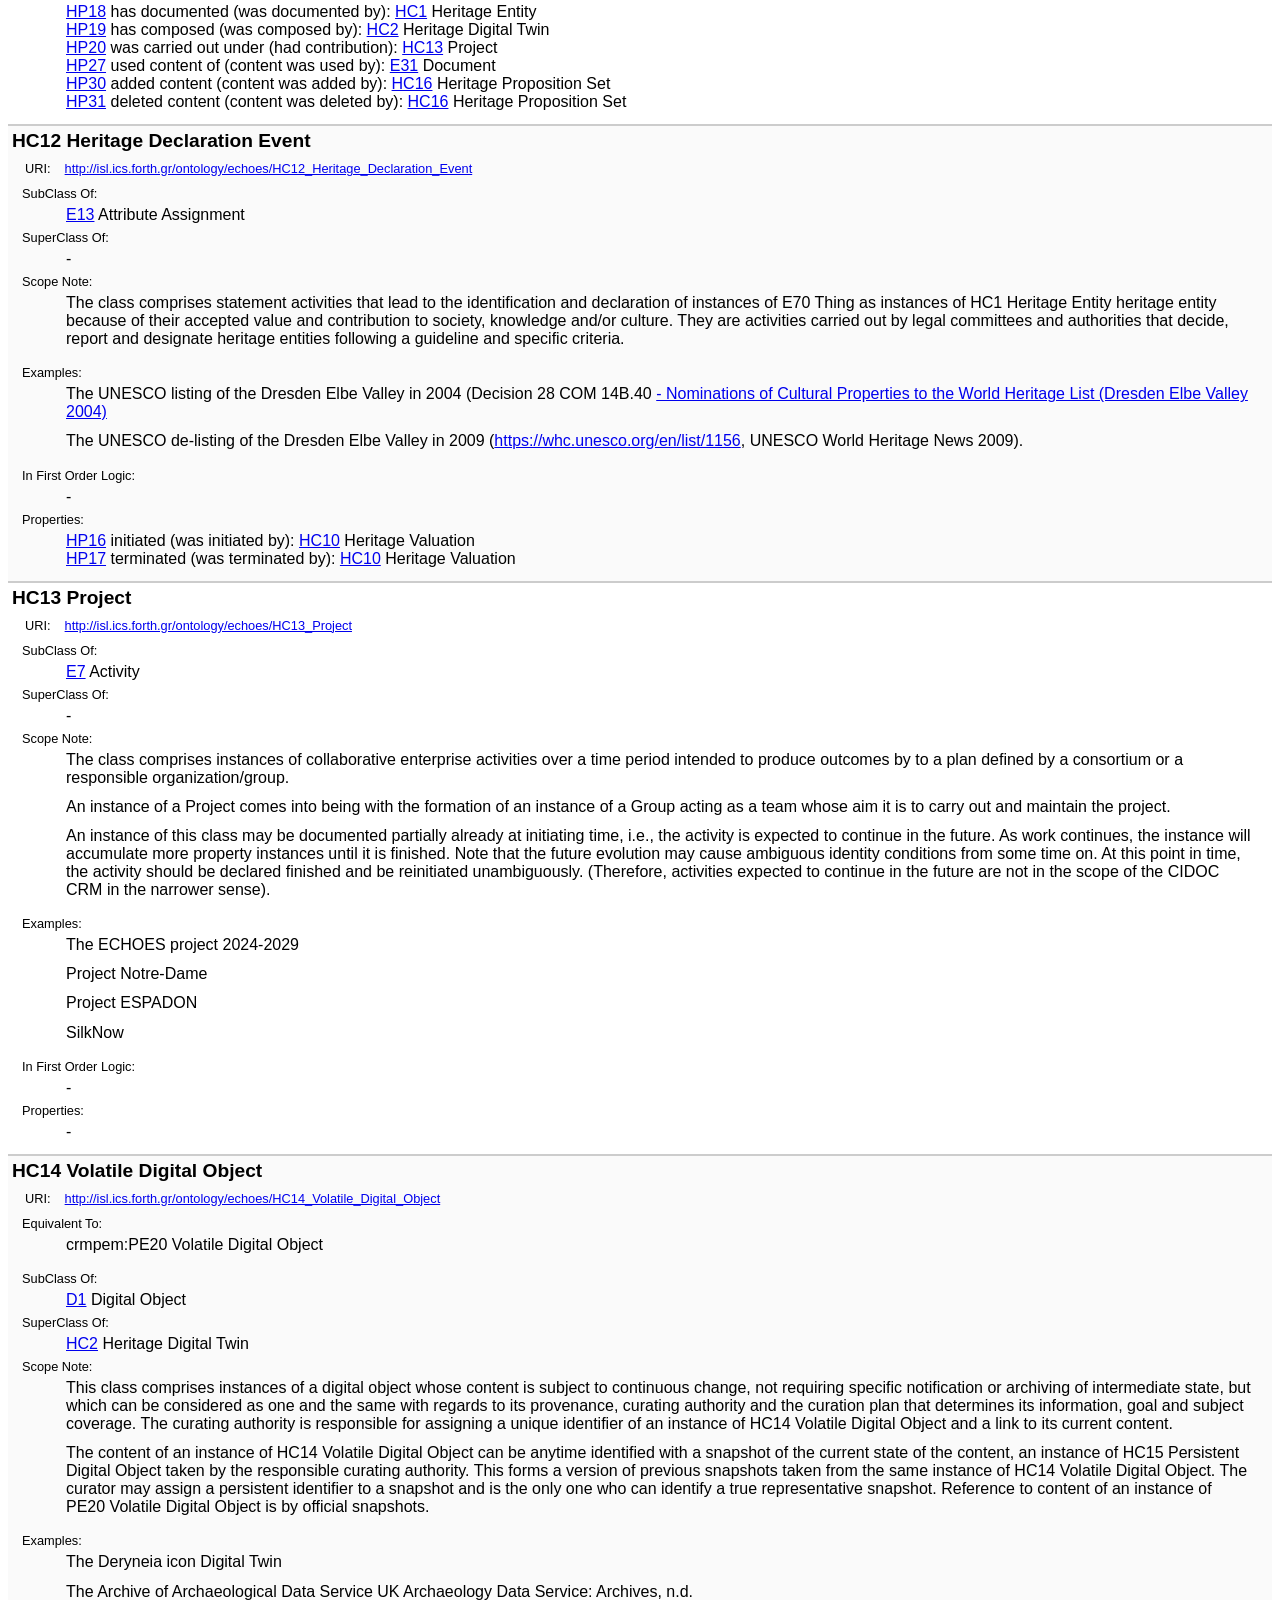
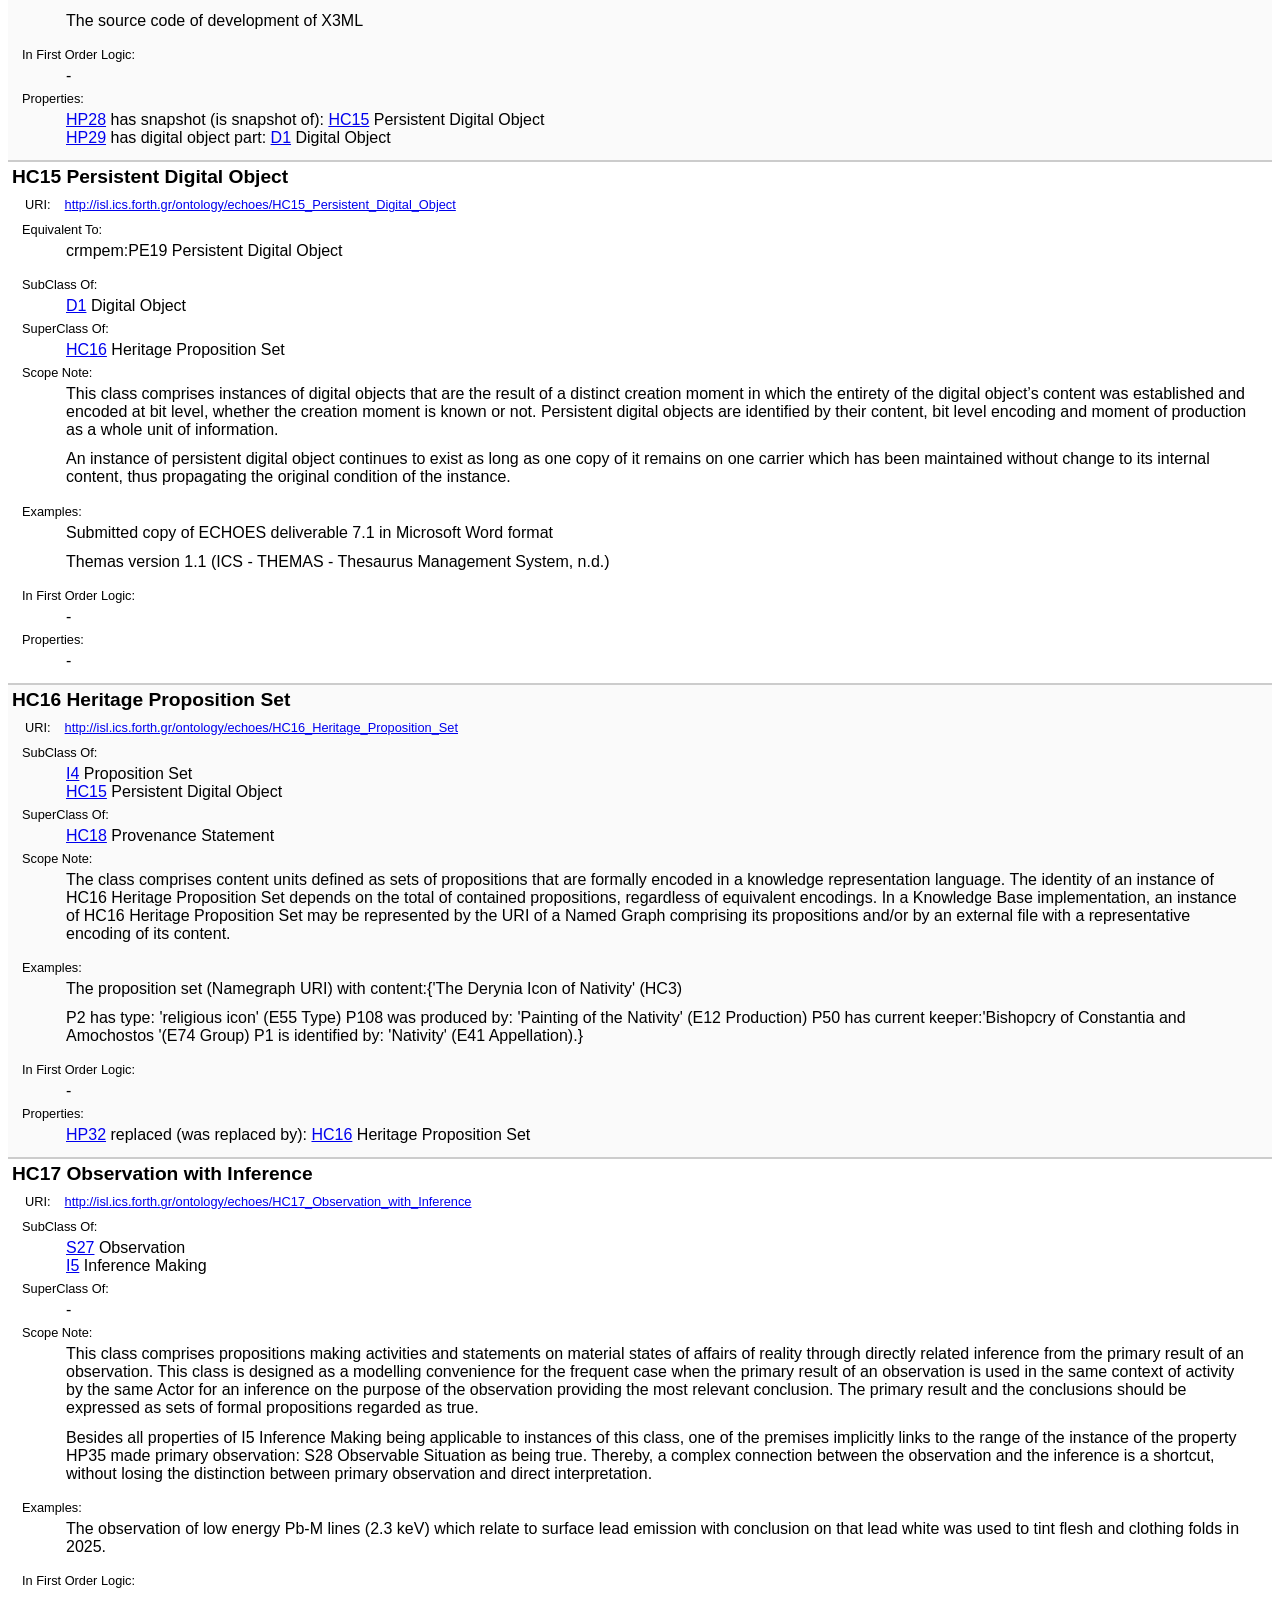
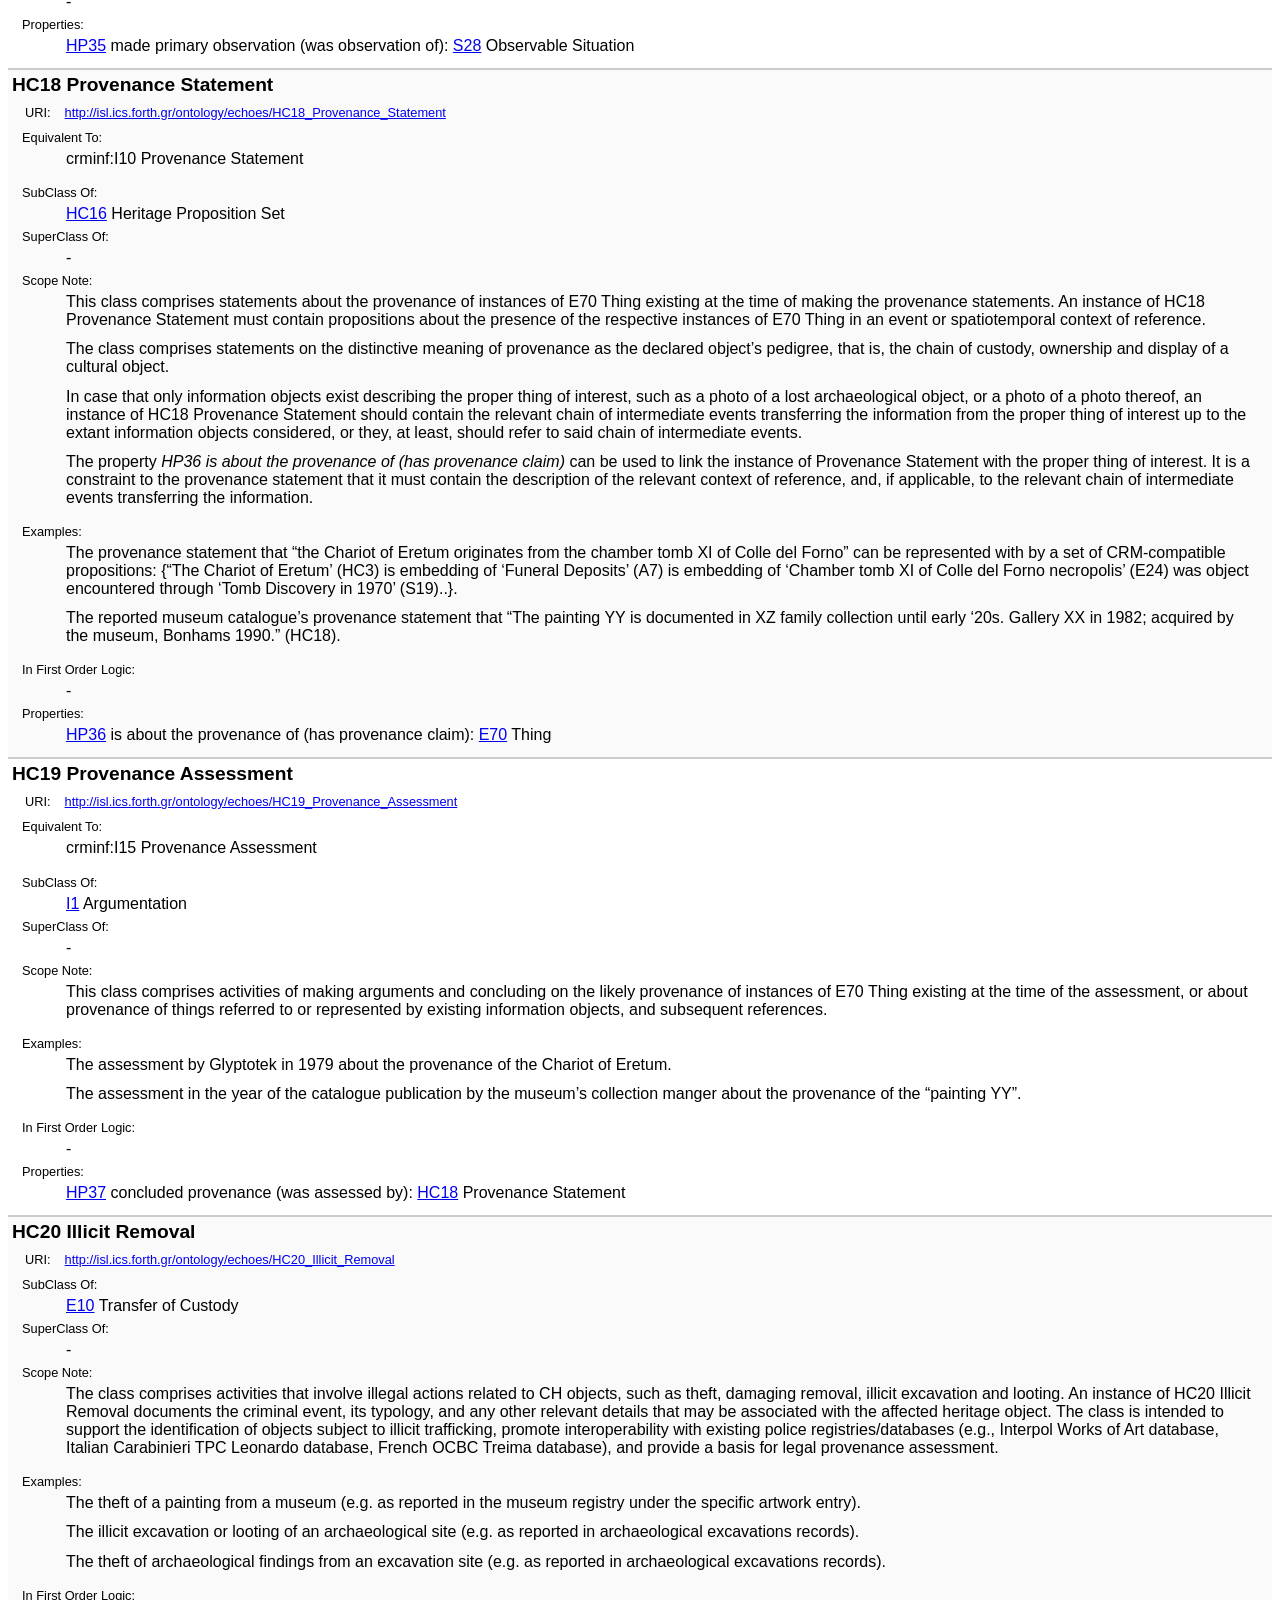
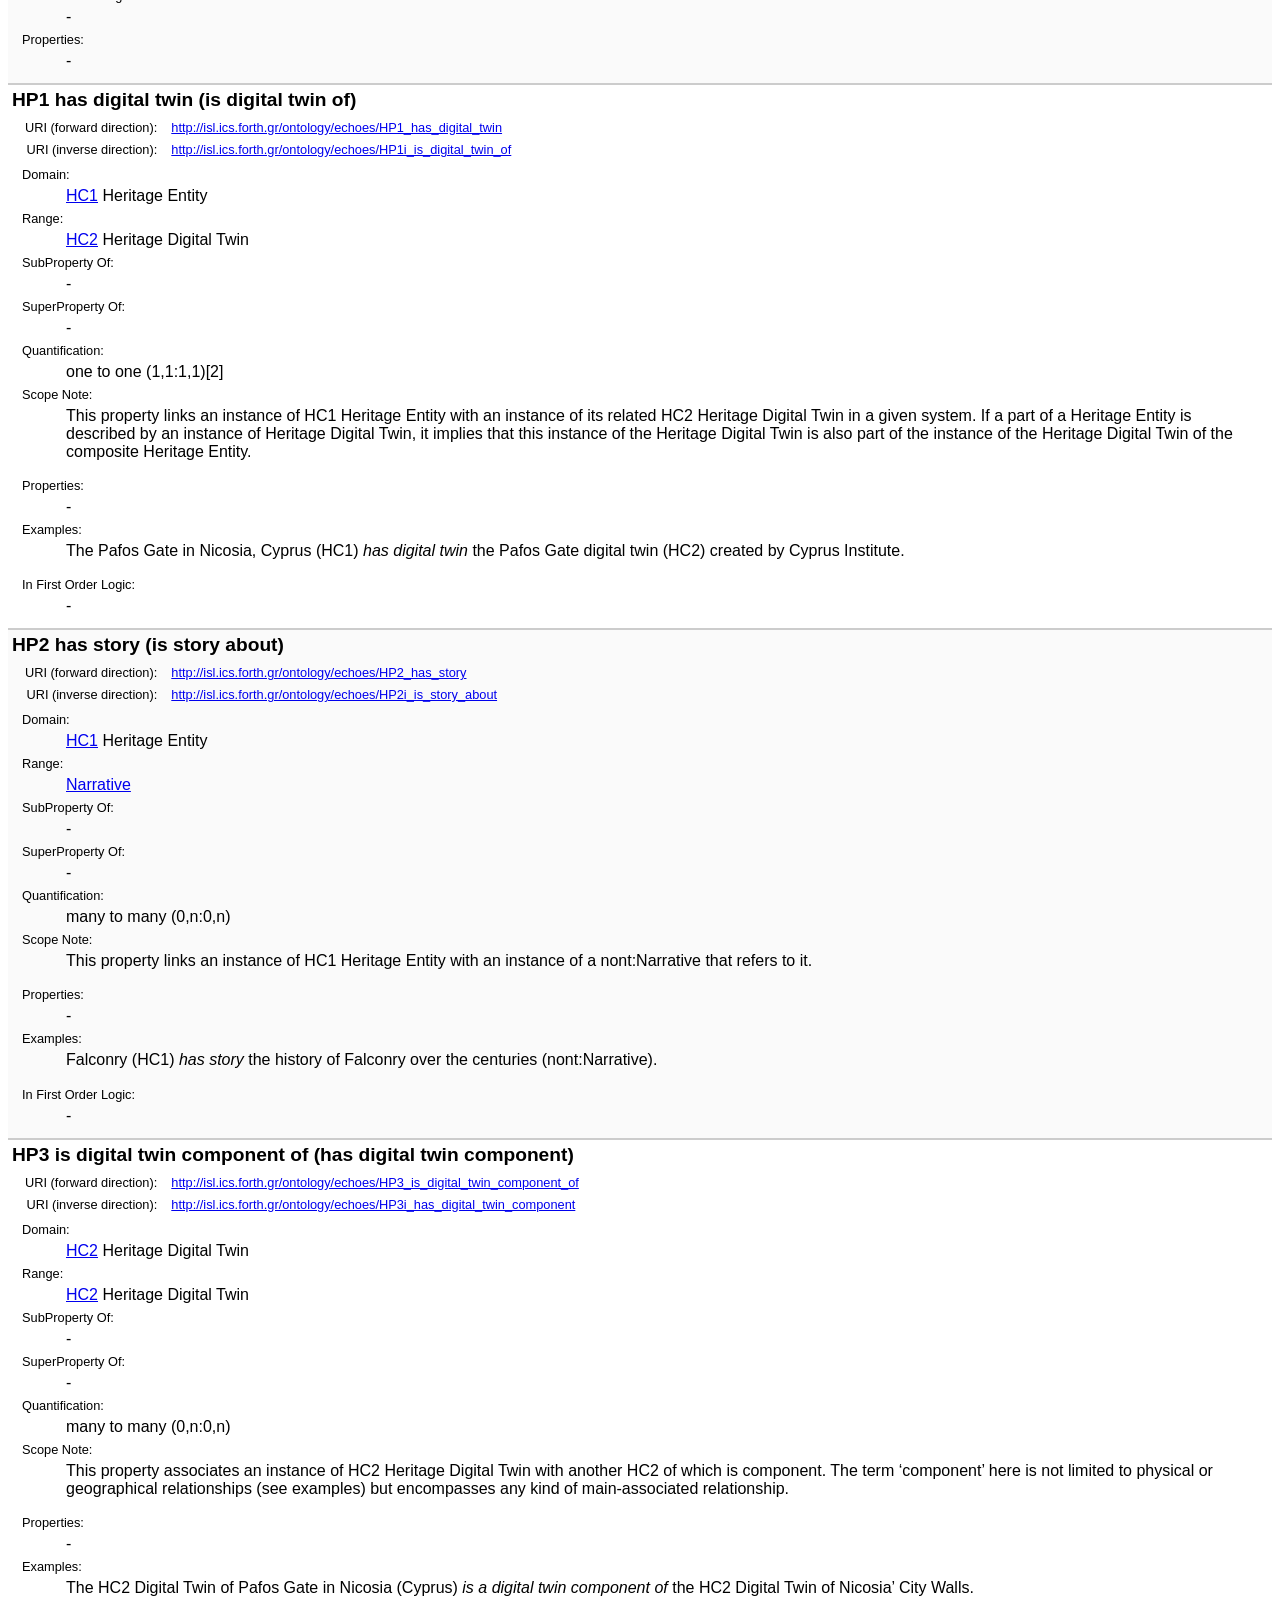
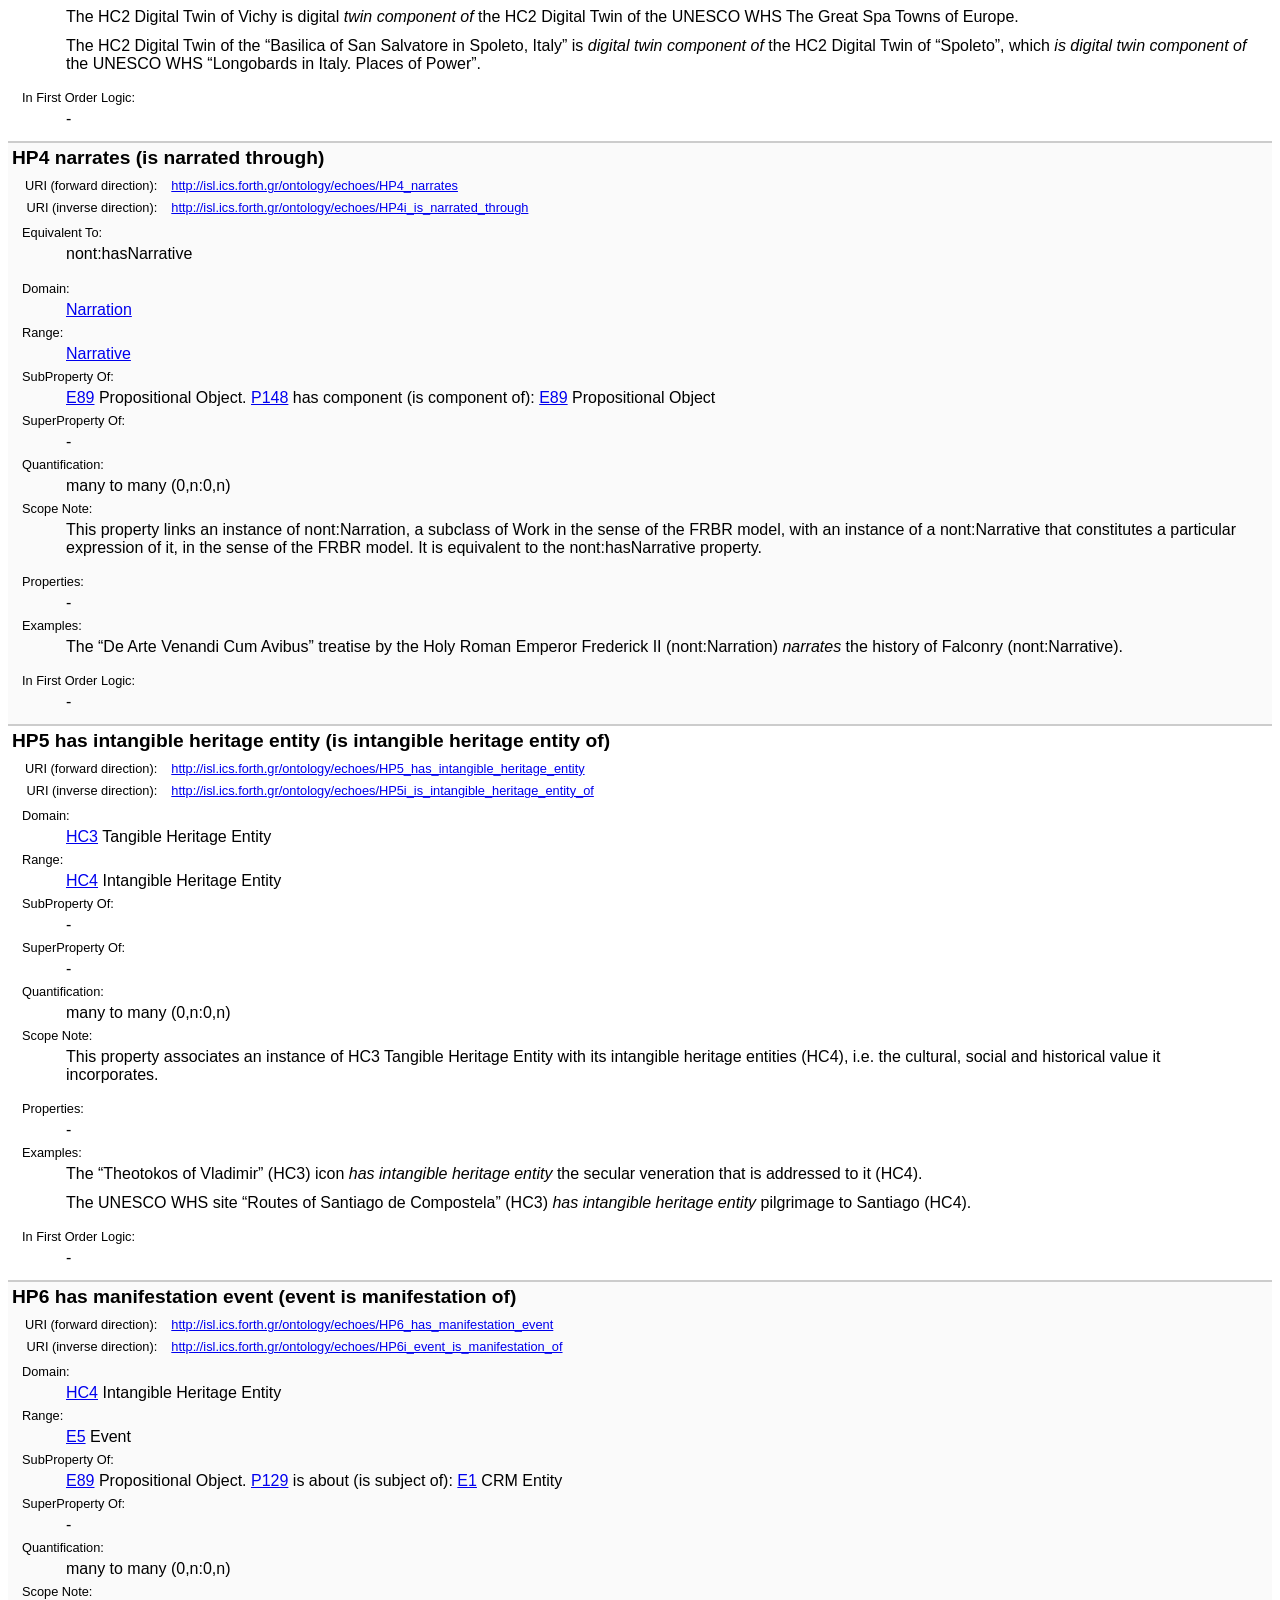
==== commit 7ef4b920: "adjusting for hosting multiple versions" ====
--- a/docs/HDT_v1.1.html
+++ b/docs/HDT_v1.1.html
@@ -6,16 +6,16 @@
   <meta name="viewport" content="initial-scale=1.0, maximum-scale=1.0, width=device-width, user-scalable=no" />
   <title>Classes &amp; Properties Declarations of HDT version: 1.1</title>
 
-  <link href="/extensions/html_common/select2/4.1.0-rc0/select2.min.css?v=20240229" rel="stylesheet" />
+  <link href="./common/select2/4.1.0-rc0/select2.min.css?v=20240229" rel="stylesheet" />
 
 
 
-  <script src="/extensions/html_common/fontawesome/d933bfdcd9.js?v=20240229"></script>
-  <script src="/extensions/html_common/jquery/3.6.0/jquery-3.6.0.min.js?v=20240229"></script>
-  <script src="/extensions/html_common/select2/4.1.0-rc0/select2.min.js?v=20240229"></script>
-  <script src="/extensions/html_common/cytoscape/3.19.0/cytoscape.min.js?v=20240229"></script>
-  <link href="/extensions/html_common/cidoc_styles.css?v=20240229" rel="stylesheet" />
-  <script src="/extensions/html_common/cidoc_scripts.js?v=20240229"></script>
+  <script src="./common/fontawesome/d933bfdcd9.js?v=20240229"></script>
+  <script src="./common/jquery/3.6.0/jquery-3.6.0.min.js?v=20240229"></script>
+  <script src="./common/select2/4.1.0-rc0/select2.min.js?v=20240229"></script>
+  <script src="./common/cytoscape/3.19.0/cytoscape.min.js?v=20240229"></script>
+  <link href="./common/cidoc_styles.css?v=20240229" rel="stylesheet" />
+  <script src="./common/cidoc_scripts.js?v=20240229"></script>
 
 </head>
 
--- a/docs/common/cidoc_styles.css
+++ b/docs/common/cidoc_styles.css
@@ -0,0 +1,404 @@
+﻿/*
+CIDOC CRM XML/HTML CSS Styles
+
+This CSS file contains all the styles used in order to display the xml/html representation of each cidoc - crm version.
+It contains an array of entities per version in order to create the links to other versions.
+
+Created by FORTH - ICS  Thursday, February 29, 2024
+*/
+summary{
+   cursor: pointer;
+}
+
+img{
+    max-width: 70%;
+}
+body {
+    font-family: Lucida Grande, Verdana, Arial, sans-serif;
+}
+p.pageIntro, ul.pageIntro li {
+    padding: 2px;
+    line-height: 1.4em;
+    font-size: 100%;
+}
+.entitiesTable {
+    margin-left: auto;
+    margin-right: auto;
+    border-spacing: 0px;
+}
+
+.entitiesTable td,th {
+    border: 1px solid #999;
+    padding: 4px;
+}
+
+.entitiesTable tr {
+    padding: 4px;
+    text-align: left;    
+}
+
+.entitiesTable th {
+    background-color: #999;
+    color: white;
+}
+
+.entitiesTable > tbody > tr:nth-child(even) {
+    background-color: rgb(250 250 250);
+}
+
+table.declarationsTable {
+    border-spacing: 0px;
+}
+
+tr.entity > td {
+    border-top: 1px solid #ccc;
+    border-bottom: 1px solid #ccc;    
+    padding-bottom: 10px;
+}
+
+tr.entity:nth-child(even) {
+    background-color: rgb(250 250 250);
+}
+
+h1 {
+    font-size: 1.3em;
+}
+
+h1 {
+    margin-bottom: 15px;
+    line-height: 1.2em;
+}
+
+h1, h2, h3, h4 {
+    color: #333;
+    font-weight: bold;
+}
+
+td.col1 {
+    width: 50px;
+    text-align: right;
+}
+
+hr.dashedline {
+    border-top: 1px dashed #555;
+}
+
+td.col2 {
+    text-align: left;
+    vertical-align: top;
+    padding-right: 15px;
+    word-break: break-word;
+}
+
+
+th.col3, td.col3 {
+    text-align: left;
+    vertical-align: top;
+    display: none;
+    border-left: 1px solid #ccc;
+    padding-left: 15px;
+}
+
+.declarationsTable .col3 {
+    width: 50%;
+}
+
+.versionDisplay, .versionLabelColumn, .versionTextColumn {
+    font-size: 0.9em;
+    font-style: italic;
+}
+
+.versionLabelColumn {
+    padding-left: 30px;
+    text-align: right;
+    white-space: nowrap;
+    vertical-align: top;
+}
+
+.versionTextColumn {
+    padding-left: 10px;
+}
+
+.versionDisplayPopUpInfo {
+    /*font-size: 0.9em;
+    margin-left: 20px;
+    font-style: italic;
+    font-weight: normal;*/
+}
+
+h3 .versionDisplay {
+    font-size: 0.7em;
+}
+
+.error {
+    font-weight: bold;
+    color: red;
+}
+
+.errorText {
+    font-weight: bold;
+}
+
+#translationsDiv {
+    position: fixed;
+    right: 10px;
+    top: 10px;
+    background-color: #eee;
+    opacity: 0.9;
+    padding: 5px;
+	display: flex;
+    transition: width 2s ease;
+}
+
+#translationsDiv.collapsed {
+  width: 30px;
+}
+
+#translationsDiv.expanded {
+  width: auto; /* Adjust the width as needed */
+}
+.expandIcon {
+    padding:5px;
+    display: flex;
+    justify-content: center;
+    align-items: center;
+    font-size: 18px;
+    cursor: pointer;
+
+}
+
+ .collapsed .expandIcon {
+     transform: rotate(180deg); /* Rotate the icon when expanded */
+ }
+	
+#translationsDiv button {
+    margin: 5px;
+    padding: 5px;
+    cursor: pointer;
+}
+
+#selectEntity {
+  display: none;
+  padding: 10px;
+}
+
+#translationsDiv.expanded #selectEntity {
+  display: block;
+}
+
+#translationsDiv.collapsed #selectEntity {
+  display: none;
+}
+
+#translationsDiv.collapsed #closeSelectionBox {
+  display: none;
+}
+.sinceVersion, .sinceVersionInline, .previousValueVersion, .missingTranslation, .updateTranslationNeeded {
+    font-style: italic;
+    font-size: 0.7em;
+}
+
+.sinceVersionInline {
+    margin-left: 30px;
+}
+
+
+.matchingInfo {
+    font-weight: bold;
+}
+
+.entity-first-cell {
+    vertical-align: top;
+}
+
+.missingTranslation, .updateTranslationNeeded {
+    font-size: 0.8em;
+    font-style: normal;
+}
+.missingTranslation {
+    color: red;
+}
+.updateTranslationNeeded  {
+    color: darkorange;
+    font-weight: bold;
+}
+.missingTranslationInline {
+    color: red;
+}
+.updateTranslationNeededInline {
+    color: darkorange;
+}
+
+
+
+.currentLang {
+    font-weight: bold;
+    font-size: 1.2em;
+}
+
+.TranslationStats {
+    font-weight: bold;
+    display: none;
+    float: right;
+    border: none;
+}
+
+.modal {
+    position: fixed;
+    z-index: 1000;
+    top: 0;
+    left: 0;
+    height: 100%;
+    width: 100%;
+    background: rgba( 0, 0, 0, .6 ) url(./images/FhHRx.gif) 50% 50% no-repeat;
+}
+
+#graphcontainer, #propertiesContainer {
+    margin-top: 20px;
+    width: 90%;
+    margin-left: auto;
+    margin-right: auto;
+    padding: 10px;
+    display: none;
+    background-color: #fff;
+    clear: both;
+    float: none;
+    overflow: auto;
+}
+
+#graphcontainer {
+    height: 90%;
+}
+
+#propertiesContainer {
+    overflow: auto;
+    max-height: 90%;
+    min-height: 50%;
+}
+
+#graphlegend {
+    display: none;
+    border-bottom: 1px dashed #ccc;
+}
+
+#graph {
+    height: 85%;
+    width: 100%;
+    display: none;
+}
+
+.disabledGraphLink {
+    margin-left: 15px;
+    color: #aaa;
+}
+
+.langLink {
+    display: none;
+    color: #000;
+    font-size: 1.4em;
+    text-decoration: none;
+    position: relative;
+    top: 4px;
+}
+
+.refLink {
+    position: relative;
+    color: #000;
+}
+
+.referenceUriTooltip {
+    position: absolute;
+    color: #000;
+    z-index: 1000;
+    display: none;
+    top: 20px;
+    left: 20px;
+    background: white;
+    text-align: left;
+    border: 2px solid black;
+    font-weight: normal;
+    font-size: 0.7em;
+    max-width: auto;
+    min-width: 600px;
+}
+.referenceUriTooltip:hover {
+    color: #000;
+}
+.graphLink, .langLink, .refLink {
+    margin-left: 15px;
+    cursor: pointer;
+}
+
+.graphLink:hover, .langLink:hover, .refLink:hover {
+    color: orange;
+}
+
+.inheretedLink {
+    margin-left: 10px;
+    font-style: italic;
+}
+
+
+.collapsible {
+    background-color: #777;
+    color: white;
+    cursor: pointer;
+    padding: 18px;
+    width: 100%;
+    border: none;
+    text-align: left;
+    outline: none;
+    font-size: 1.1em;
+    font-weight: bold;
+}
+
+.active, .collapsible:hover {
+    background-color: #555;
+}
+
+.collapsible_content {
+    padding: 18px;
+    /*display: none;*/
+    overflow: hidden;
+    background-color: #f1f1f1;
+}
+
+.col2 p, .col3 p {
+    margin-top: 0px;
+    padding-top: 0px;
+    margin-bottom: 0.7em;
+}
+
+.col2 ul, .col3 ul {
+    margin-top: 0.5em;
+    padding-inline-start: 20px;
+    margin-bottom: 0.5em;
+}
+
+.cardLabel {
+    margin-left: 10px;
+    font-size: 0.8em;
+}
+
+.emptyline {
+    line-height: 0.5em;
+}
+
+.cls, .prop, .tableReference {
+    font-weight: bold;
+    display: block;
+    font-size: 1.2em;
+}
+
+@media only screen and (max-width: 400px) {
+    #selectEntity {
+        width: 350px;
+    }
+}
+
+.draft-status .cls:after, .draft-status .prop:after{
+	font-style:italic ;
+	color: red;
+	font-size: 0.8rem;
+	content: " [Draft - This document is not meant to support implementations, referencing or other official activities.]";	
+}
